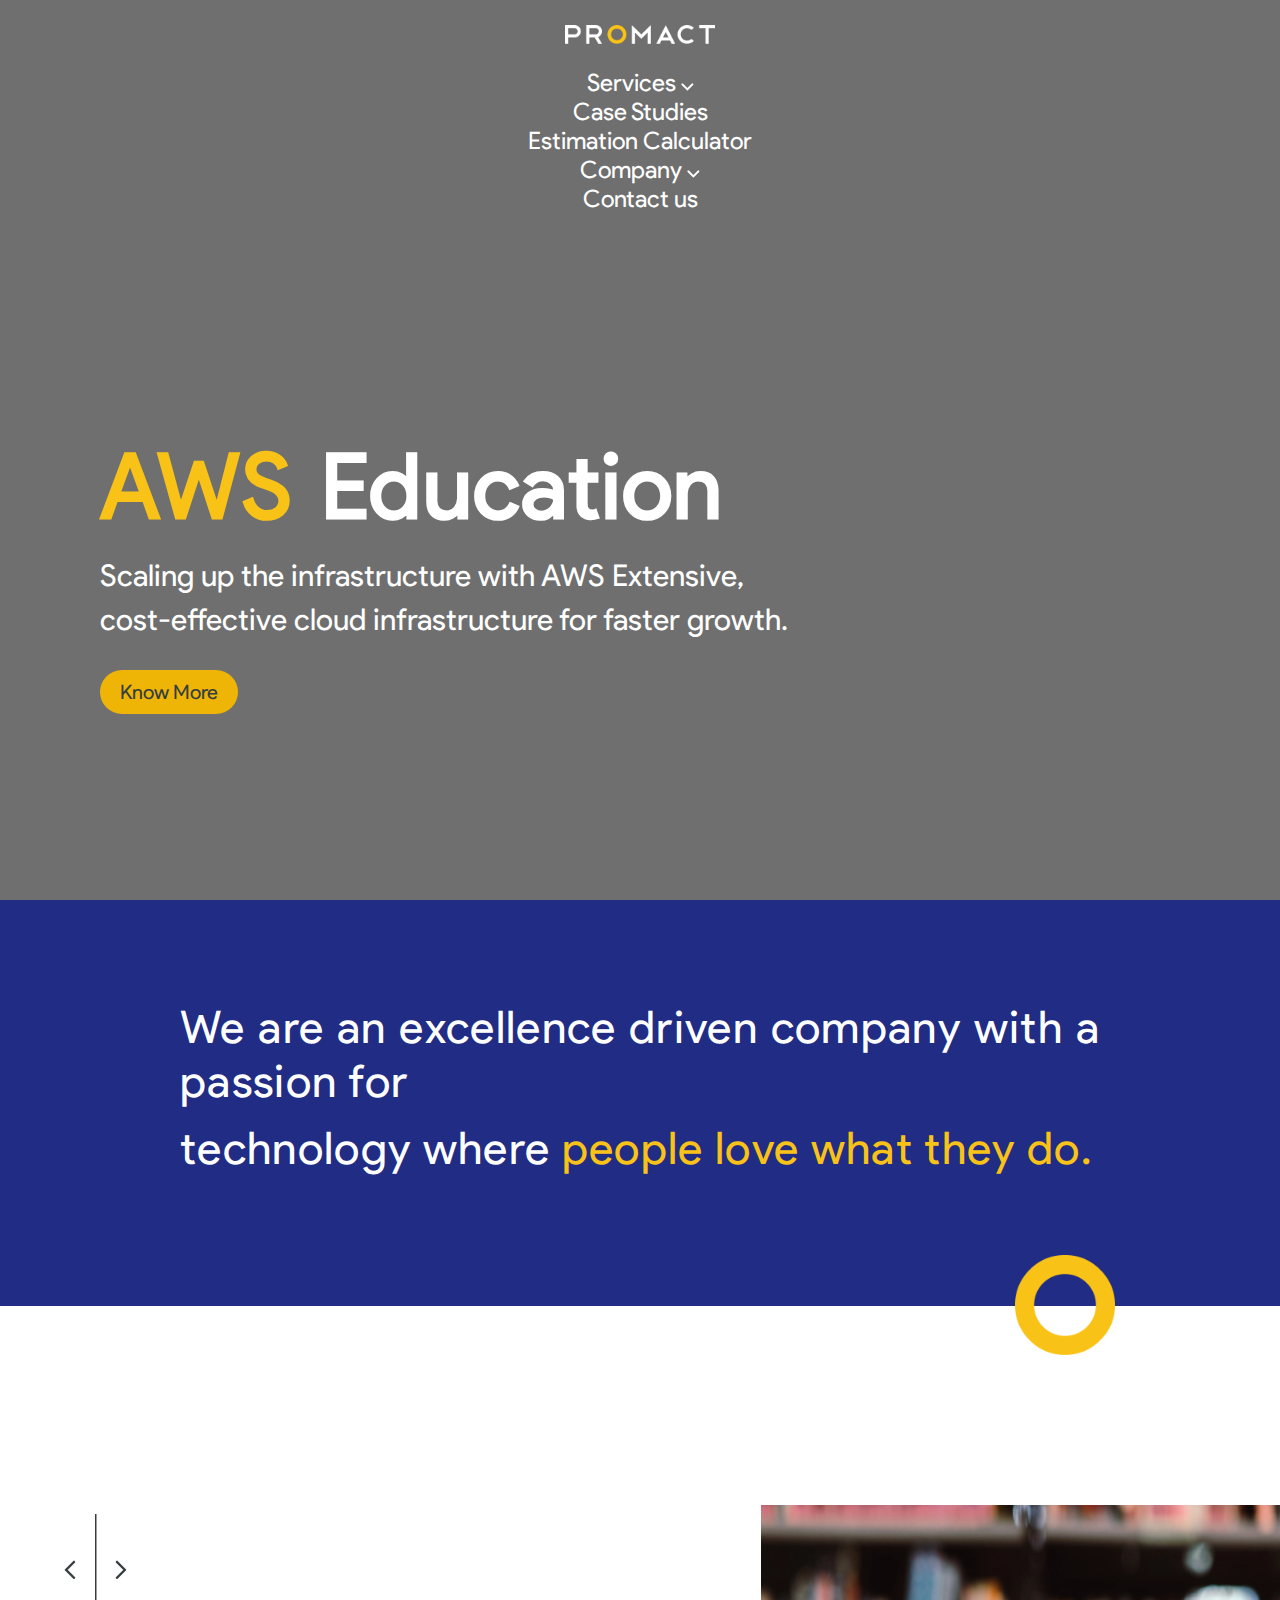
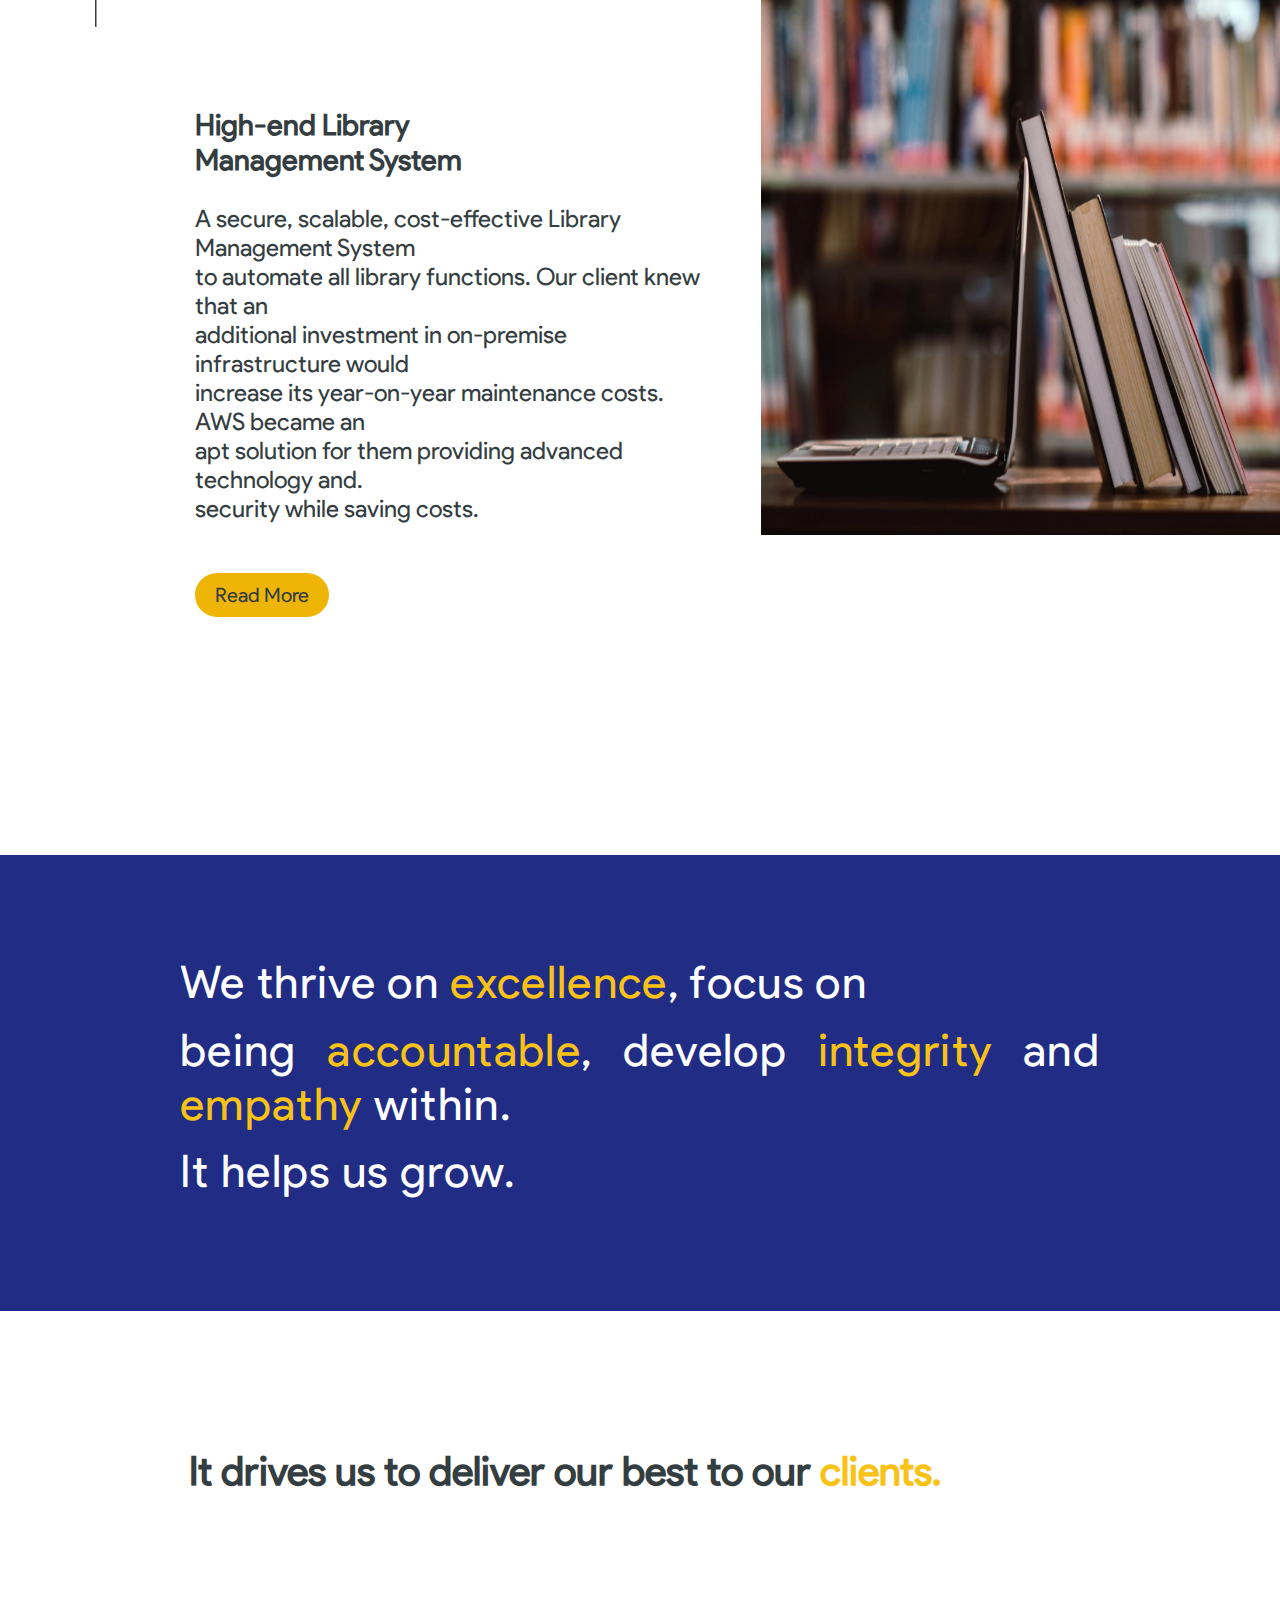
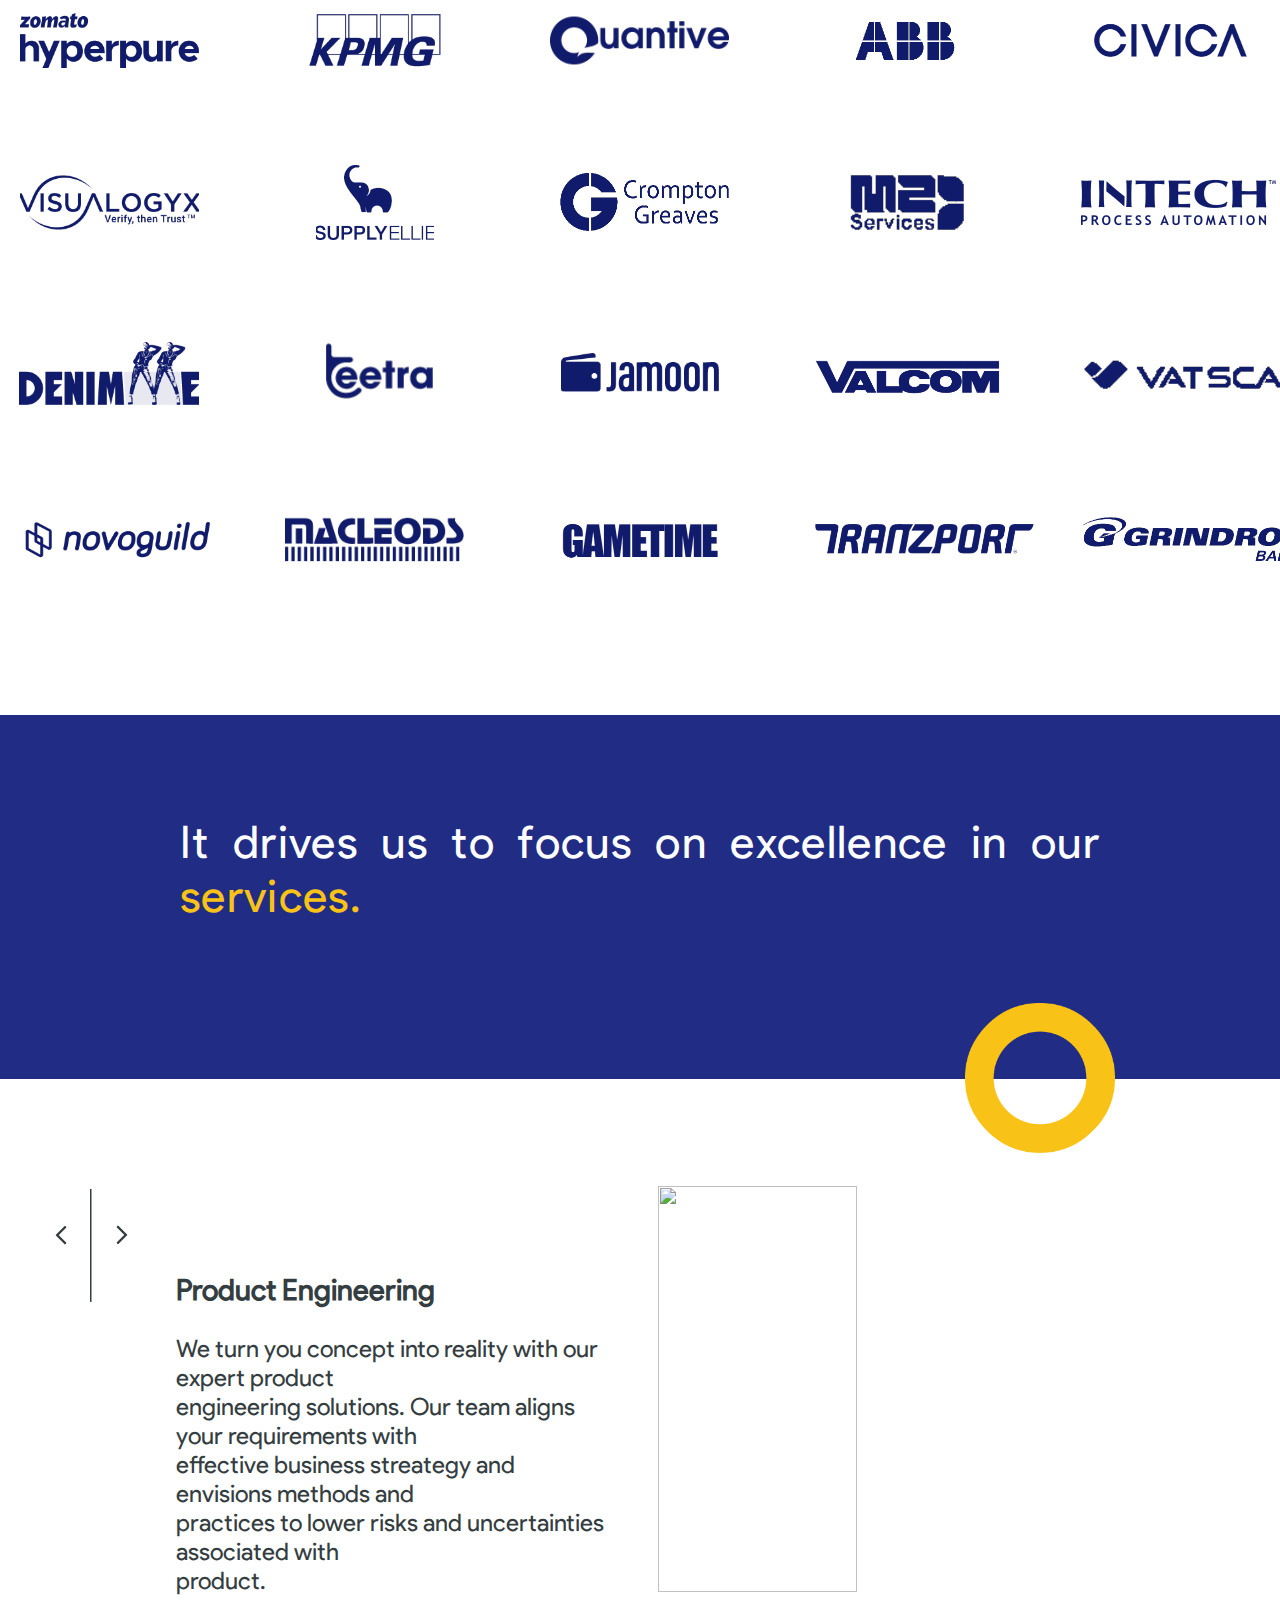
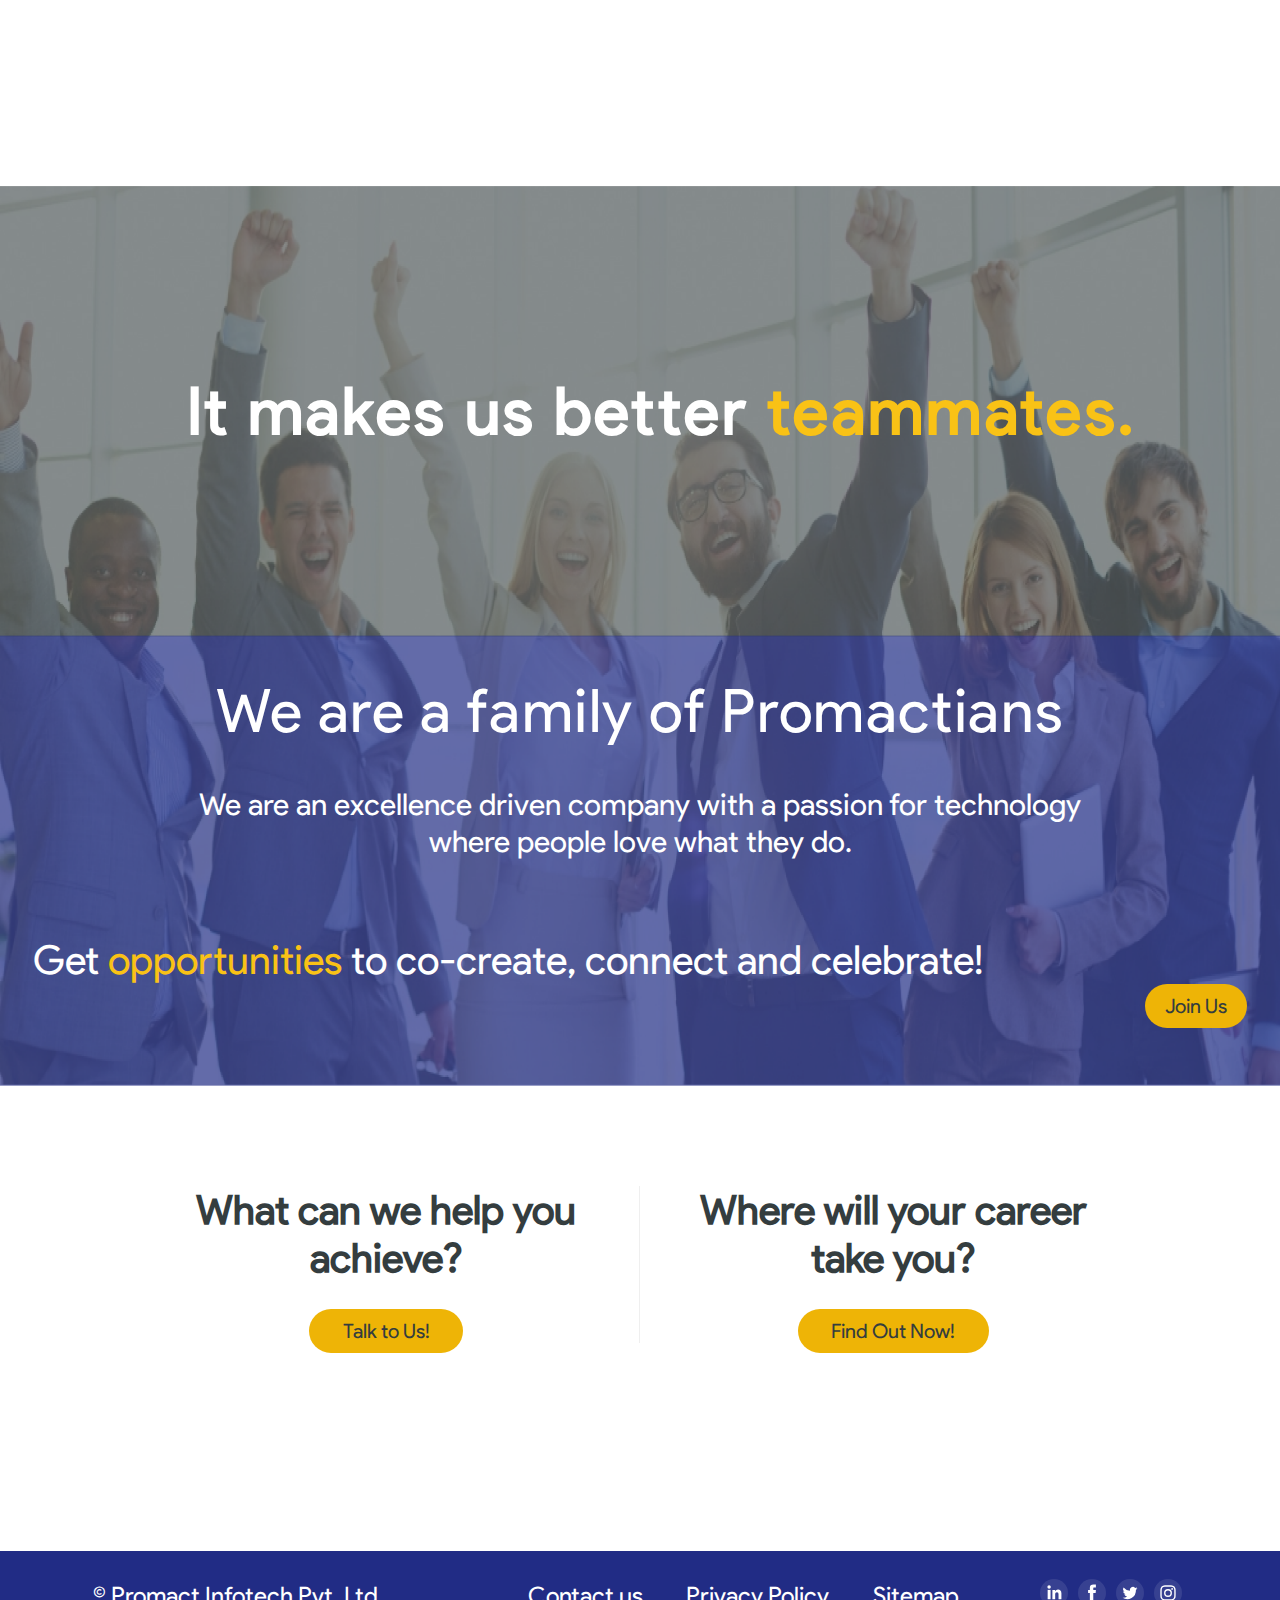
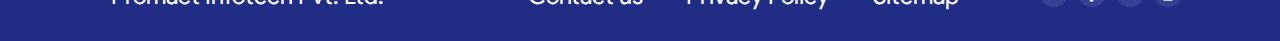
==== index.html @ 23d60bee "Add Circles Section" ====
<!DOCTYPE html>
<html lang="en">
<head>
    <meta charset="UTF-8">
    <meta http-equiv="X-UA-Compatible" content="IE=edge">
    <meta name="viewport" content="width=device-width, initial-scale=1.0">
    <link rel="stylesheet" href="./sass/main.css">
    <title>Home</title>
</head>

<body>
    <div class="container_header">
        <div class="container_header_overlay">
            <!-- Header/Nav --> 
            <header class="header">
                <div class="container">
                    <nav class="header_nav">        
                        <a href="/">
                            <img id="imgLogo" class="header_logo left" src="./img/Group 1/Group 1.png">
                        </a>
                        <ul id="ulCenter">
                            <li class="services-btn">
                                <span class="servicesItem servicesItem-hover">Services 
                                    <img id="imgDropDown1" src="./img/Icon feather-chevron-down-white/Icon feather-chevron-down.png">
                                </span>
                                    
                                <!-- Menu DropDown Services --> 
                                <ul class="center services-dropdown">
                                    <li>
                                        <ul class="services-dropdown-ul fisrtUl">
                                            <li class="services-dropdown_li_h3"><h3>Services</h3></li>
                                            <li><p>Accelerate your vision with technologies that are both agile and cutting-edge.</p></li>
                                            <li><a href="/" class="link_viewServices"><p class="services-dropdown-ul-p-final">View all Services</p></a></li>
                                        </ul>
                                    </li>
                                    <li>
                                        <ul class="services-dropdown-ul">
                                            <li class="services-dropdown-ul-li">Product Engineering</li>
                                            <li class="services-dropdown-ul-li">Digital Commerce Solutions</li>
                                            <li class="services-dropdown-ul-li">Application Managed Services</li>
                                            <li class="services-dropdown-ul-li">Transformation & Modernization</li>
                                            <li class="services-dropdown-ul-li">Application Management & Development</li>
                                        </ul>
                                    </li>
                                    <li>
                                        <ul class="services-dropdown-ul">
                                            <li class="services-dropdown-ul-li">Agile</li>
                                            <li class="services-dropdown-ul-li">DevOps</li>
                                            <li class="services-dropdown-ul-li">API Management</li>
                                            <li class="services-dropdown-ul-li">Mobility Solutions</li>
                                            <li class="services-dropdown-ul-li">AI,Data & Analytics</li>
                                        </ul>
                                    </li>
                                    <li>
                                        <ul class="services-dropdown-ul">
                                            <li class="services-dropdown-ul-li">ERP</li>
                                            <li class="services-dropdown-ul-li">CRM</li>
                                            <li class="services-dropdown-ul-li">Cloud</li>
                                            <li class="services-dropdown-ul-li">Design</li>
                                        </ul>
                                    </li>
                                </ul>
                            </li>
                            <li><a href="./pages/carrers1.html">Case Studies</a></li>
                            <li><a>Estimation Calculator</a></li>
                        </ul>

                        <ul class="right" id="ulEnd">
                            <li class="firstLiEnd company-btn">
                                <span class="companyItem companyItem-hover">Company <img id="imgDropDown2" src="./img/Icon feather-chevron-down-white/Icon feather-chevron-down.png"></span>
                                <!-- Menu DropDown Company --> 
                                <ul class="company-dropdown">
                                    <li>
                                        <ul class="company-dropdown-ul">
                                            <li class="company-dropdown_li_h3"><h3>About us</h3></li>
                                            <li><p class="company-dropdown-ul-p">Our belief is in providing solutions, with a great work environment. Discover more about us.</p></li>
                                            <li><a class="link_viewServices"><p class="company-dropdown-ul-p-final">About Us </p></a></li>
                                        </ul>
                                    </li>
                                    <li>
                                        <ul class="company-dropdown-ul">
                                            <li class="company-dropdown_li_h3"><h3><a href="./pages/careers.html">Careers</a></h3></li>
                                            <li><p class="company-dropdown-ul-p">Accelerate your career with us. Find about all the exciting opportunities you can get!</p></li>
                                            <li><a class="link_viewServices"><p class="company-dropdown-ul-p-final">View Careers</p></a></li>
                                        </ul>
                                    </li>
                                    <li>
                                        <ul class="company-dropdown-ul">
                                            <li class="company-dropdown_li_h3"><h3>Life@Promact</h3></li>
                                            <li><p class="company-dropdown-ul-p">Apart from work, we also enjoy the life we have at Promact. Discover more with us.</p></li>
                                            <li><a class="link_viewServices"><p class="company-dropdown-ul-p-final">Check us out</p></a></li>
                                        </ul>
                                    </li>
                                    <li>
                                        <ul class="company-dropdown-ul">
                                            <li class="company-dropdown_li_h3"><h3>Partnership</h3></li>
                                            <li><p class="company-dropdown-ul-p">Partner with us and let us handle everything from scratch.</p></li>
                                            <li><a class="link_viewServices"><p class="company-dropdown-ul-p-final">Partner with us</p></a></li>
                                        </ul>
                                    </li>
                                </ul>
                            </li>
                            <li><a>Contact us</a></li>
                        </ul>
                    </nav>
                </div>
            </header>

            <!-- Header Layout --> 
            <div class="container_layout_content">
                <div class="layout_content_text">
                    <h1 class="layout_text_h1"><span class="layout_text_span">AWS </span>Education</h1>
                    <h3 class="layout_text_h3">Scaling up the infrastructure with AWS Extensive,</h3>
                    <h3 class="layout_text_h3">cost-effective cloud infrastructure for faster growth.</h3>
                    <button>Know More</button>
                </div>
                <div class="layout_content_finalLine">
                    <table>
                        <tr>
                            <th class="table_active">1</th>
                            <th>2</th>
                            <th>3</th>
                            <th>4</th>
                        </tr>
                        <tr>
                            <td class="table_active">AWS Education</td>
                            <td>Library Management System</td>
                            <td>Questy</td>
                            <td>Entertainment Ticketing System</td>
                        </tr>
                    </table>
                </div>
            </div>
        </div>
        <video src="./img/Promact Hero Banner Video (1).mp4" autoplay loop muted></video>
        <div class="layer"></div>
    </div>

    <!-- Spacer Blue --> 
    <div class="spacer spacer_noMargin">
        <h2 class="spacer_h2">We are an excellence driven company with a passion for</h2>
        <h2 class="spacer_h2">technology where <span class="spacer_span">people love what they do.</span></h2>
    </div>

    <!-- Container Circle -->
    <div class="container_small_circle background_circle">
        <img src="./img/Shape-7/Shape-7@2x.png">
    </div>

    <main>
        <div class="container_main">
            <!-- Section 1 - Carousel --> 
            <div class="section2 carousel-padding">
                <div class="section1_container_icons">    
                    <div class="section1_icons">
                        <div class="section1_icons_divs"><img class="boton1-anterior arrow_transform" src="./img/Icon awesome-chevron-left (1)/Icon awesome-chevron-left.png"></div>
                        <div class="section1_icons_divs"><img class="arrow_line" src="./img/Line 7/Line 7.png"></div>
                        <div class="section1_icons_divs"><img class="boton1-siguiente" src="./img/Icon awesome-chevron-left (1)/Icon awesome-chevron-left.png"></div>  
                    </div>
                </div>

                <div class="carrusel">
                    <!-- Slides --> 
                    <div class="diapositiva_carrucel1">
                        <img class="section2_img img_height" src="./img/Carrucel1/laptop-computer-book-workplace-library-room.png">
                        <div class="section2_divText text-paddingTop">
                            <h3 class="section2_subtitle">High-end Library<br>Management System</h3>
                            <p>A secure, scalable, cost-effective Library Management System</p>
                            <p>to automate all library functions. Our client knew that an</p>
                            <p>additional investment in on-premise infrastructure would</p>
                            <p>increase its year-on-year maintenance costs. AWS became an</p>
                            <p>apt solution for them providing advanced technology and.</p>
                            <p>security while saving costs.</p>
                            <button class="section1_button">Read More</button>
                        </div>
                    </div>
                    <div class="diapositiva_carrucel1">
                        <img class="section2_img img_height" src="./img/Carrucel1/young-smiling-men-women-playing-billiards-office-home-after-work-business-colleagues-involving-recreational-activity.png">
                        <div class="section2_divText text-paddingTop">
                            <h3 class="section2_subtitle">Management System</h3> 
                            <p>A cloud-based entertaiment ticketing platform for sports,</p>
                            <p>music, and theatre events. The platform, with its wide range of</p>
                            <p>features, help the club staff to deliver amazing experiences to</p>
                            <p>its members. It provides customized features based on the</p>
                            <p>clubs´ unique requeriments.</p>
                            <button class="section1_button">Read More</button>
                        </div>
                    </div>
    
                    <div class="diapositiva_carrucel1">
                        <img class="section2_img img_height" src="./img/Carrucel1/front-view-focused-man-typing-laptop.png">
                        <div class="section2_divText text-paddingTop">
                            <h3 class="section2_subtitle">Questy</h3> 
                            <p>End-to-end Candidate Assessment & Talent Measurement</p>
                            <p>Platform to Hire the right Candidate. Questy Streamlines the</p>
                            <p>Entire Recruitment Cycle. We had a requeriment to develop a</p>
                            <p>cloud-based, online talent assessment and measurement</p>
                            <p>platform for colleges and corporates to hire new employees, for</p>
                            <p>succession planing of existing employees, build teams and</p>
                            <p>manage entire employee life-cycle.</p>
                            <button class="section1_button">Read More</button>
                        </div>
                    </div>
                    <div class="diapositiva_carrucel1">
                        <img class="section2_img img_height" src="./img/Carrucel1/businesswoman-using-tablet-analysis-graph-company-finance-strategy-statistics-success-concept-planning-future-office-room.png">
                        <div class="section2_container_icons">    
                        </div>
                        <div class="section2_divText text-paddingTop">
                            <h3 class="section2_subtitle">Taras Crunch</h3> 
                            <p>Cloud-based Scalable Infrastructure to Track Accounting Data</p>
                            <p>on the go! Collaborative & Organized Accounting Management</p>
                            <p>Software for Teams. Our client shared their requirement to</p>
                            <p>upgrade their desktop version of accounting software (also</p>
                            <p>developed by Promact in 2010) to a cloud-based reporting and</p>
                            <p>accounting management software. They wanted the software</p>
                            <p>to streamline back-end processes and unify business analytics</p>
                            <p>to give quick and accurate results.</p>
                            <button class="section1_button">Read More</button>
                        </div>
                    </div>
                    <div class="diapositiva_carrucel1">
                        <img class="section2_img img_height" src="./img/Carrucel1/senior-investor-buying-startup-handshaking-young-entrepreneur-group-meeting.png">
                        <div class="section2_container_icons">    
                        </div>
                        <div class="section2_divText text-paddingTop">
                            <h3 class="section2_subtitle">Values Scout Recondo</h3> 
                            <p>Promact develops a Business-Equity and Exit Planning Web</p>
                            <p>Application, Strategic Business Valuations and Exit Planning</p>
                            <p>Platform to Systematize Processes. GoQuantive is a "Valuation</p>
                            <p>as a Service" application, which allows users to order a valuation.</p>
                            <p>of their business online and will provide e-commerce + app-like</p>
                            <p>experience to them.</p>
                            <button class="section1_button">Read More</button>
                        </div>
                    </div>
                    <div class="diapositiva_carrucel1">
                        <img class="section2_img img_height" src="./img/Carrucel1/warehouse-workers-checking-inventory-consulting-each-other-about-organization-distribution-goods.png">
                        <div class="section2_container_icons">    
                        </div>
                        <div class="section2_divText text-paddingTop">
                            <h3 class="section2_subtitle">Visiologyx</h3> 
                            <p>Machine Learning Revolutionizes Supply Chain Management</p>
                            <p>Accurate Evidence Management System to Improve</p>
                            <p>Operations. Our U.S. based client had a requirement for</p>
                            <p>developing an inspection and evidence management system to</p>
                            <p>monitor the origin, execution, production, and integration of</p>
                            <p>reports in real-time.</p>
                            <button class="section1_button">Read More</button>
                        </div>
                    </div>
                    <div class="diapositiva_carrucel1">
                        <img class="section2_img img_height" src="./img/Carrucel1/little-girl-using-laptop-online-school.png">
                        <div class="section2_container_icons">    
                        </div>
                        <div class="section2_divText text-paddingTop">
                            <h3 class="section2_subtitle">AWS Education</h3> 
                            <p>Scaling up the infrastructure with AWS Extensive, cost-effective</p>
                            <p>cloud infrastructure for faster growth. Our client, a renowned</p>
                            <p>educational institution was looking to expand. They wanted to</p>
                            <p>build an extensive infrastructure to manage their course assets</p>
                            <p>which included online quizzes, practical coding assessments,</p>
                            <p>streaming videos, etc.</p>
                            <button class="section1_button">Read More</button>
                        </div>
                    </div>
                </div>
            </div>
            <!-- Spacer --> 
            <div class="spacer spacer_marginTop">
                <h2 class="spacer_h2">We thrive on <span class="spacer_span">excellence</span>, focus on</h2>
                <h2 class="spacer_h2">being <span class="spacer_span">accountable</span>, develop <span class="spacer_span">integrity</span> and <span class="spacer_span">empathy</span> within.
                    <span class="spacer_span"></span></h2>
                <h2 class="spacer_h2">It helps us grow.</h2>
            </div>
            <!-- Section Clients --> 
            <div class="section_clients">
                <div class="img_clients">
                    <h2 class="clients_h1">It drives us to deliver our best to our <span class="clients_span">clients.</span></h2>
                </div>
                <!-- Section Clients Cards--> 
                <section class="card">
                    <article class="card__item">
                        <div class="card__content">
                            <img src="./img/ClientsLogos/unnamed (23).png">
                        </div>
                    </article>
                    <article class="card__item">
                        <div class="card__content">
                            <img src="./img/ClientsLogos/unnamed (24).png">
                        </div>
                    </article>
                    <article class="card__item">
                        <div class="card__content">
                            <img src="./img/ClientsLogos/unnamed (20).png">
                        </div>
                    </article>
                    <article class="card__item">
                        <div class="card__content">
                            <img src="./img/ClientsLogos/unnamed (16).png">
                        </div>
                    </article>
                    <article class="card__item">
                        <div class="card__content">
                            <img src="./img/ClientsLogos/unnamed (12).png">
                        </div>
                    </article>
                    <article class="card__item">
                        <div class="card__content">
                            <img src="./img/ClientsLogos/unnamed (25).png">
                        </div>
                    </article>
                    <article class="card__item">
                        <div class="card__content">
                            <img src="./img/ClientsLogos/unnamed (11).png">
                        </div>
                    </article>
                    <article class="card__item">
                        <div class="card__content">
                            <img src="./img/ClientsLogos/unnamed (13).png">
                        </div>
                    </article>
                    <article class="card__item">
                        <div class="card__content">
                            <img src="./img/ClientsLogos/unnamed (15).png">
                        </div>
                    </article>
                    <article class="card__item">
                        <div class="card__content">
                            <img src="./img/ClientsLogos/unnamed (8).png">
                        </div>
                    </article>
                    <article class="card__item">
                        <div class="card__content">
                            <img src="./img/ClientsLogos/unnamed (1).png">
                        </div>
                    </article>
                    <article class="card__item">
                        <div class="card__content">
                            <img src="./img/ClientsLogos/unnamed (21).png">
                        </div>
                    </article>
                    <article class="card__item">
                        <div class="card__content">
                            <img src="./img/ClientsLogos/unnamed (5).png">
                        </div>
                    </article>
                    <article class="card__item">
                        <div class="card__content">
                            <img src="./img/ClientsLogos/unnamed (3).png">
                        </div>
                    </article>
                    <article class="card__item">
                        <div class="card__content">
                            <img src="./img/ClientsLogos/unnamed (2).png">
                        </div>
                    </article>
                    <article class="card__item">
                        <div class="card__content">
                            <img src="./img/ClientsLogos/unnamed (10).png">
                        </div>
                    </article>
                    <article class="card__item">
                        <div class="card__content">
                            <img src="./img/ClientsLogos/unnamed (4).png">
                        </div>
                    </article>
                    <article class="card__item">
                        <div class="card__content">
                            <img src="./img/ClientsLogos/unnamed (19).png">
                        </div>
                    </article>
                    <article class="card__item">
                        <div class="card__content">
                            <img src="./img/ClientsLogos/unnamed (22).png">
                        </div>
                    </article>
                    <article class="card__item">
                        <div class="card__content">
                            <img src="./img/ClientsLogos/unnamed (17).png">
                        </div>
                    </article>
                </section>
            </div>
            <!-- Spacer -->  
            <div class="spacer spacer_noMargin">
                <h2 class="spacer_h2">It drives us to focus on excellence in our <span class="spacer_span">services.</span></h2>
            </div>

            <!-- Container Circle -->
            <div class="container_big_circle background_circle">
                <img src="./img/Shape-7/Shape-7@2x.png">
            </div>

            <!-- Section 2 - Carousel --> 
            <div class="section2 section_noMargin">
                <div class="section1_container_icons">    
                    <div class="section1_icons">
                        <div class="section2_icons_divs"><img class="boton2-anterior" src="./img/Icon awesome-chevron-left (1)/Icon awesome-chevron-left.png"></div>
                        <div class="section2_icons_divs"><img class="arrow_line" src="./img/Line 7/Line 7.png"></div>
                        <div class="section2_icons_divs"><img class="boton2-siguiente" src="./img/Icon awesome-chevron-left (1)/Icon awesome-chevron-left.png"></div>  
                    </div>
                </div>
                <div class="carrusel">
                    <!-- slides --> 
                    <div class="diapositiva_carrucel2">
                        <img class="section2_img" src="./img/carrucel2/Group 324@2xCopia.png">
                        <div class="section2_divText">
                            <h3 class="section2_subtitle">Product Engineering</h3> 
                            <p>We turn you concept into reality with our expert product</p>
                            <p>engineering solutions. Our team aligns your requirements with</p>
                            <p>effective business streategy and envisions methods and</p>
                            <p>practices to lower risks and uncertainties associated with</p>
                            <p>product.</p>
                        </div>
                    </div>
                    <div class="diapositiva_carrucel2">
                        <img class="section2_img" src="./img/carrucel2/online-web-design.png">
                        <div class="section2_divText">
                            <h3 class="section2_subtitle">Web Development</h3> 
                            <p>Our skilled teams have dedicated their knowledge in several</p>
                            <p>projects involving web development. We are highly capable in</p>
                            <p>creating hegh-end web applications, software, and exquisitely</p>
                            <p>robust portals that are custom tailored to match specific</p>
                            <p>industry needs.</p>
                        </div>
                    </div>
                    <div class="diapositiva_carrucel2">
                        <img class="section2_img" src="./img/carrucel2/leio-mclaren-OzeOpF6kTyg-unsplash.png">
                        <div class="section2_divText">
                            <h3 class="section2_subtitle">Mobile Development</h3> 
                            <p>Our mobile development includes designing, developing and</p>
                            <p>optimizaing native and hybrid apps on multiple platforms. We</p>
                            <p>nurture your concept by creating robust mobile app strategies</p>
                            <p>for data architecture and monetization, customized for your</p>
                            <p>target audience.</p>
                        </div>
                    </div>
                    <div class="diapositiva_carrucel2">
                        <img class="section2_img" src="./img/carrucel2/eldar-nazarov-jbzNp079OS4-unsplash.png">
                        <div class="section2_container_icons">    
                        </div>
                        <div class="section2_divText">
                            <h3 class="section2_subtitle">DevOps</h3> 
                            <p>Promact provides DevOps services to automate end-to-end</p>
                            <p>software delivery and ensure the scalability ande security of</p>
                            <p>infrastructures in companies of all sizes. By consolidating</p>
                            <p>development and operations, we help businesses establish</p>
                            <p>transparent and quick software delivery cycles, along with</p>
                            <p>improving the queality of implemented solutions and setting up</p>
                            <p>collaboration-drive, cross-functional teams.</p>
                        </div>
                    </div>
                    <div class="diapositiva_carrucel2">
                        <img class="section2_img" src="./img/carrucel2/technology-human-touch-background-modern-remake-creation-adam.png">
                        <div class="section2_container_icons">    
                        </div>
                        <div class="section2_divText">
                            <h3 class="section2_subtitle">Artificial Intelligence</h3> 
                            <p>We use machine learning tools and algorithms to help</p>
                            <p>companies develop AI-driven products and solutions. Our team</p>
                            <p>has profound knowledge and experience in designing,</p>
                            <p>implementing and integrating Artificial Intelligence solutions.</p>
                        </div>
                    </div>
                    <div class="diapositiva_carrucel2">
                        <img class="section2_img" src="./img/carrucel2/cloud-storage-data-concept.png">
                        <div class="section2_container_icons">    
                        </div>
                        <div class="section2_divText">
                            <h3 class="section2_subtitle">AWS Cloud Services</h3> 
                            <p>Our cloud consulting services cover an end-to-end assessment</p>
                            <p>of your project requirements and current infrastructure. It helps</p>
                            <p>develop effective implementation strategies that can weather</p>
                            <p>the changing market landscape. Make your business more agile</p>
                            <p>and responsive with our data-driven analysis on suitable</p>
                            <p>deployment models to easily walk through the strategic and</p>
                            <p>developmental phases.</p>
                        </div>
                    </div>
                </div>
            </div>
            
            <!-- Section 3 - Features --> 
            <div class="section3">
                <div class="section3_container_text">
                    <h1 class="section3_h1">It makes us better 
                        <span class="section3_span">teammates.</span>
                    </h1>
                </div>
                <div class="section3_containerEnd_text">
                    <div class="section3_containerEnd_text_divFirst">
                        <h2 class="section3_h2 section3_containerEnd_text_divFirst_h2">We are a family of Promactians</h2>
                    </div>
                    <div class="section3_containerEnd_text_divSecond">
                        <p class="section3_p">We are an excellence driven company with a passion for technology</p>
                        <p class="section3_p">where people love what they do.</p>
                    </div
                
                    <div class="section3_containerEnd_text_divThree">
                        <h3 class="section3_h3">Get 
                            <span class="section3_span">opportunities</span>
                            to co-create, connect and celebrate!
                        </h3>
                        <button class="section3_button">Join Us</button>
                    </div>
                </div>
            </div>

            <!-- Section End --> 
            <div class="sectionEnd">

                <!-- Container Left--> 
                <div class="sectionEnd_div1">
                    <h1 class="sectionEnd_h1">What can we help you</h1>
                    <h1 class="sectionEnd_h1">achieve?</h1>
                    <button class="sectionEnd_button">Talk to Us!</button>
                </div>

                <!-- Container Right--> 
                <div class="sectionEnd_line"></div>
                <div class="sectionEnd_div2">
                    <h1 class="sectionEnd_h1">Where will your career</h1>
                    <h1 class="sectionEnd_h1">take you?</h1>
                    <button class="sectionEnd_button">Find Out Now!</button>
                </div>
            </div>
        </div>
    </main>

    <!-- Footer --> 
    <footer>
        <nav class="container_footer_nav">

            <!-- P Copyrigth --> 
            <p class="container_footer_nav_copy"> © Promact Infotech Pvt. Ltd.</p>

            <!-- Menu Footer --> 
            <ul class="container_footer_nav_ulCenter">
                <li class="container_footer_nav_ulCenter_li">Contact us</li>
                <li class="container_footer_nav_ulCenter_li">Privacy Policy</li>
                <li class="container_footer_nav_ulCenter_li">Sitemap</li>
            </ul>

            <!-- Icons Social --> 
            <ul class="container_footer_nav_ulEnd">
                <li class="container_footer_nav_ulEnd_li"><img src="./img/Group 315.svg"></li>
                <li class="container_footer_nav_ulEnd_li"><img src="./img/Group 316.svg"></li>
                <li class="container_footer_nav_ulEnd_li"><img src="./img/Group 312.svg" ></li>
                <li class="container_footer_nav_ulEnd_li"><img src="./img/Group 318.svg"></li>
            </ul>
        </nav>
    </footer>
    <script src="./js/menuDrompDown.js"></script>
    <script src="./js/carrucel.js"></script>
</body>
</html>
---- sass/main.css ----
body {
  background-color: white;
}

* {
  box-sizing: border-box;
  margin: 0;
  padding: 0;
  font-family: "Sans Bold";
}

@font-face {
  font-family: "Sans Bold";
  src: url(../font/product-sans/Product\ Sans\ Regular.ttf) format("truetype");
}
@font-face {
  font-family: "Sans lighter";
  src: url(../font/product-sans/Product\ Sans\ Regular.ttf) format("truetype");
}
button {
  margin: 25px 0 0 0;
  cursor: pointer;
  background-color: #F9C216;
  border-radius: 20px;
  border: none;
  color: #343D3F;
  padding: 10px 25px 10px 25px;
  font-size: 21px;
}
button:hover {
  transform: scaleX(1.1);
}

.finalSection_button {
  margin: 25px 0 0 0;
  cursor: pointer;
  background-color: #F9C216;
  border-radius: 20px;
  border: none;
  color: #343D3F;
  padding: 10px 25px 10px 25px;
  font-size: 21px;
  margin-top: 2.0833333333vw;
  padding-left: 2.6041666667vw;
  padding-right: 2.6041666667vw;
}
.finalSection_button:hover {
  transform: scaleX(1.1);
}

@font-face {
  font-family: "Sans Bold";
  src: url(../font/product-sans/Product\ Sans\ Regular.ttf) format("truetype");
}
@font-face {
  font-family: "Sans lighter";
  src: url(../font/product-sans/Product\ Sans\ Regular.ttf) format("truetype");
}
.container_header {
  width: 100%;
  height: 100vh;
  overflow: hidden;
  position: relative;
}

.container_header_overlay {
  width: 100%;
  height: 100vh;
  overflow: hidden;
  position: relative;
  z-index: 999;
}

video {
  width: 100%;
  height: 100%;
  position: absolute;
  top: 0;
  left: 0;
  -o-object-fit: cover;
     object-fit: cover;
}

.layer {
  position: absolute;
  top: 0;
  left: 0;
  width: 100%;
  height: 100%;
  background-color: rgba(0, 0, 0, 0.565);
}

.container_layout_content {
  width: 100%;
  height: 80%;
  padding-left: 3.125vw;
  padding-right: 3.125vw;
  display: flex;
  flex-direction: column;
  align-items: start;
}

.layout_content_text {
  margin: auto;
  width: 90%;
  height: auto;
}

.layout_text_span {
  color: #F9C216;
  font-size: 5.2083333333vw;
}

.layout_text_h1 {
  padding-top: 15.1041666667vw;
  color: white;
  font-size: 5.2083333333vw;
  padding-bottom: 1.3020833333vw;
  word-spacing: 0.5208333333vw;
  letter-spacing: 0.1041666667vw;
  font-weight: bold;
}

.layout_text_h3 {
  color: white;
  font-size: 1.5625vw;
  text-align: left;
  font-weight: lighter;
  padding-bottom: 0.5208333333vw;
  opacity: 1;
}

.layout_content_finalLine {
  width: 100%;
  height: 10%;
  margin: 180px 0 0 0;
}

table {
  width: 84%;
  margin: 0 auto 0 auto;
  text-align: start;
}

th {
  width: 25%;
  background-color: transparent;
  color: white;
  padding: 0;
  margin: 0;
  border-bottom: 2px solid white;
  text-align: start;
  opacity: 50%;
}

td {
  opacity: 50%;
  color: white;
}

.table_active {
  opacity: 1;
  color: white;
}

@font-face {
  font-family: "Sans Bold";
  src: url(../font/product-sans/Product\ Sans\ Regular.ttf) format("truetype");
}
@font-face {
  font-family: "Sans lighter";
  src: url(../font/product-sans/Product\ Sans\ Regular.ttf) format("truetype");
}
h1 {
  font-size: 3.125rem;
}

h2 {
  font-size: 1.875rem;
}

p {
  font-size: 1.5rem;
}

nav li {
  font-size: 1.5rem;
  list-style: none;
  color: #FFFFFF;
  padding-left: 15px;
  padding-right: 15px;
}

header {
  padding-left: 60px;
  padding-right: 60px;
}

button {
  width: auto;
  padding: 10px 20px 10px 20px;
  background-color: #eeb406;
  border: none;
  border-radius: 23px;
  font-size: 1.25rem;
}

button:hover {
  transform: scaleX(1.1);
}

.container {
  max-width: 1920px;
  margin: auto;
}

/* Nav */
header nav {
  width: 100%;
  display: flex;
  padding: 25px 140px;
  justify-content: space-between;
  align-items: center;
}

.header_logo {
  width: 150px;
}

#ulCenter, #ulEnd {
  display: flex;
  justify-content: space-between;
  align-items: center;
}

#ulCenter h3, #ulEnd h3 {
  font-size: 30px;
  font-weight: bold;
}

header nav ul a {
  padding: 10px 10px;
  color: #FFFFFF;
  text-decoration: none;
}

header nav ul a:hover {
  font-weight: bolder;
  transform: scaleX(1.1);
}

/* Nav DropDown Company*/
.company-dropdown {
  display: none;
  padding-top: 20px;
  padding-bottom: 40px;
  width: 100%;
  position: absolute;
  left: 0%;
  background-color: #FFFFFF;
  padding-left: 211px;
}

.company-dropdown-ul {
  width: 290px;
  height: 90%;
  display: block;
  text-align: start;
  margin-right: 75px;
}

.company-dropdown_ul li {
  margin-top: 30px;
  margin-bottom: 30px;
}

.company-dropdown_li_h3 {
  margin-top: 30px;
  margin-bottom: 25px;
  list-style-image: url("../img/Shape-7.png");
  list-style-position: inside;
  color: #343D3F;
  opacity: 1;
  transition: list-style-image 0.3s ease-in-out;
}

.company-dropdown_li_h3:hover {
  list-style-image: url("../img/Shape-7@2x.png");
}

.companyItem-hover:hover {
  font-weight: bolder;
}

.company-dropdown-ul-p {
  width: 100%;
  height: 130px;
  font-size: 1.25rem;
  opacity: 0.7;
}

.company-dropdown-ul-p-final {
  color: #343D3F;
  opacity: 0.7;
  font-size: 18px;
  width: 100%;
  height: 50px;
}

/* Nav Dropdown Services*/
.services-dropdown {
  display: none;
  padding-top: 77px;
  padding-bottom: 54px;
  width: 100%;
  position: absolute;
  left: 0%;
  background-color: #FFFFFF;
  padding-left: 211px;
}

.services-dropdown-ul {
  width: 100%;
  display: block;
  text-align: start;
  margin-right: 20px;
  margin-left: 30px;
}

.fisrtUl {
  max-width: 450px;
}

.services-dropdown-ul-li {
  list-style-image: url("../img/Shape-7.png");
  margin-bottom: 50px;
  transition: list-style-image 0.3s ease-in-out;
}

.services-dropdown-ul-li:hover {
  list-style-image: url("../img/Shape-7@2x.png");
}

.servicesItem-hover:hover {
  font-weight: bolder;
}

.services-dropdown_li_h3 {
  list-style: none;
  list-style-image: none;
  font-size: 1.875rem;
}

.services-dropdown-ul p {
  font-size: 1.25rem;
  opacity: 0.7;
  margin-top: 20px;
}

.services-dropdown-ul-p-final {
  padding-top: 25px;
}

.link_viewServices {
  -webkit-text-decoration: underline rgba(249, 192, 22, 0);
          text-decoration: underline rgba(249, 192, 22, 0);
  transition: -webkit-text-decoration 0.3s ease-in-out;
  transition: text-decoration 0.3s ease-in-out;
  transition: text-decoration 0.3s ease-in-out, -webkit-text-decoration 0.3s ease-in-out;
}

.link_viewServices:hover {
  -webkit-text-decoration: underline #F9C216;
          text-decoration: underline #F9C216;
}

/* MediaQuerys--*/
@media (max-width: 1900px) {
  header nav {
    padding: 25px 80px;
  }
  .company-dropdown {
    padding-left: 100px;
  }
  .services-dropdown {
    padding-left: 70px;
  }
}
@media (max-width: 1590px) {
  .company-dropdown-ul {
    width: 250px;
    height: auto;
    margin-right: 30px;
  }
  .company-dropdown_ul li {
    margin-top: 30px;
    margin-bottom: 30px;
  }
  .company-dropdown_li_h3 {
    margin-top: 30px;
    margin-bottom: 25px;
    list-style-image: url("../img/Shape-7.png");
    list-style-position: inside;
    color: #343D3F;
    opacity: 1;
  }
  .company-dropdown-ul-p {
    width: 100%;
    height: auto;
    font-size: 1.25rem;
    opacity: 0.7;
    margin-bottom: 20px;
  }
  .company-dropdown-ul-p-final {
    color: #343D3F;
    opacity: 0.7;
    font-size: 18px;
    width: 100%;
    height: 50px;
  }
}
@media (max-width: 1380px) {
  header nav {
    padding: 25px 40px;
  }
  .company-dropdown-ul {
    width: 230px;
  }
}
@media (max-width: 1280px) {
  .company-dropdown-ul {
    width: 200px;
  }
}
@media (max-width: 1240px) {
  header nav {
    padding: 25px 30px;
  }
}
@media (max-width: 1280px) {
  header nav {
    width: auto;
    display: block;
    justify-content: center;
    align-items: center;
    text-align: center;
  }
  #ulCenter, #ulEnd {
    display: block;
    text-align: center;
    align-items: center;
  }
  header nav ul {
    display: block;
    justify-content: center;
    align-items: center;
  }
  .company-dropdown {
    margin-top: 40px;
    margin-left: 0%;
    padding-left: 0%;
  }
  .services-dropdown {
    margin-top: 130px;
    margin-left: 0%;
    padding-left: 0%;
  }
  .company-dropdown_li_h3 {
    margin-top: 0px;
  }
  .header_logo {
    margin-bottom: 20px;
  }
}
@media (max-width: 1080px) {
  #ulEnd h3 {
    font-size: 25px;
  }
  .company-dropdown-ul {
    width: 100%;
    margin: 0px;
    padding: 0%;
  }
  nav li {
    padding-right: 10px;
  }
  header nav {
    padding: 25px 20px;
  }
}
@media (max-width: 900px) {
  .company-dropdown-ul-p {
    display: none;
  }
  #ulEnd h3 {
    font-size: 20px;
  }
  .company-dropdown-ul {
    width: auto;
    height: auto;
    padding: 0%;
    margin: 0%;
  }
  .company-dropdown-li {
    width: auto;
    height: auto;
    padding: 0%;
    margin: 0%;
  }
  .services-dropdown-ul {
    width: auto;
    margin-right: 10px;
    margin-left: 10px;
  }
}
@media (max-width: 770px) {
  .services-dropdown_li_h3 {
    font-size: 24px;
  }
  #ulCenter h3 {
    font-size: 24px;
  }
  .services-dropdown-ul-li {
    font-size: 20px;
  }
}
@media (max-width: 650px) {
  .company-dropdown {
    padding-left: 0px;
    padding-right: 0%;
    margin: 0%;
    margin-top: 50px;
  }
  nav li {
    padding-left: 3px;
    padding-right: 3px;
  }
}
@media (max-width: 560px) {
  .services-dropdown_li_h3 {
    font-size: 22px;
  }
  #ulCenter h3 {
    font-size: 22px;
  }
  .services-dropdown-ul-li {
    font-size: 18px;
  }
}
@media (max-width: 485px) {
  #ulEnd h3 {
    font-size: 16px;
  }
  .company-dropdown-ul-p-final {
    font-size: 15px;
    width: auto;
    height: auto;
  }
  .services-dropdown-ul {
    display: none;
  }
  .fisrtUl {
    display: block;
    text-align: center;
  }
}
@media (max-width: 425px) {
  .services-dropdown {
    top: 108px;
  }
}
@font-face {
  font-family: "Sans Bold";
  src: url(../font/product-sans/Product\ Sans\ Regular.ttf) format("truetype");
}
@font-face {
  font-family: "Sans lighter";
  src: url(../font/product-sans/Product\ Sans\ Regular.ttf) format("truetype");
}
.spacer {
  width: 100%;
  height: auto;
  background-color: #212C85;
  color: white;
  text-align: justify;
  padding-top: 7.8125vw;
  padding-bottom: 7.8125vw;
  padding-left: 14.4791666667vw;
  padding-right: 14.4791666667vw;
}

.spacer_noMargin {
  padding-bottom: 5.2083333333vw;
}

.spacer_h2 {
  opacity: 100%;
  font-size: 2.6041666667vw;
  letter-spacing: 0.1041666667vw;
  padding-bottom: 1.0416666667vw;
  font-weight: lighter;
}

.spacer_span {
  color: #F9C216;
}

.background_circle {
  padding-right: 165px;
  background: #212C85;
  background: -webkit-gradient(left top, left bottom, color-stop(0%, #212C85), color-stop(51%, #212C85), color-stop(51%, #FFFFFF), color-stop(100%, #FFFFFF));
  background: linear-gradient(to bottom, #212C85 0%, #212C85 51%, #FFFFFF 51%, #FFFFFF 100%);
  filter: progid:DXImageTransform.Microsoft.gradient( startColorstr="#212C85", endColorstr="#FFFFFF", GradientType=0 );
}

.container_small_circle {
  height: 100px;
  width: 100%;
}

.container_big_circle {
  height: 150px;
  width: 100%;
}

.background_circle img {
  float: right;
  width: auto;
  height: 100%;
}

@media (max-width: 800px) {
  .background_circle {
    padding-right: 50px;
  }
}
@font-face {
  font-family: "Sans Bold";
  src: url(../font/product-sans/Product\ Sans\ Regular.ttf) format("truetype");
}
@font-face {
  font-family: "Sans lighter";
  src: url(../font/product-sans/Product\ Sans\ Regular.ttf) format("truetype");
}
.container_main {
  width: 100%;
  height: auto;
}

.section1 {
  width: 100%;
  height: auto;
  display: flex;
  min-height: 120vh;
  padding-top: 7.8125vw;
  padding-bottom: 7.8125vw;
  padding-left: 5.1041666667vw;
  justify-content: space-between;
}

.section1_divText {
  width: 43%;
  float: left;
}

.section1_img {
  width: 52%;
  height: 90%;
  float: right;
}

.section1 p {
  font-size: 20;
  color: #343D3F;
}

.section1 h3 {
  font-size: 2.2395833333vw;
  color: #343D3F;
}

.section1_title_first {
  padding-top: 40%;
  color: #343D3F;
}

.section1_title {
  padding-top: 40%;
  margin-bottom: 2.0833333333vw;
  color: #343D3F;
}

.section1_subtitle {
  margin-bottom: 2.0833333333vw;
  color: #343D3F;
}

.section1_lastP {
  margin-bottom: 2.0833333333vw;
  color: #343D3F;
}

.section1_container_icons {
  width: 5%;
  height: 5%;
}

.section1_icons {
  width: 100%;
  height: 100%;
  display: flex;
  align-items: center;
  justify-content: center;
}

.section1_icons_divEnd {
  width: 97.5%;
  height: 50%;
  align-items: center;
  text-align: center;
}

.section1_icons_divs {
  margin: 0.625vw;
  z-index: 5;
}

.arrow_transform {
  transform: rotateY(180deg);
}

.arrow_line {
  opacity: 1;
  text-align: center;
}

.carrusel {
  width: 100%;
  position: relative;
  display: flex;
  justify-content: space-around;
}

.diapositiva_carrucel1 {
  position: absolute;
  top: 0;
  left: 0;
  width: 100%;
  height: 100%;
  display: none;
}

.diapositiva_carrucel1:first-child {
  display: block;
}

.boton-anterior, .boton-siguiente {
  cursor: pointer;
  top: 50%;
  width: auto;
  padding: 16px;
  margin-top: -22px;
  color: white;
  font-weight: bold;
  font-size: 18px;
  transition: 0.6s ease;
  border-radius: 0 3px 3px 0;
}

.boton-anterior {
  transform: rotate(180deg);
}

.boton-anterior:hover, .boton-siguiente:hover {
  background-color: rgba(0, 0, 0, 0.8);
  cursor: pointer;
}

@media (max-width: 1820px) {
  .section1 {
    height: auto;
    padding-left: 0;
  }
  .section1_divText {
    width: 40%;
  }
  .section1_img {
    width: 30%;
  }
  .diapositiva_carrucel1 {
    width: 100%;
  }
}
@font-face {
  font-family: "Sans Bold";
  src: url(../font/product-sans/Product\ Sans\ Regular.ttf) format("truetype");
}
@font-face {
  font-family: "Sans lighter";
  src: url(../font/product-sans/Product\ Sans\ Regular.ttf) format("truetype");
}
.section2 {
  height: auto;
  min-height: 50vh;
  display: flex;
  justify-content: space-between;
  margin-top: 7.8125vw;
  margin-bottom: 7.8125vw;
  padding-left: 5.1041666667vw;
  padding-right: 14.0625vw;
}

.section_noMargin {
  margin-top: 2.6041666667vw;
}

.section2_divText {
  width: 55%;
  height: 100%;
  padding-right: 5%;
  padding-left: 6%;
  float: left;
}

.section2_divText h3 {
  margin-top: 20%;
  margin-bottom: 2.0833333333vw;
  font-size: 2.2395833333vw;
  color: #343D3F;
}

.section2_subtitle {
  font-size: 43;
  margin-top: 20%;
  color: #343D3F;
}

.text-paddingTop {
  padding-top: 100px;
}

.section2_img {
  width: 45%;
  height: 95%;
  float: right;
}

.section2_divText p {
  font-size: 20;
  color: #343D3F;
}

.section2_icons_divs {
  margin: 0.2604166667vw;
  z-index: 5;
}

.section1_icons_divs {
  margin: 0.6770833333vw;
  z-index: 5;
}

.arrow_line_section2 {
  opacity: 1;
  text-align: center;
}

.arrow_transform {
  transform: rotateY(180deg);
}

.section1_button {
  margin-top: 50px;
}

.carrusel {
  width: 100%;
  position: relative;
  display: flex;
  justify-content: space-around;
}

.diapositiva_carrucel2 {
  height: auto;
  position: absolute;
  top: 0;
  left: 0;
  width: 100%;
  height: 100%;
  display: none;
}

.diapositiva_carrucel2:first-child {
  display: block;
}

.diapositiva_carrucel1 {
  height: auto;
  position: absolute;
  top: 0;
  left: 0;
  width: 100%;
  height: 70vh;
  display: none;
}

.diapositiva_carrucel1:first-child {
  display: block;
}

.boton2-anterior, .boton2-siguiente {
  cursor: pointer;
  top: 50%;
  width: auto;
  padding: 16px;
  margin-top: -22px;
  color: white;
  font-weight: bold;
  font-size: 18px;
  transition: 0.6s ease;
  border-radius: 0 3px 3px 0;
}

.boton2-anterior {
  transform: rotate(180deg);
}

.carousel-padding {
  margin-top: 150px;
  margin-bottom: 350px;
  padding-right: 0%;
}

.img_height {
  height: 100%;
}

@media (max-width: 1150px) {
  .section2_subtitle {
    margin-top: 0%;
  }
  .section2 {
    padding-bottom: 15.625vw;
  }
}
@media (max-width: 950px) {
  .section2_divText h3 {
    font-size: 30px;
  }
  .section2_img {
    display: none;
  }
  .section2_divText {
    width: 100%;
    margin-right: 0%;
    padding-right: 0%;
  }
  .section2 {
    padding-bottom: 7.8125vw;
  }
}
@media (max-width: 870px) {
  .section2 {
    padding-bottom: 15.625vw;
  }
}
@media (max-width: 800px) {
  .section2 {
    padding-bottom: 500px;
  }
}
@media (max-width: 583px) {
  .text-paddingTop {
    padding-top: 0%;
  }
}
@media (max-width: 550px) {
  .section2 {
    padding-left: 7.8125vw;
  }
}
@media (max-width: 475px) {
  .carousel-padding {
    margin-bottom: 500px;
  }
}
@media (max-width: 470px) {
  .text-paddingTop p {
    font-size: 18px;
  }
}
@media (max-width: 430px) {
  .section2 p {
    font-size: 18px;
  }
}
@font-face {
  font-family: "Sans Bold";
  src: url(../font/product-sans/Product\ Sans\ Regular.ttf) format("truetype");
}
@font-face {
  font-family: "Sans lighter";
  src: url(../font/product-sans/Product\ Sans\ Regular.ttf) format("truetype");
}
.section_clients {
  width: 100%;
  height: auto;
  text-align: center;
}

.clients_span {
  color: #F9C216;
}

.img_clients {
  width: 70.5%;
  height: auto;
  margin: 0 auto 0 auto;
}

.img_clients img {
  width: 100%;
  margin: 0 auto 0 auto;
}

.clients_h1 {
  color: #343D3F;
  font-family: "Sans Bold";
  font-size: 2.6041666667vw;
  margin: 150px 0 100px 0;
  text-align: start;
  font-weight: bolder;
}

/*---Cards---*/
.card {
  width: 100%;
  margin: 0 auto;
  padding: 0 0 120px 0;
  max-width: 1300px;
  min-height: 80vh;
  display: flex;
  align-items: center;
  justify-content: space-evenly;
  gap: 3.5em;
  flex-wrap: wrap;
}

.card__item {
  flex-basis: 180px;
  max-width: 200px;
  flex-grow: 1;
}

.card__content {
  width: 90%;
  margin: 0 auto;
}

.card__title {
  margin-bottom: 1em;
}

.section_card_jobs {
  width: 100%;
  margin: 0 auto;
  max-width: 1200px;
  min-height: 80vh;
  display: flex;
  align-items: center;
  justify-content: space-evenly;
  gap: 3.5em;
  flex-wrap: wrap;
  padding: 50px 0;
}

.job {
  padding: 15px 0 15px 0;
  margin: 20px;
  border: 0.5px solid rgba(52, 61, 63, 0);
}

.job:hover {
  border: 0.5px solid rgba(52, 61, 63, 0.2470588235);
  border-radius: 10px;
  transition: border 0.3s ease-in-out;
}

/**Cards MediaQuerys**/
@media (max-width: 1630px) {
  .section1, .section_job_Openings {
    padding-left: 190px;
    padding-right: 190px;
  }
}
@media (max-width: 1480px) {
  .section1, .section_job_Openings {
    padding-left: 180px;
    padding-right: 180px;
  }
}
@media (max-width: 1200px) {
  .section1, .section_job_Openings {
    padding-left: 150px;
    padding-right: 150px;
  }
}
@media (max-width: 1160px) {
  .section1, .section_job_Openings {
    padding-left: 130px;
    padding-right: 130px;
  }
}
@media (max-width: 850px) {
  .section1, .section_job_Openings {
    padding-left: 100px;
    padding-right: 100px;
  }
  .card__item {
    max-width: 100%;
  }
  .section1_div_imgCircle {
    display: none;
  }
}
@media (max-width: 680px) {
  .section1, .section_job_Openings {
    padding-left: 80px;
    padding-right: 80px;
    text-align: center;
  }
}
@media (max-width: 500px) {
  .section1, .section_job_Openings {
    padding-left: 40px;
    padding-right: 40px;
  }
}
@media (max-width: 420px) {
  .section_job_Openings_page-item_divCategory_span {
    border-radius: 5px;
  }
}
/*Cards Jobs*/
@media (max-width: 2190px) {
  .section_card_jobs {
    padding: 0;
  }
}
@font-face {
  font-family: "Sans Bold";
  src: url(../font/product-sans/Product\ Sans\ Regular.ttf) format("truetype");
}
@font-face {
  font-family: "Sans lighter";
  src: url(../font/product-sans/Product\ Sans\ Regular.ttf) format("truetype");
}
.section3 {
  margin-top: 7.8125vw;
  width: 100%;
  height: 100vh;
  background-image: url("../img/Group 483/Group 483@2x.png");
  background-repeat: no-repeat padding-box;
  background-size: 100% 100%;
  background-position: center;
  color: white;
  text-align: center;
  padding-left: 2.6041666667vw;
  padding-right: 2.6041666667vw;
}

.section3_container_text {
  width: 100%;
  height: 50%;
  display: flex;
  align-items: center;
  padding-left: 11.9791666667vw;
  text-align: left;
  justify-content: left;
}

.section3_containerEnd_text {
  width: 100%;
  height: 50%;
}

.section3_h1 {
  font-size: 4.1666666667vw;
  text-align: Left;
  letter-spacing: 0.2604166667vw;
}

.section3_h2 {
  margin-top: 0%;
  font-size: 3.125vw;
  font-weight: lighter;
  letter-spacing: 0.125vw;
}

.section3_p {
  font-size: 1.5625vw;
}

.section3_h3 {
  font-size: 2.0833333333vw;
  float: left;
  margin: 0 0 0 12%;
  font-weight: lighter;
}

.section3_button {
  float: right;
  margin: 0 15% 0 0;
}

.section3_span {
  color: #F9C216;
}

.section3_containerEnd_text_divFirst {
  width: 100%;
  height: 33.3333333333%;
  align-items: center;
  display: flex;
  align-items: center;
  text-align: center;
  justify-content: center;
  font-weight: lighter;
}

.section3_containerEnd_text_divSecond {
  width: 100%;
  height: 33.3333333333%;
  align-items: center;
  padding-bottom: 100px;
}

.section3_containerEnd_text_divThree {
  width: 100%;
  height: 33.3333333333%;
  align-items: center;
}

@font-face {
  font-family: "Sans Bold";
  src: url(../font/product-sans/Product\ Sans\ Regular.ttf) format("truetype");
}
@font-face {
  font-family: "Sans lighter";
  src: url(../font/product-sans/Product\ Sans\ Regular.ttf) format("truetype");
}
.sectionEnd {
  margin-top: 7.8125vw;
  width: 100%;
  height: 35vh;
  padding-left: 10.4166666667vw;
  padding-right: 10.4166666667vw;
  display: flex;
  text-align: center;
}

.sectionEnd_hr {
  width: 0.3125vw;
  height: 26.0416666667vw;
  background-color: #333;
  transform: rotateY(90deg);
}

.sectionEnd_div1 {
  width: 50%;
  height: 50%;
  border-right: 1px solid rgba(51, 51, 51, 0.0784313725);
}

.sectionEnd_div2 {
  width: 50%;
  height: 100%;
}

.sectionEnd_h1 {
  font-size: 3.125vw;
  color: #343D3F;
}

.sectionEnd_button {
  margin-top: 2.0833333333vw;
  padding-left: 2.6041666667vw;
  padding-right: 2.6041666667vw;
}

@font-face {
  font-family: "Sans Bold";
  src: url(../font/product-sans/Product\ Sans\ Regular.ttf) format("truetype");
}
@font-face {
  font-family: "Sans lighter";
  src: url(../font/product-sans/Product\ Sans\ Regular.ttf) format("truetype");
}
footer {
  width: 100%;
  height: 10vh;
  background-color: #212C85;
  color: white;
  padding-left: 7.2916666667vw;
  padding-right: 7.2916666667vw;
}

.container_footer_nav {
  width: 100%;
  height: 100%;
  display: flex;
  align-items: center;
  justify-content: space-between;
  font-size: 1.25vw;
}

.container_footer_nav_logo {
  width: 7.8125vw;
  height: 1.0416666667vw;
  margin-left: 4.1666666667vw;
}

.container_footer_nav_ulCenter {
  display: flex;
  margin: 0 0 0 35%;
}

.container_footer_nav_ulEnd {
  display: flex;
}

.container_footer_nav_ulCenter_li {
  list-style: none;
  margin-left: 1.0416666667vw;
}

.container_footer_nav_ulEnd_li {
  list-style: none;
  margin: 0 20px 0 0;
  padding: 5px;
}

/*------ Change all Font-Sizes ------*/
@media (max-width: 1400px) {
  .container_header_nav {
    font-size: 20px;
  }
  .layout_text_span {
    font-size: 90px;
  }
  .layout_text_h1 {
    font-size: 90px;
  }
  .layout_text_h3 {
    font-size: 30px;
  }
  .spacer_h2 {
    font-size: 45px;
  }
  .section1 h3 {
    font-size: 40px;
  }
  .spacer_h2 {
    font-size: 45px;
  }
  .clients_h1 {
    font-size: 40px;
  }
  .section3_h1 {
    font-size: 80px;
  }
  .section3_h2 {
    font-size: 60px;
  }
  .section3_p {
    font-size: 30px;
  }
  .section3_h3 {
    font-size: 40px;
  }
  .sectionEnd_h1 {
    font-size: 50px;
  }
  .container_footer_nav {
    font-size: 24px;
  }
}
/*------ Header/Nav ------*/
@media (max-width: 1580px) {
  .container_header_nav_ulCenter_li {
    margin-left: 40px;
  }
  .container_header_nav_ulEnd_li {
    margin-left: 40px;
  }
}
@media (max-width: 1320px) {
  .container_lists {
    width: 80%;
  }
}
@media (max-width: 1240px) {
  .container_header_nav {
    display: block;
  }
  .container_lists {
    width: 100%;
    display: flex;
    justify-content: space-between;
  }
  .container_header_nav_container_logo {
    width: 100%;
    text-align: center;
    padding-bottom: 20px;
  }
  .container_header_nav_logo {
    margin-left: 0px;
  }
  /*------ Header/Nav Services dropdown ------*/
  .container_header_nav_ulCenter_li_services {
    margin-top: -1px;
  }
  .container_header_nav_ulCenter_li_services_li1 {
    padding-left: 5%;
  }
  /*------ Header/Nav Company dropdown ------*/
  .container_header_nav_ulEnd_li_company_li1_ul {
    padding-left: 10px;
    padding-right: 10px;
  }
  .container_header_nav_ulEnd_li_company {
    margin-top: -1px;
  }
  .container_header_nav_ulEnd_li_company_li1 {
    padding-left: 2%;
  }
  .container_header_nav_ulEnd_li_company_li2 {
    padding-left: 2%;
  }
  .container_header_nav_ulEnd_li_company_li3 {
    padding-left: 2%;
  }
  .container_header_nav_ulEnd_li_company_li4 {
    padding-left: 2%;
  }
}
@media (max-width: 880px) {
  .container_header_nav_ulCenter_li_services {
    font-size: 20px;
  }
  .container_header_nav_ulEnd_li_company {
    font-size: 20px;
  }
  .container_header_nav {
    height: 18vh;
  }
  .container_lists {
    display: block;
    text-align: center;
  }
  .container_header_nav_ulCenter {
    justify-content: center;
    padding-bottom: 20px;
  }
  .container_header_nav_ulEnd {
    justify-content: center;
  }
  .container_header_nav_ulEnd_li_company_li1 {
    text-align: start;
  }
  .container_header_nav_ulEnd_li_company_li2 {
    text-align: start;
  }
  .container_header_nav_ulEnd_li_company_li3 {
    text-align: start;
  }
  .container_header_nav_ulEnd_li_company_li4 {
    text-align: start;
  }
  .container_header_nav_ulCenter_li_services_li1 li {
    text-align: start;
  }
  .container_header_nav_ulCenter_li_services_li2 {
    text-align: start;
  }
  .container_header_nav_ulCenter_li_services_li3 {
    text-align: start;
  }
  .container_header_nav_ulCenter_li_services_li4 {
    text-align: start;
  }
}
/*------ Header Layout IMG ------*/
@media (max-width: 1280px) {
  table {
    margin-top: 20vh;
  }
}
@media (max-width: 1024px) {
  table {
    margin-top: 28vh;
  }
}
@media (max-width: 914px) {
  table {
    margin-top: 40vh;
  }
  .layout_text_h1 {
    font-size: 70px;
  }
  .layout_text_span {
    font-size: 70px;
  }
  .container_layout_content {
    padding-left: 50px;
    padding-right: 50px;
  }
}
@media (max-width: 820px) {
  .layout_text_h1 {
    font-size: 70px;
  }
  .layout_text_span {
    font-size: 70px;
  }
  table {
    margin-top: 30vh;
  }
}
@media (max-width: 650px) {
  table {
    display: none;
  }
}
@media (max-width: 375px) {
  .layout_text_span {
    font-size: 40px;
  }
  .layout_text_h1 {
    font-size: 40px;
    margin-top: 60px;
  }
  .layout_text_h3 {
    font-size: 20px;
  }
}
/*------ Section 1 ------*/
@media (max-width: 1630px) {
  .section1_divText {
    width: 30%;
    float: left;
    margin-left: 190px;
  }
  .section1_img {
    width: 50%;
    height: 100%;
    float: right;
    margin-left: 100px;
  }
}
@media (max-width: 1470px) {
  .section1_divText {
    width: 30%;
    margin-left: 180px;
  }
  .section1_img {
    width: 48%;
    height: 100%;
    margin-left: 100px;
  }
}
@media (max-width: 1290px) {
  .section1_divText {
    width: 28%;
    margin-left: 180px;
  }
  .section1_img {
    width: 48%;
    height: 100%;
    margin-left: 80px;
  }
}
@media (max-width: 1100px) {
  .section1_divText {
    width: 26%;
    margin-left: 130px;
  }
  .section1_img {
    width: 48%;
    height: 100%;
    margin-left: 80px;
  }
}
@media (max-width: 1024px) {
  .section1 {
    height: 90vh;
  }
  .section1_divText {
    width: 35%;
    margin-left: 130px;
  }
  .section1_img {
    width: 40%;
    height: 100%;
    margin-left: 50px;
  }
  .section1_title {
    padding-top: 5%;
  }
  .container_header {
    background-size: 200% 100%;
    background-position: center;
  }
}
@media (max-width: 840px) {
  .section1 {
    height: 70vh;
  }
  .section1_divText {
    width: 26%;
    margin-left: 130px;
  }
  .section1_img {
    width: 48%;
    height: 100%;
    margin-left: 70px;
  }
  .section1_title {
    padding-top: 0%;
  }
}
@media (max-width: 830px) {
  .section1_divText {
    width: 80%;
    margin-top: 10%;
    margin-left: 100px;
  }
  .section1_img {
    display: none;
  }
}
@media (max-width: 700px) {
  .container_header {
    background-size: 300% 100%;
    background-position: center;
  }
}
@media (max-width: 680px) {
  .section1 {
    width: 100%;
    height: 80vh;
    padding-top: 150px;
    margin-left: 0;
    margin-right: 0;
    justify-content: center;
  }
  .section1_divText {
    clear: both;
    width: 80%;
    margin-top: 10%;
    padding-right: 50px;
  }
}
@media (max-width: 553px) {
  .section1 {
    height: 90vh;
    padding-bottom: 50px;
  }
  .section1_divText {
    clear: both;
    width: 80%;
    margin-top: 10%;
    padding-right: 70px;
  }
}
@media (max-width: 460px) {
  .section1 {
    height: 95vh;
    padding-bottom: 50px;
  }
  .section1_divText {
    clear: both;
    width: 80%;
    margin-left: 80px;
    margin-top: 20%;
    padding-right: 100px;
  }
}
@media (max-width: 375px) {
  .section1 {
    height: 100vh;
    padding-bottom: 50px;
  }
}
/*------ Section Clients ------*/
@media (max-width: 1500px) {
  .img_clients img {
    width: auto;
    height: auto;
  }
  .clients_h1 {
    margin-top: 15%;
  }
}
@media (max-width: 1000px) {
  .clients_h1 {
    margin-top: 15%;
  }
}
@media (max-width: 930px) {
  .section_clients {
    width: 100%;
    text-align: center;
  }
}
/*------ Section 2 Carrousel ------*/
@media (max-width: 850px) {
  .section2_container_flex {
    display: block;
    padding-left: 8%;
  }
  .section2_divImg {
    visibility: hidden;
  }
}
@media (max-width: 580px) {
  .section2 {
    margin-top: 100px;
    margin-bottom: 100px;
  }
  .section2_divText h2 {
    margin-top: 30%;
  }
}
@media (max-width: 414px) {
  .section2 {
    height: 60vh;
    margin-top: 150px;
    margin-bottom: 150px;
  }
  .section2_divText h2 {
    margin-top: 45%;
  }
}
@media (max-width: 405px) {
  .section2 {
    height: 40vh;
    padding-bottom: 50px;
  }
}
/*------ Section Team  ------*/
@media (max-width: 1400px) {
  .section3_h3 {
    clear: both;
    margin-left: 0%;
  }
  .section3_button {
    clear: both;
    margin-right: 0%;
  }
}
@media (max-width: 1366px) {
  .section3_h1 {
    font-size: 65px;
  }
  .section3 {
    margin-top: 150px;
  }
}
@media (max-width: 1020px) {
  .section3_containerEnd_text {
    width: 100%;
    height: 50%;
    margin-top: 0%;
  }
  .section3_h1 {
    font-size: 50px;
  }
  .section3_h2 {
    font-size: 40px;
  }
  .section3_p {
    font-size: 30px;
  }
  .section3_h3 {
    font-size: 35px;
  }
}
@media (max-width: 900px) {
  .section3_h2 {
    font-size: 40px;
  }
  .section3_p {
    font-size: 25px;
  }
  .section3_h3 {
    font-size: 30px;
  }
}
@media (max-width: 780px) {
  .section3_h1 {
    font-size: 55px;
    padding-left: 10px;
    padding-right: 10px;
    margin-top: 100px;
  }
  .section3_containerEnd_text_divSecond {
    display: none;
  }
}
/*------ Spacer ------*/
@media (max-width: 1630px) {
  .spacer {
    padding-left: 190px;
    padding-right: 190px;
  }
}
@media (max-width: 1366px) {
  .spacer_marginTop {
    margin-top: 500px;
  }
}
@media (max-width: 1480px) {
  .spacer {
    padding-left: 180px;
    padding-right: 180px;
  }
}
@media (max-width: 1200px) {
  .spacer {
    padding-left: 150px;
    padding-right: 150px;
  }
}
@media (max-width: 1160px) {
  .spacer {
    padding-left: 130px;
    padding-right: 130px;
  }
}
@media (max-width: 850px) {
  .spacer {
    padding-left: 100px;
    padding-right: 100px;
  }
}
@media (max-width: 800px) {
  .spacer_marginTop {
    margin-top: 200px;
  }
}
@media (max-width: 680px) {
  .spacer {
    padding-left: 80px;
    padding-right: 80px;
    text-align: center;
  }
}
/*------ Section End ------*/
@media (max-width: 1920px) {
  .container_footer_nav_ulEnd li {
    padding: 5px;
  }
}
@media (max-width: 1366px) {
  .sectionEnd_h1 {
    font-size: 40px;
  }
}
@media (max-width: 1024px) {
  .sectionEnd {
    margin-top: 120px;
    padding-bottom: 250px;
  }
}
@media (max-width: 912px) {
  .sectionEnd {
    height: auto;
    padding-bottom: 100px;
  }
}
@media (max-width: 829px) {
  .sectionEnd {
    margin-top: 100px;
    padding-left: 60px;
    padding-right: 60px;
  }
}
@media (max-width: 800px) {
  .sectionEnd_h1 {
    font-size: 35px;
  }
}
@media (max-width: 660px) {
  .sectionEnd {
    display: block;
    padding-bottom: 50px;
  }
  .sectionEnd_div2 {
    width: 100%;
    height: 50%;
    margin-top: 150px;
    margin-bottom: 150px;
  }
  .sectionEnd_div1 {
    width: 100%;
    height: 50%;
    border-right: none;
  }
}
@media (max-width: 414px) {
  .sectionEnd {
    padding-left: 30px;
    padding-right: 30px;
  }
}
/*------ Footer Responsive ------*/
@media (max-width: 1650px) {
  .container_footer_nav_ulCenter {
    margin-left: 25%;
  }
}
@media (max-width: 1570px) {
  .container_footer_nav_ulCenter {
    margin-left: 20%;
  }
}
@media (max-width: 1470px) {
  .container_footer_nav_ulCenter {
    margin-left: 10%;
  }
}
@media (max-width: 1330px) {
  .container_footer_nav_ulCenter {
    margin-left: 5%;
  }
}
@media (max-width: 1260px) {
  .container_footer_nav_ulCenter {
    margin-left: 0%;
  }
}
@media (max-width: 1230px) {
  footer {
    width: 100%;
    height: auto;
    padding-top: 20px;
    padding-bottom: 10px;
    text-align: center;
  }
  footer p {
    font-size: 20px;
  }
  .container_footer_nav {
    display: block;
    text-align: center;
  }
  .container_footer_nav_ulCenter {
    width: 100%;
    display: flex;
    margin-left: auto;
    margin-right: auto;
    text-align: center;
    justify-content: center;
  }
  .container_footer_nav_ulCenter_li {
    list-style: none;
    margin: 40px;
  }
  .container_footer_nav_ulEnd {
    width: 100%;
    display: flex;
    text-align: center;
    justify-content: center;
  }
}
@media (max-width: 900px) {
  footer {
    padding-left: 100px;
    padding-right: 100px;
  }
}
@media (max-width: 480px) {
  .container_footer_nav_ulCenter {
    display: block;
    text-align: center;
    justify-items: center;
    align-content: center;
  }
  .container_footer_nav_ulCenter_li {
    margin: 20px 0 20px 0;
    text-align: center;
  }
}
/*-- MediaQuery General --*/
@media (max-width: 1366px) {
  footer {
    margin-top: 50px;
  }
  .container_footer_nav_ulCenter {
    margin-left: 5%;
  }
  .container_footer_nav_ulEnd li {
    margin: 0%;
    padding: 5px;
  }
}/*# sourceMappingURL=main.css.map */
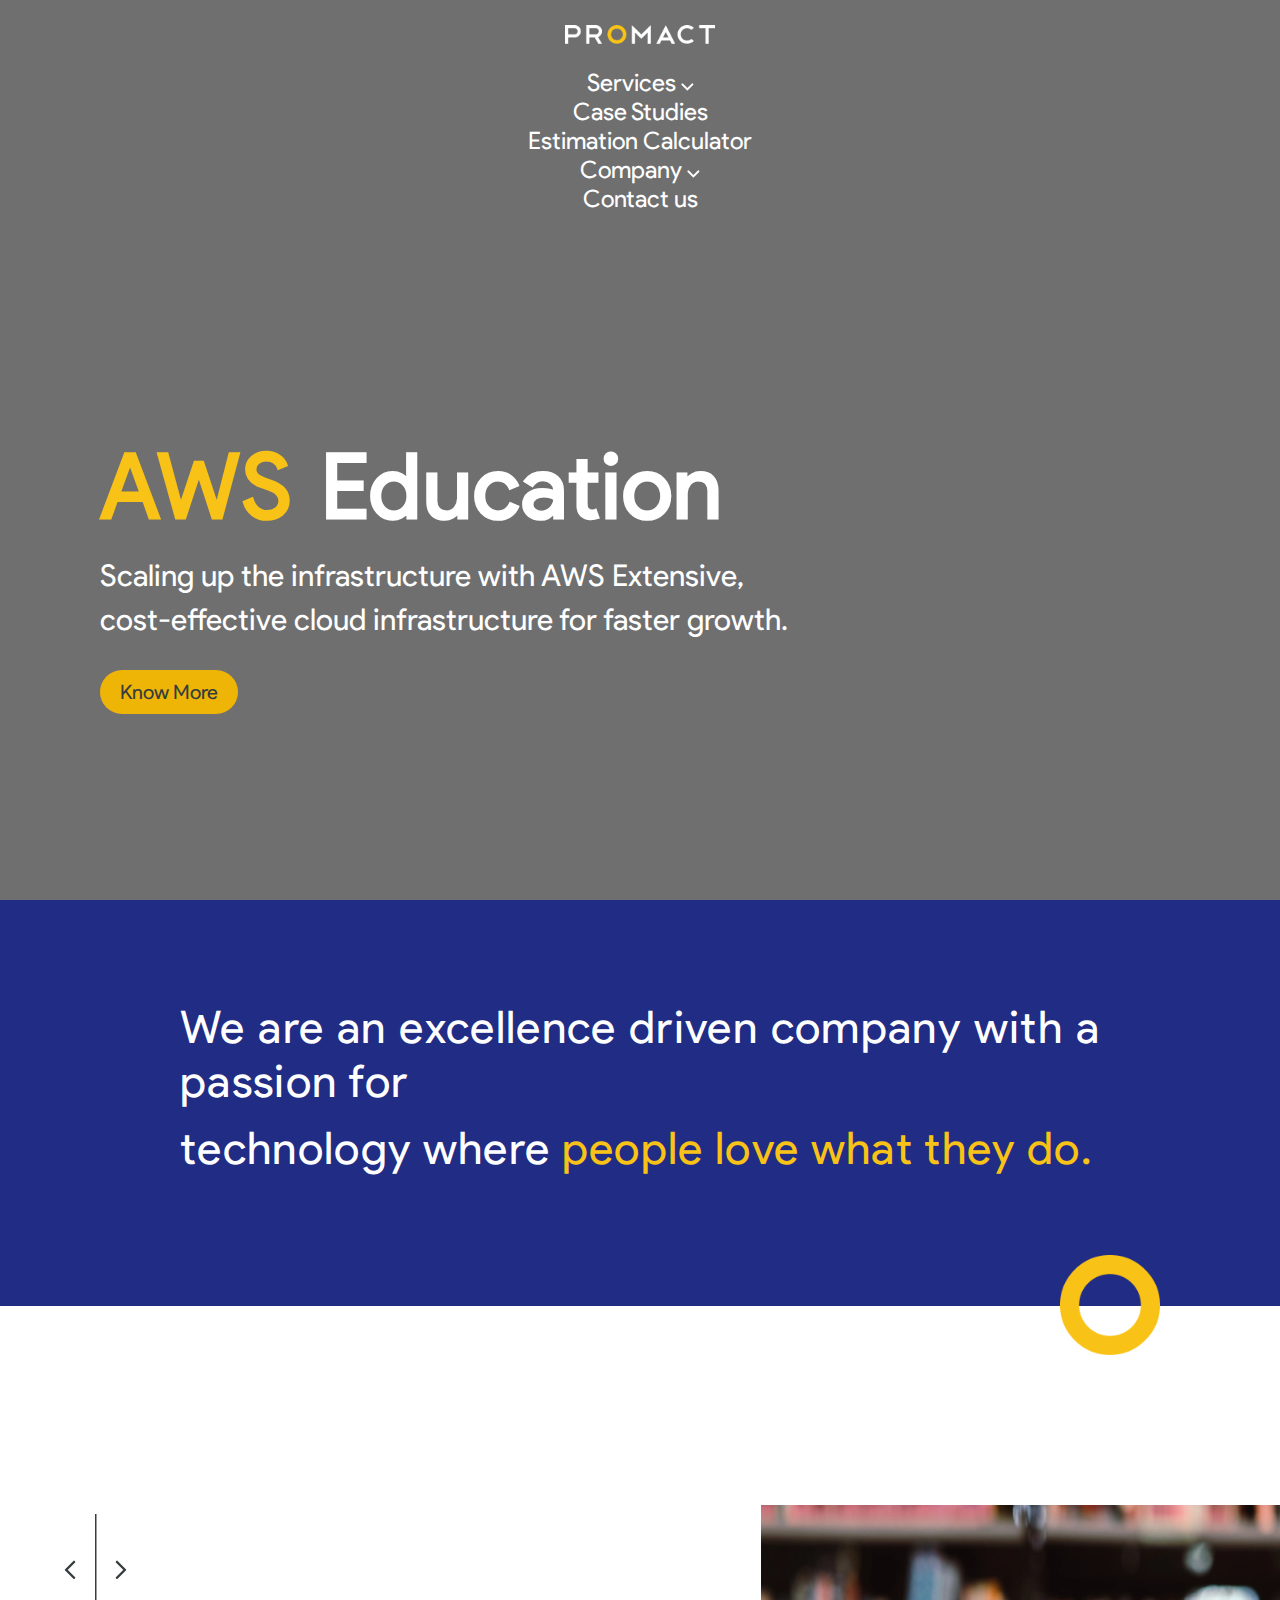
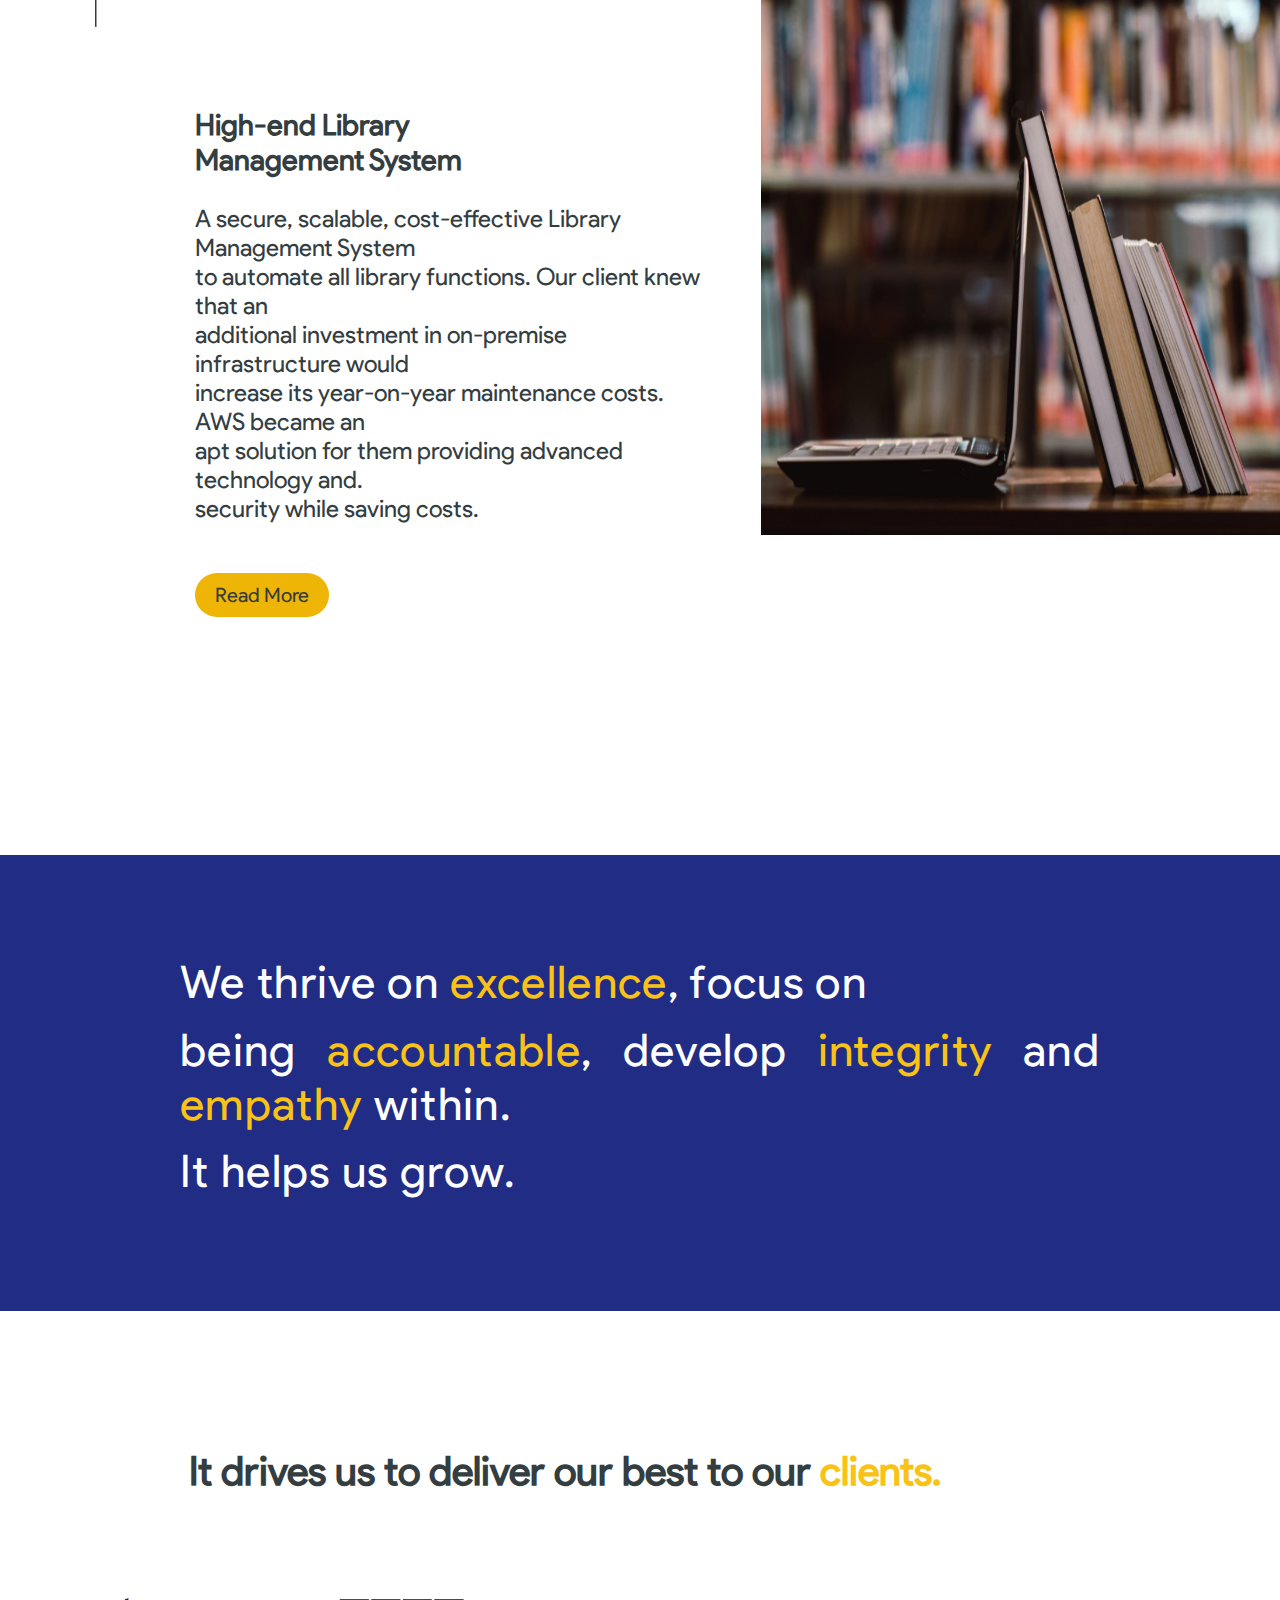
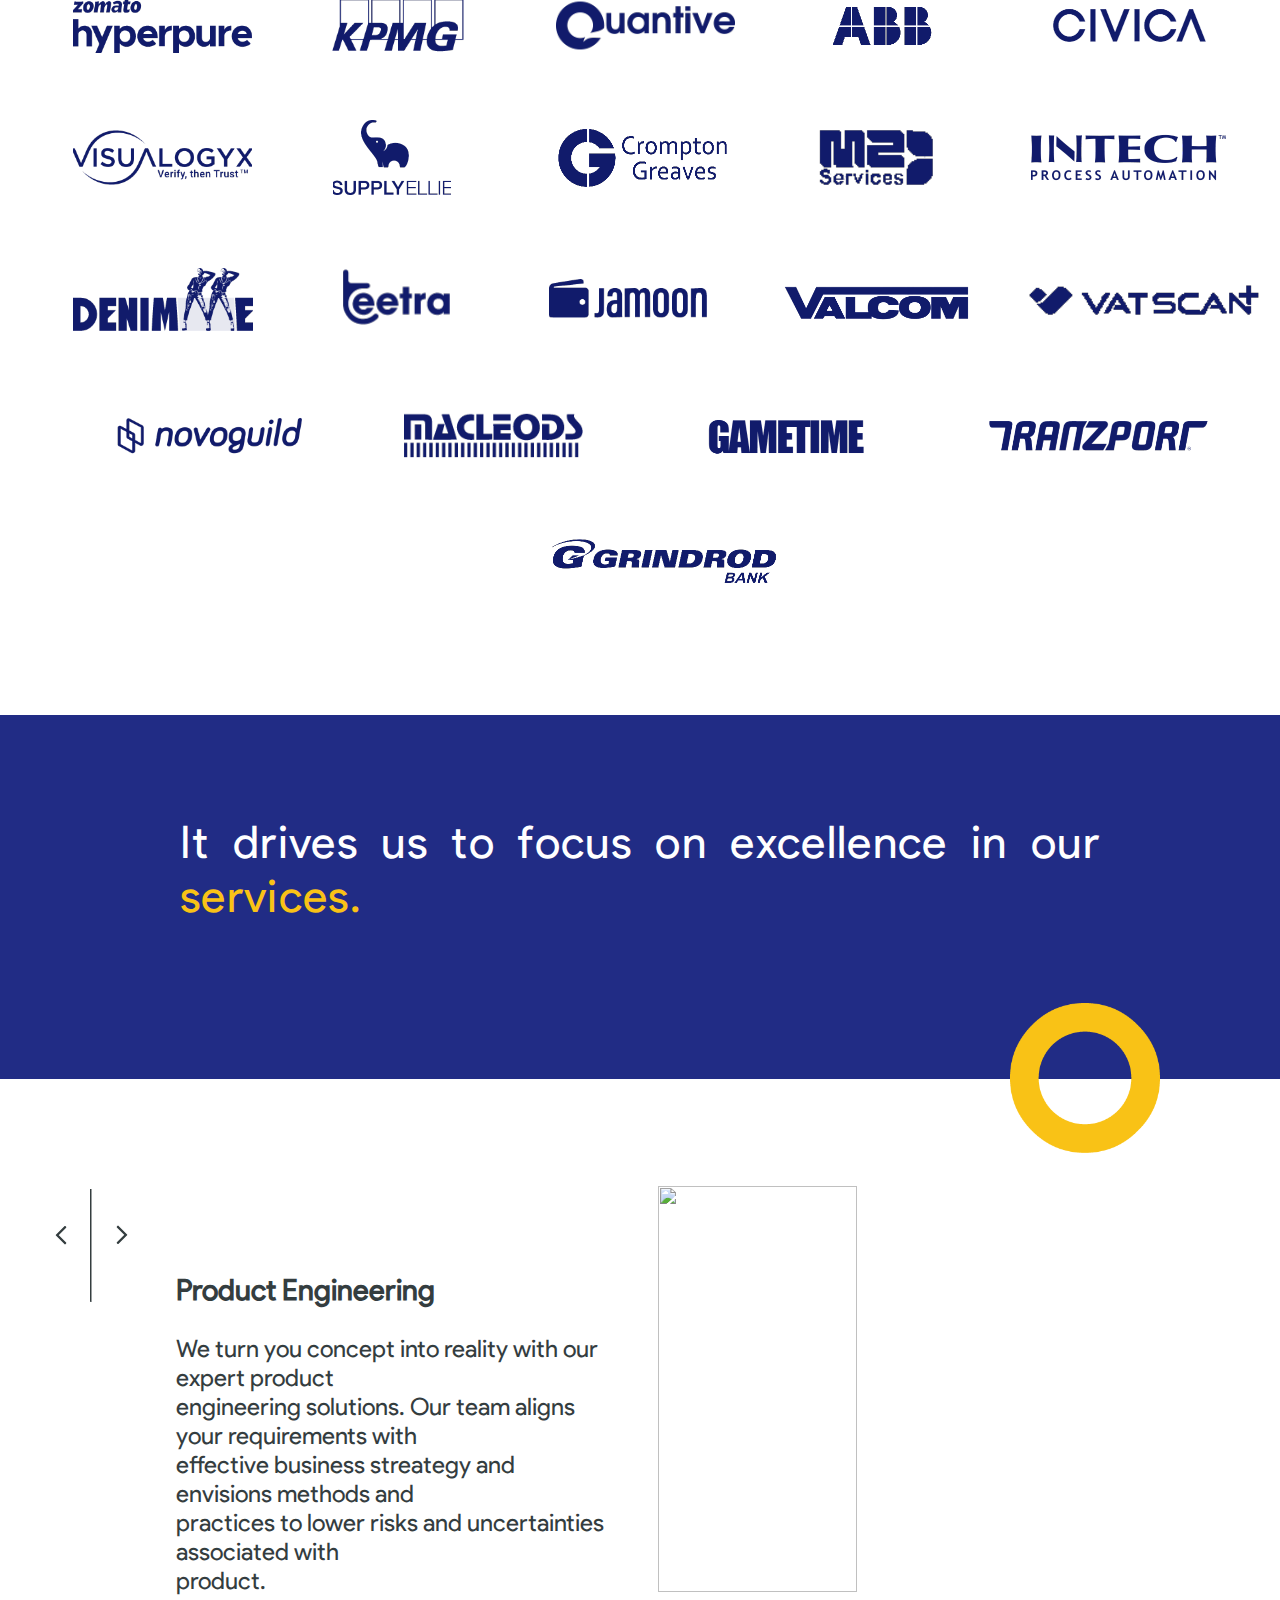
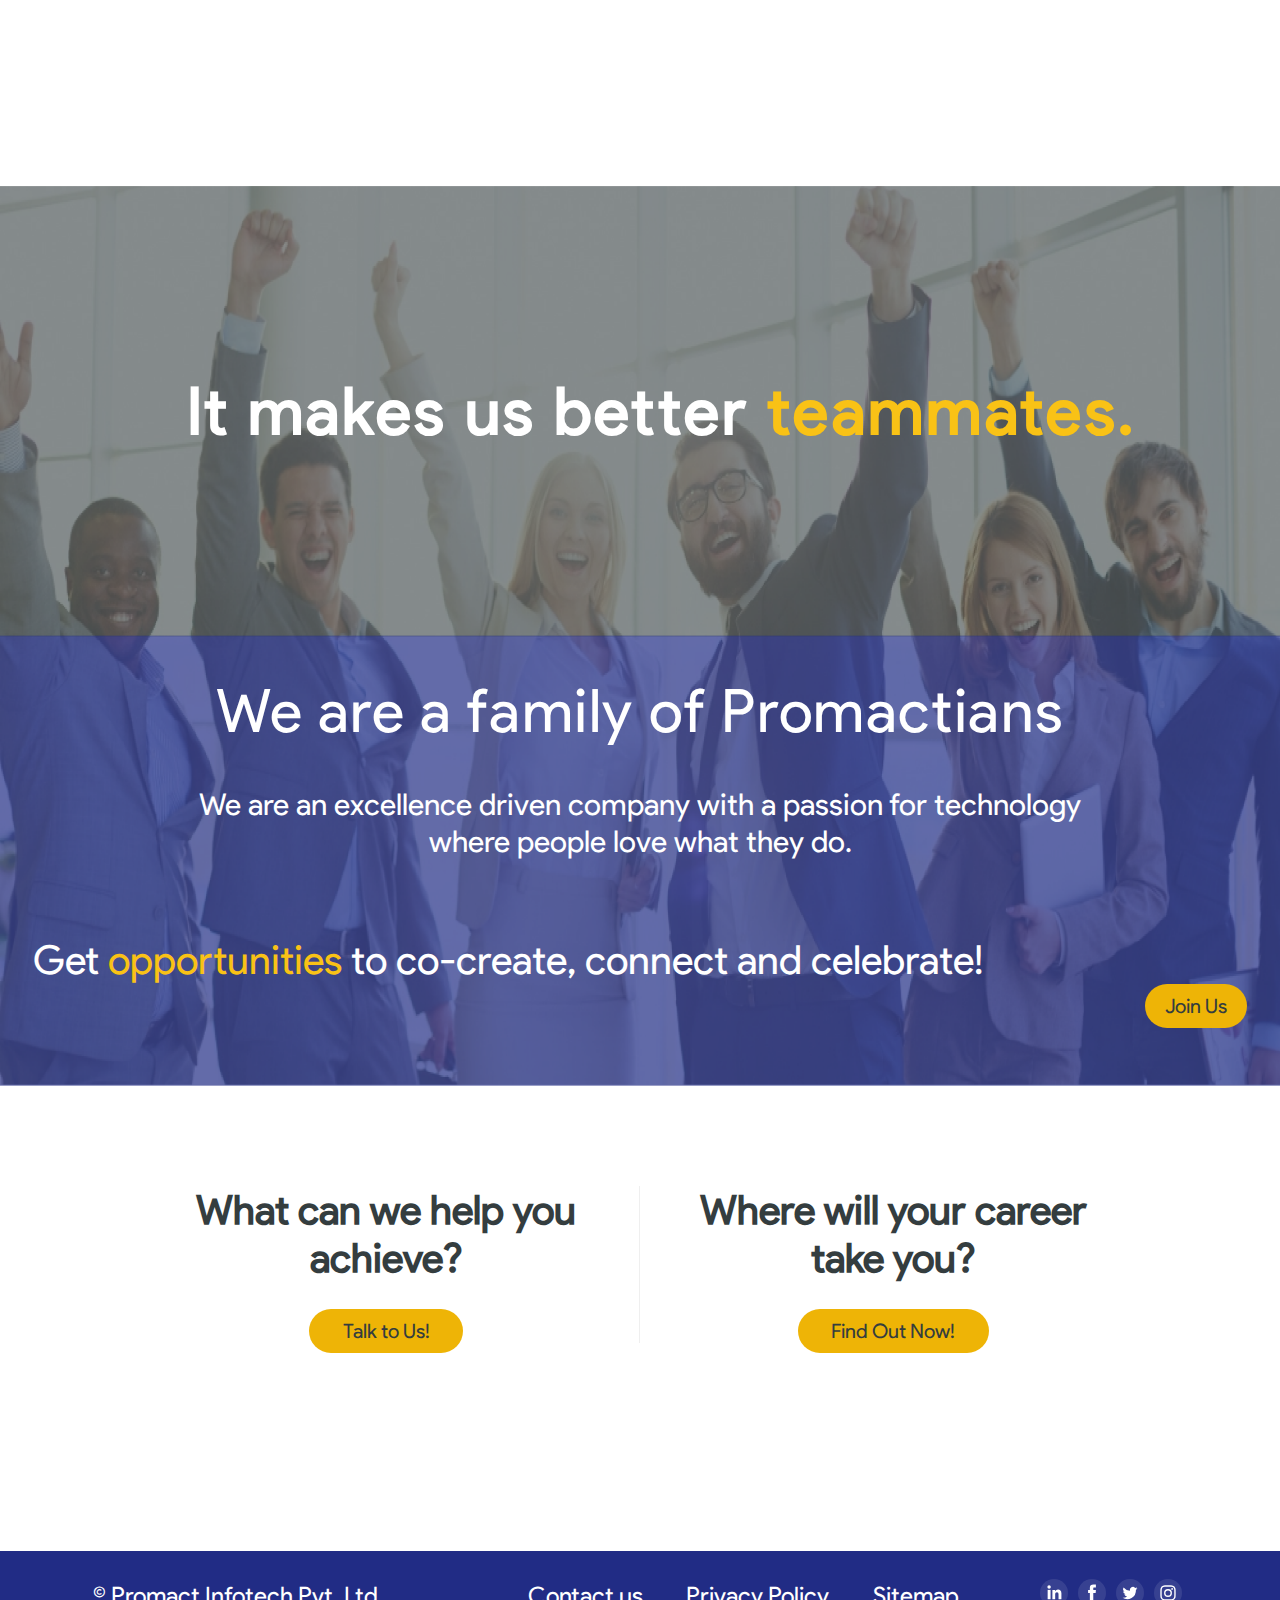
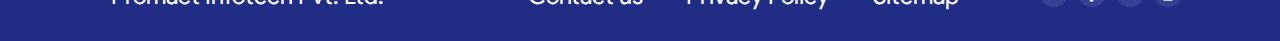
==== commit 7aabf80f: "Add Hover Navigator And Footer" ====
--- a/index.html
+++ b/index.html
@@ -61,8 +61,8 @@
                                     </li>
                                 </ul>
                             </li>
-                            <li><a href="./pages/carrers1.html">Case Studies</a></li>
-                            <li><a>Estimation Calculator</a></li>
+                            <li><a href="/">Case Studies</a></li>
+                            <li><a href="/">Estimation Calculator</a></li>
                         </ul>
 
                         <ul class="right" id="ulEnd">
@@ -100,7 +100,7 @@
                                     </li>
                                 </ul>
                             </li>
-                            <li><a>Contact us</a></li>
+                            <li><a href="/">Contact us</a></li>
                         </ul>
                     </nav>
                 </div>
@@ -530,23 +530,22 @@
     <!-- Footer --> 
     <footer>
         <nav class="container_footer_nav">
-
             <!-- P Copyrigth --> 
             <p class="container_footer_nav_copy"> © Promact Infotech Pvt. Ltd.</p>
 
             <!-- Menu Footer --> 
             <ul class="container_footer_nav_ulCenter">
-                <li class="container_footer_nav_ulCenter_li">Contact us</li>
-                <li class="container_footer_nav_ulCenter_li">Privacy Policy</li>
-                <li class="container_footer_nav_ulCenter_li">Sitemap</li>
+                <li class="container_footer_nav_ulCenter_li"><a href="/">Contact us</a></li>
+                <li class="container_footer_nav_ulCenter_li"><a href="/">Privacy Policy</a></li>
+                <li class="container_footer_nav_ulCenter_li"><a href="/">Sitemap</a></li>
             </ul>
 
             <!-- Icons Social --> 
             <ul class="container_footer_nav_ulEnd">
-                <li class="container_footer_nav_ulEnd_li"><img src="./img/Group 315.svg"></li>
-                <li class="container_footer_nav_ulEnd_li"><img src="./img/Group 316.svg"></li>
-                <li class="container_footer_nav_ulEnd_li"><img src="./img/Group 312.svg" ></li>
-                <li class="container_footer_nav_ulEnd_li"><img src="./img/Group 318.svg"></li>
+                <li class="container_footer_nav_ulEnd_li"><a href="/"><img src="./img/Group 315.svg"></a></li>
+                <li class="container_footer_nav_ulEnd_li"><a href="/"><img src="./img/Group 316.svg"></a></li>
+                <li class="container_footer_nav_ulEnd_li"><a href="/"><img src="./img/Group 312.svg" ></a></li>
+                <li class="container_footer_nav_ulEnd_li"><a href="/"><img src="./img/Group 318.svg"></a></li>
             </ul>
         </nav>
     </footer>
--- a/sass/main.css
+++ b/sass/main.css
@@ -249,6 +249,11 @@
   transform: scaleX(1.1);
 }
 
+header nav ul li a:hover {
+  font-weight: bolder;
+  transform: scaleX(1.1);
+}
+
 /* Nav DropDown Company*/
 .company-dropdown {
   display: none;
@@ -629,6 +634,11 @@
   height: 100%;
 }
 
+@media (max-width: 1366px) {
+  .background_circle {
+    padding-right: 120px;
+  }
+}
 @media (max-width: 800px) {
   .background_circle {
     padding-right: 50px;
@@ -1093,6 +1103,11 @@
     padding-right: 190px;
   }
 }
+@media (max-width: 1366px) {
+  .card {
+    width: 90%;
+  }
+}
 @media (max-width: 1480px) {
   .section1, .section_job_Openings {
     padding-left: 180px;
@@ -1300,7 +1315,6 @@
   width: 100%;
   height: 10vh;
   background-color: #212C85;
-  color: white;
   padding-left: 7.2916666667vw;
   padding-right: 7.2916666667vw;
 }
@@ -1309,9 +1323,20 @@
   width: 100%;
   height: 100%;
   display: flex;
+  color: white;
   align-items: center;
   justify-content: space-between;
   font-size: 1.25vw;
+}
+
+footer a {
+  color: white;
+  text-decoration: none;
+  cursor: pointer;
+}
+
+footer a:hover {
+  font-weight: bolder;
 }
 
 .container_footer_nav_logo {
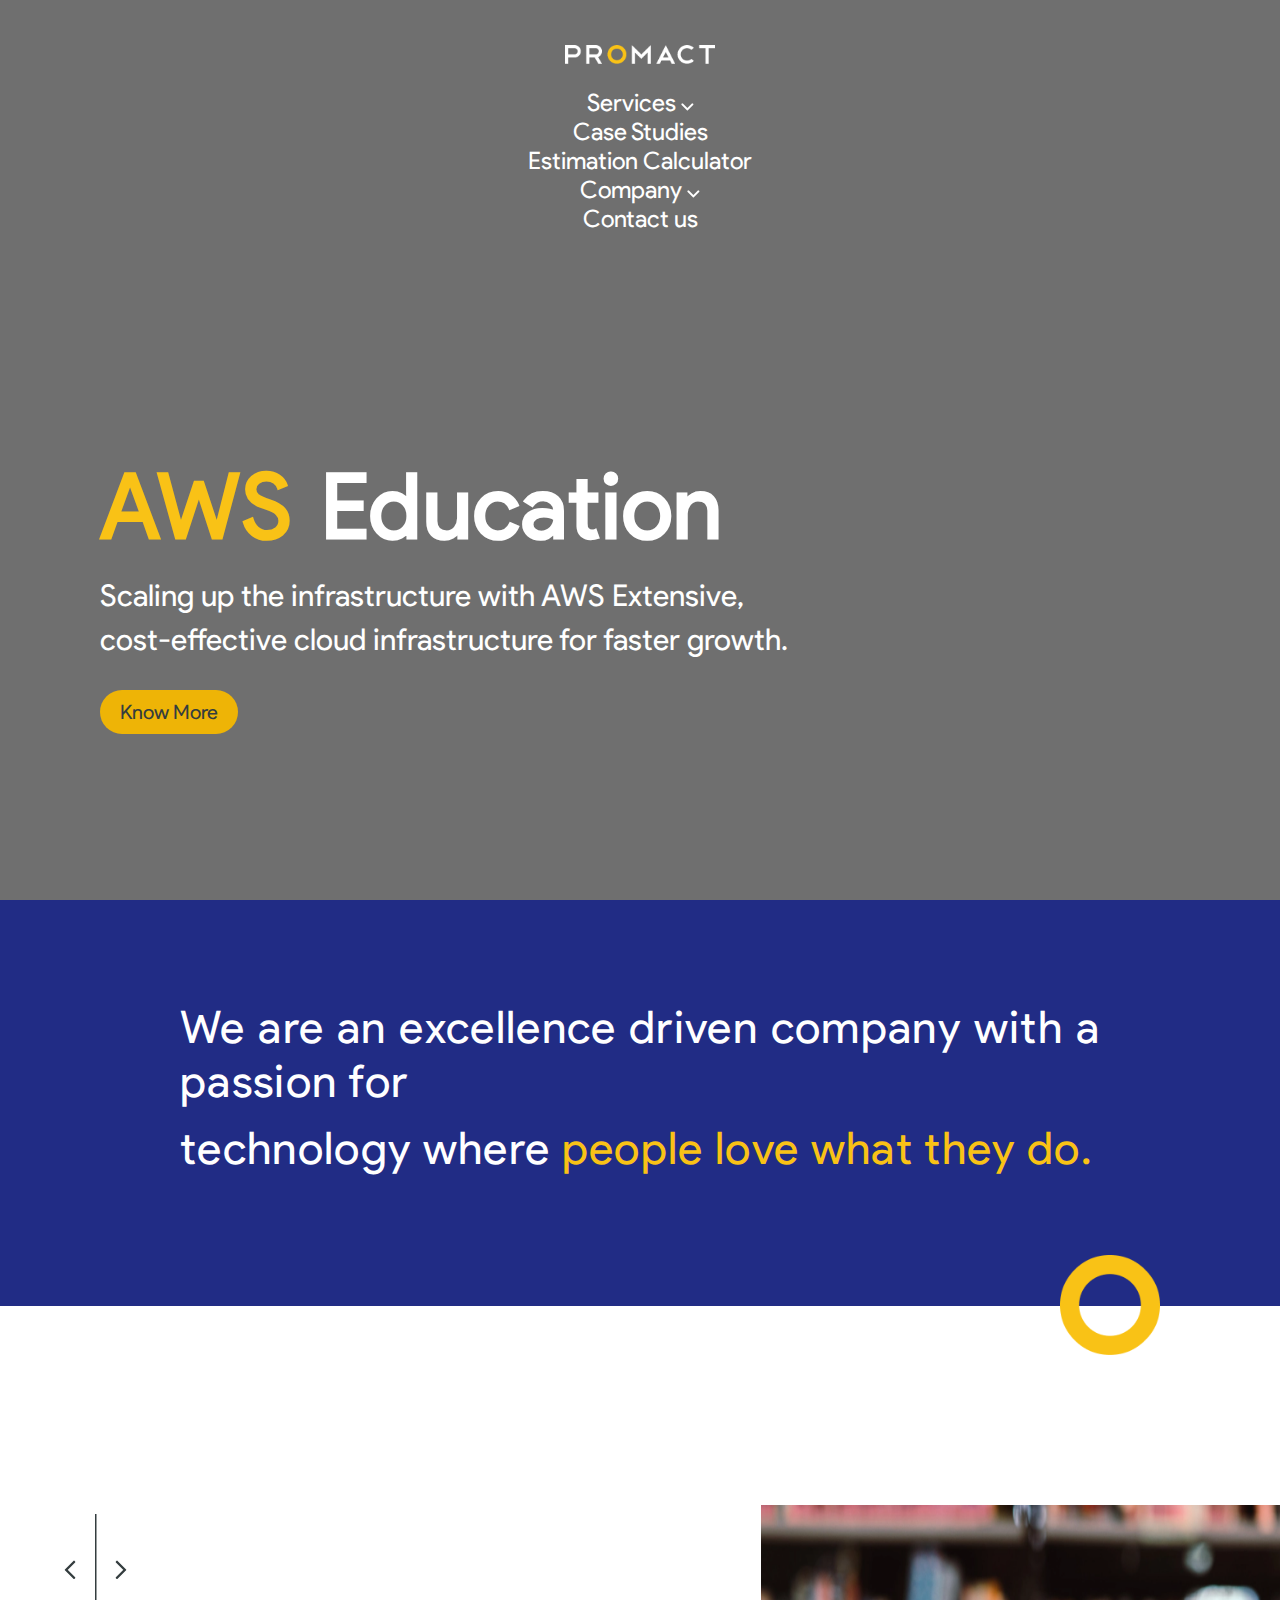
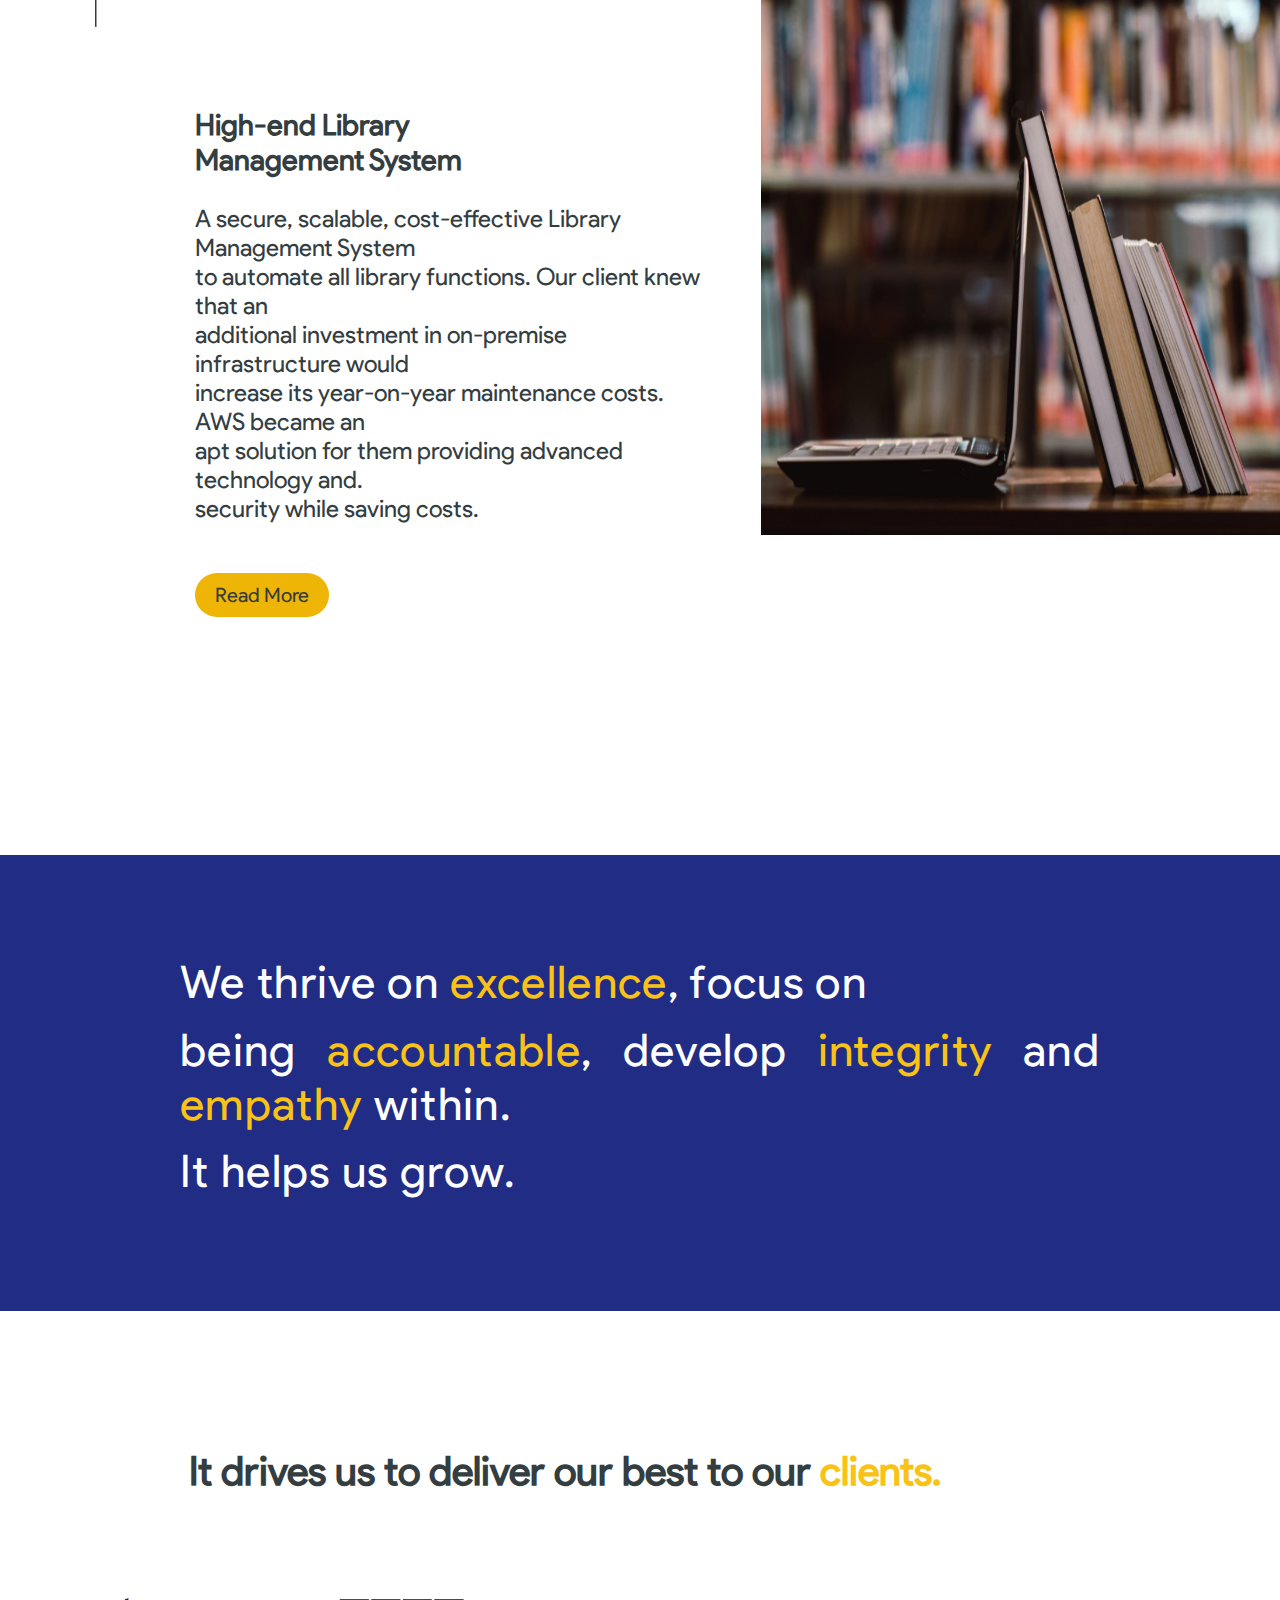
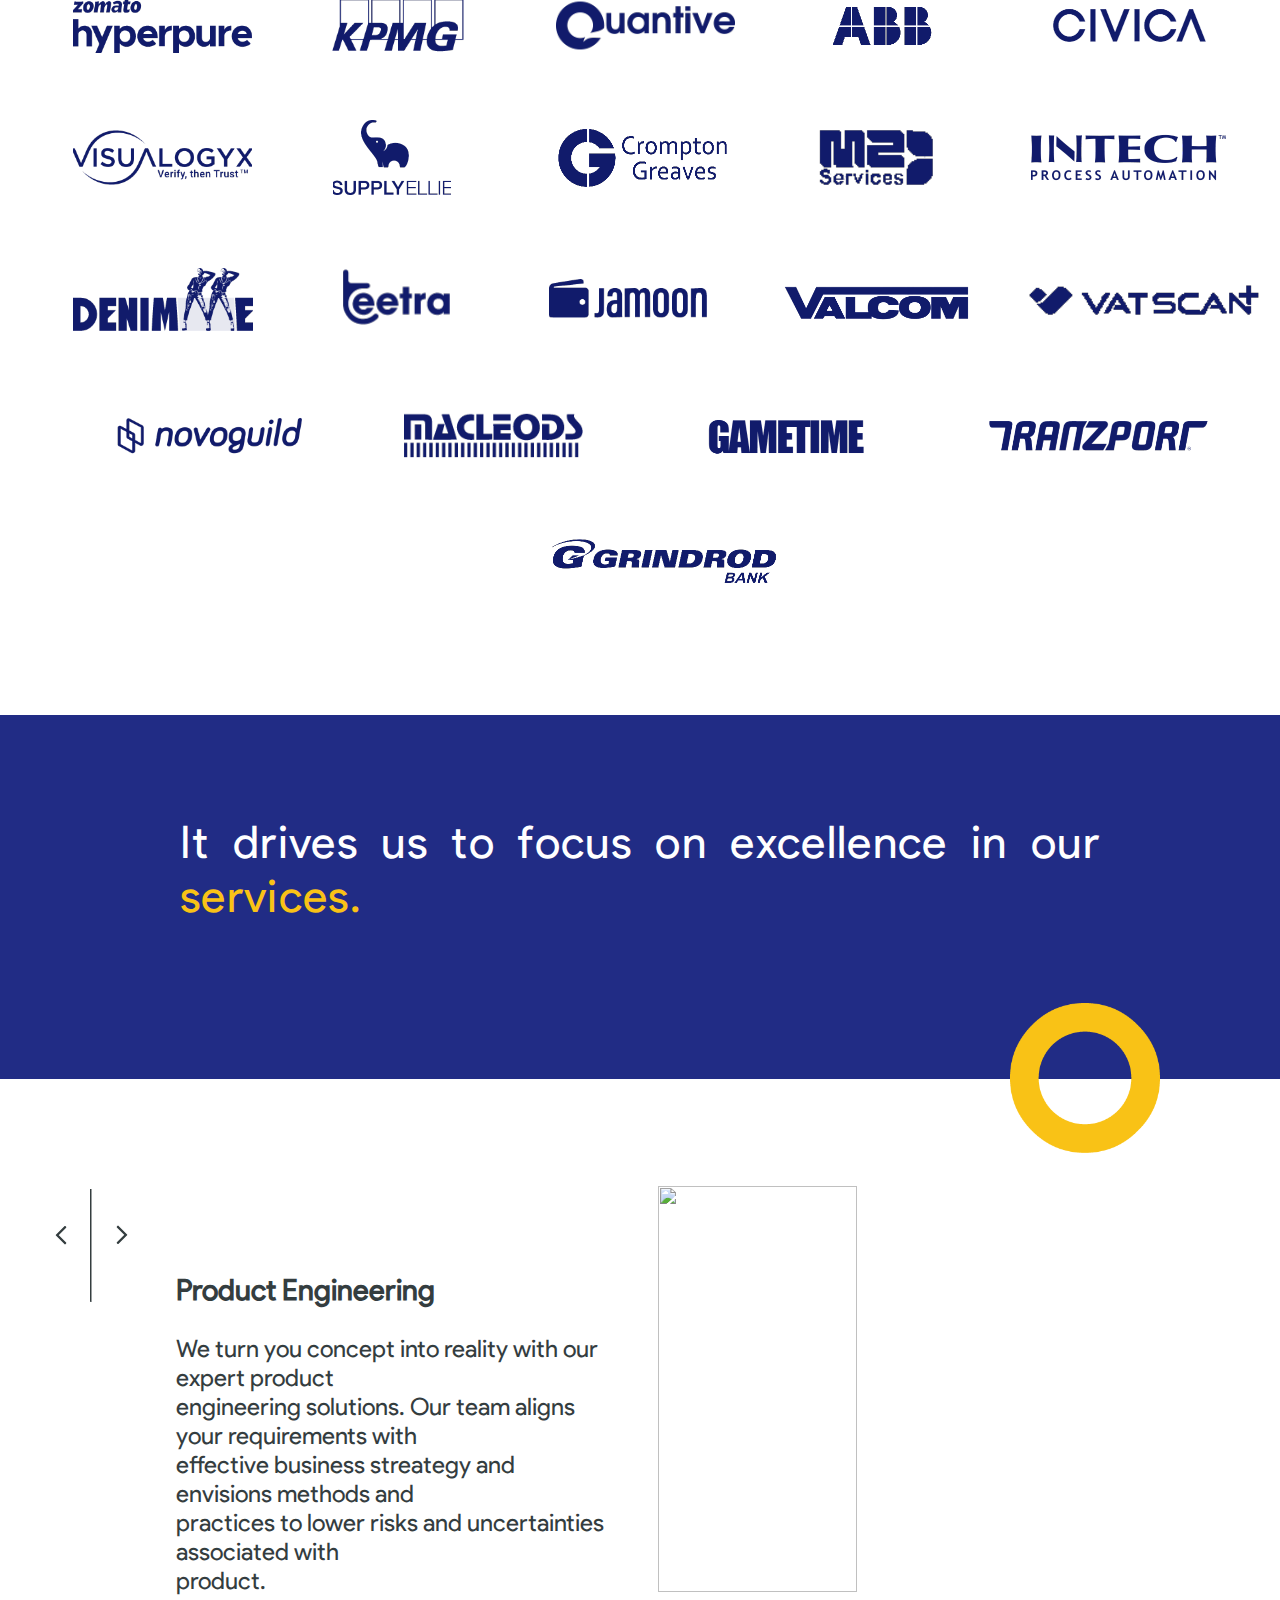
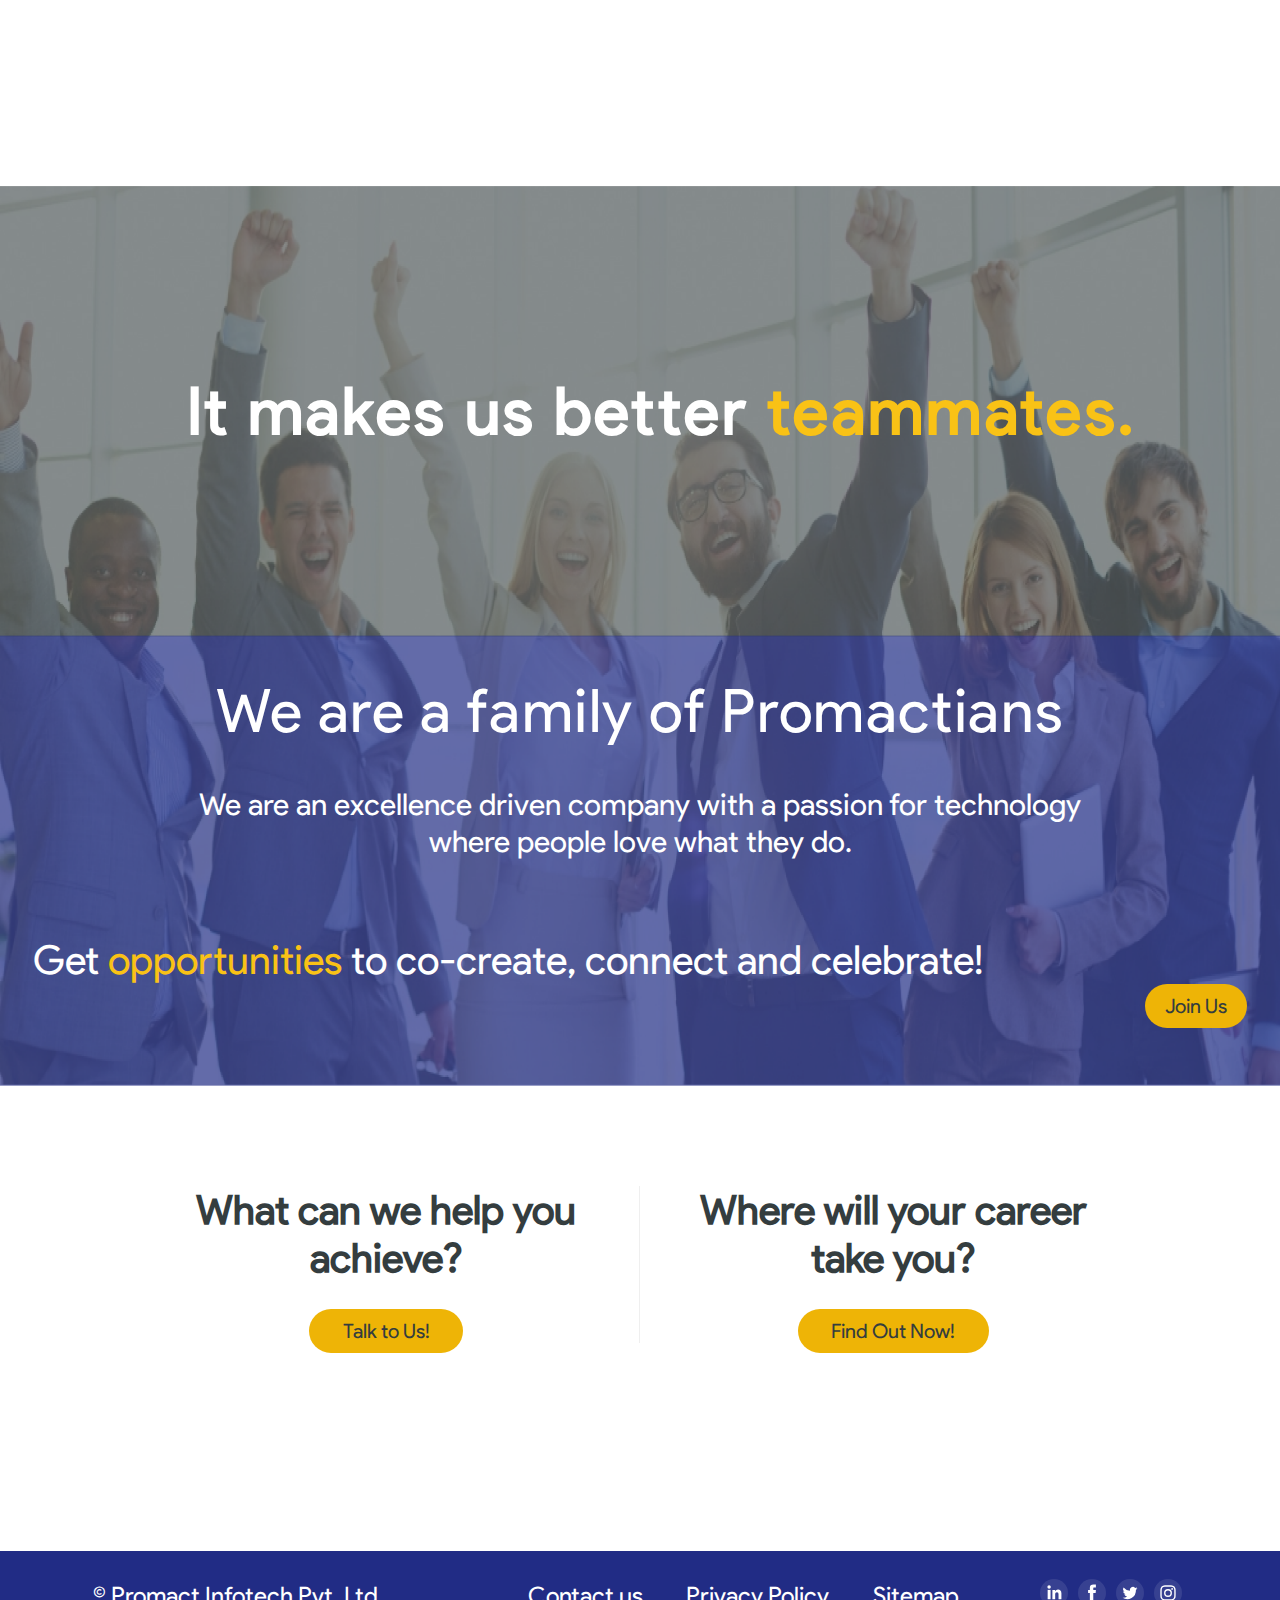
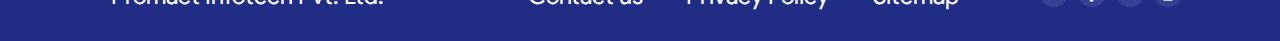
==== commit c3253999: "Added Three Pages" ====
--- a/index.html
+++ b/index.html
@@ -30,7 +30,7 @@
                                         <ul class="services-dropdown-ul fisrtUl">
                                             <li class="services-dropdown_li_h3"><h3>Services</h3></li>
                                             <li><p>Accelerate your vision with technologies that are both agile and cutting-edge.</p></li>
-                                            <li><a href="/" class="link_viewServices"><p class="services-dropdown-ul-p-final">View all Services</p></a></li>
+                                            <li><a href="./pages/services.html" class="link_viewServices"><p class="services-dropdown-ul-p-final">View all Services</p></a></li>
                                         </ul>
                                     </li>
                                     <li>
@@ -100,7 +100,7 @@
                                     </li>
                                 </ul>
                             </li>
-                            <li><a href="/">Contact us</a></li>
+                            <li class="nav_contact"><a href="./pages/contact.html">Contact us</a></li>
                         </ul>
                     </nav>
                 </div>
@@ -535,7 +535,7 @@
 
             <!-- Menu Footer --> 
             <ul class="container_footer_nav_ulCenter">
-                <li class="container_footer_nav_ulCenter_li"><a href="/">Contact us</a></li>
+                <li class="container_footer_nav_ulCenter_li"><a href="./pages/contact.html">Contact us</a></li>
                 <li class="container_footer_nav_ulCenter_li"><a href="/">Privacy Policy</a></li>
                 <li class="container_footer_nav_ulCenter_li"><a href="/">Sitemap</a></li>
             </ul>
--- a/sass/main.css
+++ b/sass/main.css
@@ -210,6 +210,7 @@
 }
 
 .container {
+  padding-top: 20px;
   max-width: 1920px;
   margin: auto;
 }
@@ -224,7 +225,8 @@
 }
 
 .header_logo {
-  width: 150px;
+  width: 200px;
+  align-items: center;
 }
 
 #ulCenter, #ulEnd {
@@ -432,6 +434,11 @@
     width: 230px;
   }
 }
+@media (max-width: 1366px) {
+  .header_logo {
+    width: 150px;
+  }
+}
 @media (max-width: 1280px) {
   .company-dropdown-ul {
     width: 200px;
@@ -568,10 +575,18 @@
     display: block;
     text-align: center;
   }
-}
-@media (max-width: 425px) {
+  .container {
+    padding-top: 0px;
+  }
+}
+@media (max-width: 430px) {
   .services-dropdown {
-    top: 108px;
+    top: 100px;
+  }
+}
+@media (max-width: 424px) {
+  .services-dropdown {
+    top: 106px;
   }
 }
 @font-face {
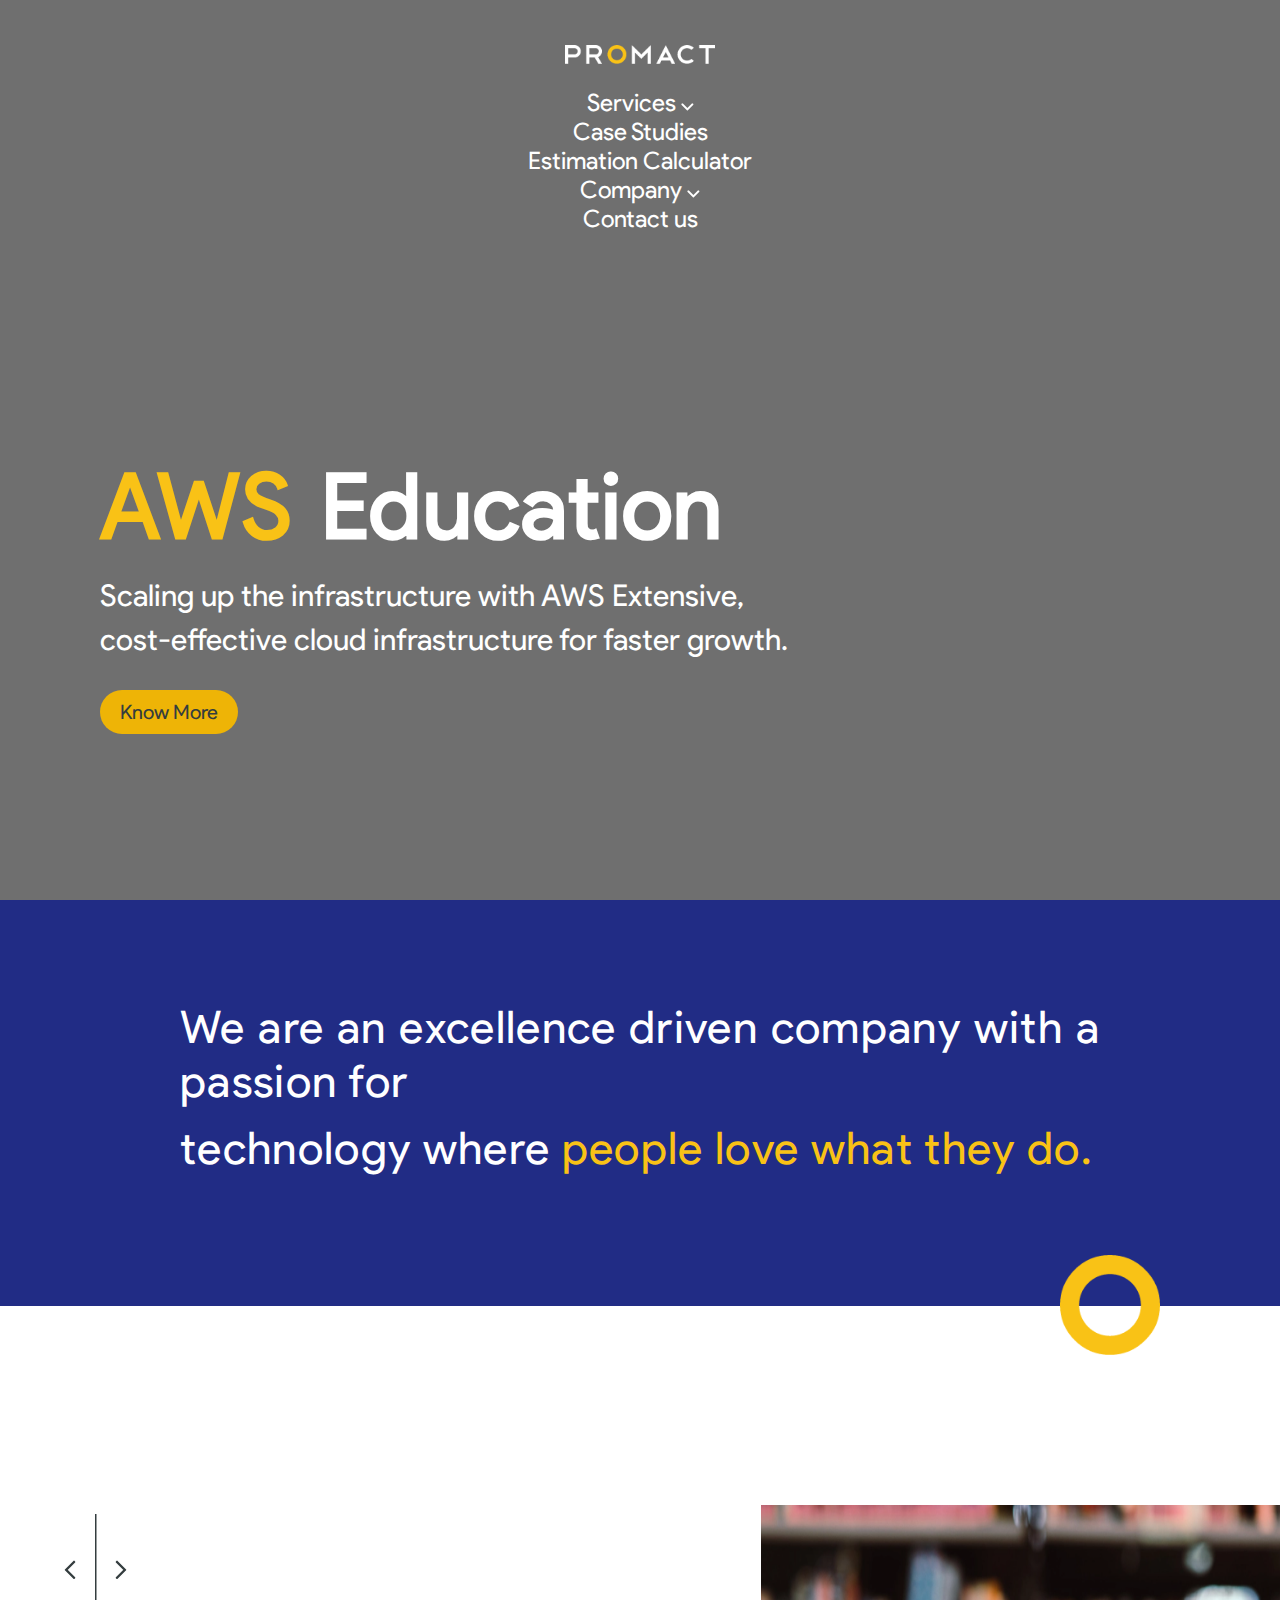
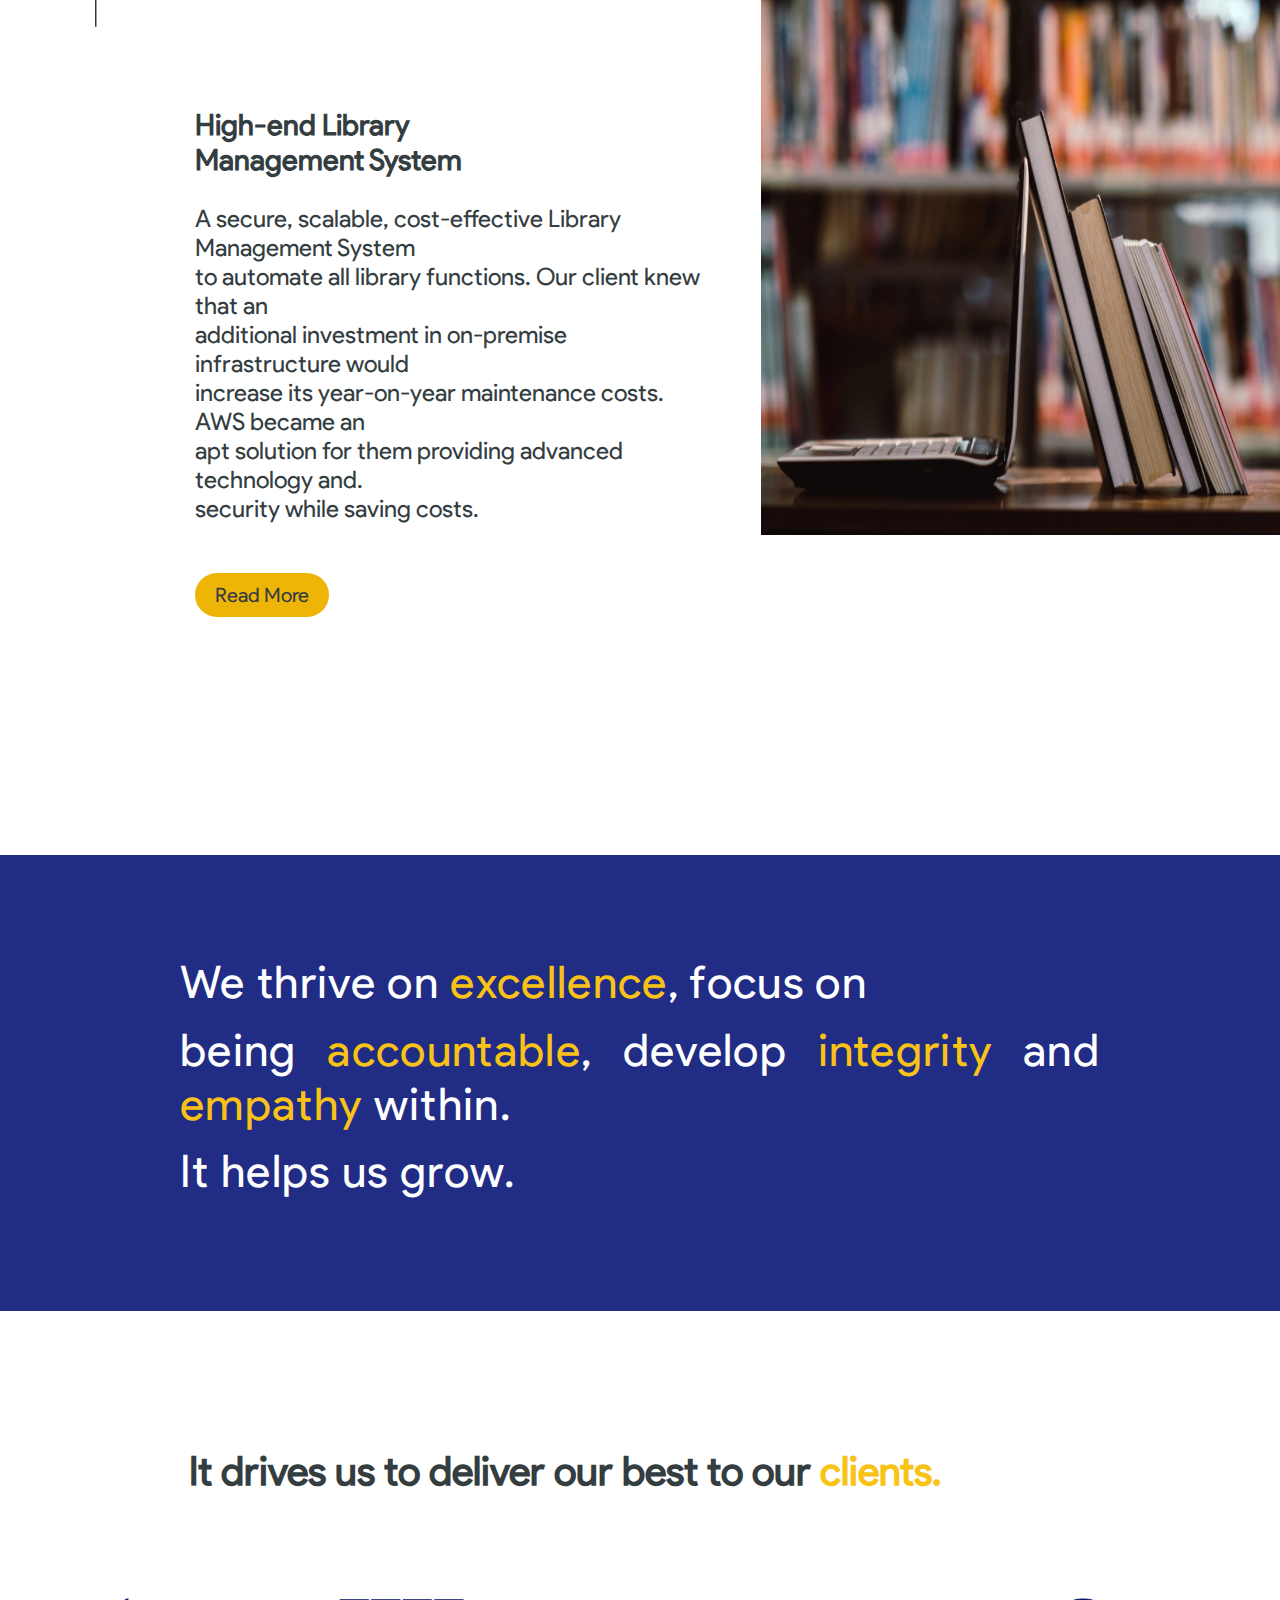
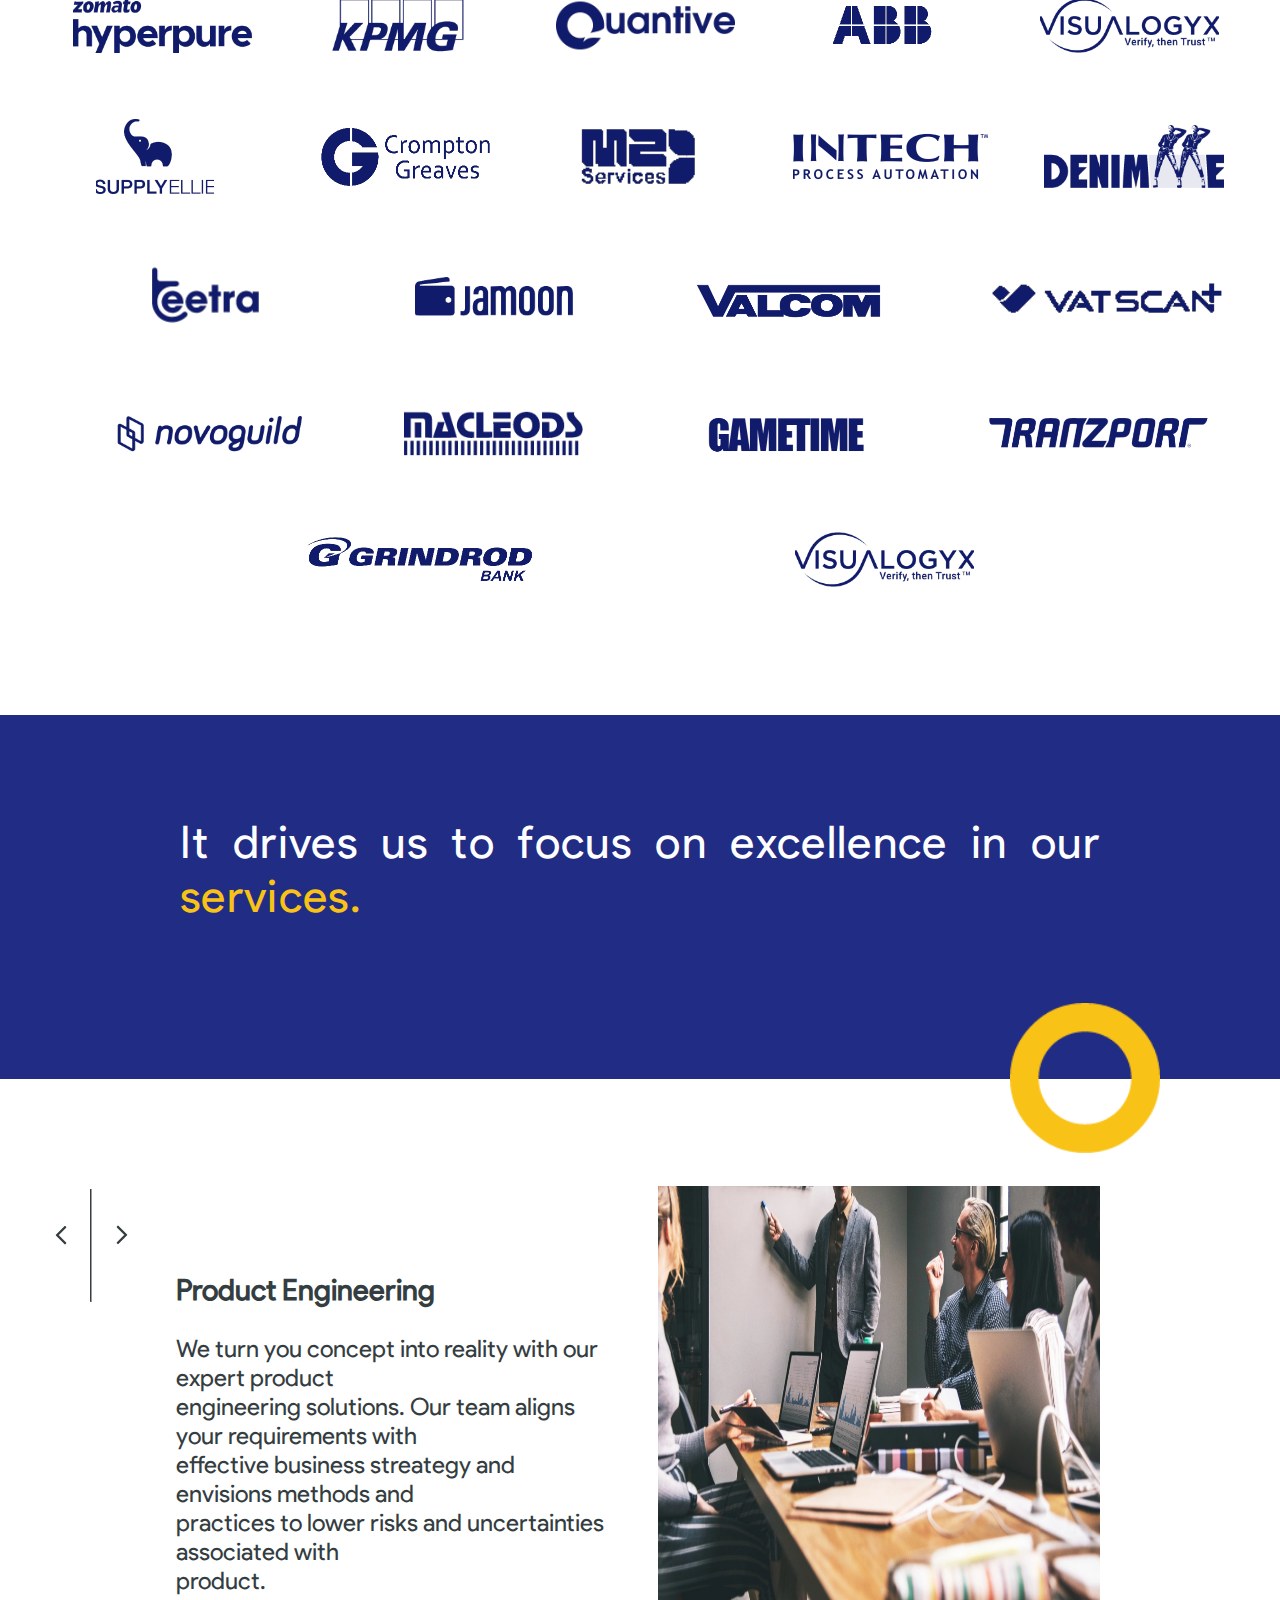
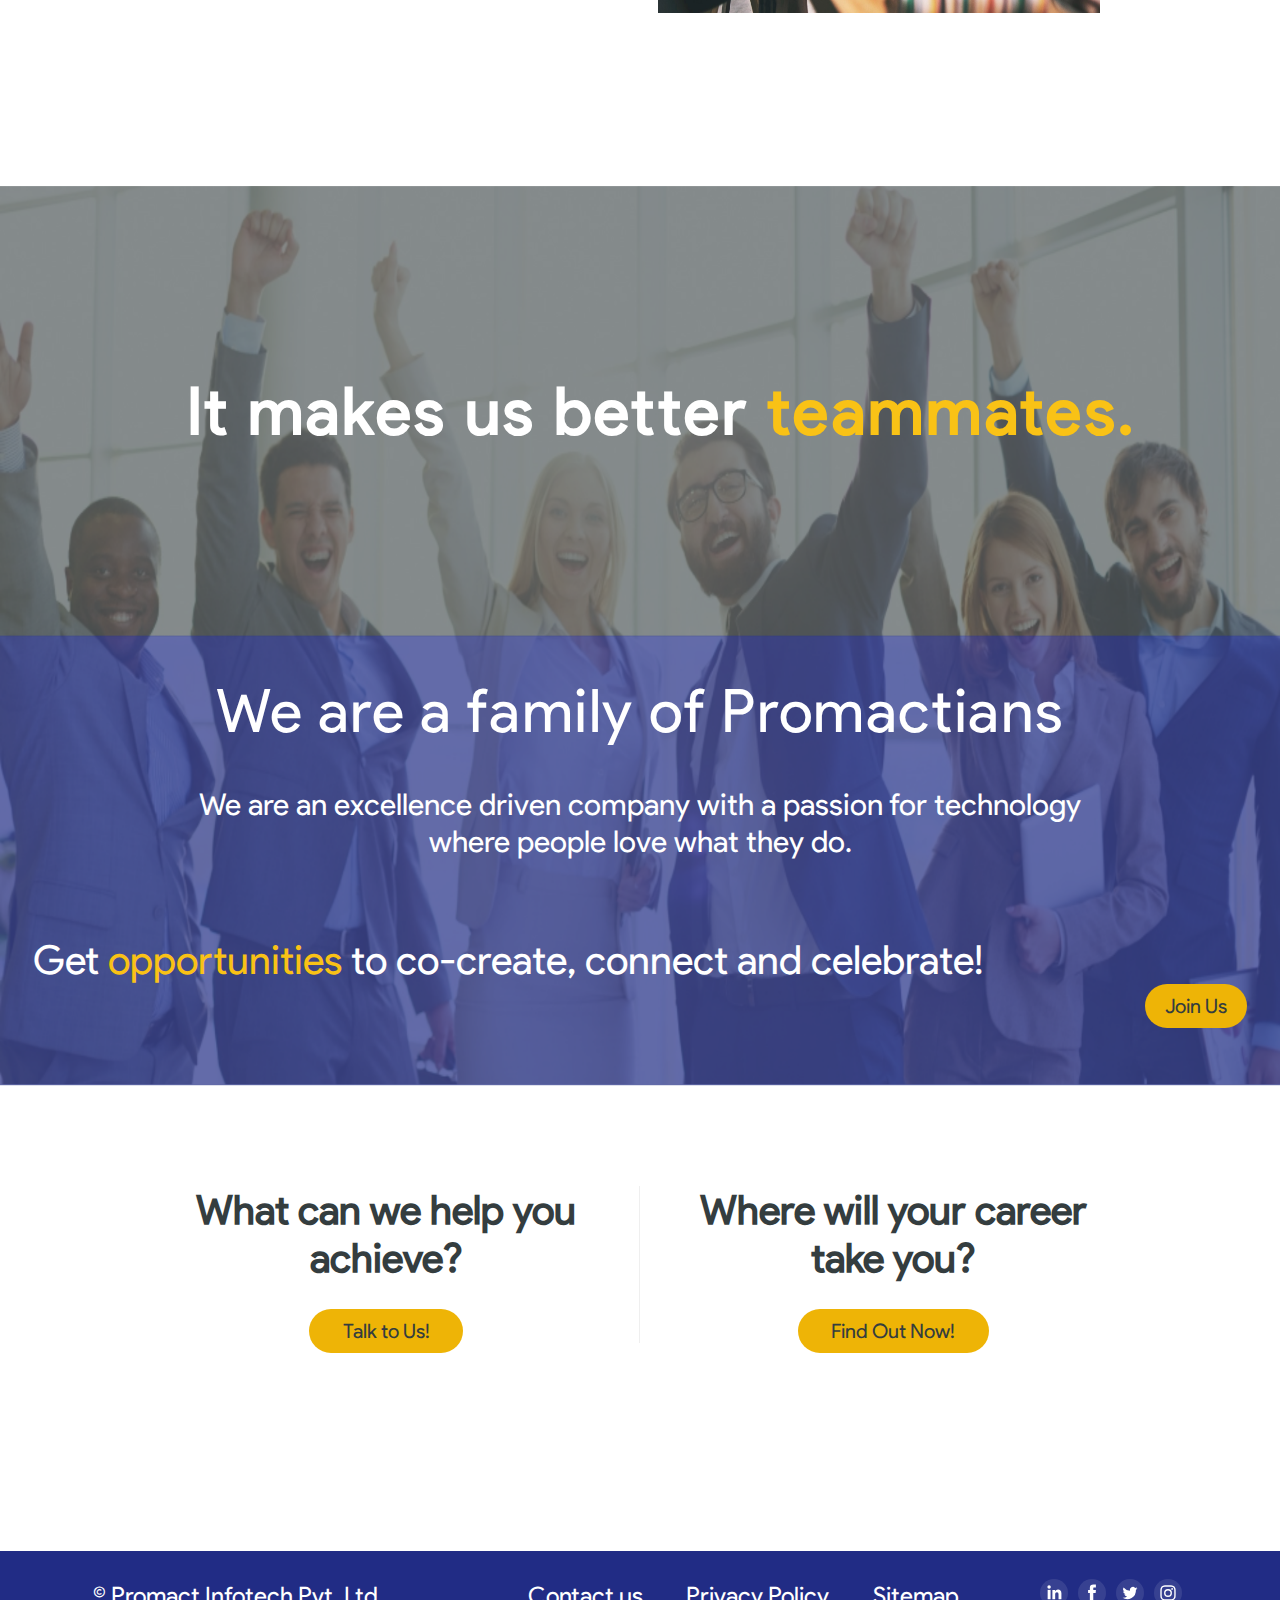
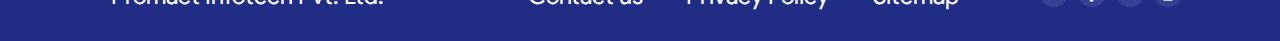
==== commit 4e3964dc: "Redesigned And Refactory" ====
--- a/index.html
+++ b/index.html
@@ -4,7 +4,10 @@
     <meta charset="UTF-8">
     <meta http-equiv="X-UA-Compatible" content="IE=edge">
     <meta name="viewport" content="width=device-width, initial-scale=1.0">
-    <link rel="stylesheet" href="./sass/main.css">
+    <link rel="stylesheet" href="./css/home.css">
+    <link rel="stylesheet" href="./css/components/navbar.css">
+    <link rel="stylesheet" href="./css/components/footer.css">
+    <link rel="stylesheet" href="./css/MQGeneral/MediaQueriesGeneral.css">
     <title>Home</title>
 </head>
 
@@ -16,12 +19,12 @@
                 <div class="container">
                     <nav class="header_nav">        
                         <a href="/">
-                            <img id="imgLogo" class="header_logo left" src="./img/Group 1/Group 1.png">
+                            <img id="imgLogo" class="header_logo left" src="./img/MainLogo/mainLogo.png">
                         </a>
                         <ul id="ulCenter">
                             <li class="services-btn">
                                 <span class="servicesItem servicesItem-hover">Services 
-                                    <img id="imgDropDown1" src="./img/Icon feather-chevron-down-white/Icon feather-chevron-down.png">
+                                    <img id="imgDropDown1" src="./img/Control/downArrowWhite.png">
                                 </span>
                                     
                                 <!-- Menu DropDown Services --> 
@@ -61,13 +64,13 @@
                                     </li>
                                 </ul>
                             </li>
-                            <li><a href="/">Case Studies</a></li>
-                            <li><a href="/">Estimation Calculator</a></li>
+                            <li><a href="./pages/case_studies.html">Case Studies</a></li>
+                            <li><a href="/pages/estimation_calculator.html">Estimation Calculator</a></li>
                         </ul>
 
                         <ul class="right" id="ulEnd">
                             <li class="firstLiEnd company-btn">
-                                <span class="companyItem companyItem-hover">Company <img id="imgDropDown2" src="./img/Icon feather-chevron-down-white/Icon feather-chevron-down.png"></span>
+                                <span class="companyItem companyItem-hover">Company <img id="imgDropDown2" src="./img/Control/downArrowWhite.png"></span>
                                 <!-- Menu DropDown Company --> 
                                 <ul class="company-dropdown">
                                     <li>
@@ -132,7 +135,7 @@
                 </div>
             </div>
         </div>
-        <video src="./img/Promact Hero Banner Video (1).mp4" autoplay loop muted></video>
+        <video src="./img/Hero/Promact Hero Banner Video (1).mp4" autoplay loop muted></video>
         <div class="layer"></div>
     </div>
 
@@ -144,7 +147,7 @@
 
     <!-- Container Circle -->
     <div class="container_small_circle background_circle">
-        <img src="./img/Shape-7/Shape-7@2x.png">
+        <img src="./img/Bubble/BigCircle.png">
     </div>
 
     <main>
@@ -153,16 +156,16 @@
             <div class="section2 carousel-padding">
                 <div class="section1_container_icons">    
                     <div class="section1_icons">
-                        <div class="section1_icons_divs"><img class="boton1-anterior arrow_transform" src="./img/Icon awesome-chevron-left (1)/Icon awesome-chevron-left.png"></div>
-                        <div class="section1_icons_divs"><img class="arrow_line" src="./img/Line 7/Line 7.png"></div>
-                        <div class="section1_icons_divs"><img class="boton1-siguiente" src="./img/Icon awesome-chevron-left (1)/Icon awesome-chevron-left.png"></div>  
-                    </div>
-                </div>
-
-                <div class="carrusel">
+                        <div class="section1_icons_divs"><img class="boton1-anterior arrow_transform" src="./img/Control/next_arrow.png"></div>
+                        <div class="section1_icons_divs"><img class="arrow_line" src="./img/LineMiddleArrow/LineMiddleArrow.png"></div>
+                        <div class="section1_icons_divs"><img class="boton1-siguiente" src="./img/Control/next_arrow.png"></div>  
+                    </div>
+                </div>
+
+                <div class="carrousel">
                     <!-- Slides --> 
-                    <div class="diapositiva_carrucel1">
-                        <img class="section2_img img_height" src="./img/Carrucel1/laptop-computer-book-workplace-library-room.png">
+                    <div class="slide_big_carrousel">
+                        <img class="section2_img img_height" src="./img/BigCarrousel/img1.png">
                         <div class="section2_divText text-paddingTop">
                             <h3 class="section2_subtitle">High-end Library<br>Management System</h3>
                             <p>A secure, scalable, cost-effective Library Management System</p>
@@ -174,8 +177,8 @@
                             <button class="section1_button">Read More</button>
                         </div>
                     </div>
-                    <div class="diapositiva_carrucel1">
-                        <img class="section2_img img_height" src="./img/Carrucel1/young-smiling-men-women-playing-billiards-office-home-after-work-business-colleagues-involving-recreational-activity.png">
+                    <div class="slide_big_carrousel">
+                        <img class="section2_img img_height" src="./img/BigCarrousel/img2.png">
                         <div class="section2_divText text-paddingTop">
                             <h3 class="section2_subtitle">Management System</h3> 
                             <p>A cloud-based entertaiment ticketing platform for sports,</p>
@@ -187,8 +190,8 @@
                         </div>
                     </div>
     
-                    <div class="diapositiva_carrucel1">
-                        <img class="section2_img img_height" src="./img/Carrucel1/front-view-focused-man-typing-laptop.png">
+                    <div class="slide_big_carrousel">
+                        <img class="section2_img img_height" src="./img/BigCarrousel/img3.png">
                         <div class="section2_divText text-paddingTop">
                             <h3 class="section2_subtitle">Questy</h3> 
                             <p>End-to-end Candidate Assessment & Talent Measurement</p>
@@ -201,8 +204,8 @@
                             <button class="section1_button">Read More</button>
                         </div>
                     </div>
-                    <div class="diapositiva_carrucel1">
-                        <img class="section2_img img_height" src="./img/Carrucel1/businesswoman-using-tablet-analysis-graph-company-finance-strategy-statistics-success-concept-planning-future-office-room.png">
+                    <div class="slide_big_carrousel">
+                        <img class="section2_img img_height" src="./img/BigCarrousel/img4.png">
                         <div class="section2_container_icons">    
                         </div>
                         <div class="section2_divText text-paddingTop">
@@ -218,8 +221,8 @@
                             <button class="section1_button">Read More</button>
                         </div>
                     </div>
-                    <div class="diapositiva_carrucel1">
-                        <img class="section2_img img_height" src="./img/Carrucel1/senior-investor-buying-startup-handshaking-young-entrepreneur-group-meeting.png">
+                    <div class="slide_big_carrousel">
+                        <img class="section2_img img_height" src="./img/BigCarrousel/img5.png">
                         <div class="section2_container_icons">    
                         </div>
                         <div class="section2_divText text-paddingTop">
@@ -233,8 +236,8 @@
                             <button class="section1_button">Read More</button>
                         </div>
                     </div>
-                    <div class="diapositiva_carrucel1">
-                        <img class="section2_img img_height" src="./img/Carrucel1/warehouse-workers-checking-inventory-consulting-each-other-about-organization-distribution-goods.png">
+                    <div class="slide_big_carrousel">
+                        <img class="section2_img img_height" src="./img/BigCarrousel/img6.png">
                         <div class="section2_container_icons">    
                         </div>
                         <div class="section2_divText text-paddingTop">
@@ -248,8 +251,8 @@
                             <button class="section1_button">Read More</button>
                         </div>
                     </div>
-                    <div class="diapositiva_carrucel1">
-                        <img class="section2_img img_height" src="./img/Carrucel1/little-girl-using-laptop-online-school.png">
+                    <div class="slide_big_carrousel">
+                        <img class="section2_img img_height" src="./img/BigCarrousel/img7.png">
                         <div class="section2_container_icons">    
                         </div>
                         <div class="section2_divText text-paddingTop">
@@ -281,102 +284,102 @@
                 <section class="card">
                     <article class="card__item">
                         <div class="card__content">
-                            <img src="./img/ClientsLogos/unnamed (23).png">
-                        </div>
-                    </article>
-                    <article class="card__item">
-                        <div class="card__content">
-                            <img src="./img/ClientsLogos/unnamed (24).png">
-                        </div>
-                    </article>
-                    <article class="card__item">
-                        <div class="card__content">
-                            <img src="./img/ClientsLogos/unnamed (20).png">
-                        </div>
-                    </article>
-                    <article class="card__item">
-                        <div class="card__content">
-                            <img src="./img/ClientsLogos/unnamed (16).png">
-                        </div>
-                    </article>
-                    <article class="card__item">
-                        <div class="card__content">
-                            <img src="./img/ClientsLogos/unnamed (12).png">
-                        </div>
-                    </article>
-                    <article class="card__item">
-                        <div class="card__content">
-                            <img src="./img/ClientsLogos/unnamed (25).png">
-                        </div>
-                    </article>
-                    <article class="card__item">
-                        <div class="card__content">
-                            <img src="./img/ClientsLogos/unnamed (11).png">
-                        </div>
-                    </article>
-                    <article class="card__item">
-                        <div class="card__content">
-                            <img src="./img/ClientsLogos/unnamed (13).png">
-                        </div>
-                    </article>
-                    <article class="card__item">
-                        <div class="card__content">
-                            <img src="./img/ClientsLogos/unnamed (15).png">
-                        </div>
-                    </article>
-                    <article class="card__item">
-                        <div class="card__content">
-                            <img src="./img/ClientsLogos/unnamed (8).png">
-                        </div>
-                    </article>
-                    <article class="card__item">
-                        <div class="card__content">
-                            <img src="./img/ClientsLogos/unnamed (1).png">
-                        </div>
-                    </article>
-                    <article class="card__item">
-                        <div class="card__content">
-                            <img src="./img/ClientsLogos/unnamed (21).png">
-                        </div>
-                    </article>
-                    <article class="card__item">
-                        <div class="card__content">
-                            <img src="./img/ClientsLogos/unnamed (5).png">
-                        </div>
-                    </article>
-                    <article class="card__item">
-                        <div class="card__content">
-                            <img src="./img/ClientsLogos/unnamed (3).png">
-                        </div>
-                    </article>
-                    <article class="card__item">
-                        <div class="card__content">
-                            <img src="./img/ClientsLogos/unnamed (2).png">
-                        </div>
-                    </article>
-                    <article class="card__item">
-                        <div class="card__content">
-                            <img src="./img/ClientsLogos/unnamed (10).png">
-                        </div>
-                    </article>
-                    <article class="card__item">
-                        <div class="card__content">
-                            <img src="./img/ClientsLogos/unnamed (4).png">
-                        </div>
-                    </article>
-                    <article class="card__item">
-                        <div class="card__content">
-                            <img src="./img/ClientsLogos/unnamed (19).png">
-                        </div>
-                    </article>
-                    <article class="card__item">
-                        <div class="card__content">
-                            <img src="./img/ClientsLogos/unnamed (22).png">
-                        </div>
-                    </article>
-                    <article class="card__item">
-                        <div class="card__content">
-                            <img src="./img/ClientsLogos/unnamed (17).png">
+                            <img src="./img/ClientsLogos/logo-18.png">
+                        </div>
+                    </article>
+                    <article class="card__item">
+                        <div class="card__content">
+                            <img src="./img/ClientsLogos/logo-19.png">
+                        </div>
+                    </article>
+                    <article class="card__item">
+                        <div class="card__content">
+                            <img src="./img/ClientsLogos/logo-15.png">
+                        </div>
+                    </article>
+                    <article class="card__item">
+                        <div class="card__content">
+                            <img src="./img/ClientsLogos//logo-12.png">
+                        </div>
+                    </article>
+                    <article class="card__item">
+                        <div class="card__content">
+                            <img src="./img/ClientsLogos/logo-20.png">
+                        </div>
+                    </article>
+                    <article class="card__item">
+                        <div class="card__content">
+                            <img src="./img/ClientsLogos/logo-8.png">
+                        </div>
+                    </article>
+                    <article class="card__item">
+                        <div class="card__content">
+                            <img src="./img/ClientsLogos/logo-10.png">
+                        </div>
+                    </article>
+                    <article class="card__item">
+                        <div class="card__content">
+                            <img src="./img/ClientsLogos/logo-11.png">
+                        </div>
+                    </article>
+                    <article class="card__item">
+                        <div class="card__content">
+                            <img src="./img/ClientsLogos/logo-6.png">
+                        </div>
+                    </article>
+                    <article class="card__item">
+                        <div class="card__content">
+                            <img src="./img/ClientsLogos/logo-1.png">
+                        </div>
+                    </article>
+                    <article class="card__item">
+                        <div class="card__content">
+                            <img src="./img/ClientsLogos/logo-16.png">
+                        </div>
+                    </article>
+                    <article class="card__item">
+                        <div class="card__content">
+                            <img src="./img/ClientsLogos/logo-5.png">
+                        </div>
+                    </article>
+                    <article class="card__item">
+                        <div class="card__content">
+                            <img src="./img/ClientsLogos/logo-3.png">
+                        </div>
+                    </article>
+                    <article class="card__item">
+                        <div class="card__content">
+                            <img src="./img/ClientsLogos/logo-2.png">
+                        </div>
+                    </article>
+                    <article class="card__item">
+                        <div class="card__content">
+                            <img src="./img/ClientsLogos/logo-7.png">
+                        </div>
+                    </article>
+                    <article class="card__item">
+                        <div class="card__content">
+                            <img src="./img/ClientsLogos/logo-4.png">
+                        </div>
+                    </article>
+                    <article class="card__item">
+                        <div class="card__content">
+                            <img src="./img/ClientsLogos/logo-14.png">
+                        </div>
+                    </article>
+                    <article class="card__item">
+                        <div class="card__content">
+                            <img src="./img/ClientsLogos/logo-17.png">
+                        </div>
+                    </article>
+                    <article class="card__item">
+                        <div class="card__content">
+                            <img src="./img/ClientsLogos/logo-13.png">
+                        </div>
+                    </article>
+                    <article class="card__item">
+                        <div class="card__content">
+                            <img src="./img/ClientsLogos/logo-20.png">
                         </div>
                     </article>
                 </section>
@@ -388,22 +391,22 @@
 
             <!-- Container Circle -->
             <div class="container_big_circle background_circle">
-                <img src="./img/Shape-7/Shape-7@2x.png">
+                <img src="./img/Bubble/BigCircle.png">
             </div>
 
             <!-- Section 2 - Carousel --> 
             <div class="section2 section_noMargin">
                 <div class="section1_container_icons">    
                     <div class="section1_icons">
-                        <div class="section2_icons_divs"><img class="boton2-anterior" src="./img/Icon awesome-chevron-left (1)/Icon awesome-chevron-left.png"></div>
-                        <div class="section2_icons_divs"><img class="arrow_line" src="./img/Line 7/Line 7.png"></div>
-                        <div class="section2_icons_divs"><img class="boton2-siguiente" src="./img/Icon awesome-chevron-left (1)/Icon awesome-chevron-left.png"></div>  
-                    </div>
-                </div>
-                <div class="carrusel">
+                        <div class="section2_icons_divs"><img class="boton2-anterior" src="./img/Control/next_arrow.png"></div>
+                        <div class="section2_icons_divs"><img class="arrow_line" src="./img/LineMiddleArrow/LineMiddleArrow.png"></div>
+                        <div class="section2_icons_divs"><img class="boton2-siguiente" src="./img/Control/next_arrow.png"></div>  
+                    </div>
+                </div>
+                <div class="carrousel">
                     <!-- slides --> 
-                    <div class="diapositiva_carrucel2">
-                        <img class="section2_img" src="./img/carrucel2/Group 324@2xCopia.png">
+                    <div class="slide_small_carrousel">
+                        <img class="section2_img" src="./img/SmallCarrousel/img1.png">
                         <div class="section2_divText">
                             <h3 class="section2_subtitle">Product Engineering</h3> 
                             <p>We turn you concept into reality with our expert product</p>
@@ -413,8 +416,8 @@
                             <p>product.</p>
                         </div>
                     </div>
-                    <div class="diapositiva_carrucel2">
-                        <img class="section2_img" src="./img/carrucel2/online-web-design.png">
+                    <div class="slide_small_carrousel">
+                        <img class="section2_img" src="./img/SmallCarrousel/img2.png">
                         <div class="section2_divText">
                             <h3 class="section2_subtitle">Web Development</h3> 
                             <p>Our skilled teams have dedicated their knowledge in several</p>
@@ -424,8 +427,8 @@
                             <p>industry needs.</p>
                         </div>
                     </div>
-                    <div class="diapositiva_carrucel2">
-                        <img class="section2_img" src="./img/carrucel2/leio-mclaren-OzeOpF6kTyg-unsplash.png">
+                    <div class="slide_small_carrousel">
+                        <img class="section2_img" src="./img/SmallCarrousel/img3.png">
                         <div class="section2_divText">
                             <h3 class="section2_subtitle">Mobile Development</h3> 
                             <p>Our mobile development includes designing, developing and</p>
@@ -435,8 +438,8 @@
                             <p>target audience.</p>
                         </div>
                     </div>
-                    <div class="diapositiva_carrucel2">
-                        <img class="section2_img" src="./img/carrucel2/eldar-nazarov-jbzNp079OS4-unsplash.png">
+                    <div class="slide_small_carrousel">
+                        <img class="section2_img" src="./img/SmallCarrousel/img4.png">
                         <div class="section2_container_icons">    
                         </div>
                         <div class="section2_divText">
@@ -450,8 +453,8 @@
                             <p>collaboration-drive, cross-functional teams.</p>
                         </div>
                     </div>
-                    <div class="diapositiva_carrucel2">
-                        <img class="section2_img" src="./img/carrucel2/technology-human-touch-background-modern-remake-creation-adam.png">
+                    <div class="slide_small_carrousel">
+                        <img class="section2_img" src="./img/SmallCarrousel/img5.png">
                         <div class="section2_container_icons">    
                         </div>
                         <div class="section2_divText">
@@ -462,8 +465,8 @@
                             <p>implementing and integrating Artificial Intelligence solutions.</p>
                         </div>
                     </div>
-                    <div class="diapositiva_carrucel2">
-                        <img class="section2_img" src="./img/carrucel2/cloud-storage-data-concept.png">
+                    <div class="slide_small_carrousel">
+                        <img class="section2_img" src="./img/SmallCarrousel/img6.png">
                         <div class="section2_container_icons">    
                         </div>
                         <div class="section2_divText">
@@ -549,7 +552,7 @@
             </ul>
         </nav>
     </footer>
-    <script src="./js/menuDrompDown.js"></script>
-    <script src="./js/carrucel.js"></script>
+    <script src="./js/menuDropDown.js"></script>
+    <script src="./js/carrousel.js"></script>
 </body>
 </html>--- a/css/home.css
+++ b/css/home.css
@@ -0,0 +1,864 @@
+body {
+  background-color: white;
+}
+
+* {
+  box-sizing: border-box;
+  margin: 0;
+  padding: 0;
+  font-family: "Sans Bold";
+}
+
+@font-face {
+  font-family: "Sans Bold";
+  src: url(../font/product-sans/Product\ Sans\ Regular.ttf) format("truetype");
+}
+@font-face {
+  font-family: "Sans lighter";
+  src: url(../font/product-sans/Product\ Sans\ Regular.ttf) format("truetype");
+}
+/*********BUTTONS***********/
+button {
+  margin: 25px 0 0 0;
+  cursor: pointer;
+  background-color: #F9C216;
+  border-radius: 20px;
+  border: none;
+  color: #343D3F;
+  padding: 10px 25px 10px 25px;
+  font-size: 21px;
+}
+button:hover {
+  transform: scaleX(1.1);
+}
+
+.finalSection_button {
+  margin: 25px 0 0 0;
+  cursor: pointer;
+  background-color: #F9C216;
+  border-radius: 20px;
+  border: none;
+  color: #343D3F;
+  padding: 10px 25px 10px 25px;
+  font-size: 21px;
+  margin-top: 2.0833333333vw;
+  padding-left: 2.6041666667vw;
+  padding-right: 2.6041666667vw;
+}
+.finalSection_button:hover {
+  transform: scaleX(1.1);
+}
+
+/*******BUTTONS END*********/
+
+/*******HEADER START*****/
+.container_header {
+  width: 100%;
+  height: 100vh;
+  overflow: hidden;
+  position: relative;
+}
+
+.container_header_overlay {
+  width: 100%;
+  height: 100vh;
+  overflow: hidden;
+  position: relative;
+  z-index: 999;
+}
+
+video {
+  width: 100%;
+  height: 100%;
+  position: absolute;
+  top: 0;
+  left: 0;
+  -o-object-fit: cover;
+  object-fit: cover;
+}
+
+.layer {
+  position: absolute;
+  top: 0;
+  left: 0;
+  width: 100%;
+  height: 100%;
+  background-color: rgba(0, 0, 0, 0.565);
+}
+
+.container_layout_content {
+  width: 100%;
+  height: 80%;
+  padding-left: 3.125vw;
+  padding-right: 3.125vw;
+  display: flex;
+  flex-direction: column;
+  align-items: start;
+}
+
+.layout_content_text {
+  margin: auto;
+  width: 90%;
+  height: auto;
+}
+
+.layout_text_span {
+  color: #F9C216;
+  font-size: 5.2083333333vw;
+}
+
+.layout_text_h1 {
+  padding-top: 15.1041666667vw;
+  color: white;
+  font-size: 5.2083333333vw;
+  padding-bottom: 1.3020833333vw;
+  word-spacing: 0.5208333333vw;
+  letter-spacing: 0.1041666667vw;
+  font-weight: bold;
+}
+
+.layout_text_h3 {
+  color: white;
+  font-size: 1.5625vw;
+  text-align: left;
+  font-weight: lighter;
+  padding-bottom: 0.5208333333vw;
+  opacity: 1;
+}
+
+.layout_content_finalLine {
+  width: 100%;
+  height: 10%;
+  margin: 180px 0 0 0;
+}
+
+table {
+  width: 84%;
+  margin: 0 auto 0 auto;
+  text-align: start;
+}
+
+th {
+  width: 25%;
+  background-color: transparent;
+  color: white;
+  padding: 0;
+  margin: 0;
+  border-bottom: 2px solid white;
+  text-align: start;
+  opacity: 50%;
+}
+
+td {
+  opacity: 50%;
+  color: white;
+}
+
+.table_active {
+  opacity: 1;
+  color: white;
+}
+/*******HEADER END*****/
+
+/*******SPACER START*****/
+.spacer {
+  width: 100%;
+  height: auto;
+  background-color: #212C85;
+  color: white;
+  text-align: justify;
+  padding-top: 7.8125vw;
+  padding-bottom: 7.8125vw;
+  padding-left: 14.4791666667vw;
+  padding-right: 14.4791666667vw;
+}
+
+.spacer_noMargin {
+  padding-bottom: 5.2083333333vw;
+}
+
+.spacer_h2 {
+  opacity: 100%;
+  font-size: 2.6041666667vw;
+  letter-spacing: 0.1041666667vw;
+  padding-bottom: 1.0416666667vw;
+  font-weight: lighter;
+}
+
+.spacer_span {
+  color: #F9C216;
+}
+/*******SPACER END*****/
+
+/*******CIRCLE START*****/
+.background_circle {
+  padding-right: 165px;
+  background: #212C85;
+  background: -webkit-gradient(left top, left bottom, color-stop(0%, #212C85), color-stop(51%, #212C85), color-stop(51%, #FFFFFF), color-stop(100%, #FFFFFF));
+  background: linear-gradient(to bottom, #212C85 0%, #212C85 51%, #FFFFFF 51%, #FFFFFF 100%);
+  filter: progid:DXImageTransform.Microsoft.gradient( startColorstr="#212C85", endColorstr="#FFFFFF", GradientType=0 );
+}
+
+.container_small_circle {
+  height: 100px;
+  width: 100%;
+}
+
+.container_big_circle {
+  height: 150px;
+  width: 100%;
+}
+
+.background_circle img {
+  float: right;
+  width: auto;
+  height: 100%;
+}
+
+@media (max-width: 1366px) {
+  .background_circle {
+    padding-right: 120px;
+  }
+}
+@media (max-width: 800px) {
+  .background_circle {
+    padding-right: 50px;
+  }
+}
+/*******CIRCLE END*****/
+
+/*******CARROUSEL SMALL START*****/
+.container_main {
+  width: 100%;
+  height: auto;
+}
+
+.section1 {
+  width: 100%;
+  height: auto;
+  display: flex;
+  min-height: 120vh;
+  padding-top: 7.8125vw;
+  padding-bottom: 7.8125vw;
+  padding-left: 5.1041666667vw;
+  justify-content: space-between;
+}
+
+.section1_divText {
+  width: 43%;
+  float: left;
+}
+
+.section1_img {
+  width: 52%;
+  height: 90%;
+  float: right;
+}
+
+.section1 p {
+  font-size: 20;
+  color: #343D3F;
+}
+
+.section1 h3 {
+  font-size: 2.2395833333vw;
+  color: #343D3F;
+}
+
+.section1_title_first {
+  padding-top: 40%;
+  color: #343D3F;
+}
+
+.section1_title {
+  padding-top: 40%;
+  margin-bottom: 2.0833333333vw;
+  color: #343D3F;
+}
+
+.section1_subtitle {
+  margin-bottom: 2.0833333333vw;
+  color: #343D3F;
+}
+
+.section1_lastP {
+  margin-bottom: 2.0833333333vw;
+  color: #343D3F;
+}
+
+.section1_container_icons {
+  width: 5%;
+  height: 5%;
+}
+
+.section1_icons {
+  width: 100%;
+  height: 100%;
+  display: flex;
+  align-items: center;
+  justify-content: center;
+}
+
+.section1_icons_divEnd {
+  width: 97.5%;
+  height: 50%;
+  align-items: center;
+  text-align: center;
+}
+
+.section1_icons_divs {
+  margin: 0.625vw;
+  z-index: 5;
+}
+
+.arrow_transform {
+  transform: rotateY(180deg);
+}
+
+.arrow_line {
+  opacity: 1;
+  text-align: center;
+}
+
+.carrousel {
+  width: 100%;
+  position: relative;
+  display: flex;
+  justify-content: space-around;
+}
+
+.slide_big_carrousel {
+  position: absolute;
+  top: 0;
+  left: 0;
+  width: 100%;
+  height: 100%;
+  display: none;
+}
+
+.slide_big_carrousel:first-child {
+  display: block;
+}
+
+.boton-anterior, .boton-siguiente {
+  cursor: pointer;
+  top: 50%;
+  width: auto;
+  padding: 16px;
+  margin-top: -22px;
+  color: white;
+  font-weight: bold;
+  font-size: 18px;
+  transition: 0.6s ease;
+  border-radius: 0 3px 3px 0;
+}
+
+.boton-anterior {
+  transform: rotate(180deg);
+}
+
+.boton-anterior:hover, .boton-siguiente:hover {
+  background-color: rgba(0, 0, 0, 0.8);
+  cursor: pointer;
+}
+
+@media (max-width: 1820px) {
+  .section1 {
+    height: auto;
+    padding-left: 0;
+  }
+  .section1_divText {
+    width: 40%;
+  }
+  .section1_img {
+    width: 30%;
+  }
+  .slide_big_carrousel {
+    width: 100%;
+  }
+}
+/*******CARROUSEL SMALL END*****/
+
+/*******CARROUSEL START*****/
+.section2 {
+  height: auto;
+  min-height: 50vh;
+  display: flex;
+  justify-content: space-between;
+  margin-top: 7.8125vw;
+  margin-bottom: 7.8125vw;
+  padding-left: 5.1041666667vw;
+  padding-right: 14.0625vw;
+}
+
+.section_noMargin {
+  margin-top: 2.6041666667vw;
+}
+
+.section2_divText {
+  width: 55%;
+  height: 100%;
+  padding-right: 5%;
+  padding-left: 6%;
+  float: left;
+}
+
+.section2_divText h3 {
+  margin-top: 20%;
+  margin-bottom: 2.0833333333vw;
+  font-size: 2.2395833333vw;
+  color: #343D3F;
+}
+
+.section2_subtitle {
+  font-size: 43;
+  margin-top: 20%;
+  color: #343D3F;
+}
+
+.text-paddingTop {
+  padding-top: 100px;
+}
+
+.section2_img {
+  width: 45%;
+  height: 95%;
+  float: right;
+}
+
+.section2_divText p {
+  font-size: 20;
+  color: #343D3F;
+}
+
+.section2_icons_divs {
+  margin: 0.2604166667vw;
+  z-index: 5;
+}
+
+.section1_icons_divs {
+  margin: 0.6770833333vw;
+  z-index: 5;
+}
+
+.arrow_line_section2 {
+  opacity: 1;
+  text-align: center;
+}
+
+.arrow_transform {
+  transform: rotateY(180deg);
+}
+
+.section1_button {
+  margin-top: 50px;
+}
+
+.carrousel {
+  width: 100%;
+  position: relative;
+  display: flex;
+  justify-content: space-around;
+}
+
+.slide_small_carrousel {
+  height: auto;
+  position: absolute;
+  top: 0;
+  left: 0;
+  width: 100%;
+  height: 100%;
+  display: none;
+}
+
+.slide_small_carrousel:first-child {
+  display: block;
+}
+
+.slide_big_carrousel {
+  height: auto;
+  position: absolute;
+  top: 0;
+  left: 0;
+  width: 100%;
+  height: 70vh;
+  display: none;
+}
+
+.slide_big_carrousel:first-child {
+  display: block;
+}
+
+.boton2-anterior, .boton2-siguiente {
+  cursor: pointer;
+  top: 50%;
+  width: auto;
+  padding: 16px;
+  margin-top: -22px;
+  color: white;
+  font-weight: bold;
+  font-size: 18px;
+  transition: 0.6s ease;
+  border-radius: 0 3px 3px 0;
+}
+
+.boton2-anterior {
+  transform: rotate(180deg);
+}
+
+.carousel-padding {
+  margin-top: 150px;
+  margin-bottom: 350px;
+  padding-right: 0%;
+}
+
+.img_height {
+  height: 100%;
+}
+
+@media (max-width: 1150px) {
+  .section2_subtitle {
+    margin-top: 0%;
+  }
+  .section2 {
+    padding-bottom: 15.625vw;
+  }
+}
+@media (max-width: 950px) {
+  .section2_divText h3 {
+    font-size: 30px;
+  }
+  .section2_img {
+    display: none;
+  }
+  .section2_divText {
+    width: 100%;
+    margin-right: 0%;
+    padding-right: 0%;
+  }
+  .section2 {
+    padding-bottom: 7.8125vw;
+  }
+}
+@media (max-width: 870px) {
+  .section2 {
+    padding-bottom: 15.625vw;
+  }
+}
+@media (max-width: 800px) {
+  .section2 {
+    padding-bottom: 500px;
+  }
+}
+@media (max-width: 583px) {
+  .text-paddingTop {
+    padding-top: 0%;
+  }
+}
+@media (max-width: 550px) {
+  .section2 {
+    padding-left: 7.8125vw;
+  }
+}
+@media (max-width: 475px) {
+  .carousel-padding {
+    margin-bottom: 500px;
+  }
+}
+@media (max-width: 470px) {
+  .text-paddingTop p {
+    font-size: 18px;
+  }
+}
+@media (max-width: 430px) {
+  .section2 p {
+    font-size: 18px;
+  }
+}
+/*******CARROUSEL END*****/
+
+/*******CLIENT START*****/
+.section_clients {
+  width: 100%;
+  height: auto;
+  text-align: center;
+}
+
+.clients_span {
+  color: #F9C216;
+}
+
+.img_clients {
+  width: 70.5%;
+  height: auto;
+  margin: 0 auto 0 auto;
+}
+
+.img_clients img {
+  width: 100%;
+  margin: 0 auto 0 auto;
+}
+
+.clients_h1 {
+  color: #343D3F;
+  font-family: "Sans Bold";
+  font-size: 2.6041666667vw;
+  margin: 150px 0 100px 0;
+  text-align: start;
+  font-weight: bolder;
+}
+
+/*******CLIENT END*****/
+
+/*******CARDS START*****/
+.card {
+  width: 100%;
+  margin: 0 auto;
+  padding: 0 0 120px 0;
+  max-width: 1300px;
+  min-height: 80vh;
+  display: flex;
+  align-items: center;
+  justify-content: space-evenly;
+  gap: 3.5em;
+  flex-wrap: wrap;
+}
+
+.card__item {
+  flex-basis: 180px;
+  max-width: 200px;
+  flex-grow: 1;
+}
+
+.card__content {
+  width: 90%;
+  margin: 0 auto;
+}
+
+.card__title {
+  margin-bottom: 1em;
+}
+
+.section_card_jobs {
+  width: 100%;
+  margin: 0 auto;
+  max-width: 1200px;
+  min-height: 80vh;
+  display: flex;
+  align-items: center;
+  justify-content: space-evenly;
+  gap: 3.5em;
+  flex-wrap: wrap;
+  padding: 50px 0;
+}
+
+.job {
+  padding: 15px 0 15px 0;
+  margin: 20px;
+  border: 0.5px solid rgba(52, 61, 63, 0);
+}
+
+.job:hover {
+  border: 0.5px solid rgba(52, 61, 63, 0.2470588235);
+  border-radius: 10px;
+  transition: border 0.3s ease-in-out;
+}
+
+/**Cards MediaQuerys**/
+@media (max-width: 1630px) {
+  .section1, .section_job_Openings {
+    padding-left: 190px;
+    padding-right: 190px;
+  }
+}
+@media (max-width: 1366px) {
+  .card {
+    width: 90%;
+  }
+}
+@media (max-width: 1480px) {
+  .section1, .section_job_Openings {
+    padding-left: 180px;
+    padding-right: 180px;
+  }
+}
+@media (max-width: 1200px) {
+  .section1, .section_job_Openings {
+    padding-left: 150px;
+    padding-right: 150px;
+  }
+}
+@media (max-width: 1160px) {
+  .section1, .section_job_Openings {
+    padding-left: 130px;
+    padding-right: 130px;
+  }
+}
+@media (max-width: 850px) {
+  .section1, .section_job_Openings {
+    padding-left: 100px;
+    padding-right: 100px;
+  }
+  .card__item {
+    max-width: 100%;
+  }
+  .section1_div_imgCircle {
+    display: none;
+  }
+}
+@media (max-width: 680px) {
+  .section1, .section_job_Openings {
+    padding-left: 80px;
+    padding-right: 80px;
+    text-align: center;
+  }
+}
+@media (max-width: 500px) {
+  .section1, .section_job_Openings {
+    padding-left: 40px;
+    padding-right: 40px;
+  }
+}
+@media (max-width: 420px) {
+  .section_job_Openings_page-item_divCategory_span {
+    border-radius: 5px;
+  }
+}
+/*Cards Jobs*/
+@media (max-width: 2190px) {
+  .section_card_jobs {
+    padding: 0;
+  }
+}
+/*******CARDS END*****/
+
+/*******TEAM SECTION START*****/
+.section3 {
+  margin-top: 7.8125vw;
+  width: 100%;
+  height: 100vh;
+  background-image: url("../img/Gallery/Group483.png");
+  background-repeat: no-repeat padding-box;
+  background-size: 100% 100%;
+  background-position: center;
+  color: white;
+  text-align: center;
+  padding-left: 2.6041666667vw;
+  padding-right: 2.6041666667vw;
+}
+
+.section3_container_text {
+  width: 100%;
+  height: 50%;
+  display: flex;
+  align-items: center;
+  padding-left: 11.9791666667vw;
+  text-align: left;
+  justify-content: left;
+}
+
+.section3_containerEnd_text {
+  width: 100%;
+  height: 50%;
+}
+
+.section3_h1 {
+  font-size: 4.1666666667vw;
+  text-align: Left;
+  letter-spacing: 0.2604166667vw;
+}
+
+.section3_h2 {
+  margin-top: 0%;
+  font-size: 3.125vw;
+  font-weight: lighter;
+  letter-spacing: 0.125vw;
+}
+
+.section3_p {
+  font-size: 1.5625vw;
+}
+
+.section3_h3 {
+  font-size: 2.0833333333vw;
+  float: left;
+  margin: 0 0 0 12%;
+  font-weight: lighter;
+}
+
+.section3_button {
+  float: right;
+  margin: 0 15% 0 0;
+}
+
+.section3_span {
+  color: #F9C216;
+}
+
+.section3_containerEnd_text_divFirst {
+  width: 100%;
+  height: 33.3333333333%;
+  align-items: center;
+  display: flex;
+  align-items: center;
+  text-align: center;
+  justify-content: center;
+  font-weight: lighter;
+}
+
+.section3_containerEnd_text_divSecond {
+  width: 100%;
+  height: 33.3333333333%;
+  align-items: center;
+  padding-bottom: 100px;
+}
+
+.section3_containerEnd_text_divThree {
+  width: 100%;
+  height: 33.3333333333%;
+  align-items: center;
+}
+
+/*******TEAM SECTION END*****/
+
+/*******FINAL SECTION START*****/
+.sectionEnd {
+  margin-top: 7.8125vw;
+  width: 100%;
+  height: 35vh;
+  padding-left: 10.4166666667vw;
+  padding-right: 10.4166666667vw;
+  display: flex;
+  text-align: center;
+}
+
+.sectionEnd_hr {
+  width: 0.3125vw;
+  height: 26.0416666667vw;
+  background-color: #333;
+  transform: rotateY(90deg);
+}
+
+.sectionEnd_div1 {
+  width: 50%;
+  height: 50%;
+  border-right: 1px solid rgba(51, 51, 51, 0.0784313725);
+}
+
+.sectionEnd_div2 {
+  width: 50%;
+  height: 100%;
+}
+
+.sectionEnd_h1 {
+  font-size: 3.125vw;
+  color: #343D3F;
+}
+
+.sectionEnd_button {
+  margin-top: 2.0833333333vw;
+  padding-left: 2.6041666667vw;
+  padding-right: 2.6041666667vw;
+}
+
+/*******FINAL SECTION END*****/
--- a/css/components/navbar.css
+++ b/css/components/navbar.css
@@ -0,0 +1,472 @@
+/*******HEADER NAV START*****/
+h1 {
+	font-size: 3.125rem;
+}
+
+h2 {
+	font-size: 1.875rem;
+}
+
+p {
+	font-size: 1.5rem;
+}
+
+nav li {
+	font-size: 1.5rem;
+	list-style: none;
+	color: #FFFFFF;
+	padding-left: 15px;
+	padding-right: 15px;
+	z-index: 20;
+}
+
+header {
+	padding-left: 60px;
+	padding-right: 60px;
+	z-index: 20;
+}
+
+button {
+	width: auto;
+	padding: 10px 20px 10px 20px;
+	background-color: #eeb406;
+	border: none;
+	border-radius: 23px;
+	font-size: 1.25rem;
+}
+
+button:hover {
+	transform: scaleX(1.1);
+}
+
+.container {
+	padding-top: 20px;
+	max-width: 1920px;
+	margin: auto;
+}
+
+/* Nav */
+header nav {
+	width: 100%;
+	display: flex;
+	padding: 25px 140px;
+	justify-content: space-between;
+	align-items: center;
+	z-index: 20;
+}
+
+.header_logo {
+	width: 200px;
+	align-items: center;
+	z-index: 99;
+}
+
+#ulCenter,
+#ulEnd {
+	display: flex;
+	justify-content: space-between;
+	align-items: center;
+	z-index: 20;
+}
+
+#ulCenter h3,
+#ulEnd h3 {
+	font-size: 30px;
+	font-weight: bold;
+}
+
+header nav ul a {
+	padding: 10px 10px;
+	color: #FFFFFF;
+	text-decoration: none;
+}
+
+header nav ul a:hover {
+	font-weight: bolder;
+	transform: scaleX(1.1);
+}
+
+header nav ul li a:hover {
+	font-weight: bolder;
+	transform: scaleX(1.1);
+}
+
+/* Nav DropDown Company*/
+.company-dropdown {
+	display: none;
+	padding-top: 20px;
+	padding-bottom: 40px;
+	width: 100%;
+	position: absolute;
+	left: 0%;
+	background-color: #FFFFFF;
+	padding-left: 211px;
+}
+
+.company-dropdown-ul {
+	width: 290px;
+	height: 90%;
+	display: block;
+	text-align: start;
+	margin-right: 75px;
+}
+
+.company-dropdown_ul li {
+	margin-top: 30px;
+	margin-bottom: 30px;
+}
+
+.company-dropdown_li_h3 {
+	margin-top: 30px;
+	margin-bottom: 25px;
+	list-style-image: url("../../img/Bubble/SmallCircle.png");
+	list-style-position: inside;
+	color: #343D3F;
+	opacity: 1;
+	transition: list-style-image 0.3s ease-in-out;
+}
+
+.company-dropdown_li_h3:hover {
+	list-style-image: url("../../img/Bubble/MidBubble.png");
+}
+
+.companyItem-hover:hover {
+	font-weight: bolder;
+}
+
+.company-dropdown-ul-p {
+	width: 100%;
+	height: 130px;
+	font-size: 1.25rem;
+	opacity: 0.7;
+}
+
+.company-dropdown-ul-p-final {
+	color: #343D3F;
+	opacity: 0.7;
+	font-size: 18px;
+	width: 100%;
+	height: 50px;
+}
+
+/* Nav Dropdown Services*/
+.services-dropdown {
+	display: none;
+	padding-top: 77px;
+	padding-bottom: 54px;
+	width: 100%;
+	position: absolute;
+	left: 0%;
+	background-color: #FFFFFF;
+	padding-left: 211px;
+}
+
+.services-dropdown-ul {
+	width: 100%;
+	display: block;
+	text-align: start;
+	margin-right: 20px;
+	margin-left: 30px;
+}
+
+.fisrtUl {
+	max-width: 450px;
+}
+
+.services-dropdown-ul-li {
+	list-style-image: url("../../img/Bubble/SmallCircle.png");
+	margin-bottom: 50px;
+	transition: list-style-image 0.3s ease-in-out;
+}
+
+.services-dropdown-ul-li:hover {
+	list-style-image: url("../../img/Bubble/MidBubble.png");
+}
+
+.servicesItem-hover:hover {
+	font-weight: bolder;
+}
+
+.services-dropdown_li_h3 {
+	list-style: none;
+	list-style-image: none;
+	font-size: 1.875rem;
+}
+
+.services-dropdown-ul p {
+	font-size: 1.25rem;
+	opacity: 0.7;
+	margin-top: 20px;
+}
+
+.services-dropdown-ul-p-final {
+	padding-top: 25px;
+}
+
+.link_viewServices {
+	-webkit-text-decoration: underline rgba(249, 192, 22, 0);
+	text-decoration: underline rgba(249, 192, 22, 0);
+	transition: -webkit-text-decoration 0.3s ease-in-out;
+	transition: text-decoration 0.3s ease-in-out;
+	transition: text-decoration 0.3s ease-in-out, -webkit-text-decoration 0.3s ease-in-out;
+}
+
+.link_viewServices:hover {
+	-webkit-text-decoration: underline #F9C216;
+	text-decoration: underline #F9C216;
+}
+
+/* MediaQuerys--*/
+@media (max-width: 1900px) {
+	header nav {
+		padding: 25px 80px;
+	}
+
+	.company-dropdown {
+		padding-left: 100px;
+	}
+
+	.services-dropdown {
+		padding-left: 70px;
+	}
+}
+
+@media (max-width: 1590px) {
+	.company-dropdown-ul {
+		width: 250px;
+		height: auto;
+		margin-right: 30px;
+	}
+
+	.company-dropdown_ul li {
+		margin-top: 30px;
+		margin-bottom: 30px;
+	}
+
+	.company-dropdown_li_h3 {
+		margin-top: 30px;
+		margin-bottom: 25px;
+		list-style-image: url("../img/Shape-7.png");
+		list-style-position: inside;
+		color: #343D3F;
+		opacity: 1;
+	}
+
+	.company-dropdown-ul-p {
+		width: 100%;
+		height: auto;
+		font-size: 1.25rem;
+		opacity: 0.7;
+		margin-bottom: 20px;
+	}
+
+	.company-dropdown-ul-p-final {
+		color: #343D3F;
+		opacity: 0.7;
+		font-size: 18px;
+		width: 100%;
+		height: 50px;
+	}
+}
+
+@media (max-width: 1380px) {
+	header nav {
+		padding: 25px 40px;
+	}
+
+	.company-dropdown-ul {
+		width: 230px;
+	}
+}
+
+@media (max-width: 1366px) {
+	.header_logo {
+		width: 150px;
+	}
+}
+
+@media (max-width: 1280px) {
+	.company-dropdown-ul {
+		width: 200px;
+	}
+}
+
+@media (max-width: 1240px) {
+	header nav {
+		padding: 25px 30px;
+	}
+}
+
+@media (max-width: 1280px) {
+	header nav {
+		width: auto;
+		display: block;
+		justify-content: center;
+		align-items: center;
+		text-align: center;
+	}
+
+	#ulCenter,
+	#ulEnd {
+		display: block;
+		text-align: center;
+		align-items: center;
+	}
+
+	header nav ul {
+		display: block;
+		justify-content: center;
+		align-items: center;
+	}
+
+	.company-dropdown {
+		margin-top: 40px;
+		margin-left: 0%;
+		padding-left: 0%;
+	}
+
+	.services-dropdown {
+		margin-top: 130px;
+		margin-left: 0%;
+		padding-left: 0%;
+	}
+
+	.company-dropdown_li_h3 {
+		margin-top: 0px;
+	}
+
+	.header_logo {
+		margin-bottom: 20px;
+	}
+}
+
+@media (max-width: 1080px) {
+	#ulEnd h3 {
+		font-size: 25px;
+	}
+
+	.company-dropdown-ul {
+		width: 100%;
+		margin: 0px;
+		padding: 0%;
+	}
+
+	nav li {
+		padding-right: 10px;
+	}
+
+	header nav {
+		padding: 25px 20px;
+	}
+}
+
+@media (max-width: 900px) {
+	.company-dropdown-ul-p {
+		display: none;
+	}
+
+	#ulEnd h3 {
+		font-size: 20px;
+	}
+
+	.company-dropdown-ul {
+		width: auto;
+		height: auto;
+		padding: 0%;
+		margin: 0%;
+	}
+
+	.company-dropdown-li {
+		width: auto;
+		height: auto;
+		padding: 0%;
+		margin: 0%;
+	}
+
+	.services-dropdown-ul {
+		width: auto;
+		margin-right: 10px;
+		margin-left: 10px;
+	}
+}
+
+@media (max-width: 770px) {
+	.services-dropdown_li_h3 {
+		font-size: 24px;
+	}
+
+	#ulCenter h3 {
+		font-size: 24px;
+	}
+
+	.services-dropdown-ul-li {
+		font-size: 20px;
+	}
+}
+
+@media (max-width: 650px) {
+	.company-dropdown {
+		padding-left: 0px;
+		padding-right: 0%;
+		margin: 0%;
+		margin-top: 50px;
+	}
+
+	nav li {
+		padding-left: 3px;
+		padding-right: 3px;
+	}
+}
+
+@media (max-width: 560px) {
+	.services-dropdown_li_h3 {
+		font-size: 22px;
+	}
+
+	#ulCenter h3 {
+		font-size: 22px;
+	}
+
+	.services-dropdown-ul-li {
+		font-size: 18px;
+	}
+}
+
+@media (max-width: 485px) {
+	#ulEnd h3 {
+		font-size: 16px;
+	}
+
+	.company-dropdown-ul-p-final {
+		font-size: 15px;
+		width: auto;
+		height: auto;
+	}
+
+	.services-dropdown-ul {
+		display: none;
+	}
+
+	.fisrtUl {
+		display: block;
+		text-align: center;
+	}
+
+	.container {
+		padding-top: 0px;
+	}
+}
+
+@media (max-width: 430px) {
+	.services-dropdown {
+		top: 100px;
+	}
+}
+
+@media (max-width: 424px) {
+	.services-dropdown {
+		top: 106px;
+	}
+}
+
+/*******HEADER NAV END*****/--- a/css/components/footer.css
+++ b/css/components/footer.css
@@ -0,0 +1,56 @@
+/*******FOOTER START*****/
+footer {
+	width: 100%;
+	height: 10vh;
+	background-color: #212C85;
+	padding-left: 7.2916666667vw;
+	padding-right: 7.2916666667vw;
+}
+
+.container_footer_nav {
+	width: 100%;
+	height: 100%;
+	display: flex;
+	color: white;
+	align-items: center;
+	justify-content: space-between;
+	font-size: 1.25vw;
+}
+
+footer a {
+	color: white;
+	text-decoration: none;
+	cursor: pointer;
+}
+
+footer a:hover {
+	font-weight: bolder;
+}
+
+.container_footer_nav_logo {
+	width: 7.8125vw;
+	height: 1.0416666667vw;
+	margin-left: 4.1666666667vw;
+}
+
+.container_footer_nav_ulCenter {
+	display: flex;
+	margin: 0 0 0 35%;
+}
+
+.container_footer_nav_ulEnd {
+	display: flex;
+}
+
+.container_footer_nav_ulCenter_li {
+	list-style: none;
+	margin-left: 1.0416666667vw;
+}
+
+.container_footer_nav_ulEnd_li {
+	list-style: none;
+	margin: 0 20px 0 0;
+	padding: 5px;
+}
+
+/*******FOOTER END*****/--- a/css/MQGeneral/MediaQueriesGeneral.css
+++ b/css/MQGeneral/MediaQueriesGeneral.css
@@ -0,0 +1,810 @@
+/*******MEDIA QUERIES*****/
+/*------ Change all Font-Sizes ------*/
+@media (max-width: 1400px) {
+	.container_header_nav {
+		font-size: 20px;
+	}
+
+	.layout_text_span {
+		font-size: 90px;
+	}
+
+	.layout_text_h1 {
+		font-size: 90px;
+	}
+
+	.layout_text_h3 {
+		font-size: 30px;
+	}
+
+	.spacer_h2 {
+		font-size: 45px;
+	}
+
+	.section1 h3 {
+		font-size: 40px;
+	}
+
+	.spacer_h2 {
+		font-size: 45px;
+	}
+
+	.clients_h1 {
+		font-size: 40px;
+	}
+
+	.section3_h1 {
+		font-size: 80px;
+	}
+
+	.section3_h2 {
+		font-size: 60px;
+	}
+
+	.section3_p {
+		font-size: 30px;
+	}
+
+	.section3_h3 {
+		font-size: 40px;
+	}
+
+	.sectionEnd_h1 {
+		font-size: 50px;
+	}
+
+	.container_footer_nav {
+		font-size: 24px;
+	}
+}
+
+/*------ Header/Nav ------*/
+@media (max-width: 1580px) {
+	.container_header_nav_ulCenter_li {
+		margin-left: 40px;
+	}
+
+	.container_header_nav_ulEnd_li {
+		margin-left: 40px;
+	}
+}
+
+@media (max-width: 1320px) {
+	.container_lists {
+		width: 80%;
+	}
+}
+
+@media (max-width: 1240px) {
+	.container_header_nav {
+		display: block;
+	}
+
+	.container_lists {
+		width: 100%;
+		display: flex;
+		justify-content: space-between;
+	}
+
+	.container_header_nav_container_logo {
+		width: 100%;
+		text-align: center;
+		padding-bottom: 20px;
+	}
+
+	.container_header_nav_logo {
+		margin-left: 0px;
+	}
+
+	/*------ Header/Nav Services dropdown ------*/
+	.container_header_nav_ulCenter_li_services {
+		margin-top: -1px;
+	}
+
+	.container_header_nav_ulCenter_li_services_li1 {
+		padding-left: 5%;
+	}
+
+	/*------ Header/Nav Company dropdown ------*/
+	.container_header_nav_ulEnd_li_company_li1_ul {
+		padding-left: 10px;
+		padding-right: 10px;
+	}
+
+	.container_header_nav_ulEnd_li_company {
+		margin-top: -1px;
+	}
+
+	.container_header_nav_ulEnd_li_company_li1 {
+		padding-left: 2%;
+	}
+
+	.container_header_nav_ulEnd_li_company_li2 {
+		padding-left: 2%;
+	}
+
+	.container_header_nav_ulEnd_li_company_li3 {
+		padding-left: 2%;
+	}
+
+	.container_header_nav_ulEnd_li_company_li4 {
+		padding-left: 2%;
+	}
+}
+
+@media (max-width: 880px) {
+	.container_header_nav_ulCenter_li_services {
+		font-size: 20px;
+	}
+
+	.container_header_nav_ulEnd_li_company {
+		font-size: 20px;
+	}
+
+	.container_header_nav {
+		height: 18vh;
+	}
+
+	.container_lists {
+		display: block;
+		text-align: center;
+	}
+
+	.container_header_nav_ulCenter {
+		justify-content: center;
+		padding-bottom: 20px;
+	}
+
+	.container_header_nav_ulEnd {
+		justify-content: center;
+	}
+
+	.container_header_nav_ulEnd_li_company_li1 {
+		text-align: start;
+	}
+
+	.container_header_nav_ulEnd_li_company_li2 {
+		text-align: start;
+	}
+
+	.container_header_nav_ulEnd_li_company_li3 {
+		text-align: start;
+	}
+
+	.container_header_nav_ulEnd_li_company_li4 {
+		text-align: start;
+	}
+
+	.container_header_nav_ulCenter_li_services_li1 li {
+		text-align: start;
+	}
+
+	.container_header_nav_ulCenter_li_services_li2 {
+		text-align: start;
+	}
+
+	.container_header_nav_ulCenter_li_services_li3 {
+		text-align: start;
+	}
+
+	.container_header_nav_ulCenter_li_services_li4 {
+		text-align: start;
+	}
+}
+
+/*------ Header Layout IMG ------*/
+@media (max-width: 1280px) {
+	table {
+		margin-top: 20vh;
+	}
+}
+
+@media (max-width: 1024px) {
+	table {
+		margin-top: 28vh;
+	}
+}
+
+@media (max-width: 914px) {
+	table {
+		margin-top: 40vh;
+	}
+
+	.layout_text_h1 {
+		font-size: 70px;
+	}
+
+	.layout_text_span {
+		font-size: 70px;
+	}
+
+	.container_layout_content {
+		padding-left: 50px;
+		padding-right: 50px;
+	}
+}
+
+@media (max-width: 820px) {
+	.layout_text_h1 {
+		font-size: 70px;
+	}
+
+	.layout_text_span {
+		font-size: 70px;
+	}
+
+	table {
+		margin-top: 30vh;
+	}
+}
+
+@media (max-width: 650px) {
+	table {
+		display: none;
+	}
+}
+
+@media (max-width: 375px) {
+	.layout_text_span {
+		font-size: 40px;
+	}
+
+	.layout_text_h1 {
+		font-size: 40px;
+		margin-top: 60px;
+	}
+
+	.layout_text_h3 {
+		font-size: 20px;
+	}
+}
+
+/*------ Section 1 ------*/
+@media (max-width: 1630px) {
+	.section1_divText {
+		width: 30%;
+		float: left;
+		margin-left: 190px;
+	}
+
+	.section1_img {
+		width: 50%;
+		height: 100%;
+		float: right;
+		margin-left: 100px;
+	}
+}
+
+@media (max-width: 1470px) {
+	.section1_divText {
+		width: 30%;
+		margin-left: 180px;
+	}
+
+	.section1_img {
+		width: 48%;
+		height: 100%;
+		margin-left: 100px;
+	}
+}
+
+@media (max-width: 1290px) {
+	.section1_divText {
+		width: 28%;
+		margin-left: 180px;
+	}
+
+	.section1_img {
+		width: 48%;
+		height: 100%;
+		margin-left: 80px;
+	}
+}
+
+@media (max-width: 1100px) {
+	.section1_divText {
+		width: 26%;
+		margin-left: 130px;
+	}
+
+	.section1_img {
+		width: 48%;
+		height: 100%;
+		margin-left: 80px;
+	}
+}
+
+@media (max-width: 1024px) {
+	.section1 {
+		height: 90vh;
+	}
+
+	.section1_divText {
+		width: 35%;
+		margin-left: 130px;
+	}
+
+	.section1_img {
+		width: 40%;
+		height: 100%;
+		margin-left: 50px;
+	}
+
+	.section1_title {
+		padding-top: 5%;
+	}
+
+	.container_header {
+		background-size: 200% 100%;
+		background-position: center;
+	}
+}
+
+@media (max-width: 840px) {
+	.section1 {
+		height: 70vh;
+	}
+
+	.section1_divText {
+		width: 26%;
+		margin-left: 130px;
+	}
+
+	.section1_img {
+		width: 48%;
+		height: 100%;
+		margin-left: 70px;
+	}
+
+	.section1_title {
+		padding-top: 0%;
+	}
+}
+
+@media (max-width: 830px) {
+	.section1_divText {
+		width: 80%;
+		margin-top: 10%;
+		margin-left: 100px;
+	}
+
+	.section1_img {
+		display: none;
+	}
+}
+
+@media (max-width: 700px) {
+	.container_header {
+		background-size: 300% 100%;
+		background-position: center;
+	}
+}
+
+@media (max-width: 680px) {
+	.section1 {
+		width: 100%;
+		height: 80vh;
+		padding-top: 150px;
+		margin-left: 0;
+		margin-right: 0;
+		justify-content: center;
+	}
+
+	.section1_divText {
+		clear: both;
+		width: 80%;
+		margin-top: 10%;
+		padding-right: 50px;
+	}
+}
+
+@media (max-width: 553px) {
+	.section1 {
+		height: 90vh;
+		padding-bottom: 50px;
+	}
+
+	.section1_divText {
+		clear: both;
+		width: 80%;
+		margin-top: 10%;
+		padding-right: 70px;
+	}
+}
+
+@media (max-width: 460px) {
+	.section1 {
+		height: 95vh;
+		padding-bottom: 50px;
+	}
+
+	.section1_divText {
+		clear: both;
+		width: 80%;
+		margin-left: 80px;
+		margin-top: 20%;
+		padding-right: 100px;
+	}
+}
+
+@media (max-width: 375px) {
+	.section1 {
+		height: 100vh;
+		padding-bottom: 50px;
+	}
+}
+
+/*------ Section Clients ------*/
+@media (max-width: 1500px) {
+	.img_clients img {
+		width: auto;
+		height: auto;
+	}
+
+	.clients_h1 {
+		margin-top: 15%;
+	}
+}
+
+@media (max-width: 1000px) {
+	.clients_h1 {
+		margin-top: 15%;
+	}
+}
+
+@media (max-width: 930px) {
+	.section_clients {
+		width: 100%;
+		text-align: center;
+	}
+}
+
+/*------ Section 2 Carrousel ------*/
+@media (max-width: 850px) {
+	.section2_container_flex {
+		display: block;
+		padding-left: 8%;
+	}
+
+	.section2_divImg {
+		visibility: hidden;
+	}
+}
+
+@media (max-width: 580px) {
+	.section2 {
+		margin-top: 100px;
+		margin-bottom: 100px;
+	}
+
+	.section2_divText h2 {
+		margin-top: 30%;
+	}
+}
+
+@media (max-width: 414px) {
+	.section2 {
+		height: 60vh;
+		margin-top: 150px;
+		margin-bottom: 150px;
+	}
+
+	.section2_divText h2 {
+		margin-top: 45%;
+	}
+}
+
+@media (max-width: 405px) {
+	.section2 {
+		height: 40vh;
+		padding-bottom: 50px;
+	}
+}
+
+/*------ Section Team  ------*/
+@media (max-width: 1400px) {
+	.section3_h3 {
+		clear: both;
+		margin-left: 0%;
+	}
+
+	.section3_button {
+		clear: both;
+		margin-right: 0%;
+	}
+}
+
+@media (max-width: 1366px) {
+	.section3_h1 {
+		font-size: 65px;
+	}
+
+	.section3 {
+		margin-top: 150px;
+	}
+}
+
+@media (max-width: 1020px) {
+	.section3_containerEnd_text {
+		width: 100%;
+		height: 50%;
+		margin-top: 0%;
+	}
+
+	.section3_h1 {
+		font-size: 50px;
+	}
+
+	.section3_h2 {
+		font-size: 40px;
+	}
+
+	.section3_p {
+		font-size: 30px;
+	}
+
+	.section3_h3 {
+		font-size: 35px;
+	}
+}
+
+@media (max-width: 900px) {
+	.section3_h2 {
+		font-size: 40px;
+	}
+
+	.section3_p {
+		font-size: 25px;
+	}
+
+	.section3_h3 {
+		font-size: 30px;
+	}
+}
+
+@media (max-width: 780px) {
+	.section3_h1 {
+		font-size: 55px;
+		padding-left: 10px;
+		padding-right: 10px;
+		margin-top: 100px;
+	}
+
+	.section3_containerEnd_text_divSecond {
+		display: none;
+	}
+}
+
+/*------ Spacer ------*/
+@media (max-width: 1630px) {
+	.spacer {
+		padding-left: 190px;
+		padding-right: 190px;
+	}
+}
+
+@media (max-width: 1366px) {
+	.spacer_marginTop {
+		margin-top: 500px;
+	}
+}
+
+@media (max-width: 1480px) {
+	.spacer {
+		padding-left: 180px;
+		padding-right: 180px;
+	}
+}
+
+@media (max-width: 1200px) {
+	.spacer {
+		padding-left: 150px;
+		padding-right: 150px;
+	}
+}
+
+@media (max-width: 1160px) {
+	.spacer {
+		padding-left: 130px;
+		padding-right: 130px;
+	}
+}
+
+@media (max-width: 850px) {
+	.spacer {
+		padding-left: 100px;
+		padding-right: 100px;
+	}
+}
+
+@media (max-width: 800px) {
+	.spacer_marginTop {
+		margin-top: 200px;
+	}
+}
+
+@media (max-width: 680px) {
+	.spacer {
+		padding-left: 80px;
+		padding-right: 80px;
+		text-align: center;
+	}
+}
+
+/*------ Section End ------*/
+@media (max-width: 1920px) {
+	.container_footer_nav_ulEnd li {
+		padding: 5px;
+	}
+}
+
+@media (max-width: 1366px) {
+	.sectionEnd_h1 {
+		font-size: 40px;
+	}
+}
+
+@media (max-width: 1024px) {
+	.sectionEnd {
+		margin-top: 120px;
+		padding-bottom: 250px;
+	}
+}
+
+@media (max-width: 912px) {
+	.sectionEnd {
+		height: auto;
+		padding-bottom: 100px;
+	}
+}
+
+@media (max-width: 829px) {
+	.sectionEnd {
+		margin-top: 100px;
+		padding-left: 60px;
+		padding-right: 60px;
+	}
+}
+
+@media (max-width: 800px) {
+	.sectionEnd_h1 {
+		font-size: 35px;
+	}
+}
+
+@media (max-width: 660px) {
+	.sectionEnd {
+		display: block;
+		padding-bottom: 50px;
+	}
+
+	.sectionEnd_div2 {
+		width: 100%;
+		height: 50%;
+		margin-top: 150px;
+		margin-bottom: 150px;
+	}
+
+	.sectionEnd_div1 {
+		width: 100%;
+		height: 50%;
+		border-right: none;
+	}
+}
+
+@media (max-width: 414px) {
+	.sectionEnd {
+		padding-left: 30px;
+		padding-right: 30px;
+	}
+}
+
+/*------ Footer Responsive ------*/
+@media (max-width: 1650px) {
+	.container_footer_nav_ulCenter {
+		margin-left: 25%;
+	}
+}
+
+@media (max-width: 1570px) {
+	.container_footer_nav_ulCenter {
+		margin-left: 20%;
+	}
+}
+
+@media (max-width: 1470px) {
+	.container_footer_nav_ulCenter {
+		margin-left: 10%;
+	}
+}
+
+@media (max-width: 1330px) {
+	.container_footer_nav_ulCenter {
+		margin-left: 5%;
+	}
+}
+
+@media (max-width: 1260px) {
+	.container_footer_nav_ulCenter {
+		margin-left: 0%;
+	}
+}
+
+@media (max-width: 1230px) {
+	footer {
+		width: 100%;
+		height: auto;
+		padding-top: 20px;
+		padding-bottom: 10px;
+		text-align: center;
+	}
+
+	footer p {
+		font-size: 20px;
+	}
+
+	.container_footer_nav {
+		display: block;
+		text-align: center;
+	}
+
+	.container_footer_nav_ulCenter {
+		width: 100%;
+		display: flex;
+		margin-left: auto;
+		margin-right: auto;
+		text-align: center;
+		justify-content: center;
+	}
+
+	.container_footer_nav_ulCenter_li {
+		list-style: none;
+		margin: 40px;
+	}
+
+	.container_footer_nav_ulEnd {
+		width: 100%;
+		display: flex;
+		text-align: center;
+		justify-content: center;
+	}
+}
+
+@media (max-width: 900px) {
+	footer {
+		padding-left: 100px;
+		padding-right: 100px;
+	}
+}
+
+@media (max-width: 480px) {
+	.container_footer_nav_ulCenter {
+		display: block;
+		text-align: center;
+		justify-items: center;
+		align-content: center;
+	}
+
+	.container_footer_nav_ulCenter_li {
+		margin: 20px 0 20px 0;
+		text-align: center;
+	}
+}
+
+/*-- MediaQuery General --*/
+@media (max-width: 1366px) {
+	footer {
+		margin-top: 50px;
+	}
+
+	.container_footer_nav_ulCenter {
+		margin-left: 5%;
+	}
+
+	.container_footer_nav_ulEnd li {
+		margin: 0%;
+		padding: 5px;
+	}
+}
+
+/*******MEDIA QUERIES END*****/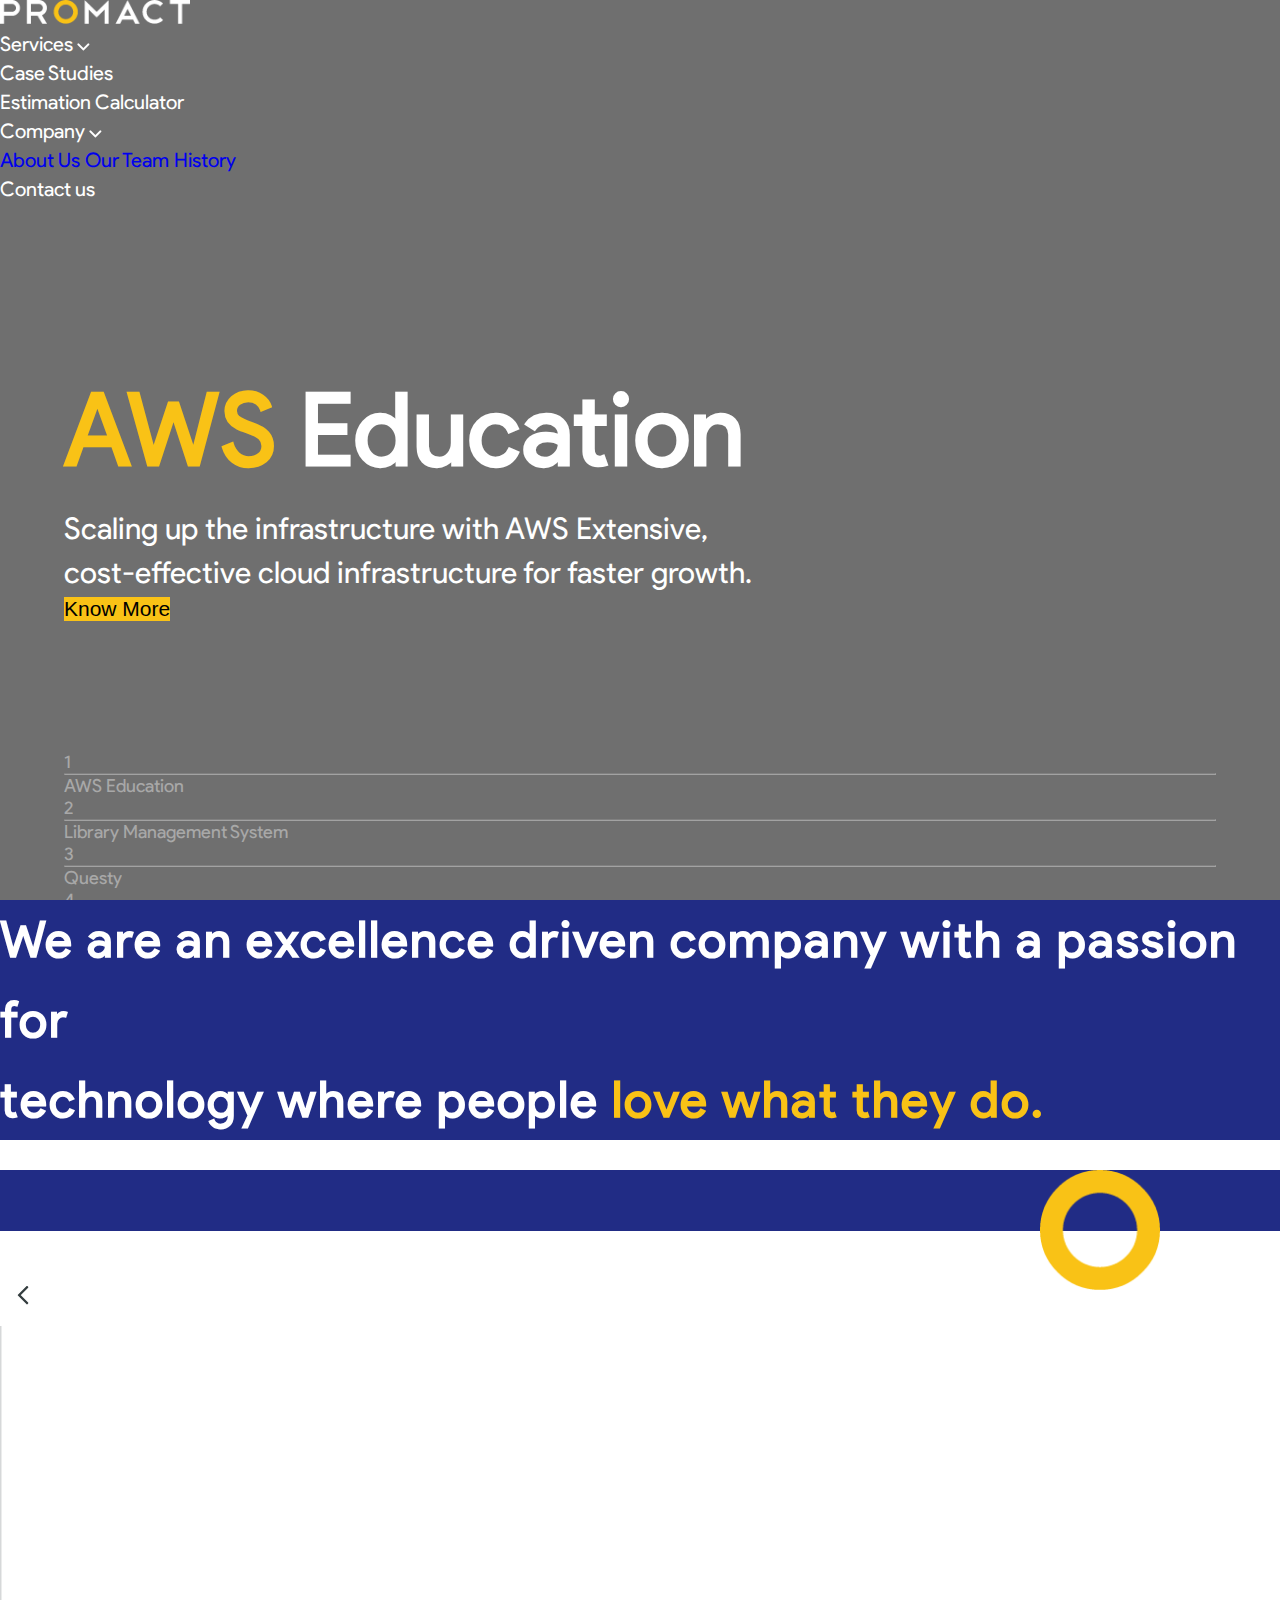
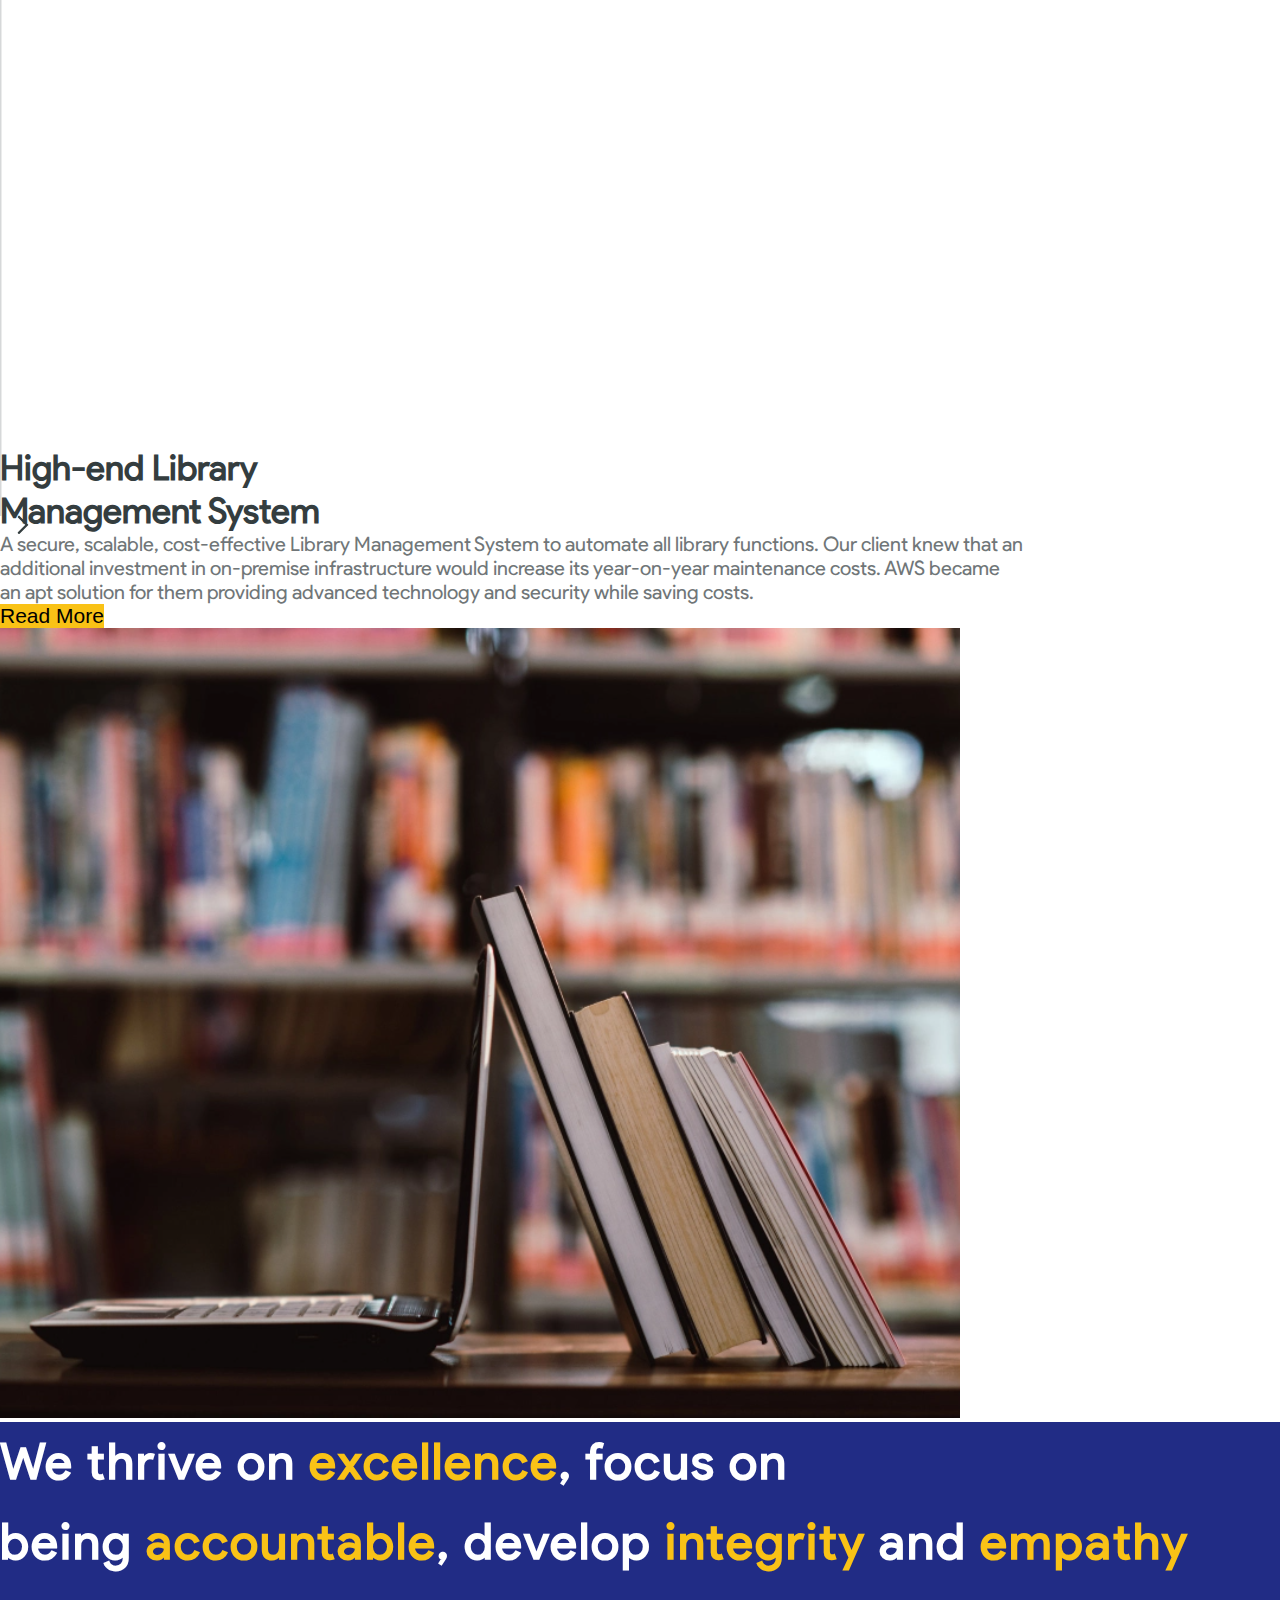
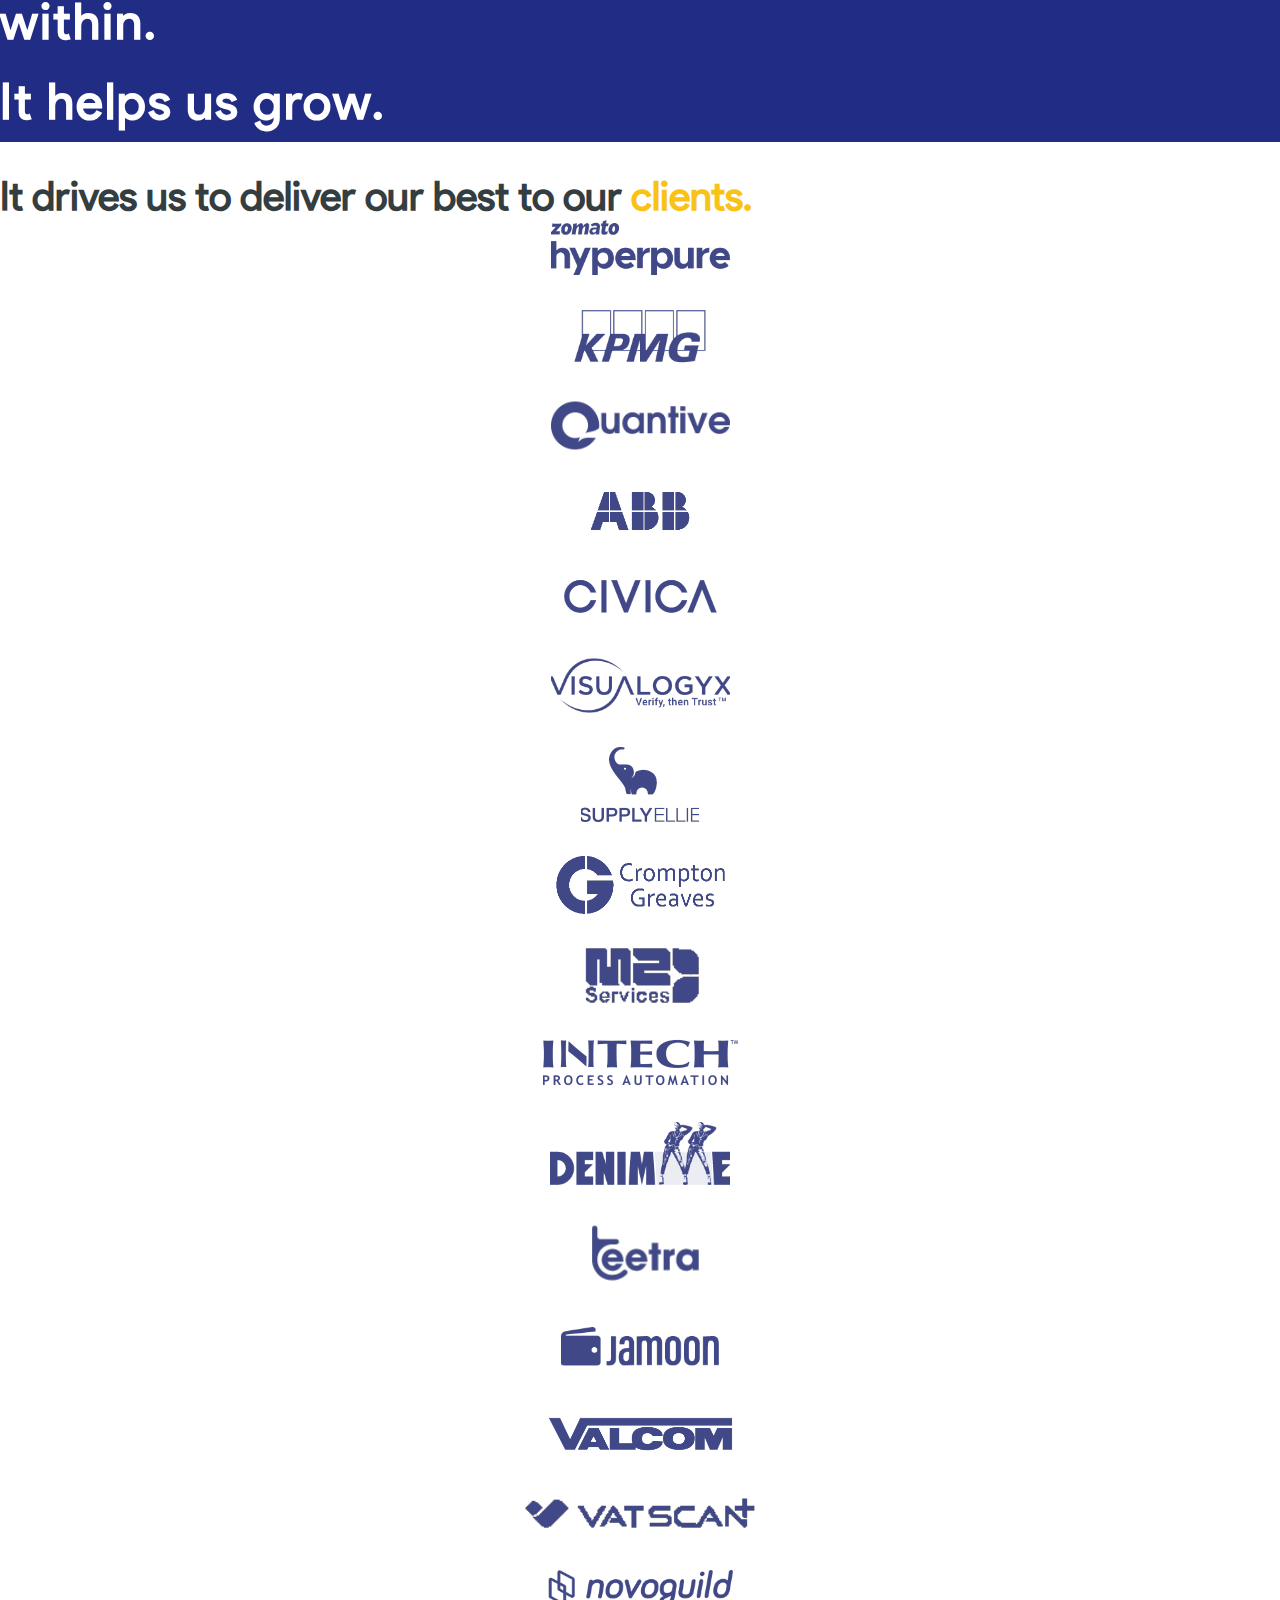
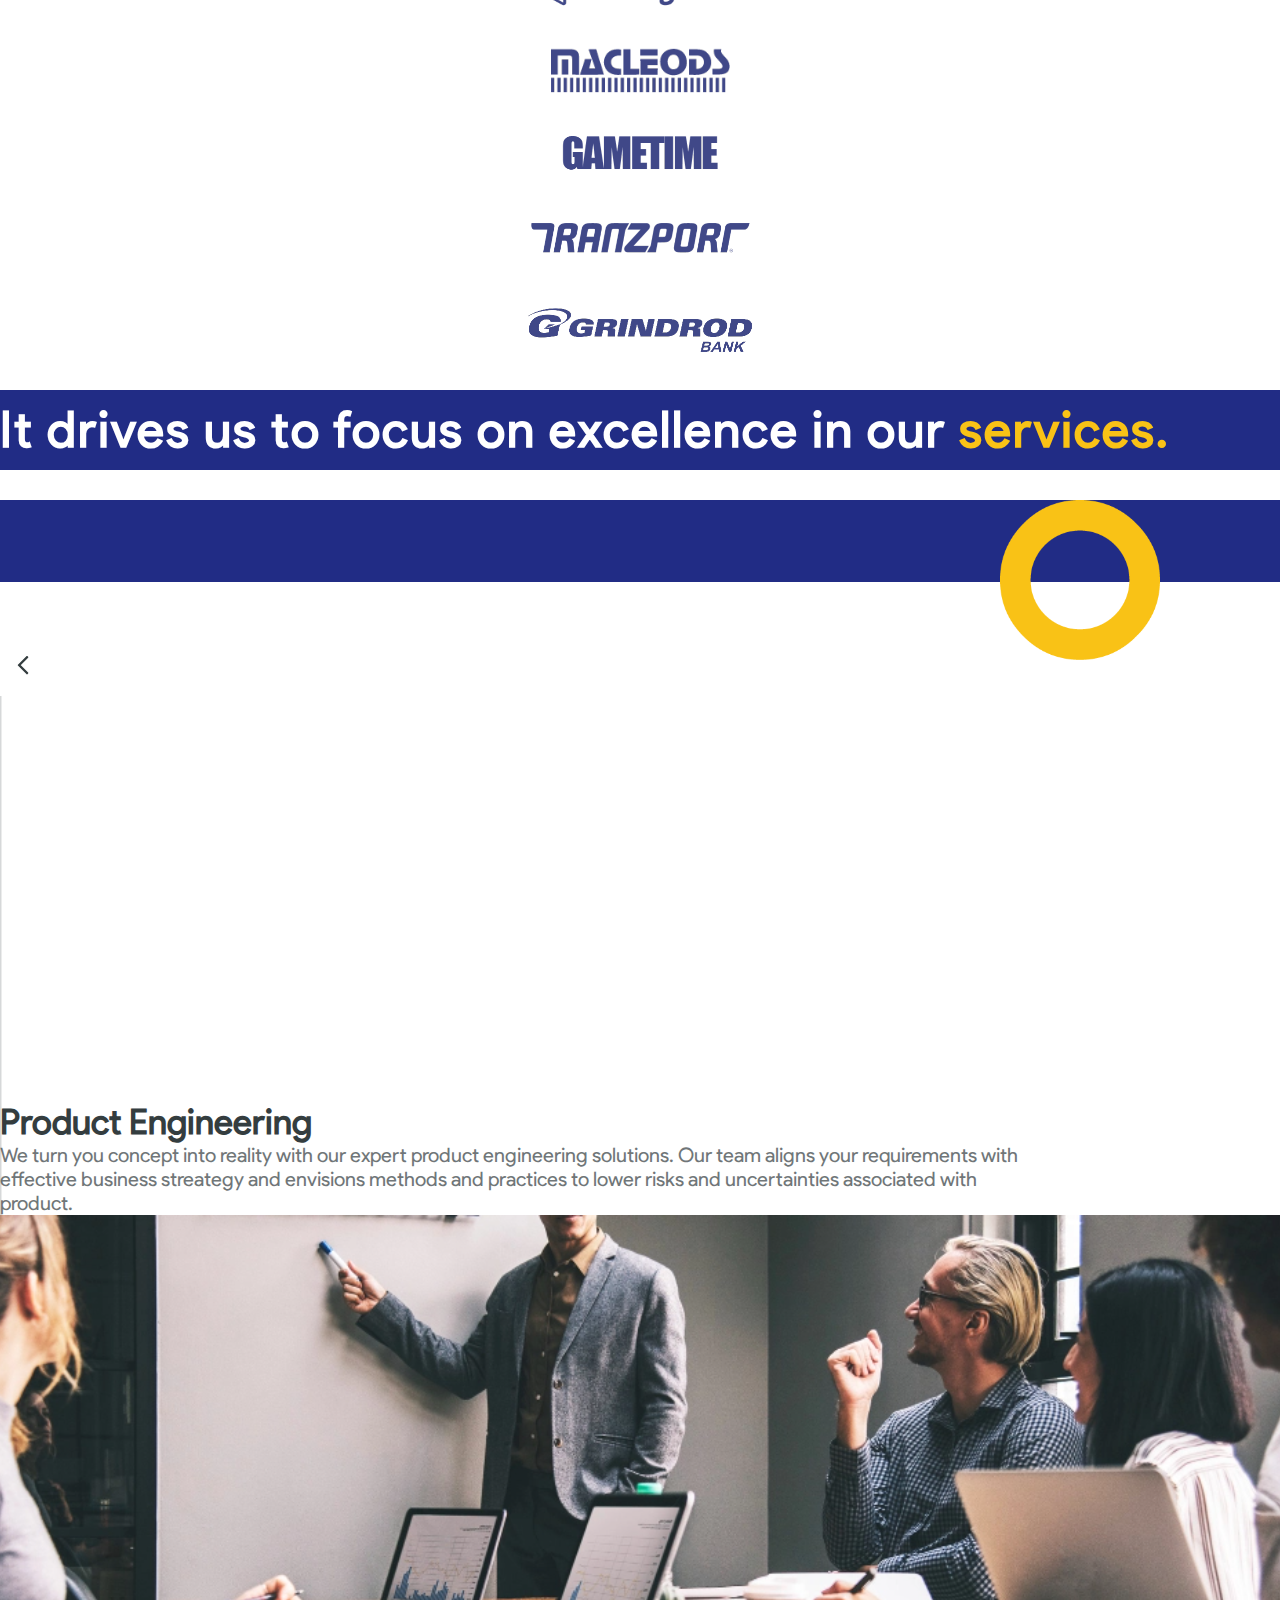
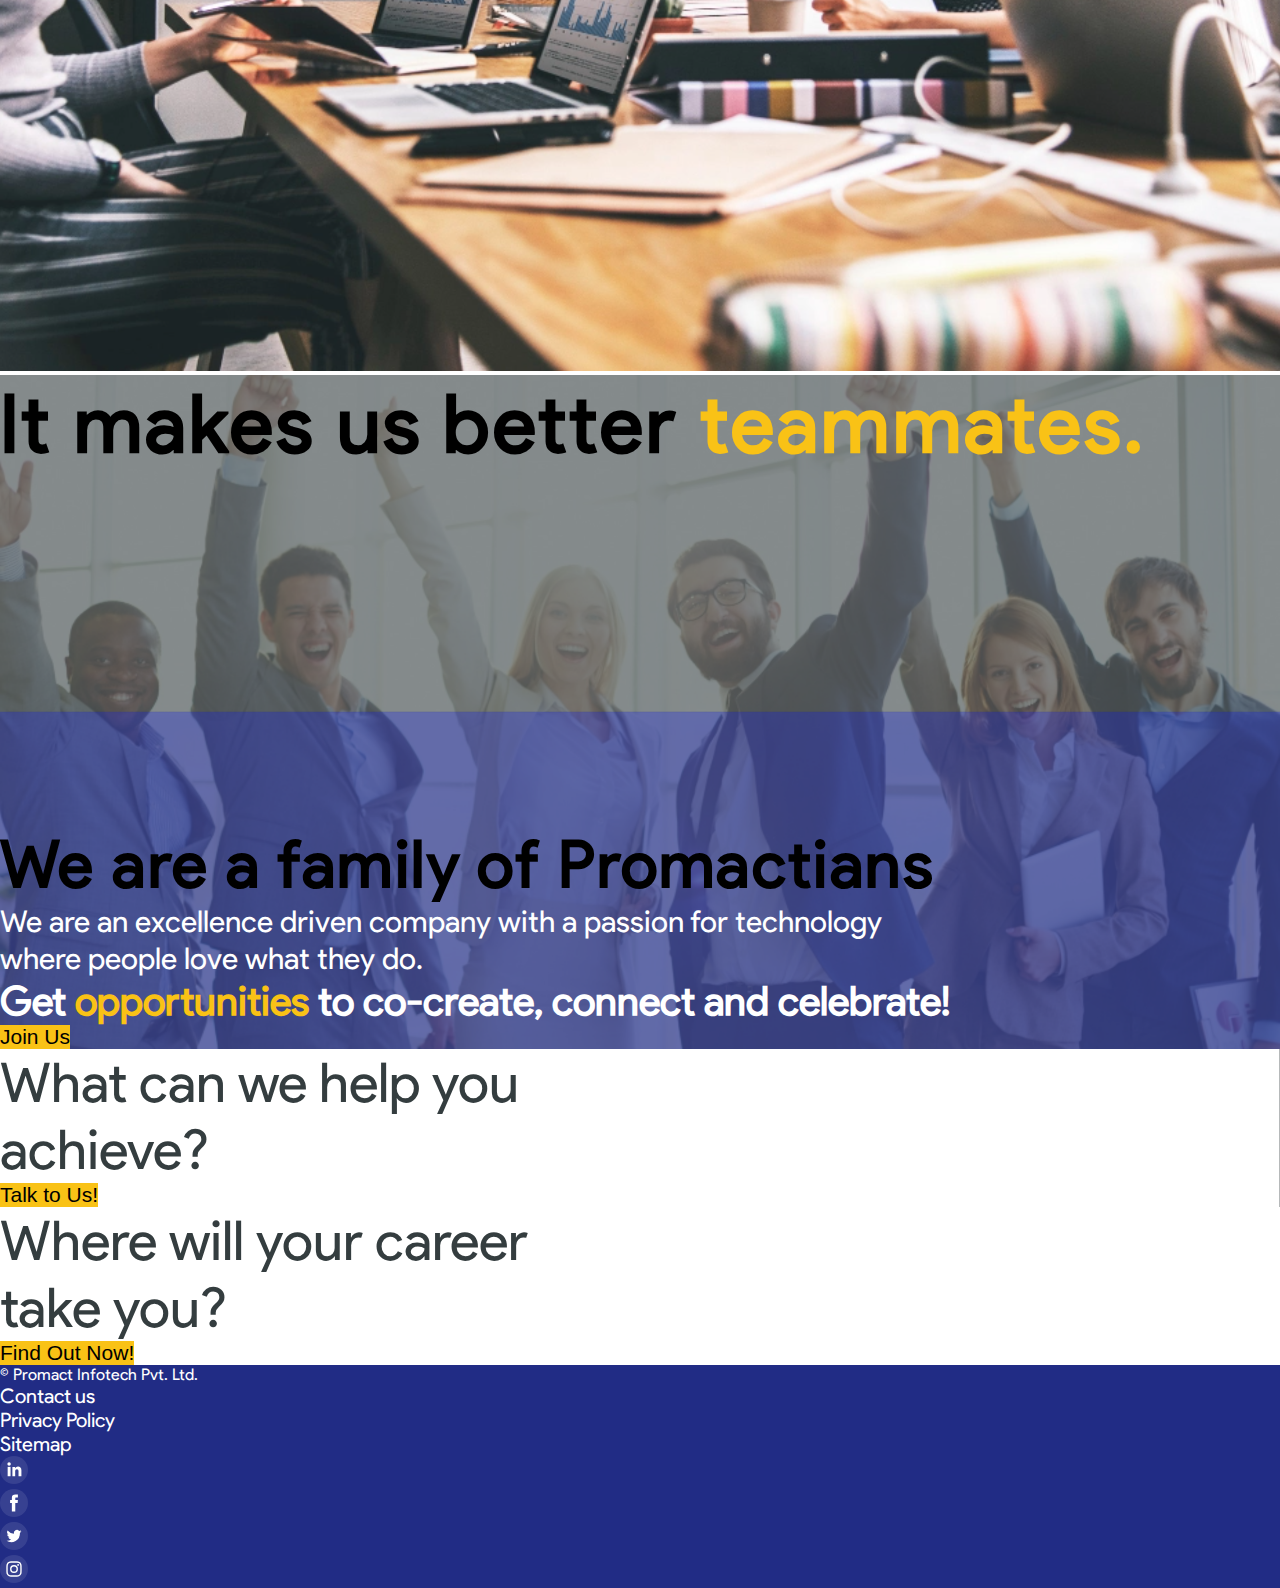
==== commit 47d68c3c: "Redisigned With Bootstrap" ====
--- a/index.html
+++ b/index.html
@@ -4,555 +4,894 @@
     <meta charset="UTF-8">
     <meta http-equiv="X-UA-Compatible" content="IE=edge">
     <meta name="viewport" content="width=device-width, initial-scale=1.0">
-    <link rel="stylesheet" href="./css/home.css">
-    <link rel="stylesheet" href="./css/components/navbar.css">
-    <link rel="stylesheet" href="./css/components/footer.css">
-    <link rel="stylesheet" href="./css/MQGeneral/MediaQueriesGeneral.css">
+    <!-- Bootstrap CSS -->
+    <link href="https://cdn.jsdelivr.net/npm/bootstrap@5.3.0-alpha1/dist/css/bootstrap.min.css" rel="stylesheet" integrity="sha384-GLhlTQ8iRABdZLl6O3oVMWSktQOp6b7In1Zl3/Jr59b6EGGoI1aFkw7cmDA6j6gD" crossorigin="anonymous">
+    <link rel="stylesheet" href="./css/general.css">
+    <link rel="stylesheet" href="./css/index.css">
+    <link rel="stylesheet" href="./css/nav.css">
+    <link rel="stylesheet" href="./css/spacer.css">
+    <link rel="stylesheet" href="./css/circle.css">
+    <link rel="stylesheet" href="./css/carousel.css">
+    <link rel="stylesheet" href="./css/carouselSmall.css">
+    <link rel="stylesheet" href="./css/footer.css">
     <title>Home</title>
 </head>
-
 <body>
-    <div class="container_header">
-        <div class="container_header_overlay">
-            <!-- Header/Nav --> 
-            <header class="header">
-                <div class="container">
-                    <nav class="header_nav">        
-                        <a href="/">
-                            <img id="imgLogo" class="header_logo left" src="./img/MainLogo/mainLogo.png">
+    <!-- Hero Start --> 
+    <div class="container-fluid container_header px-0 mx-0">
+        <div class="container-fluid container_header_overlay px-0 mx-0">
+            <!-- Nav start --> 
+            <!-- Header Start --> 
+            <header class="container-fluid px-xl-4 px-lg-2 position-relative">
+                <nav class="navbar navbar-expand-xl navbar-dark">
+                    <div class="container-fluid px-xl-5 px-lg-3 py-4 mx-xl-3 mx-lg-1 my-2">
+                        <a class="navbar-brand" href="#">
+                            <img id="imgLogo" class="header_logo left px-2" src="./img/MainLogo/mainLogo.png">
                         </a>
-                        <ul id="ulCenter">
-                            <li class="services-btn">
-                                <span class="servicesItem servicesItem-hover">Services 
-                                    <img id="imgDropDown1" src="./img/Control/downArrowWhite.png">
-                                </span>
-                                    
-                                <!-- Menu DropDown Services --> 
-                                <ul class="center services-dropdown">
-                                    <li>
-                                        <ul class="services-dropdown-ul fisrtUl">
-                                            <li class="services-dropdown_li_h3"><h3>Services</h3></li>
-                                            <li><p>Accelerate your vision with technologies that are both agile and cutting-edge.</p></li>
-                                            <li><a href="./pages/services.html" class="link_viewServices"><p class="services-dropdown-ul-p-final">View all Services</p></a></li>
-                                        </ul>
-                                    </li>
-                                    <li>
-                                        <ul class="services-dropdown-ul">
-                                            <li class="services-dropdown-ul-li">Product Engineering</li>
-                                            <li class="services-dropdown-ul-li">Digital Commerce Solutions</li>
-                                            <li class="services-dropdown-ul-li">Application Managed Services</li>
-                                            <li class="services-dropdown-ul-li">Transformation & Modernization</li>
-                                            <li class="services-dropdown-ul-li">Application Management & Development</li>
-                                        </ul>
-                                    </li>
-                                    <li>
-                                        <ul class="services-dropdown-ul">
-                                            <li class="services-dropdown-ul-li">Agile</li>
-                                            <li class="services-dropdown-ul-li">DevOps</li>
-                                            <li class="services-dropdown-ul-li">API Management</li>
-                                            <li class="services-dropdown-ul-li">Mobility Solutions</li>
-                                            <li class="services-dropdown-ul-li">AI,Data & Analytics</li>
-                                        </ul>
-                                    </li>
-                                    <li>
-                                        <ul class="services-dropdown-ul">
-                                            <li class="services-dropdown-ul-li">ERP</li>
-                                            <li class="services-dropdown-ul-li">CRM</li>
-                                            <li class="services-dropdown-ul-li">Cloud</li>
-                                            <li class="services-dropdown-ul-li">Design</li>
-                                        </ul>
-                                    </li>
-                                </ul>
-                            </li>
-                            <li><a href="./pages/case_studies.html">Case Studies</a></li>
-                            <li><a href="/pages/estimation_calculator.html">Estimation Calculator</a></li>
+                        <button class="navbar-toggler" type="button" data-toggle="collapse" data-target="#navbarNav" aria-controls="navbarNav" aria-expanded="false" aria-label="Toggle navigation">
+                            <span class="navbar-toggler-icon"></span>
+                        </button>
+                        <div class="collapse navbar-collapse" id="navbarNav">
+                            <ul class="navbar-nav mx-auto my-ul-class ml-auto">
+                                <li class="nav-item dropdown position-relative">
+                                    <a class="nav-link link-services" href="#" id="navbarDropdown-services">
+                                        Services 
+                                        <img id="imgDropDownServices" src="./img/Control/downArrowWhite.png">
+                                    </a>                            
+                                </li>
+                                <li class="nav-item mx-xl-4 mx-lg-0 mx-md-0 mx-sm-0">
+                                    <a class="nav-link" href="./pages/case_study.html">Case Studies</a>
+                                </li>
+                                <li class="nav-item">
+                                    <a class="nav-link" href="#">Estimation Calculator</a>
+                                </li>
+                            </ul>
+                            <ul class="navbar-nav ml-auto px-xl-4 px-lg-0 px-md-0">
+                                <li class="nav-item mx-xl-3 mx-lg-2 me-xl-4 me-lg-0 me-md-0 me-sm-2">
+                                    <a class="nav-link link-company" href="#" id="navbarDropdown-company">
+                                        Company 
+                                        <img id="imgDropDownCompany" src="./img/Control/downArrowWhite.png">
+                                    </a>
+                                    <div class="dropdown-menu w-100" aria-labelledby="navbarDropdownCompany">
+                                        <a class="dropdown-item" href="#">About Us</a>
+                                        <a class="dropdown-item" href="#">Our Team</a>
+                                        <a class="dropdown-item" href="#">History</a>
+                                    </div>
+                                </li>
+                                <li>
+                                    <a class="nav-link" href="./pages/contact.html">Contact us</a>
+                                </li>
+                            </ul>
+                        </div>
+                    </div>
+                </nav>
+            </header>
+            <!-- Header End --> 
+
+            <!-- DropDown Services Start --> 
+            <div class="dropdown-services container-fluid px-xl-3 px-lg-0 m-0 py-0 position-absolute" id="dropdown-services">
+                <div class="row px-xl-5 px-lg-0">
+                    <div class="col-12 col-md-3 py-4 px-md-5">
+                        <h1 class="fs-3">Services</h1>
+                        <p class="fs-5 mb-4">Accelerate your vision with technologies that are both agile and cutting-edge.</p>
+                        <a class="fs-5" href="./pages/services.html">View all Services</a>
+                    </div>
+                    <div class="col-12 col-md-4 py-4 px-md-5">
+                        <ul class="list-unstyled">
+                            <li class="mb-3">
+                                <p class="px-4 fs-4 mb-lg-5 mb-md-2">Product Engineering</p>
+                            </li>
+                            <li class="mb-3">
+                                <p class="px-4 fs-4 mb-lg-5 mb-md-2">Digital Commerce Solutions</p>
+                            </li>
+                            <li class="mb-3">
+                                <p class="px-4 fs-4 mb-lg-5 mb-md-2">Application Managed Services</p>
+                            </li>
+                            <li class="mb-3">
+                                <p class="px-4 fs-4 mb-lg-5 mb-md-2">Transformation &amp; Modernization</p>
+                            </li>
+                            <li class="mb-3">                        
+                                <p class="px-4 fs-4 mb-lg-5 mb-md-2">Application Management &amp; Development</p>
+                            </li>
                         </ul>
-
-                        <ul class="right" id="ulEnd">
-                            <li class="firstLiEnd company-btn">
-                                <span class="companyItem companyItem-hover">Company <img id="imgDropDown2" src="./img/Control/downArrowWhite.png"></span>
-                                <!-- Menu DropDown Company --> 
-                                <ul class="company-dropdown">
-                                    <li>
-                                        <ul class="company-dropdown-ul">
-                                            <li class="company-dropdown_li_h3"><h3>About us</h3></li>
-                                            <li><p class="company-dropdown-ul-p">Our belief is in providing solutions, with a great work environment. Discover more about us.</p></li>
-                                            <li><a class="link_viewServices"><p class="company-dropdown-ul-p-final">About Us </p></a></li>
-                                        </ul>
-                                    </li>
-                                    <li>
-                                        <ul class="company-dropdown-ul">
-                                            <li class="company-dropdown_li_h3"><h3><a href="./pages/careers.html">Careers</a></h3></li>
-                                            <li><p class="company-dropdown-ul-p">Accelerate your career with us. Find about all the exciting opportunities you can get!</p></li>
-                                            <li><a class="link_viewServices"><p class="company-dropdown-ul-p-final">View Careers</p></a></li>
-                                        </ul>
-                                    </li>
-                                    <li>
-                                        <ul class="company-dropdown-ul">
-                                            <li class="company-dropdown_li_h3"><h3>Life@Promact</h3></li>
-                                            <li><p class="company-dropdown-ul-p">Apart from work, we also enjoy the life we have at Promact. Discover more with us.</p></li>
-                                            <li><a class="link_viewServices"><p class="company-dropdown-ul-p-final">Check us out</p></a></li>
-                                        </ul>
-                                    </li>
-                                    <li>
-                                        <ul class="company-dropdown-ul">
-                                            <li class="company-dropdown_li_h3"><h3>Partnership</h3></li>
-                                            <li><p class="company-dropdown-ul-p">Partner with us and let us handle everything from scratch.</p></li>
-                                            <li><a class="link_viewServices"><p class="company-dropdown-ul-p-final">Partner with us</p></a></li>
-                                        </ul>
-                                    </li>
-                                </ul>
-                            </li>
-                            <li class="nav_contact"><a href="./pages/contact.html">Contact us</a></li>
+                    </div>
+                    <div class="col-12 col-md-3 py-4 px-md-5">
+                        <ul class="list-unstyled">
+                            <li class="mb-3">
+                                <p class="px-4 fs-4 mb-lg-5 mb-md-2">Agile</p>
+                            </li>
+                            <li class="mb-3">
+                                <p class="px-4 fs-4 mb-lg-5 mb-md-2">DevOps</p>
+                            </li>
+                            <li class="mb-3">
+                                <p class="px-4 fs-4 mb-lg-5 mb-md-2">API Management</p>
+                            </li>
+                            <li class="mb-3">
+                                <p class="px-4 fs-4 mb-lg-5 mb-md-2">Mobility Solutions</p>
+                            </li>
+                            <li class="mb-3">
+                                <p class="px-4 fs-4 mb-lg-5 mb-md-2">AI, Data &amp; Analytics</p>
+                            </li>
                         </ul>
-                    </nav>
-                </div>
-            </header>
-
-            <!-- Header Layout --> 
-            <div class="container_layout_content">
-                <div class="layout_content_text">
-                    <h1 class="layout_text_h1"><span class="layout_text_span">AWS </span>Education</h1>
+                    </div>
+                    <div class="col-12 col-md-2 py-4 px-md-5">
+                        <ul class="list-unstyled">
+                            <li class="mb-3">
+                                <p class="px-4 fs-4 mb-lg-5 mb-md-2">ERP</p>
+                            </li>
+                            <li class="mb-3">
+                                <p class="px-4 fs-4 mb-lg-5 mb-md-2">CRM</p>
+                            </li>
+                            <li class="mb-3">
+                                <p class="px-4 fs-4 mb-lg-5 mb-md-2">Cloud</p>
+                            </li>
+                            <li class="mb-3">
+                                <p class="px-4 fs-4 mb-lg-5 mb-md-2">Design</p>
+                            </li>
+                        </ul>
+                    </div>
+                </div>
+            </div>
+            <!-- DropDown Services End --> 
+
+            <!-- DropDown Company Start --> 
+            <div class="dropdown-company container-fluid px-xl-3 px-lg-0 m-0 py-0 position-absolute" id="dropdown-company">
+                <div class="row px-xl-5 px-lg-0">
+                    <div class="col-12 col-md-3 py-4 px-md-5">
+                        <ul class="list-unstyled">
+                            <li>
+                                <p class="px-2 fs-4 mb-lg-2 mb-md-2">About us</p>
+                            </li>
+                        </ul>
+                        <p class="fs-5 mb-4">
+                            Our belief is in providing solutions, with a great work environment. Discover more about us.
+                        </p>
+                        <a class="fs-5">About Us</a>
+                    </div>
+                    <div class="col-12 col-md-3 py-4 px-md-5">
+                        <ul class="list-unstyled">
+                            <li>
+                                <p class="px-2 fs-4 mb-lg-2 mb-md-2">Careers</p>
+                            </li>
+                        </ul>
+                        <p class="fs-5 mb-4">
+                            Accelerate your career with us. Find about all the exciting opportunities you can get!
+                        </p>
+                        <a href="./pages/career.html" class="fs-5">View Careers</a>
+                    </div>
+                    <div class="col-12 col-md-3 py-4 px-md-5">
+                        <ul class="list-unstyled">
+                            <li>
+                                <p class="px-2 fs-4 mb-lg-2 mb-md-2">Life@Promact</p>
+                            </li>
+                        </ul>
+                        <p class="fs-5 mb-4">
+                            Apart from work, we also enjoy the life we have at Promact. Discover more with us.
+                        </p>
+                        <a class="fs-5">Check us out</a>
+                    </div>
+                    <div class="col-12 col-md-3 py-4 px-md-5">
+                        <ul class="list-unstyled">
+                            <li>
+                                <p class="px-2 fs-4 mb-lg-2 mb-md-2">Partnership</p>
+                            </li>
+                        </ul>
+                        <p class="fs-5 mb-4">
+                            Partner with us and let us handle everything from scratch.
+                        </p>
+                        <a class="fs-5">Partner with us</a>
+                    </div>
+                </div>
+            </div>
+            <!-- DropDown Company End --> 
+            <!-- Nav End --> 
+
+            <!-- Hero Content Start --> 
+            <div class="container_layout_content pt-0 mt-0">
+                <div class="layout_content_text px-2">
+                    <h1 class="layout_text_h1 pt-lg-5 pt-md-0 mt-lg-5 mt-md-0">
+                        <span class="layout_text_span">AWS </span>Education
+                    </h1>
                     <h3 class="layout_text_h3">Scaling up the infrastructure with AWS Extensive,</h3>
                     <h3 class="layout_text_h3">cost-effective cloud infrastructure for faster growth.</h3>
-                    <button>Know More</button>
-                </div>
-                <div class="layout_content_finalLine">
-                    <table>
-                        <tr>
-                            <th class="table_active">1</th>
-                            <th>2</th>
-                            <th>3</th>
-                            <th>4</th>
-                        </tr>
-                        <tr>
-                            <td class="table_active">AWS Education</td>
-                            <td>Library Management System</td>
-                            <td>Questy</td>
-                            <td>Entertainment Ticketing System</td>
-                        </tr>
-                    </table>
-                </div>
-            </div>
-        </div>
+                    <button class="btn btn-sm my-3 rounded-5 px-4 py-1">Know More</button>
+                    
+                    <!-- Hero Index Start -->
+                    <div class="index-content container-fluid mx-auto px-5">
+                        <div class="row row-cols-sm-2 justify-content-center px-5 mx-1">
+                            <div class="col-sm-3 col-6 text-sm-start m-0 p-0 pt-5 mt-5">
+                                <p class="m-0 p-0">1</p>
+                                <hr class="m-0 p-0">
+                                <p class="pt-3">AWS Education</p>
+                            </div>
+                            <div class="col-sm-3 col-6 text-sm-start m-0 p-0 pt-5 mt-5">
+                                <p class="m-0 p-0">2</p>
+                                <hr class="m-0 p-0">
+                                <p class="pt-3">Library Management System</p>
+                            </div>
+                            <div class="col-sm-3 col-6 text-sm-start m-0 p-0 pt-5 mt-5">
+                                <p class="m-0 p-0">3</p>
+                                <hr class="m-0 p-0">
+                                <p class="pt-3">Questy</p>
+                            </div>
+                            <div class="col-sm-3 col-6 text-sm-start m-0 p-0 pt-5 mt-5">
+                                <p class="m-0 p-0">4</p>
+                                <hr class="m-0 p-0">
+                                <p class="pt-3">Entertainment Ticketing System</p>
+                            </div>
+                        </div>
+                    </div>
+                    <!-- Hero Index Start -->
+                </div>
+            </div>
+        </div>
+        <!-- Hero Content End --> 
+
+        <!-- Hero Video --> 
         <video src="./img/Hero/Promact Hero Banner Video (1).mp4" autoplay loop muted></video>
         <div class="layer"></div>
     </div>
-
-    <!-- Spacer Blue --> 
-    <div class="spacer spacer_noMargin">
-        <h2 class="spacer_h2">We are an excellence driven company with a passion for</h2>
-        <h2 class="spacer_h2">technology where <span class="spacer_span">people love what they do.</span></h2>
-    </div>
-
-    <!-- Container Circle -->
-    <div class="container_small_circle background_circle">
+    <!-- Hero End --> 
+
+    <!-- Spacer Start-->
+    <section class="container-fluid spacer p-5">
+        <div class="row justify-content-center pt-5">
+            <div class="col-10 pt-3">
+                <h2 class="display-5 display-md-4">We are an excellence driven company with a passion for <br>
+                    technology where people <span>love what they do.</span>
+                </h2>
+            </div>
+        </div>
+    </section>
+    <!-- Spacer End-->
+
+    <!-- Container Circle Start -->
+    <div class="container-fluid container_small_circle background_circle">
         <img src="./img/Bubble/BigCircle.png">
     </div>
-
-    <main>
-        <div class="container_main">
-            <!-- Section 1 - Carousel --> 
-            <div class="section2 carousel-padding">
-                <div class="section1_container_icons">    
-                    <div class="section1_icons">
-                        <div class="section1_icons_divs"><img class="boton1-anterior arrow_transform" src="./img/Control/next_arrow.png"></div>
-                        <div class="section1_icons_divs"><img class="arrow_line" src="./img/LineMiddleArrow/LineMiddleArrow.png"></div>
-                        <div class="section1_icons_divs"><img class="boton1-siguiente" src="./img/Control/next_arrow.png"></div>  
-                    </div>
-                </div>
-
-                <div class="carrousel">
-                    <!-- Slides --> 
-                    <div class="slide_big_carrousel">
-                        <img class="section2_img img_height" src="./img/BigCarrousel/img1.png">
-                        <div class="section2_divText text-paddingTop">
-                            <h3 class="section2_subtitle">High-end Library<br>Management System</h3>
-                            <p>A secure, scalable, cost-effective Library Management System</p>
-                            <p>to automate all library functions. Our client knew that an</p>
-                            <p>additional investment in on-premise infrastructure would</p>
-                            <p>increase its year-on-year maintenance costs. AWS became an</p>
-                            <p>apt solution for them providing advanced technology and.</p>
-                            <p>security while saving costs.</p>
-                            <button class="section1_button">Read More</button>
-                        </div>
-                    </div>
-                    <div class="slide_big_carrousel">
-                        <img class="section2_img img_height" src="./img/BigCarrousel/img2.png">
-                        <div class="section2_divText text-paddingTop">
-                            <h3 class="section2_subtitle">Management System</h3> 
-                            <p>A cloud-based entertaiment ticketing platform for sports,</p>
-                            <p>music, and theatre events. The platform, with its wide range of</p>
-                            <p>features, help the club staff to deliver amazing experiences to</p>
-                            <p>its members. It provides customized features based on the</p>
-                            <p>clubs´ unique requeriments.</p>
-                            <button class="section1_button">Read More</button>
-                        </div>
-                    </div>
+    <!-- Container Circle End-->
+
+    <!-- Carousel Start -->
+    <section class="container-fluid m-0 p-0 mb-5 mt-3 py-5">
+        <div class="carousel position-relative d-flex pb-5 mb-2">
+            <div class="row m-0 p-0 w-100 position-relative">
+                <!-- Buttons Next/Prev Start-->
+                <div class="col-xl-1 col-lg-2 col-md-2 col-sm-2 d-flex p-md-0 m-md-0 z-3">
+                    <div class="m-3 pt-4">
+                        <img class="btn-prev arrow_transform" src="./img/Control/next_arrow.png" id="btn-prev">
+                    </div>
+                    <div class=" d-flex justify-content-between">
+                    <img class="arrow_line mb-3" src="./img/LineMiddleArrow/Line.png">
+                    </div>
+                    <div class="m-3 pt-4">
+                        <img class="btn-next" src="./img/Control/next_arrow.png" id="btn-next">
+                    </div>
+                </div>
+                <!-- Buttons Next/Prev End-->
+
+                <!-- Slide Start-->
+                <div class="slide col-xl-11 col-lg-10 col-md-10 col-sm-10">
+                    <div class="row">
+                        <div class="col-xl-5 col-lg-10 col-md-8 col-md-3 d-flex align-items-center justify-content-center mt-5 p-5">
+                            <div class="text-start pt-xl-5 pt-lg-0 pt-md-0 mt-xl-5 mt-lg-5 mt-md-5 px-lg-0 px-md-5 px-sm-5">
+                                <h3 class="pt-xl-5 pt-lg-0 pt-md-0 pb-4">High-end Library <br> Management System</h3>
+                                <p>
+                                    A secure, scalable, cost-effective Library Management System
+                                    to automate all library functions. Our client knew that an
+                                    additional investment in on-premise infrastructure would
+                                    increase its year-on-year maintenance costs. AWS became an
+                                    apt solution for them providing advanced technology and
+                                    security while saving costs.
+                                </p>
+                                <button class="btn btn-sm my-5 rounded-5 px-4">Read More</button>
+                            </div>
+                        </div>
+                        <div class="col-xl-7 col-md-11 p-0 m-0">
+                            <img class="p-0 m-0 w-100" src="./img/BigCarrousel/img1.png">
+                        </div>
+                    </div>
+                </div>
+                <!-- Slide End-->
+
+                <!-- Slide Start-->
+                <div class="slide col-xl-11 col-lg-10 col-md-10 col-sm-10">
+                    <div class="row">
+                        <div class="col-xl-5 col-lg-10 col-md-8 col-md-3 d-flex align-items-center justify-content-center mt-5 p-5">
+                            <div class="text-start pt-xl-5 pt-lg-0 pt-md-0 mt-xl-5 mt-lg-5 mt-md-5 px-lg-0 px-md-5 px-sm-5">
+                                <h3 class="pt-xl-5 pt-lg-0 pt-md-0 pb-4">Game Time</h3>
+                                <p>
+                                    A cloud-based entertaiment ticketing platform for sports,
+                                    music, and theatre events. The platform, with its wide range of
+                                    features, help the club staff to deliver amazing experiences to
+                                    its members. It provides customized features based on the
+                                    clubs´ unique requeriments.
+                                </p>
+                                <button class="btn btn-sm my-5 rounded-5 px-4">Read More</button>
+                            </div>
+                        </div>
+                        <div class="col-xl-7 col-md-11 p-0 m-0">
+                            <img class="p-0 m-0 w-100" src="./img/BigCarrousel/img2.png">
+                        </div>
+                    </div>
+                </div>
+                <!-- Slide End-->
+                
+                <!-- Slide Start-->
+                <div class="slide col-xl-11 col-lg-10 col-md-10 col-sm-10">
+                    <div class="row">
+                        <div class="col-xl-5 col-lg-10 col-md-8 col-md-3 d-flex align-items-center justify-content-center mt-5 p-5">
+                            <div class="text-start pt-xl-5 pt-lg-0 pt-md-0 mt-xl-5 mt-lg-5 mt-md-5 px-lg-0 px-md-5 px-sm-5">
+                                <h3 class="pt-xl-5 pt-lg-0 pt-md-0 pb-4">Questy</h3>
+                                <p class="pb-0 mb-0">
+                                    End-to-end Candidate Assessment & Talent Measurement
+                                    Platform to Hire the right Candidate. Questy Streamlines the
+                                    Entire Recruitment Cycle. We had a requeriment to develop a
+                                    cloud-based, online talent assessment and measurement
+                                    platform for colleges and corporates to hire new employees, for
+                                    succession planing of existing employees, build teams and
+                                    manage entire employee life-cycle.
+                                </p>
+                                <button class="btn btn-sm my-5 rounded-5 px-4s">Read More</button>
+                            </div>
+                        </div>
+                        <div class="col-xl-7 col-md-11 p-0 m-0">
+                            <img class="p-0 m-0 w-100" src="./img/BigCarrousel/img3.png">
+                        </div>
+                    </div>
+                </div>
+                <!-- Slide End-->
+
+                <!-- Slide Start-->
+                <div class="slide col-xl-11 col-lg-10 col-md-10 col-sm-10">
+                    <div class="row">
+                        <div class="col-xl-5 col-lg-10 col-md-8 col-md-3 d-flex align-items-center justify-content-center mt-5 p-5">
+                            <div class="text-start pt-xl-5 pt-lg-0 pt-md-0 mt-xl-5 mt-lg-5 mt-md-5 px-lg-0 px-md-5 px-sm-5">
+                                <h3 class="pt-xl-5 pt-lg-0 pt-md-0 pb-4">Taras Crunch</h3>
+                                <p class="pb-0 mb-0">
+                                    Cloud-based Scalable Infrastructure to Track Accounting Data
+                                    on the go! Collaborative & Organized Accounting Management
+                                    Software for Teams. Our client shared their requirement to
+                                    upgrade their desktop version of accounting software (also
+                                    developed by Promact in 2010) to a cloud-based reporting and
+                                    accounting management software. They wanted the software
+                                    to streamline back-end processes and unify business analytics
+                                    to give quick and accurate results.
+                                </p>
+                                <button class="btn btn-sm my-5 rounded-5 px-4">Read More</button>
+                            </div>
+                        </div>
+                        <div class="col-xl-7 col-md-11 p-0 m-0">
+                            <img class="p-0 m-0 w-100" src="./img/BigCarrousel/img4.png">
+                        </div>
+                    </div>
+                </div>
+                <!-- Slide End-->
+
+                <!-- Slide Start-->
+                <div class="slide col-xl-11 col-lg-10 col-md-10 col-sm-10">
+                    <div class="row">
+                        <div class="col-xl-5 col-lg-10 col-md-8 col-md-3 d-flex align-items-center justify-content-center mt-5 p-5">
+                            <div class="text-start pt-xl-5 pt-lg-0 pt-md-0 mt-xl-5 mt-lg-5 mt-md-5 px-lg-0 px-md-5 px-sm-5">
+                                <h3 class="pt-xl-5 pt-lg-0 pt-md-0 pb-4">Value Scout Recondo</h3>
+                                <p class="pb-0 mb-0">
+                                    Promact develops a Business-Equity and Exit Planning Web
+                                    Application, Strategic Business Valuations and Exit Planning
+                                    Platform to Systematize Processes. GoQuantive is a "Valuation
+                                    as a Service" application, which allows users to order a valuation
+                                    of their business online and will provide e-commerce + app-like
+                                    experience to them.
+                                </p>
+                                <button class="btn btn-sm my-5 rounded-5 px-4">Read More</button>
+                            </div>
+                        </div>
+                        <div class="col-xl-7 col-md-11 p-0 m-0">
+                            <img class="p-0 m-0 w-100" src="./img/BigCarrousel/img5.png">
+                        </div>
+                    </div>
+                </div>
+                <!-- Slide End-->
+
+                <!-- Slide Start-->
+                <div class="slide col-xl-11 col-lg-10 col-md-10 col-sm-10">
+                    <div class="row">
+                        <div class="col-xl-5 col-lg-10 col-md-8 col-md-3 d-flex align-items-center justify-content-center mt-5 p-5">
+                            <div class="text-start pt-xl-5 pt-lg-0 pt-md-0 mt-xl-5 mt-lg-5 mt-md-5 px-lg-0 px-md-5 px-sm-5">
+                                <h3 class="pt-xl-5 pt-lg-0 pt-md-0 pb-4">Visiologyx</h3>
+                                <p class="pb-0 mb-0">
+                                    Machine Learning Revolutionizes Supply Chain Management
+                                    Accurate Evidence Management System to Improve
+                                    Operations. Our U.S. based client had a requirement for
+                                    developing an inspection and evidence management system to
+                                    monitor the origin, execution, production, and integration of
+                                    reports in real-time.
+                                </p>
+                                <button class="btn btn-sm my-5 rounded-5 px-4">Read More</button>
+                            </div>
+                        </div>
+                        <div class="col-xl-7 col-md-11 p-0 m-0">
+                            <img class="p-0 m-0 w-100" src="./img/BigCarrousel/img6.png">
+                        </div>
+                    </div>
+                </div>
+                <!-- Slide End-->
+
+                <!-- Slide Start-->
+                <div class="slide col-xl-11 col-lg-10 col-md-10 col-sm-10">
+                    <div class="row">
+                        <div class="col-xl-5 col-lg-10 col-md-8 col-md-3 d-flex align-items-center justify-content-center mt-5 p-5">
+                            <div class="text-start pt-xl-5 pt-lg-0 pt-md-0 mt-xl-5 mt-lg-5 mt-md-5 px-lg-0 px-md-5 px-sm-5">
+                                <h3 class="pt-xl-5 pt-lg-0 pt-md-0 pb-4">AWS Education</h3>
+                                <p class="pb-0 mb-0">
+                                    Scaling up the infrastructure with AWS Extensive, cost-effective
+                                    cloud infrastructure for faster growth. Our client, a renowned
+                                    educational institution was looking to expand. They wanted to
+                                    build an extensive infrastructure to manage their course assets
+                                    which included online quizzes, practical coding assessments,
+                                    streaming videos, etc.
+                                </p>
+                                <button class="btn btn-sm my-5 rounded-5 px-4">Read More</button>
+                            </div>
+                        </div>
+                        <div class="col-xl-7 col-md-11 p-0 m-0">
+                            <img class="p-0 m-0 w-100" src="./img/BigCarrousel/img7.png">
+                        </div>
+                    </div>
+                </div>
+                <!-- Slide End-->
+            </div>
+        </div>
+    </section>
+    <!-- Carousel End -->
+
+    <!-- Spacer Start-->
+    <section class="container-fluid spacer p-5">
+        <div class="row justify-content-center pt-5">
+            <div class="col-10 pt-3">
+                <h2 class="display-5 display-md-4">We thrive on <span>excellence</span>, focus on <br>
+                    being <span>accountable</span>, develop <span>integrity</span> and <span>empathy</span> within.<br>
+                    It helps us grow.
+                </h2>
+            </div>
+        </div>
+    </section>
+    <!-- Spacer End-->
+
+    <!-- Section Clients Start-->
+    <section class="container-clients pb-2">
+        <div class="container-fluid p-5">
+            <div class="row justify-content-center pt-5">
+                <div class="col-10">
+                    <h2>It drives us to deliver our best to our <span>clients.</span></h2>
+                </div>
+            </div>
+        </div>
+        <div class="container pb-4">
+            <div class="row justify-content-center mx-5">
+                <div class="col-lg-2 col-md-2 col-ms-2">
+                    <div class="card_client">
+                        <div>
+                            <img src="./img/ClientsLogos/logo-18.png" class="img-fluid p-2">
+                        </div>
+                    </div>
+                </div>
+                <div class="col-lg-2 col-md-2 col-ms-2">
+                    <div class="card_client">
+                        <div class="icon color-2">
+                            <img src="./img/ClientsLogos/logo-19.png" class="img-fluid p-2">
+                        </div>
+                    </div>
+                </div>
+                <div class="col-lg-2 col-md-2 col-ms-2">
+                    <div class="card_client">
+                        <div>
+                            <img src="./img/ClientsLogos/logo-15.png" class="img-fluid p-2">
+                        </div>
+                    </div>
+                </div>
+                <div class="col-lg-2 col-md-2 col-ms-2">
+                    <div class="card_client">
+                        <div>
+                            <img src="./img/ClientsLogos/logo-12.png" class="img-fluid p-2">
+                        </div>
+                    </div>
+                </div>
+                <div class="col-lg-2 col-md-2 col-ms-2">
+                    <div class="card_client">
+                        <div>
+                            <img src="./img/ClientsLogos/logo-9.png" class="img-fluid p-2">
+                        </div>
+                    </div>
+                </div>
+            </div>
+            <div class="row justify-content-center mx-5">
+                <div class="col-lg-2 col-md-2 col-ms-2">
+                    <div class="card_client">
+                        <div>
+                            <img src="./img/ClientsLogos/logo-20.png" class="img-fluid p-2">
+                        </div>
+                    </div>
+                </div>
+                <div class="col-lg-2 col-md-2 col-ms-2">
+                    <div class="card_client">
+                    <div >
+                        <img src="./img/ClientsLogos/logo-8.png" class="img-fluid p-2">
+                    </div>
+                    </div>
+                </div>
+                <div class="col-lg-2 col-md-2 col-ms-2">
+                    <div class="card_client">
+                    <div class="icon color-2">
+                        <img src="./img/ClientsLogos/logo-10.png" class="img-fluid p-2">
+                    </div>
+                    </div>
+                </div>
+                <div class="col-lg-2 col-md-2 col-ms-2">
+                    <div class="card_client">
+                    <div>
+                        <img src="./img/ClientsLogos/logo-11.png" class="img-fluid p-2">
+                    </div>
+                    </div>
+                </div>
+                <div class="col-lg-2 col-md-2 col-ms-2">
+                    <div class="card_client">
+                        <div>
+                            <img src="./img/ClientsLogos/logo-6.png" class="img-fluid p-2">
+                        </div>
+                    </div>
+                </div>
+            </div>
+            <div class="row justify-content-center mx-5">
+                <div class="col-lg-2 col-md-2 col-ms-2">
+                    <div class="card_client">
+                        <div>
+                            <img src="./img/ClientsLogos/logo-1.png" class="img-fluid p-2">
+                        </div>
+                    </div>
+                </div>
+                <div class="col-lg-2 col-md-2 col-ms-2">
+                    <div class="card_client">
+                    <div >
+                        <img src="./img/ClientsLogos/logo-16.png" class="img-fluid p-2">
+                    </div>
+                    </div>
+                </div>
+                <div class="col-lg-2 col-md-2 col-ms-2">
+                    <div class="card_client">
+                    <div class="icon color-2">
+                        <img src="./img/ClientsLogos/logo-5.png" class="img-fluid p-2">
+                    </div>
+                    </div>
+                </div>
+                <div class="col-lg-2 col-md-2 col-ms-2">
+                    <div class="card_client">
+                    <div>
+                        <img src="./img/ClientsLogos/logo-3.png" class="img-fluid p-2">
+                    </div>
+                    </div>
+                </div>
+                <div class="col-lg-2 col-md-2 col-ms-2">
+                    <div class="card_client">
+                        <div>
+                            <img src="./img/ClientsLogos/logo-2.png" class="img-fluid p-2">
+                        </div>
+                    </div>
+                </div>
+            </div>
+            <div class="row justify-content-center mx-5">
+                <div class="col-lg-2 col-md-2 col-ms-2">
+                    <div class="card_client">
+                        <div>
+                            <img src="./img/ClientsLogos/logo-7.png" class="img-fluid p-2">
+                        </div>
+                    </div>
+                </div>
+                <div class="col-lg-2 col-md-2 col-ms-2">
+                    <div class="card_client">
+                    <div >
+                        <img src="./img/ClientsLogos/logo-4.png" class="img-fluid p-2">
+                    </div>
+                    </div>
+                </div>
+                <div class="col-lg-2 col-md-2 col-ms-2">
+                    <div class="card_client">
+                    <div class="icon color-2">
+                        <img src="./img/ClientsLogos/logo-14.png" class="img-fluid p-2">
+                    </div>
+                    </div>
+                </div>
+                <div class="col-lg-2 col-md-2 col-ms-2">
+                    <div class="card_client">
+                    <div>
+                        <img src="./img/ClientsLogos/logo-17.png" class="img-fluid p-2">
+                    </div>
+                    </div>
+                </div>
+                <div class="col-lg-2 col-md-2 col-ms-2">
+                    <div class="card_client">
+                        <div>
+                            <img src="./img/ClientsLogos/logo-13.png" class="img-fluid p-2">
+                        </div>
+                    </div>
+                </div>
+            </div>
+        </div>
+    </section>
+    <!-- Section Clients Start-->
     
-                    <div class="slide_big_carrousel">
-                        <img class="section2_img img_height" src="./img/BigCarrousel/img3.png">
-                        <div class="section2_divText text-paddingTop">
-                            <h3 class="section2_subtitle">Questy</h3> 
-                            <p>End-to-end Candidate Assessment & Talent Measurement</p>
-                            <p>Platform to Hire the right Candidate. Questy Streamlines the</p>
-                            <p>Entire Recruitment Cycle. We had a requeriment to develop a</p>
-                            <p>cloud-based, online talent assessment and measurement</p>
-                            <p>platform for colleges and corporates to hire new employees, for</p>
-                            <p>succession planing of existing employees, build teams and</p>
-                            <p>manage entire employee life-cycle.</p>
-                            <button class="section1_button">Read More</button>
-                        </div>
-                    </div>
-                    <div class="slide_big_carrousel">
-                        <img class="section2_img img_height" src="./img/BigCarrousel/img4.png">
-                        <div class="section2_container_icons">    
-                        </div>
-                        <div class="section2_divText text-paddingTop">
-                            <h3 class="section2_subtitle">Taras Crunch</h3> 
-                            <p>Cloud-based Scalable Infrastructure to Track Accounting Data</p>
-                            <p>on the go! Collaborative & Organized Accounting Management</p>
-                            <p>Software for Teams. Our client shared their requirement to</p>
-                            <p>upgrade their desktop version of accounting software (also</p>
-                            <p>developed by Promact in 2010) to a cloud-based reporting and</p>
-                            <p>accounting management software. They wanted the software</p>
-                            <p>to streamline back-end processes and unify business analytics</p>
-                            <p>to give quick and accurate results.</p>
-                            <button class="section1_button">Read More</button>
-                        </div>
-                    </div>
-                    <div class="slide_big_carrousel">
-                        <img class="section2_img img_height" src="./img/BigCarrousel/img5.png">
-                        <div class="section2_container_icons">    
-                        </div>
-                        <div class="section2_divText text-paddingTop">
-                            <h3 class="section2_subtitle">Values Scout Recondo</h3> 
-                            <p>Promact develops a Business-Equity and Exit Planning Web</p>
-                            <p>Application, Strategic Business Valuations and Exit Planning</p>
-                            <p>Platform to Systematize Processes. GoQuantive is a "Valuation</p>
-                            <p>as a Service" application, which allows users to order a valuation.</p>
-                            <p>of their business online and will provide e-commerce + app-like</p>
-                            <p>experience to them.</p>
-                            <button class="section1_button">Read More</button>
-                        </div>
-                    </div>
-                    <div class="slide_big_carrousel">
-                        <img class="section2_img img_height" src="./img/BigCarrousel/img6.png">
-                        <div class="section2_container_icons">    
-                        </div>
-                        <div class="section2_divText text-paddingTop">
-                            <h3 class="section2_subtitle">Visiologyx</h3> 
-                            <p>Machine Learning Revolutionizes Supply Chain Management</p>
-                            <p>Accurate Evidence Management System to Improve</p>
-                            <p>Operations. Our U.S. based client had a requirement for</p>
-                            <p>developing an inspection and evidence management system to</p>
-                            <p>monitor the origin, execution, production, and integration of</p>
-                            <p>reports in real-time.</p>
-                            <button class="section1_button">Read More</button>
-                        </div>
-                    </div>
-                    <div class="slide_big_carrousel">
-                        <img class="section2_img img_height" src="./img/BigCarrousel/img7.png">
-                        <div class="section2_container_icons">    
-                        </div>
-                        <div class="section2_divText text-paddingTop">
-                            <h3 class="section2_subtitle">AWS Education</h3> 
-                            <p>Scaling up the infrastructure with AWS Extensive, cost-effective</p>
-                            <p>cloud infrastructure for faster growth. Our client, a renowned</p>
-                            <p>educational institution was looking to expand. They wanted to</p>
-                            <p>build an extensive infrastructure to manage their course assets</p>
-                            <p>which included online quizzes, practical coding assessments,</p>
-                            <p>streaming videos, etc.</p>
-                            <button class="section1_button">Read More</button>
-                        </div>
-                    </div>
-                </div>
-            </div>
-            <!-- Spacer --> 
-            <div class="spacer spacer_marginTop">
-                <h2 class="spacer_h2">We thrive on <span class="spacer_span">excellence</span>, focus on</h2>
-                <h2 class="spacer_h2">being <span class="spacer_span">accountable</span>, develop <span class="spacer_span">integrity</span> and <span class="spacer_span">empathy</span> within.
-                    <span class="spacer_span"></span></h2>
-                <h2 class="spacer_h2">It helps us grow.</h2>
-            </div>
-            <!-- Section Clients --> 
-            <div class="section_clients">
-                <div class="img_clients">
-                    <h2 class="clients_h1">It drives us to deliver our best to our <span class="clients_span">clients.</span></h2>
-                </div>
-                <!-- Section Clients Cards--> 
-                <section class="card">
-                    <article class="card__item">
-                        <div class="card__content">
-                            <img src="./img/ClientsLogos/logo-18.png">
-                        </div>
-                    </article>
-                    <article class="card__item">
-                        <div class="card__content">
-                            <img src="./img/ClientsLogos/logo-19.png">
-                        </div>
-                    </article>
-                    <article class="card__item">
-                        <div class="card__content">
-                            <img src="./img/ClientsLogos/logo-15.png">
-                        </div>
-                    </article>
-                    <article class="card__item">
-                        <div class="card__content">
-                            <img src="./img/ClientsLogos//logo-12.png">
-                        </div>
-                    </article>
-                    <article class="card__item">
-                        <div class="card__content">
-                            <img src="./img/ClientsLogos/logo-20.png">
-                        </div>
-                    </article>
-                    <article class="card__item">
-                        <div class="card__content">
-                            <img src="./img/ClientsLogos/logo-8.png">
-                        </div>
-                    </article>
-                    <article class="card__item">
-                        <div class="card__content">
-                            <img src="./img/ClientsLogos/logo-10.png">
-                        </div>
-                    </article>
-                    <article class="card__item">
-                        <div class="card__content">
-                            <img src="./img/ClientsLogos/logo-11.png">
-                        </div>
-                    </article>
-                    <article class="card__item">
-                        <div class="card__content">
-                            <img src="./img/ClientsLogos/logo-6.png">
-                        </div>
-                    </article>
-                    <article class="card__item">
-                        <div class="card__content">
-                            <img src="./img/ClientsLogos/logo-1.png">
-                        </div>
-                    </article>
-                    <article class="card__item">
-                        <div class="card__content">
-                            <img src="./img/ClientsLogos/logo-16.png">
-                        </div>
-                    </article>
-                    <article class="card__item">
-                        <div class="card__content">
-                            <img src="./img/ClientsLogos/logo-5.png">
-                        </div>
-                    </article>
-                    <article class="card__item">
-                        <div class="card__content">
-                            <img src="./img/ClientsLogos/logo-3.png">
-                        </div>
-                    </article>
-                    <article class="card__item">
-                        <div class="card__content">
-                            <img src="./img/ClientsLogos/logo-2.png">
-                        </div>
-                    </article>
-                    <article class="card__item">
-                        <div class="card__content">
-                            <img src="./img/ClientsLogos/logo-7.png">
-                        </div>
-                    </article>
-                    <article class="card__item">
-                        <div class="card__content">
-                            <img src="./img/ClientsLogos/logo-4.png">
-                        </div>
-                    </article>
-                    <article class="card__item">
-                        <div class="card__content">
-                            <img src="./img/ClientsLogos/logo-14.png">
-                        </div>
-                    </article>
-                    <article class="card__item">
-                        <div class="card__content">
-                            <img src="./img/ClientsLogos/logo-17.png">
-                        </div>
-                    </article>
-                    <article class="card__item">
-                        <div class="card__content">
-                            <img src="./img/ClientsLogos/logo-13.png">
-                        </div>
-                    </article>
-                    <article class="card__item">
-                        <div class="card__content">
-                            <img src="./img/ClientsLogos/logo-20.png">
-                        </div>
-                    </article>
-                </section>
-            </div>
-            <!-- Spacer -->  
-            <div class="spacer spacer_noMargin">
-                <h2 class="spacer_h2">It drives us to focus on excellence in our <span class="spacer_span">services.</span></h2>
-            </div>
-
-            <!-- Container Circle -->
-            <div class="container_big_circle background_circle">
-                <img src="./img/Bubble/BigCircle.png">
-            </div>
-
-            <!-- Section 2 - Carousel --> 
-            <div class="section2 section_noMargin">
-                <div class="section1_container_icons">    
-                    <div class="section1_icons">
-                        <div class="section2_icons_divs"><img class="boton2-anterior" src="./img/Control/next_arrow.png"></div>
-                        <div class="section2_icons_divs"><img class="arrow_line" src="./img/LineMiddleArrow/LineMiddleArrow.png"></div>
-                        <div class="section2_icons_divs"><img class="boton2-siguiente" src="./img/Control/next_arrow.png"></div>  
-                    </div>
-                </div>
-                <div class="carrousel">
-                    <!-- slides --> 
-                    <div class="slide_small_carrousel">
-                        <img class="section2_img" src="./img/SmallCarrousel/img1.png">
-                        <div class="section2_divText">
-                            <h3 class="section2_subtitle">Product Engineering</h3> 
-                            <p>We turn you concept into reality with our expert product</p>
-                            <p>engineering solutions. Our team aligns your requirements with</p>
-                            <p>effective business streategy and envisions methods and</p>
-                            <p>practices to lower risks and uncertainties associated with</p>
-                            <p>product.</p>
-                        </div>
-                    </div>
-                    <div class="slide_small_carrousel">
-                        <img class="section2_img" src="./img/SmallCarrousel/img2.png">
-                        <div class="section2_divText">
-                            <h3 class="section2_subtitle">Web Development</h3> 
-                            <p>Our skilled teams have dedicated their knowledge in several</p>
-                            <p>projects involving web development. We are highly capable in</p>
-                            <p>creating hegh-end web applications, software, and exquisitely</p>
-                            <p>robust portals that are custom tailored to match specific</p>
-                            <p>industry needs.</p>
-                        </div>
-                    </div>
-                    <div class="slide_small_carrousel">
-                        <img class="section2_img" src="./img/SmallCarrousel/img3.png">
-                        <div class="section2_divText">
-                            <h3 class="section2_subtitle">Mobile Development</h3> 
-                            <p>Our mobile development includes designing, developing and</p>
-                            <p>optimizaing native and hybrid apps on multiple platforms. We</p>
-                            <p>nurture your concept by creating robust mobile app strategies</p>
-                            <p>for data architecture and monetization, customized for your</p>
-                            <p>target audience.</p>
-                        </div>
-                    </div>
-                    <div class="slide_small_carrousel">
-                        <img class="section2_img" src="./img/SmallCarrousel/img4.png">
-                        <div class="section2_container_icons">    
-                        </div>
-                        <div class="section2_divText">
-                            <h3 class="section2_subtitle">DevOps</h3> 
-                            <p>Promact provides DevOps services to automate end-to-end</p>
-                            <p>software delivery and ensure the scalability ande security of</p>
-                            <p>infrastructures in companies of all sizes. By consolidating</p>
-                            <p>development and operations, we help businesses establish</p>
-                            <p>transparent and quick software delivery cycles, along with</p>
-                            <p>improving the queality of implemented solutions and setting up</p>
-                            <p>collaboration-drive, cross-functional teams.</p>
-                        </div>
-                    </div>
-                    <div class="slide_small_carrousel">
-                        <img class="section2_img" src="./img/SmallCarrousel/img5.png">
-                        <div class="section2_container_icons">    
-                        </div>
-                        <div class="section2_divText">
-                            <h3 class="section2_subtitle">Artificial Intelligence</h3> 
-                            <p>We use machine learning tools and algorithms to help</p>
-                            <p>companies develop AI-driven products and solutions. Our team</p>
-                            <p>has profound knowledge and experience in designing,</p>
-                            <p>implementing and integrating Artificial Intelligence solutions.</p>
-                        </div>
-                    </div>
-                    <div class="slide_small_carrousel">
-                        <img class="section2_img" src="./img/SmallCarrousel/img6.png">
-                        <div class="section2_container_icons">    
-                        </div>
-                        <div class="section2_divText">
-                            <h3 class="section2_subtitle">AWS Cloud Services</h3> 
-                            <p>Our cloud consulting services cover an end-to-end assessment</p>
-                            <p>of your project requirements and current infrastructure. It helps</p>
-                            <p>develop effective implementation strategies that can weather</p>
-                            <p>the changing market landscape. Make your business more agile</p>
-                            <p>and responsive with our data-driven analysis on suitable</p>
-                            <p>deployment models to easily walk through the strategic and</p>
-                            <p>developmental phases.</p>
-                        </div>
-                    </div>
-                </div>
-            </div>
-            
-            <!-- Section 3 - Features --> 
-            <div class="section3">
-                <div class="section3_container_text">
-                    <h1 class="section3_h1">It makes us better 
-                        <span class="section3_span">teammates.</span>
-                    </h1>
-                </div>
-                <div class="section3_containerEnd_text">
-                    <div class="section3_containerEnd_text_divFirst">
-                        <h2 class="section3_h2 section3_containerEnd_text_divFirst_h2">We are a family of Promactians</h2>
-                    </div>
-                    <div class="section3_containerEnd_text_divSecond">
-                        <p class="section3_p">We are an excellence driven company with a passion for technology</p>
-                        <p class="section3_p">where people love what they do.</p>
-                    </div
+    <!-- Spacer Start-->
+    <section class="container-fluid spacer p-5">
+        <div class="row justify-content-center pt-5">
+            <div class="col-10 pt-3">
+                <h2 class="display-5 display-md-4">
+                    It drives us to focus on excellence in our <span>services.</span>
+                </h2>
+            </div>
+        </div>
+    </section>
+    <!-- Spacer End-->
+
+    <!-- Container Circle Start -->
+    <div class="container-fluid container_big_circle background_circle">
+        <img src="./img/Bubble/BigCirclex2.png">
+    </div>
+    <!-- Container Circle End-->
+
+    <!-- Section Carousel Small Start-->
+    <section class="container-fluid m-0 p-0 pb-5 mb-5">
+        <div class="carouselSmall position-relative d-flex">
+            <div class="row m-0 p-0 position-relative">
+                <!-- Buttons Next/Prev Start-->
+                <div class="icons-content col-xl-1 col-lg-2 col-md-2 col-sm-2 d-flex p-md-0 m-md-0 z-3 position-relative">
+                    <div class="m-xl-3 m-md-0 pt-4">
+                        <img class="button-prev arrow_transform" src="./img/Control/next_arrow.png">
+                    </div>
+                    <div class=" d-flex justify-content-between">
+                    <img class="line mb-xl-3 mb-md-0" src="./img/LineMiddleArrow/Line.png">
+                    </div>
+                    <div class="m-xl-3 m-md-0 pt-4">
+                        <img class="button-next" src="./img/Control/next_arrow.png">
+                    </div>
+                </div>
+                <!-- Buttons Next/Prev End-->
+
+                <!-- Slide Start-->
+                <div class="slideSmall col-11 col-lg-10 col-md-10 col-sm-10 pt-lg-5 pt-sm-0 position-relative">
+                    <div class="row">
+                        <div class="col-xl-5 col-md-10 col-sm-11 pt-5 mt-5 px-5">
+                            <div class="text-start px-xl-5 px-lg-0 mx-xl-4 mx-lg-0 w-100 pt-5">
+                                <h3 class="pb-4">Product Engineering</h3>
+                                <p>
+                                    We turn you concept into reality with our expert product
+                                    engineering solutions. Our team aligns your requirements with
+                                    effective business streategy and envisions methods and
+                                    practices to lower risks and uncertainties associated with
+                                    product.
+                                </p>
+                            </div>
+                        </div>
+                        <div class="d-flex align-items-center justify-content-center col-xl-7 col-md-10 col-sm-11 p-0 m-0 px-3">
+                            <img class="img-fluid p-0 m-0 w-xl-75 w-lg-100 px-3" src="./img/SmallCarrousel/img1.png">
+                        </div>
+                    </div>
+                </div>
+                <!-- Slide End-->
                 
-                    <div class="section3_containerEnd_text_divThree">
-                        <h3 class="section3_h3">Get 
-                            <span class="section3_span">opportunities</span>
-                            to co-create, connect and celebrate!
-                        </h3>
-                        <button class="section3_button">Join Us</button>
-                    </div>
-                </div>
-            </div>
-
-            <!-- Section End --> 
-            <div class="sectionEnd">
-
-                <!-- Container Left--> 
-                <div class="sectionEnd_div1">
-                    <h1 class="sectionEnd_h1">What can we help you</h1>
-                    <h1 class="sectionEnd_h1">achieve?</h1>
-                    <button class="sectionEnd_button">Talk to Us!</button>
-                </div>
-
-                <!-- Container Right--> 
-                <div class="sectionEnd_line"></div>
-                <div class="sectionEnd_div2">
-                    <h1 class="sectionEnd_h1">Where will your career</h1>
-                    <h1 class="sectionEnd_h1">take you?</h1>
-                    <button class="sectionEnd_button">Find Out Now!</button>
-                </div>
-            </div>
-        </div>
-    </main>
-
-    <!-- Footer --> 
-    <footer>
-        <nav class="container_footer_nav">
-            <!-- P Copyrigth --> 
-            <p class="container_footer_nav_copy"> © Promact Infotech Pvt. Ltd.</p>
-
-            <!-- Menu Footer --> 
-            <ul class="container_footer_nav_ulCenter">
-                <li class="container_footer_nav_ulCenter_li"><a href="./pages/contact.html">Contact us</a></li>
-                <li class="container_footer_nav_ulCenter_li"><a href="/">Privacy Policy</a></li>
-                <li class="container_footer_nav_ulCenter_li"><a href="/">Sitemap</a></li>
-            </ul>
-
-            <!-- Icons Social --> 
-            <ul class="container_footer_nav_ulEnd">
-                <li class="container_footer_nav_ulEnd_li"><a href="/"><img src="./img/Group 315.svg"></a></li>
-                <li class="container_footer_nav_ulEnd_li"><a href="/"><img src="./img/Group 316.svg"></a></li>
-                <li class="container_footer_nav_ulEnd_li"><a href="/"><img src="./img/Group 312.svg" ></a></li>
-                <li class="container_footer_nav_ulEnd_li"><a href="/"><img src="./img/Group 318.svg"></a></li>
-            </ul>
-        </nav>
+                <!-- Slide Start-->
+                <div class="slideSmall col-11 col-lg-10 col-md-10 col-sm-10 pt-lg-5 pt-sm-0 position-relative">
+                    <div class="row">
+                        <div class="col-xl-5 col-md-10 col-sm-11 pt-5 mt-5">
+                            <div class="text-start px-xl-5 px-lg-0 mx-xl-4 mx-lg-0 w-100 pt-5">
+                                <h3 class="pb-4">Web Development</h3>
+                                <p>
+                                    Our skilled teams have dedicated their knowledge in several
+                                    projects involving web development. We are highly capable in
+                                    creating hegh-end web applications, software, and exquisitely
+                                    robust portals that are custom tailored to match specific
+                                    industry needs.
+                                </p>
+                            </div>
+                        </div>
+                        <div class="d-flex align-items-center justify-content-center col-xl-7 col-md-10 col-sm-11 p-0 m-0 px-xl-5 px-lg-0">
+                            <img class="img-fluid p-0 m-0 w-xl-75 w-lg-100 px-3" src="./img/SmallCarrousel/img2.png">
+                        </div>
+                    </div>
+                </div>
+                <!-- Slide End-->
+
+                <!-- Slide Start-->
+                <div class="slideSmall col-11 col-lg-10 col-md-10 col-sm-10 pt-lg-5 pt-sm-0 position-relative">
+                    <div class="row">
+                        <div class="col-xl-5 col-md-10 col-sm-11 pt-5 mt-5">
+                            <div class="text-start px-xl-5 px-lg-0 mx-xl-4 mx-lg-0 w-100 pt-5">
+                                <h3 class="pb-4">Mobile Development</h3>
+                                <p class="pb-0 mb-0">
+                                    Our mobile development includes designing, developing and
+                                    optimizaing native and hybrid apps on multiple platforms. We
+                                    nurture your concept by creating robust mobile app strategies
+                                    for data architecture and monetization, customized for your
+                                    target audience.
+                                </p>
+                            </div>
+                        </div>
+                        <div class="d-flex align-items-center justify-content-center col-xl-7 col-md-10 col-sm-11 p-0 m-0 px-xl-5 px-lg-0">
+                            <img class="img-fluid p-0 m-0 w-xl-75 w-lg-100 px-3" src="./img/SmallCarrousel/img3.png">
+                        </div>
+                    </div>
+                </div>
+                <!-- Slide End-->
+
+                <!-- Slide Start-->
+                <div class="slideSmall col-11 col-lg-10 col-md-10 col-sm-10 pt-lg-5 pt-sm-0 position-relative">
+                    <div class="row">
+                        <div class="col-xl-5 col-md-10 col-sm-11 pt-5 mt-5">
+                            <div class="text-start px-xl-5 px-lg-0 mx-xl-4 mx-lg-0 w-100 pt-5">
+                                <h3 class="pb-4">DevOps</h3>
+                                <p class="pb-0 mb-0">
+                                    Promact provides DevOps services to automate end-to-end
+                                    software delivery and ensure the scalability ande security of
+                                    infrastructures in companies of all sizes. By consolidating
+                                    development and operations, we help businesses establish
+                                    transparent and quick software delivery cycles, along with
+                                    improving the queality of implemented solutions and setting up
+                                    collaboration-drive, cross-functional teams.
+                                </p>
+                            </div>
+                        </div>
+                        <div class="d-flex align-items-center justify-content-center col-xl-7 col-md-10 col-sm-11 p-0 m-0 px-xl-5 px-lg-0">
+                            <img class="img-fluid p-0 m-0 w-xl-75 w-lg-100 px-3" src="./img/SmallCarrousel/img4.png">
+                        </div>
+                    </div>
+                </div>
+                <!-- Slide End-->
+
+                <!-- Slide Start-->
+                <div class="slideSmall col-11 col-lg-10 col-md-10 col-sm-10 pt-lg-5 pt-sm-0 position-relative">
+                    <div class="row">
+                        <div class="col-xl-5 col-md-10 col-sm-11 pt-5 mt-5">
+                            <div class="text-start px-xl-5 px-lg-0 mx-xl-4 mx-lg-0 w-100 pt-5">
+                                <h3 class="pb-4">Artificial Intelligence</h3>
+                                <p class="pb-0 mb-0">
+                                    We use machine learning tools and algorithms to help
+                                    companies develop AI-driven products and solutions. Our team
+                                    has profound knowledge and experience in designing,
+                                    implementing and integrating Artificial Intelligence solutions.
+                                </p>
+                            </div>
+                        </div>
+                        <div class="d-flex align-items-center justify-content-center col-xl-7 col-md-10 col-sm-11 p-0 m-0 px-xl-5 px-lg-0">
+                            <img class="img-fluid p-0 m-0 w-xl-75 w-lg-100 px-3" src="./img/SmallCarrousel/img5.png">
+                        </div>
+                    </div>
+                </div>
+                <!-- Slide End-->
+
+                <!-- Slide Start-->
+                <div class="slideSmall col-11 col-lg-10 col-md-10 col-sm-10 pt-lg-5 pt-sm-0 position-relative">
+                    <div class="row">
+                        <div class="col-xl-5 col-md-10 col-sm-11 pt-5 mt-5">
+                            <div class="text-start px-xl-5 px-lg-0 mx-xl-4 mx-lg-0 w-100 pt-5">
+                                <h3 class="pb-4">AWS Cloud Services</h3>
+                                <p class="pb-0 mb-0">
+                                    Our cloud consulting services cover an end-to-end assessment
+                                    of your project requirements and current infrastructure. It helps
+                                    develop effective implementation strategies that can weather
+                                    the changing market landscape. Make your business more agile
+                                    and responsive with our data-driven analysis on suitable
+                                    deployment models to easily walk through the strategic and
+                                    developmental phases.
+                                </p>
+                            </div>
+                        </div>
+                        <div class="d-flex align-items-center justify-content-center col-xl-7 col-md-10 col-sm-11 p-0 m-0 px-xl-5 px-lg-0">
+                            <img class="img-fluid p-0 m-0 w-xl-75 w-lg-100 px-3" src="./img/SmallCarrousel/img6.png">
+                        </div>
+                    </div>
+                </div>
+                <!-- Slide End-->
+            </div>
+        </div>
+    </section>
+    <!-- Section Carousel Small End-->
+
+    <!-- Section TeamWork Start-->
+    <section class="hero-teamWork min-vh-100 text-center">
+        <div class="container h-100 w-100 mx-auto">
+            <div class="row mx-lg-5 mx-md-0 h-100 text-center w-100">
+                <div class="col-12 col-height d-flex align-items-center text-center p-4" style="height: 50vh;">
+                    <h1 class="text-white text-center fw-semibold display-1 pb-5">It makes us better <span>teammates.</span></h1>
+                </div>
+                <div class="col-12 mt-lg-5 mt-md-3 mb-lg-4 mb-sm-2">
+                    <h2 class="text-white mt-3 mb-4">We are a family of Promactians</h2>
+                </div>
+                <div class="col-12 pb-lg-2 pb-md-0">
+                    <p class="mb-0 pb-0">We are an excellence driven company with a passion for technology</p>
+                    <p class="mb-0 pb-0">where people love what they do.</p>
+                </div>
+                <div class="col-12 pt-5">
+                    <div class="d-xl-flex d-lg-block justify-content-around">
+                            <h3 class="mb-3">Get <span>opportunities</span> to co-create, connect and celebrate!</h3>
+                            <button class="btn btn-sm rounded-5 px-4 py-1">Join Us</button>
+                    </div>
+                </div>
+            </div>
+        </div>
+    </section>
+    <!-- Section TeamWork End-->
+
+    <!-- ------- Section Footer Start ---------- -->
+    <section class="feature-section pt-80 text-center p-lg-5 p-md-3 p-sm-3">
+        <div class="container py-5 mx-1 mx-auto">
+        <div class="row justify-content-center px-lg-5 p-sm-0 my-lg-5 m-sm-0">
+
+            <div class="col-lg-6 col-sm-12 content-feature px-5 p-sm-0 my-lg-5 my-sm-0 pe-lg-5 pe-md-0">
+                <div class="p-lg-0 p-sm-0 px-5">
+                    <h2>What can we help you</h2>
+                    <h2>achieve?</h2>
+                    <button class="btn btn-sm my-3 rounded-5 px-5 py-lg-2 py-md-0 py-sm-2">Talk to Us!</button>
+                </div>
+            </div>
+            <div class="col-lg-6 col-sm-12 px-5 my-5 p-sm-0 ps-lg-5 ps-md-0">
+                <div class="p-lg-0 p-sm-0">
+                    <h2>Where will your career</h2>
+                    <h2>take you?</h2>
+                    <button class="btn btn-sm my-3 rounded-5 px-5 py-lg-2 py-md-0 py-sm-2">Find Out Now!</button>
+                </div>
+            </div>
+        </div>
+        </div>
+    </section>
+    <footer class="container-fluid px-lg-5 px-md-0 px-sm-0 text-sm-center">
+        <div class="container-fluid px-lg-5 px-md-0 px-sm-0">
+            <div class="row justify-content-center align-items-center pt-4 pb-2 me-lg-4 me-md-0 me-sm-0 px-lg-1 px-md-0 px-sm-0">
+                <div class="col-lg-3 col-md-12 col-sm-12 text-lg-start text-md-center text-sm-center text-center">
+                    <p>© Promact Infotech Pvt. Ltd.</p>
+                </div>
+                <div class="col-lg-9 d-lg-flex d-md-block d-sm-block justify-content-end col-md-12 col-sm-12 text-lg-end text-md-center text-sm-center text-center">
+                    <ul class="list-inline pe-lg-5 pe-md-0 pe-sm-0">
+                        <li class="list-inline-item ms-md-0 ms-sm-0"><a href="#">Contact us</a></li>
+                        <li class="list-inline-item ms-lg-4 ms-md-0 ms-sm-0"><a href="#">Privacy Policy</a></li>
+                        <li class="list-inline-item ms-lg-4 ms-md-0 ms-sm-0"><a href="#">Sitemap</a></li>
+                    </ul>
+                    <ul class="list-inline">
+                        <li class="list-inline-item ms-lg-0">
+                            <a href="#">
+                                <img src="./img/Group 315.svg">
+                            </a>
+                        </li>
+                        <li class="list-inline-item ms-lg-2 ms-md-0 ms-sm-0">
+                            <a href="#">
+                                <img src="./img/Group 316.svg">
+                            </a>
+                        </li>
+                        <li class="list-inline-item ms-lg-2 ms-md-0 ms-sm-0">
+                            <a href="#">
+                            <img src="./img/Group 312.svg">
+                            </a>
+                        </li>
+                        <li class="list-inline-item ms-lg-2 ms-md-0 ms-sm-0">
+                            <a href="#">
+                                <img src="./img/Group 318.svg">
+                            </a>
+                        </li>
+                    </ul>
+                </div>
+            </div>
+        </div>
     </footer>
-    <script src="./js/menuDropDown.js"></script>
-    <script src="./js/carrousel.js"></script>
+    <!-- ------- Section Footer End ---------- -->
+
+    <!-- Js Bootstrap -->
+    <script src="https://code.jquery.com/jquery-3.5.1.slim.min.js"></script>
+    <script src="https://cdn.jsdelivr.net/npm/@popperjs/core@2.9.1/dist/umd/popper.min.js"></script>
+    <script src="https://stackpath.bootstrapcdn.com/bootstrap/4.5.2/js/bootstrap.min.js"></script>
+
+    <!-- JS DropDown Company -->
+    <script src="./js/dropDownNavIndex.js"></script>
+
+    <!-- Carousel JS -->
+    <script src="./js/carousel.js"></script>
+
+    <!-- Carousel Small JS -->
+    <script src="./js/carouselSmall.js"></script>
 </body>
 </html>--- a/css/general.css
+++ b/css/general.css
@@ -0,0 +1,48 @@
+@font-face {
+    font-family: "Product Sans Lighter";
+    src: url('../font/product-sans/Product\ Sans\ Regular.ttf') format("truetype");
+}
+
+@font-face {
+    font-family: "Product Sans Bold";
+    src: url('../font/product-sans/Product\ Sans\ Bold.ttf') format("truetype");
+}
+
+body{
+    width: 100%;
+    overflow-x: hidden;
+    font-family: 'Product Sans Lighter';
+    background-color: var(--white-color);
+}
+
+/* Variable Define */
+:root{
+    --primary-color:#F9C216;
+    --white-color: #FFFFFF;
+    --text-color: #343D3F;
+    --spacer-color: #212C85;
+}
+
+*{
+    padding: 0%;
+    margin: 0%;
+    box-sizing: border-box;
+}
+
+button{
+    background-color: var(--primary-color)!important;
+	border: none;
+    font-size: 21px!important;
+}
+
+button:hover {
+	transform: scale(1.1);
+}
+
+a{
+    text-decoration: none;
+}
+
+span{
+    color: var(--primary-color);
+}--- a/css/index.css
+++ b/css/index.css
@@ -0,0 +1,232 @@
+@font-face {
+  font-family: "Product Sans Lighter";
+  src: url('../font/product-sans/Product\ Sans\ Regular.ttf') format("truetype");
+}
+
+@font-face {
+  font-family: "Product Sans Bold";
+  src: url('../font/product-sans/Product\ Sans\ Bold.ttf') format("truetype");
+}
+
+body{
+  width: 100%;
+  overflow-x: hidden;
+  font-family: 'Product Sans Lighter';
+  background-color: var(--white-color);
+}
+
+/* Variable Define */
+:root{
+    --primary-color:#F9C216;
+    --white-color: #FFFFFF;
+    --text-color: #343D3F;
+    --spacer-color: #212C85;
+}
+
+
+/*******Hero Start*****/
+.container_header_overlay {
+    width: 100%;
+    height: 100vh;
+    overflow: hidden;
+    position: relative;
+    z-index: 999;
+  }
+  
+  video {
+    width: 100%;
+    height: 100%;
+    position: absolute;
+    top: 0;
+    left: 0;
+    -o-object-fit: cover;
+    object-fit: cover;
+  }
+  
+  .layer {
+    position: absolute;
+    top: 0;
+    left: 0;
+    width: 100%;
+    height: 100%;
+    background-color: rgba(0, 0, 0, 0.565);
+  }
+  
+  .container_layout_content {
+    width: 100%;
+    height: 100%;
+    display: flex;
+    flex-direction: column;
+    align-items: start;
+  }
+  
+  .layout_content_text {
+    margin: auto;
+    width: 90%;
+    height: auto;
+  }
+  
+  .layout_text_span {
+    color: var(--primary-color);
+    font-size: 100px;
+  }
+  
+  .layout_text_h1 {
+    color: var(--white-color);
+    font-size: 100px;
+    letter-spacing: 0.1041666667vw;
+    font-weight: bold;
+    margin-bottom: 20px;
+  }
+  
+  .layout_text_h3 {
+    color: var(--white-color);
+    font-size: 30px;
+    text-align: left;
+    font-weight: lighter;
+    padding-bottom: 0.5208333333vw;
+    opacity: 1;
+  }
+
+  .index-content p{
+    color: var(--white-color);
+    opacity: 0.4;
+    font-size: 18px;
+  }
+
+  .index-content hr{
+    color: var(--white-color);
+    opacity: 0.4;
+  }
+
+  .first-col p, .first-col hr{
+    opacity: 1;
+  }
+
+  .first-col hr{
+    color: var(--white-color);
+    color: var(--white-color);
+    height: 1px;
+  }
+
+  @media (max-width: 19206px) {
+    .index-content{
+      padding-top: 130px;
+    }
+  }
+  @media (max-width: 1366px) {
+    .index-content{
+      margin-top: 0px;
+    }
+  }
+  @media (max-width: 1000px) {
+    .index-content{
+      display: none;
+    }
+    .layout_text_h1,  .layout_text_span{
+      font-size:  70px;
+    }
+  }
+  @media (max-width: 991px) {
+    .layout_text_h1 {
+      margin-top: -300px!important;
+    }
+  }
+  /*******Hero End*****/
+
+  /*******Section Clients Start*****/
+  .container-clients{
+    height: auto;
+  }
+
+  .container-clients h2{
+    color: var(--text-color);
+    font-size: 40px;
+    font-weight: bolder;
+    opacity: 1;
+  }
+
+  .container-clients img{
+    opacity: 0.8;
+  }
+
+
+.card_client {
+  position: relative;
+  display: flex;
+  margin: 0 auto 30px auto;
+  justify-content: center;
+  align-items: center;
+}
+
+/*******Section Clients End*****/
+
+
+
+/*******Section TeamWork Start*****/
+
+.hero-teamWork{
+  background-image: url(../img/Gallery/Group483.png);
+  background-position: center;
+  background-size: cover;
+}
+
+.hero-teamWork h1{
+  font-size: 80px;
+  letter-spacing: 3.2px;
+  opacity: 1;
+}
+
+.hero-teamWork h2{
+  font-size: 65px;
+  letter-spacing: 2.4px;
+  opacity: 1;
+}
+
+.hero-teamWork h3{
+  color: var(--white-color);
+  font-size: 40px;
+  opacity: 1;
+}
+
+.hero-teamWork p{
+  color: var(--white-color);
+  font-size: 30px;
+  opacity: 1;
+  font-weight: lighter;;
+}
+
+@media (max-width:1200px) {
+  .hero-teamWork h1{
+    font-size: 60px;
+  }
+  .hero-teamWork h2{
+    font-size: 40px;
+  }
+  .hero-teamWork h3{
+    font-size: 30px;
+  }
+  .hero-teamWork p{
+    font-size: 22px;
+  }
+}
+@media (max-width:500px) {
+  .hero-teamWork h1{
+    font-size: 50px;
+  }
+  .hero-teamWork h2{
+    font-size: 37px;
+  }
+  .hero-teamWork h3{
+    font-size: 28px;
+  }
+  .hero-teamWork p{
+    font-size: 20px;
+  }
+}
+/*******Section TeamWork End*****/
+
+
+
+
+
--- a/css/nav.css
+++ b/css/nav.css
@@ -0,0 +1,272 @@
+@font-face {
+    font-family: "Product Sans Lighter";
+    src: url('../font/product-sans/Product\ Sans\ Regular.ttf') format("truetype");
+}
+
+@font-face {
+    font-family: "Product Sans Bold";
+    src: url('../font/product-sans/Product\ Sans\ Bold.ttf') format("truetype");
+}
+
+/* Variable Define */
+:root{
+    --primary-color:#F9C216;
+    --white-color: #FFFFFF;
+    --text-color: #343D3F;
+    --spacer-color: #212C85;
+}
+
+body{
+    width: 100%;
+    overflow-x: hidden;
+    font-family: 'Product Sans Lighter';
+    background-color: indianred;
+}
+
+/*******Header Navigator Start*****/
+a:hover{
+    color: var(--white-color);
+}
+.navbar-nav li{
+	font-size: 24px;
+	list-style: none;
+	color: var(--white-color);
+	z-index: 20;
+    opacity: 1;
+}
+
+.nav-item{
+	font-size: 24px;
+	list-style: none;
+	color: var(--white-color);
+	z-index: 20;
+    opacity: 1;
+}
+
+.nav-item:hover{
+	font-weight: bolder;
+    color: var(--white-color);
+	transform: scaleX(1.1);
+}
+
+nav li:hover{
+	font-weight: bolder;
+	transform: scaleX(1.1);
+    color: var(--white-color);
+}
+
+.nav-link{
+	font-size: 24px;
+	list-style: none;
+	color: var(--white-color);
+	z-index: 20;
+    opacity: 1;
+}
+
+.my-ul-class {
+    padding-left: 200px;
+}
+
+.dropdown-toggle-no-caret::after {
+    display: none;
+}
+
+.navbar-toggler{
+    background-color: transparent!important;
+}
+
+@media (max-width:1600px) {
+    .navbar-nav li a{
+        font-size: 20px;
+    }
+    .header_logo{
+        width: 190px;
+    }
+}
+
+@media (max-width:1544px) {
+    .my-ul-class {
+        padding-left: 100px;
+    }
+}
+
+@media (max-width:1443px) {
+    .my-ul-class {
+        padding-left: 50px;
+    }
+}
+
+@media (max-width:1394px) {
+    .my-ul-class {
+        padding-left: 0px;
+        color: var(--white-color);
+    }
+}
+
+@media (max-width:1345px) {
+    nav li {
+        font-size: 20px;
+    }
+}
+
+@media (max-width: 1200px) {
+    .navbar-nav li:hover{
+        transform: scaleX(1);
+    }
+
+    .navbar-nav li a:hover{
+        transform: scaleX(1);
+    }
+}
+
+/*******DropDown Services Start*****/
+
+.dropdown-services{
+    min-height: 50vh;
+    background-color: var(--white-color);
+    left: 0%;
+}
+
+.dropdown-services h1{
+    font-size: 30px;
+    color: var(--text-color);
+    opacity: 1;
+}
+
+.dropdown-services p{
+    font-size: 20px;
+    color: var(--text-color);
+    opacity: 0.7;
+}
+
+.dropdown-services a{
+    font-size: 18px;
+    color: var(--text-color);
+    opacity: 0.7;
+    text-decoration: none;
+    text-decoration-line: underline;
+    text-decoration-color: transparent;
+    text-decoration-thickness: 1.5px;
+    text-underline-offset: 5px;
+    transition: text-decoration-color 0.3s ease-in-out;
+}
+
+.dropdown-services a:hover {
+    text-decoration-color: var(--primary-color);
+}
+
+.dropdown-services li p{
+    font-size: 24px;
+    color: var(--text-color);
+    opacity: 1;
+}
+
+.dropdown-services li{
+    font-size: 24px;
+    color: var(--text-color);
+    opacity: 1;
+    list-style: none;
+    background-image: url('../img/listDropDown.svg');
+    background-repeat: no-repeat;
+    background-size: auto;
+    background-position: left;
+    transition: background-image 0.2s ease;
+}
+
+.dropdown-services li:hover {
+    background-image: url('../img/Bubble/MidBubble.png');
+}
+
+#dropdown-services{
+    display: none;
+}
+
+.link-services:hover{
+    font-weight: bold!important;
+}
+
+@media (max-width: 1366px) {
+    .dropdown-services li p{
+        font-size: 20px;
+    }
+}
+/*******DropDown Services End*****/
+
+/*******DropDown Company Start*****/
+.dropdown-company{
+    min-height: 30vh;
+    background-color: var(--white-color);
+}
+
+.dropdown-company h1{
+    font-size: 30px;
+    color: var(--text-color);
+    opacity: 1;
+}
+
+.dropdown-companys p{
+    font-size: 20px;
+    color: var(--text-color);
+    opacity: 0.7;
+}
+
+.dropdown-company a{
+    font-size: 18px;
+    color: var(--text-color);
+    opacity: 0.7;
+    text-decoration: none;
+    text-decoration-line: underline;
+    text-decoration-color: transparent;
+    text-decoration-thickness: 1.5px;
+    text-underline-offset: 5px;
+    transition: text-decoration-color 0.3s ease-in-out;
+}
+
+.dropdown-company a:hover {
+    text-decoration-color: var(--primary-color);
+}
+
+.dropdown-company li p{
+    font-size: 30px;
+    color: var(--text-color);
+    opacity: 1;
+}
+
+.dropdown-company p{
+    font-size: 20px;
+    color: var(--text-color);
+    opacity: 0.7;
+}
+
+.dropdown-company li{
+    font-size: 24px;
+    color: var(--text-color);
+    opacity: 1;
+    list-style: none;
+    background-image: url('../img/listDropDown.svg');
+    background-repeat: no-repeat;
+    background-size: auto;
+    background-position: left top;
+    transition: background-image 0.2s ease;
+}
+
+.dropdown-company li:hover {
+    background-image: url('../img/Bubble/MidBubble.png');
+}
+
+#dropdown-company{
+    display: none;
+}
+
+.link-company:hover{
+    font-weight: bold!important;
+}
+
+@media (max-width: 1366px) {
+    .dropdown-company li p{
+        font-size: 20px;
+    }
+}
+/*******DropDown Company End*****/
+
+/*******Header Navigator End*****/--- a/css/spacer.css
+++ b/css/spacer.css
@@ -0,0 +1,36 @@
+@font-face {
+    font-family: "Product Sans Lighter";
+    src: url('../font/product-sans/Product\ Sans\ Regular.ttf') format("truetype");
+}
+
+@font-face {
+    font-family: "Product Sans Bold";
+    src: url('../font/product-sans/Product\ Sans\ Bold.ttf') format("truetype");
+}
+
+body{
+    width: 100%;
+    overflow-x: hidden;
+    font-family: 'Product Sans Lighter';
+    background-color: var(--white-color);
+}
+
+/*--------- Spacer Start ---------*/
+.spacer{
+    background-color: var(--spacer-color);
+}
+
+span{
+    color: var(--primary-color);
+}
+
+.spacer h2{
+    color:var(--white-color);
+    letter-spacing: 2px;
+    opacity: 1;
+    margin-bottom: 30px;
+    line-height: 80px;
+    font-size: 50px;
+}
+/*--------- Spacer End ---------*/
+
--- a/css/circle.css
+++ b/css/circle.css
@@ -0,0 +1,36 @@
+/*******CIRCLE START*****/
+.background_circle {
+    padding-right: 120px;
+    background: #212C85;
+    background: -webkit-gradient(left top, left bottom, color-stop(0%, #212C85), color-stop(51%, #212C85), color-stop(51%, #FFFFFF), color-stop(100%, #FFFFFF));
+    background: linear-gradient(to bottom, #212C85 0%, #212C85 51%, #FFFFFF 51%, #FFFFFF 100%);
+    filter: progid:DXImageTransform.Microsoft.gradient( startColorstr="#212C85", endColorstr="#FFFFFF", GradientType=0 );
+  }
+  
+  .container_small_circle {
+    height: 120px;
+    width: 100%;
+  }
+
+  .container_big_circle {
+    height: 160px;
+    width: 100%;
+  }
+  
+  .background_circle img {
+    float: right;
+    width: auto;
+    height: 100%;
+  }
+  
+  @media (max-width: 1366px) {
+    .background_circle {
+      padding-right: 120px;
+    }
+  }
+  @media (max-width: 800px) {
+    .background_circle {
+      padding-right: 50px;
+    }
+  }
+  /*******CIRCLE END*****/
--- a/css/carousel.css
+++ b/css/carousel.css
@@ -0,0 +1,85 @@
+@font-face {
+    font-family: "Product Sans Lighter";
+    src: url('../font/product-sans/Product\ Sans\ Regular.ttf') format("truetype");
+}
+
+@font-face {
+    font-family: "Product Sans Bold";
+    src: url('../font/product-sans/Product\ Sans\ Bold.ttf') format("truetype");
+}
+
+body{
+    width: 100%;
+    overflow-x: hidden;
+    font-family: 'Product Sans Lighter';
+    background-color: var(--white-color);
+}
+
+/* Variable Define */
+:root{
+    --primary-color:#F9C216;
+    --white-color: #FFFFFF;
+    --text-color: #343D3F;
+    --spacer-color: #212C85;
+}
+
+
+/* Carousel Start */
+.carousel p{
+    width: 80%;
+    font-size: 20px;
+    color: var(--text-color);
+    opacity: 0.7;
+}
+
+.carousel h3{
+    font-size: 44px;
+    color: var(--text-color);
+    opacity: 1;
+    font-weight: bold;
+}
+
+.slide{
+    left: 0;
+    display: none;
+}
+
+.slide:first-child {
+    display: block;
+}
+
+.btn-prev, .btn-next {
+    cursor: pointer;
+    top: 50%;
+    width: auto;
+    padding: 16px;
+    margin-top: -22px;
+    color: white;
+    font-weight: bold;
+    font-size: 18px;
+    transition: 0.6s ease;
+    border-radius: 0 3px 3px 0;
+    z-index: 10;
+}
+
+.btn-prev {
+    transform: rotate(180deg);
+}
+
+.btn-prev:hover, .btn-next:hover {
+    background-color: #f9c0168b
+}
+
+@media (max-width: 1366px) {
+    .carousel h3{
+        padding-top: 0px!important;
+        margin-top: -110px!important;
+        font-size: 35px;
+    }
+}
+@media (max-width: 1000px) {
+    .arrow_line{
+        height: 100px;
+    }
+}
+/* Carousel End */--- a/css/carouselSmall.css
+++ b/css/carouselSmall.css
@@ -0,0 +1,89 @@
+@font-face {
+    font-family: "Product Sans Lighter";
+    src: url('../font/product-sans/Product\ Sans\ Regular.ttf') format("truetype");
+}
+
+@font-face {
+    font-family: "Product Sans Bold";
+    src: url('../font/product-sans/Product\ Sans\ Bold.ttf') format("truetype");
+}
+
+body{
+    width: 100%;
+    overflow-x: hidden;
+    font-family: 'Product Sans Lighter';
+    background-color: var(--white-color);
+}
+
+/* Variable Define */
+:root{
+    --primary-color:#F9C216;
+    --white-color: #FFFFFF;
+    --text-color: #343D3F;
+    --spacer-color: #212C85;
+}
+
+
+/* Carousel Start */
+.carouselSmall p{
+    width: 80%;
+    font-size: 20px;
+    color: var(--text-color);
+    opacity: 0.7;
+}
+
+.carouselSmall h3{
+    font-size: 44px;
+    color: var(--text-color);
+    opacity: 1;
+    font-weight: bold;
+}
+
+.slideSmall{
+    left: 0;
+    display: none;
+}
+
+.slideSmall:first-child {
+    display: block;
+}
+
+.button-prev, .button-next {
+    cursor: pointer;
+    top: 50%;
+    width: auto;
+    padding: 16px;
+    margin-top: -22px;
+    color: white;
+    font-weight: bold;
+    font-size: 18px;
+    transition: 0.6s ease;
+    border-radius: 0 3px 3px 0;
+    z-index: 10;
+}
+
+.button-prev {
+    transform: rotate(180deg);
+}
+
+.button-prev:hover, .button-next:hover {
+    background-color: #f9c0168b
+}
+
+.icons-content{
+    max-height: 550px;
+}
+
+@media (max-width: 1366px) {
+    .carouselSmall h3{
+        padding-top: 0px!important;
+        margin-top: -110px!important;
+        font-size: 35px;
+    }
+}
+@media (max-width: 1000px) {
+    .line{
+        height: 100px;
+    }
+}
+/* Carousel End */--- a/css/footer.css
+++ b/css/footer.css
@@ -0,0 +1,86 @@
+@font-face {
+    font-family: "Product Sans Lighter";
+    src: url('../font/product-sans/Product\ Sans\ Regular.ttf') format("truetype");
+}
+
+@font-face {
+    font-family: "Product Sans Bold";
+    src: url('../font/product-sans/Product\ Sans\ Bold.ttf') format("truetype");
+}
+
+body{
+    width: 100%;
+    overflow-x: hidden;
+    font-family: 'Product Sans Lighter';
+    background-color: var(--white-color);
+}
+
+/* Variable Define */
+:root{
+    --primary-color:#F9C216;
+    --white-color: #FFFFFF;
+    --text-color: #343D3F;
+    --spacer-color: #212C85;
+}
+
+/******* Features Start *****/
+.content-feature{
+    border-right:1px solid #343d3f5c;
+}
+
+.feature-section h2{
+    font-size: 55px;
+    color: var(--text-color);
+    opacity: 1;
+    font-weight: lighter;
+}
+
+.feature-section button{
+    font-size: 20px;
+    opacity: 1;
+}
+
+@media (max-width: 991px) {
+    .content-feature{
+        border-right:none;
+    }
+}
+
+@media (max-width: 576px) {
+    .feature-section h2{
+        font-size: 35px;
+    }
+}
+
+ /******* Features End *****/
+
+
+  /******* Footer Start *****/
+footer{
+    background-color: var(--spacer-color);
+    color: var(--white-color);
+}
+
+footer a{
+    font-size: 20px;
+    color: var(--white-color);
+    font-weight: lighter;
+}
+
+footer p{
+    font-size: 16px;
+    color: var(--white-color);
+    font-weight: lighter;
+}
+
+@media (max-width: 1100px) {
+    footer a{
+        font-size: 18px;
+    }
+    
+footer p{
+    font-size: 14px;
+}
+}
+
+ /******* Footer End *****/
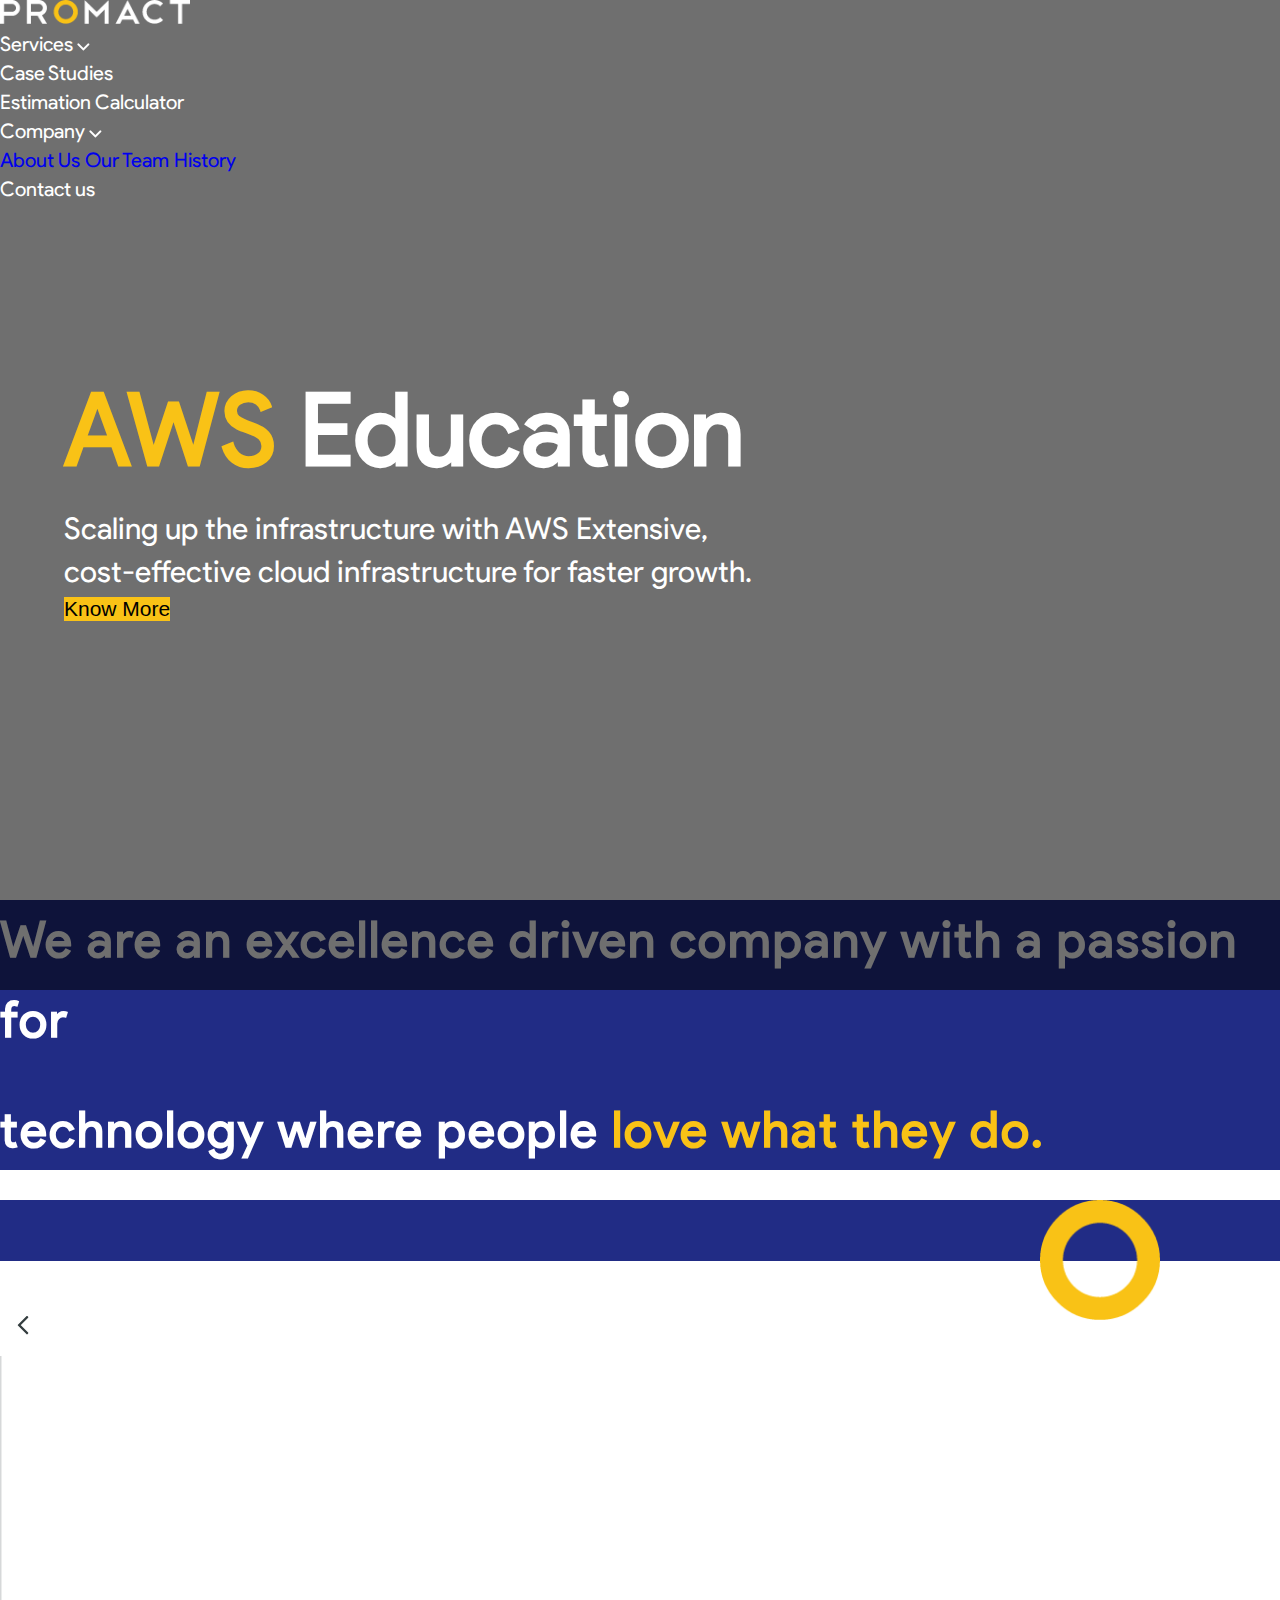
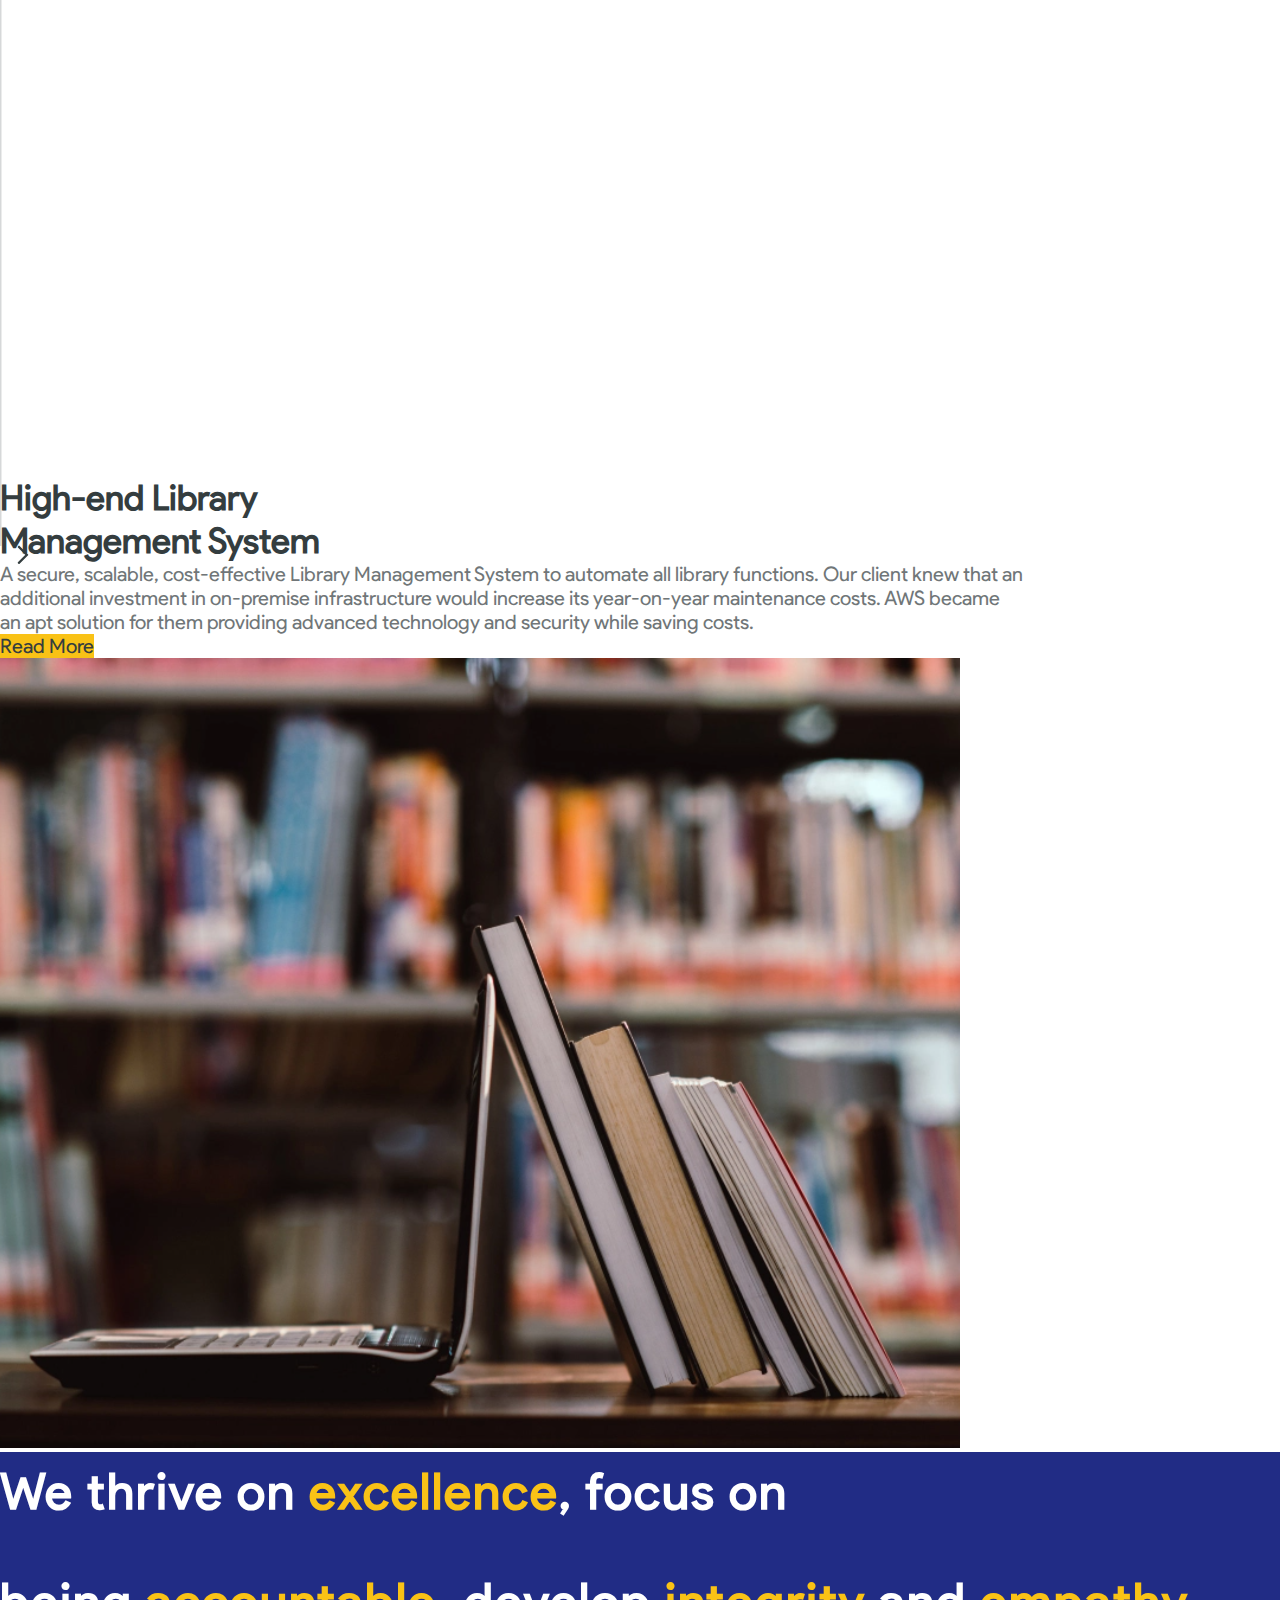
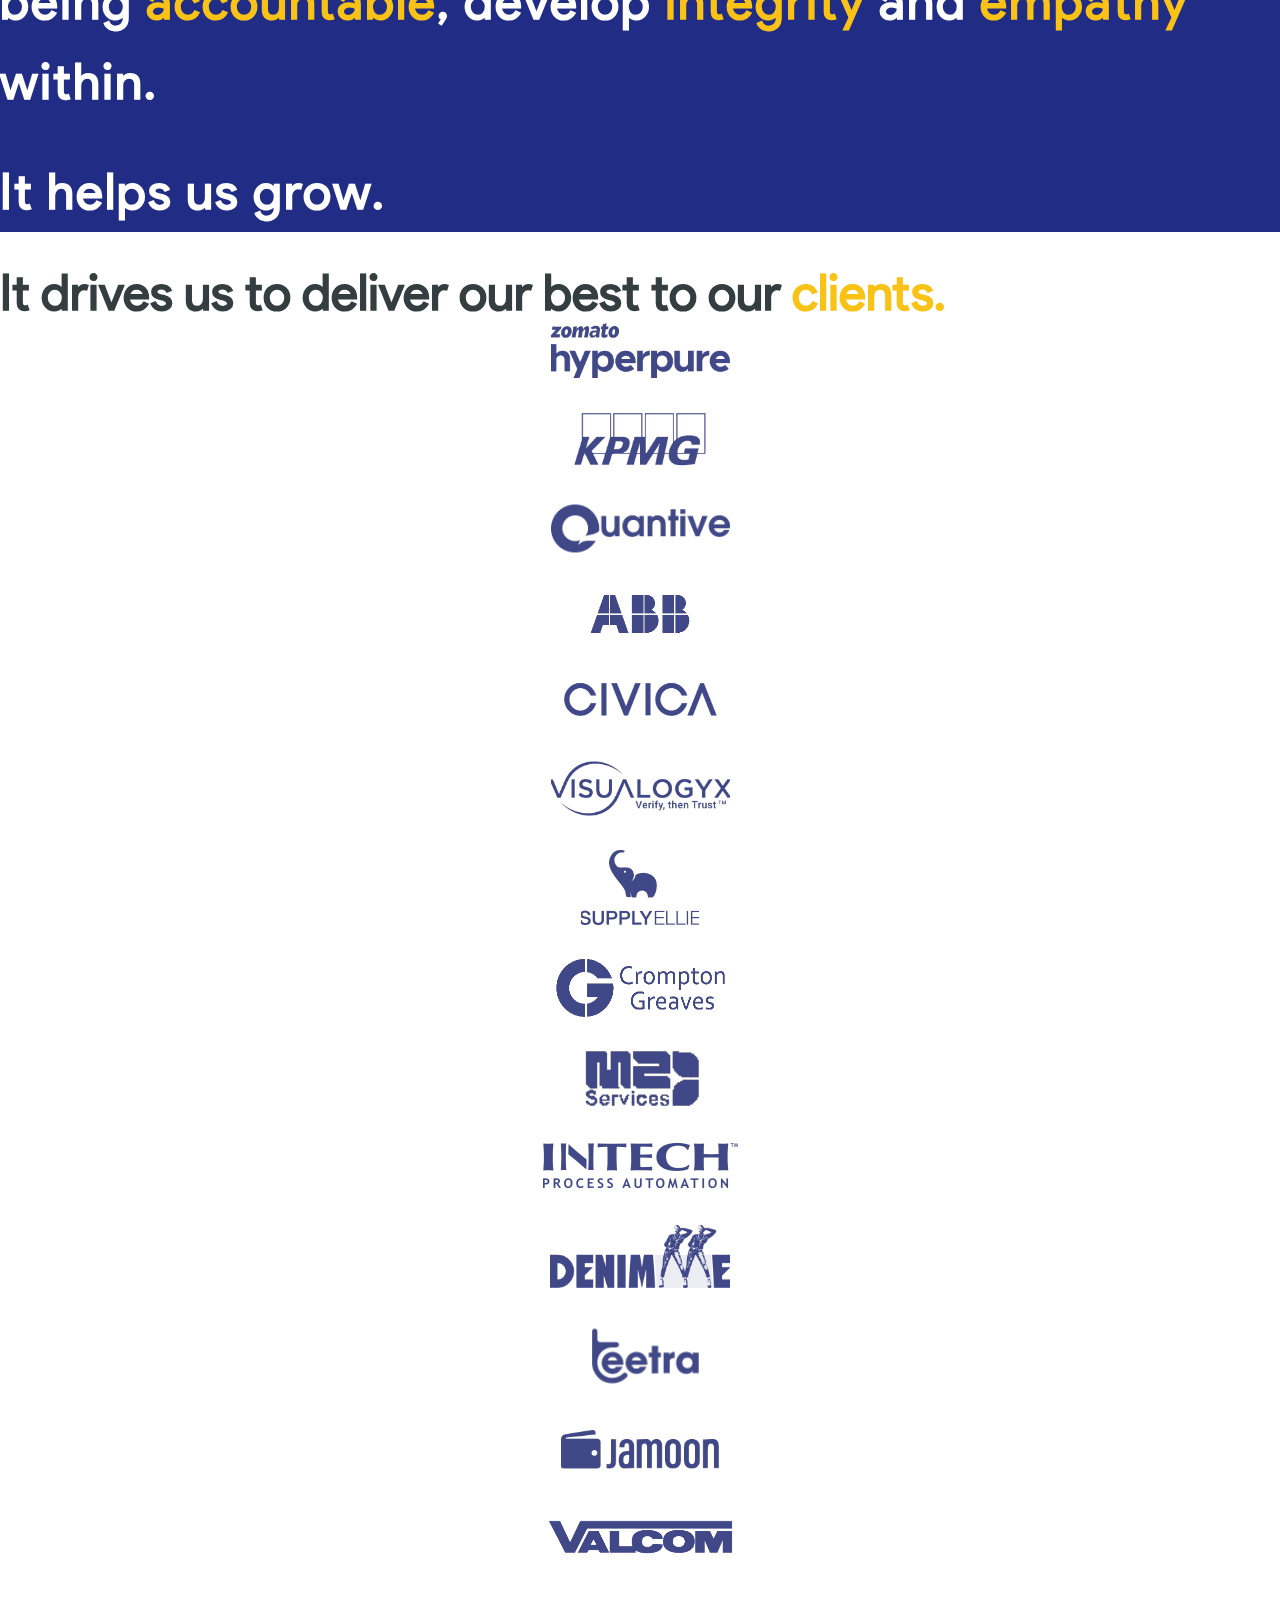
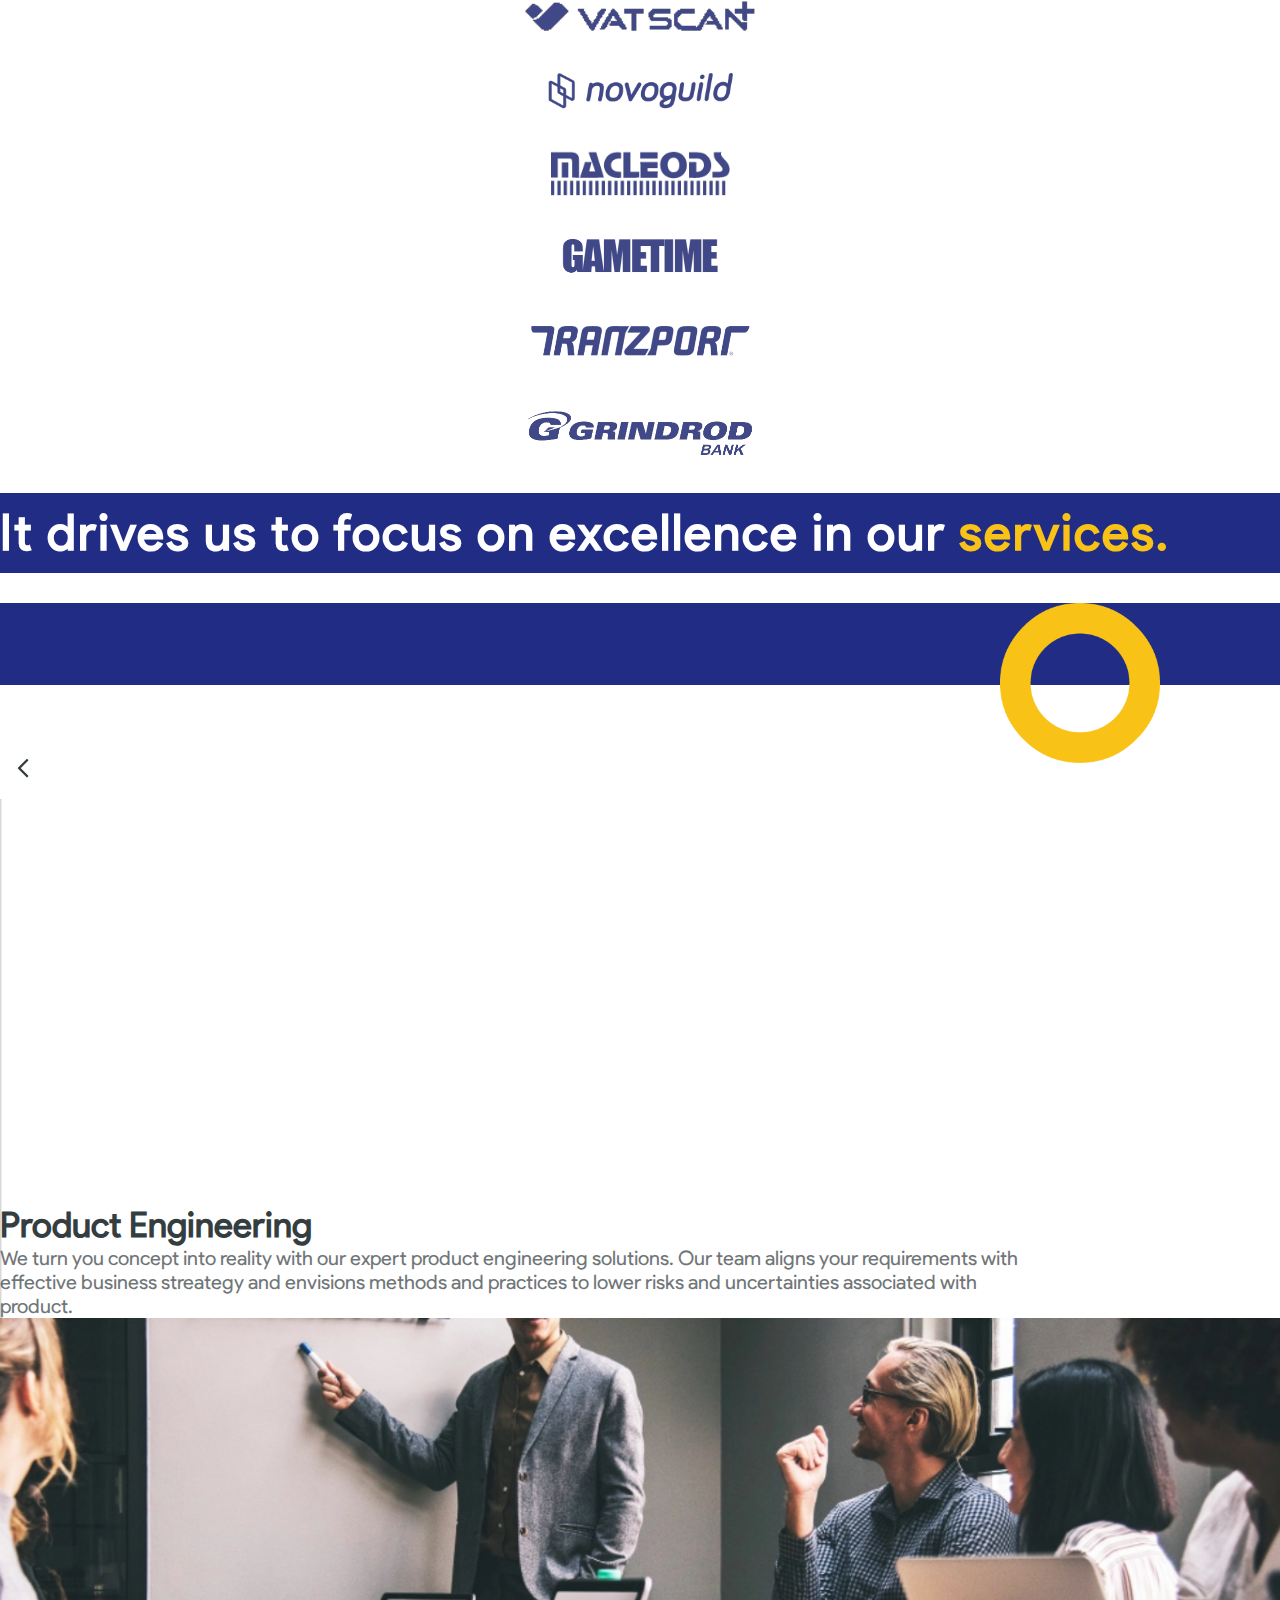
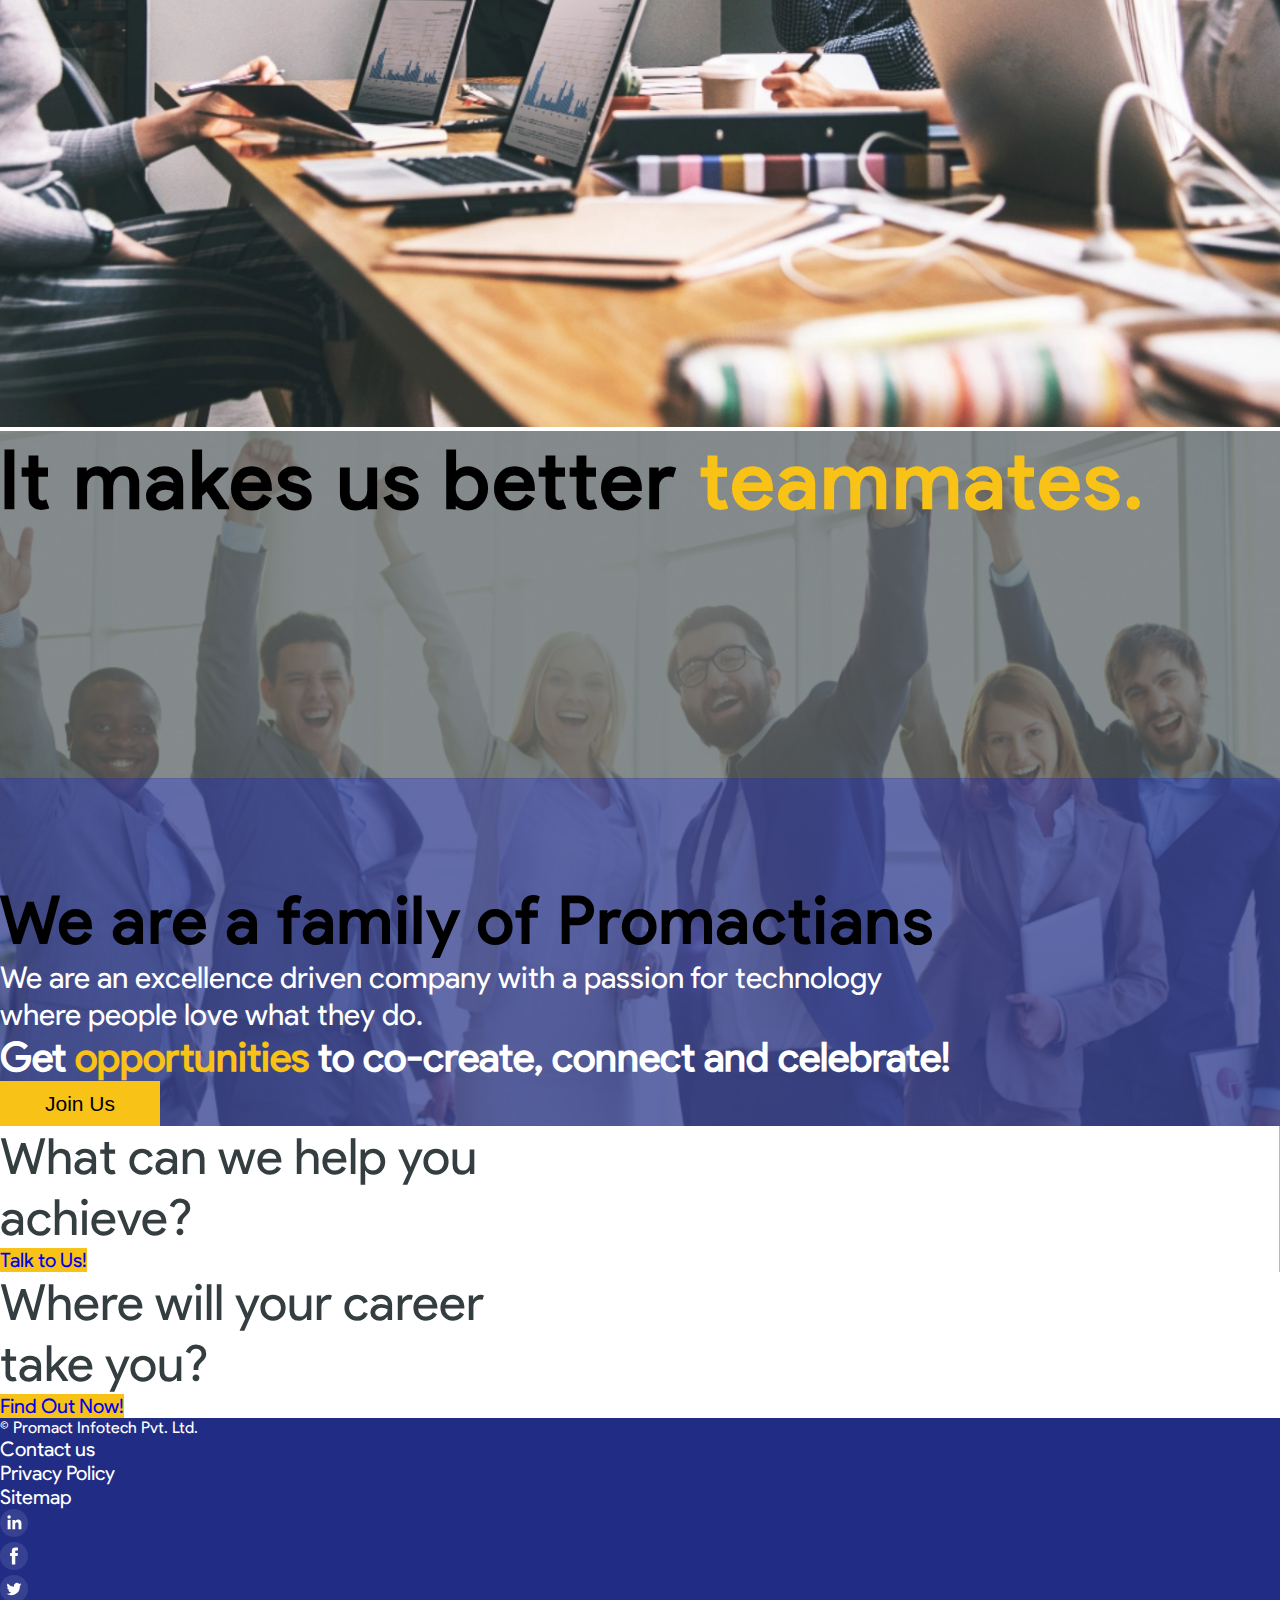
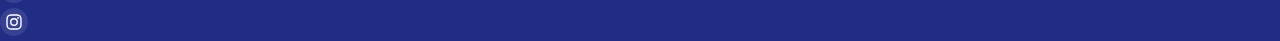
==== commit 1438eb9d: "Fix And Add All Pages" ====
--- a/index.html
+++ b/index.html
@@ -25,8 +25,8 @@
             <header class="container-fluid px-xl-4 px-lg-2 position-relative">
                 <nav class="navbar navbar-expand-xl navbar-dark">
                     <div class="container-fluid px-xl-5 px-lg-3 py-4 mx-xl-3 mx-lg-1 my-2">
-                        <a class="navbar-brand" href="#">
-                            <img id="imgLogo" class="header_logo left px-2" src="./img/MainLogo/mainLogo.png">
+                        <a class="navbar-brand" href="./index.html">
+                            <img id="imgLogo" alt="logo-promact" class="header_logo left px-2" src="./img/MainLogo/mainLogo.png">
                         </a>
                         <button class="navbar-toggler" type="button" data-toggle="collapse" data-target="#navbarNav" aria-controls="navbarNav" aria-expanded="false" aria-label="Toggle navigation">
                             <span class="navbar-toggler-icon"></span>
@@ -36,23 +36,23 @@
                                 <li class="nav-item dropdown position-relative">
                                     <a class="nav-link link-services" href="#" id="navbarDropdown-services">
                                         Services 
-                                        <img id="imgDropDownServices" src="./img/Control/downArrowWhite.png">
+                                        <img alt="dropdown-services" id="imgDropDownServices" src="./img/Control/downArrowWhite.png">
                                     </a>                            
                                 </li>
                                 <li class="nav-item mx-xl-4 mx-lg-0 mx-md-0 mx-sm-0">
                                     <a class="nav-link" href="./pages/case_study.html">Case Studies</a>
                                 </li>
                                 <li class="nav-item">
-                                    <a class="nav-link" href="#">Estimation Calculator</a>
+                                    <a class="nav-link" href="./pages/estimation_calculator.html">Estimation Calculator</a>
                                 </li>
                             </ul>
                             <ul class="navbar-nav ml-auto px-xl-4 px-lg-0 px-md-0">
                                 <li class="nav-item mx-xl-3 mx-lg-2 me-xl-4 me-lg-0 me-md-0 me-sm-2">
                                     <a class="nav-link link-company" href="#" id="navbarDropdown-company">
                                         Company 
-                                        <img id="imgDropDownCompany" src="./img/Control/downArrowWhite.png">
+                                        <img id="imgDropDownCompany"  alt="dropdown-company" src="./img/Control/downArrowWhite.png">
                                     </a>
-                                    <div class="dropdown-menu w-100" aria-labelledby="navbarDropdownCompany">
+                                    <div class="dropdown-menu w-100">
                                         <a class="dropdown-item" href="#">About Us</a>
                                         <a class="dropdown-item" href="#">Our Team</a>
                                         <a class="dropdown-item" href="#">History</a>
@@ -71,15 +71,17 @@
             <!-- DropDown Services Start --> 
             <div class="dropdown-services container-fluid px-xl-3 px-lg-0 m-0 py-0 position-absolute" id="dropdown-services">
                 <div class="row px-xl-5 px-lg-0">
-                    <div class="col-12 col-md-3 py-4 px-md-5">
-                        <h1 class="fs-3">Services</h1>
-                        <p class="fs-5 mb-4">Accelerate your vision with technologies that are both agile and cutting-edge.</p>
-                        <a class="fs-5" href="./pages/services.html">View all Services</a>
-                    </div>
-                    <div class="col-12 col-md-4 py-4 px-md-5">
+                    <div class="col-12 col-md-3 px-md-5 pb-4">
+                        <h2 class="fs-3">Services</h2>
+                        <p class="fs-5 mb-lg-4 mb-sm-0 p-services">Accelerate your vision with technologies that are both agile and cutting-edge.</p>
+                        <a class="link-decoration fs-5" href="./pages/services.html">View all Services</a>
+                    </div>
+                    <div class="col-12 col-md-4 px-md-5">
                         <ul class="list-unstyled">
                             <li class="mb-3">
-                                <p class="px-4 fs-4 mb-lg-5 mb-md-2">Product Engineering</p>
+                                <a href="./pages/services_product_engineering.html">
+                                    <p class="px-4 fs-4 mb-lg-5 mb-md-2">Product Engineering</p>
+                                </a>
                             </li>
                             <li class="mb-3">
                                 <p class="px-4 fs-4 mb-lg-5 mb-md-2">Digital Commerce Solutions</p>
@@ -90,12 +92,12 @@
                             <li class="mb-3">
                                 <p class="px-4 fs-4 mb-lg-5 mb-md-2">Transformation &amp; Modernization</p>
                             </li>
-                            <li class="mb-3">                        
+                            <li>                        
                                 <p class="px-4 fs-4 mb-lg-5 mb-md-2">Application Management &amp; Development</p>
                             </li>
                         </ul>
                     </div>
-                    <div class="col-12 col-md-3 py-4 px-md-5">
+                    <div class="col-12 col-md-3 px-md-5">
                         <ul class="list-unstyled">
                             <li class="mb-3">
                                 <p class="px-4 fs-4 mb-lg-5 mb-md-2">Agile</p>
@@ -109,12 +111,12 @@
                             <li class="mb-3">
                                 <p class="px-4 fs-4 mb-lg-5 mb-md-2">Mobility Solutions</p>
                             </li>
-                            <li class="mb-3">
+                            <li>
                                 <p class="px-4 fs-4 mb-lg-5 mb-md-2">AI, Data &amp; Analytics</p>
                             </li>
                         </ul>
                     </div>
-                    <div class="col-12 col-md-2 py-4 px-md-5">
+                    <div class="col-12 col-md-2 px-md-5">
                         <ul class="list-unstyled">
                             <li class="mb-3">
                                 <p class="px-4 fs-4 mb-lg-5 mb-md-2">ERP</p>
@@ -125,7 +127,7 @@
                             <li class="mb-3">
                                 <p class="px-4 fs-4 mb-lg-5 mb-md-2">Cloud</p>
                             </li>
-                            <li class="mb-3">
+                            <li>
                                 <p class="px-4 fs-4 mb-lg-5 mb-md-2">Design</p>
                             </li>
                         </ul>
@@ -137,49 +139,49 @@
             <!-- DropDown Company Start --> 
             <div class="dropdown-company container-fluid px-xl-3 px-lg-0 m-0 py-0 position-absolute" id="dropdown-company">
                 <div class="row px-xl-5 px-lg-0">
-                    <div class="col-12 col-md-3 py-4 px-md-5">
+                    <div class="col-12 col-md-3 px-md-5 pb-4">
                         <ul class="list-unstyled">
                             <li>
                                 <p class="px-2 fs-4 mb-lg-2 mb-md-2">About us</p>
                             </li>
                         </ul>
-                        <p class="fs-5 mb-4">
+                        <p class="fs-5 mb-4 container-links">
                             Our belief is in providing solutions, with a great work environment. Discover more about us.
                         </p>
-                        <a class="fs-5">About Us</a>
-                    </div>
-                    <div class="col-12 col-md-3 py-4 px-md-5">
+                        <a href="./pages/aboutUs.html" class="link-decoration fs-5">About Us</a>
+                    </div>
+                    <div class="col-12 col-md-3 px-md-5 pb-4">
                         <ul class="list-unstyled">
                             <li>
                                 <p class="px-2 fs-4 mb-lg-2 mb-md-2">Careers</p>
                             </li>
                         </ul>
-                        <p class="fs-5 mb-4">
+                        <p class="fs-5 mb-4 container-links">
                             Accelerate your career with us. Find about all the exciting opportunities you can get!
                         </p>
-                        <a href="./pages/career.html" class="fs-5">View Careers</a>
-                    </div>
-                    <div class="col-12 col-md-3 py-4 px-md-5">
+                        <a href="./pages/career.html" class="link-decoration fs-5">View Careers</a>
+                    </div>
+                    <div class="col-12 col-md-3 px-md-5 pb-4">
                         <ul class="list-unstyled">
                             <li>
                                 <p class="px-2 fs-4 mb-lg-2 mb-md-2">Life@Promact</p>
                             </li>
                         </ul>
-                        <p class="fs-5 mb-4">
+                        <p class="fs-5 mb-4 container-links">
                             Apart from work, we also enjoy the life we have at Promact. Discover more with us.
                         </p>
-                        <a class="fs-5">Check us out</a>
-                    </div>
-                    <div class="col-12 col-md-3 py-4 px-md-5">
+                        <a href="./pages/life_promact.html" class="link-decoration fs-5">Check us out</a>
+                    </div>
+                    <div class="col-12 col-md-3 px-md-5 pb-4">
                         <ul class="list-unstyled">
                             <li>
                                 <p class="px-2 fs-4 mb-lg-2 mb-md-2">Partnership</p>
                             </li>
                         </ul>
-                        <p class="fs-5 mb-4">
+                        <p class="fs-5 mb-4 container-links">
                             Partner with us and let us handle everything from scratch.
                         </p>
-                        <a class="fs-5">Partner with us</a>
+                        <a href="./pages/partnership.html" class="link-decoration fs-5">Partner with us</a>
                     </div>
                 </div>
             </div>
@@ -187,8 +189,8 @@
             <!-- Nav End --> 
 
             <!-- Hero Content Start --> 
-            <div class="container_layout_content pt-0 mt-0">
-                <div class="layout_content_text px-2">
+            <div class="container_layout_content pt-3 mt-0">
+                <div class="layout_content_text px-2 pt-5">
                     <h1 class="layout_text_h1 pt-lg-5 pt-md-0 mt-lg-5 mt-md-0">
                         <span class="layout_text_span">AWS </span>Education
                     </h1>
@@ -228,7 +230,7 @@
         <!-- Hero Content End --> 
 
         <!-- Hero Video --> 
-        <video src="./img/Hero/Promact Hero Banner Video (1).mp4" autoplay loop muted></video>
+        <video src="./img/Hero/Promact-Hero-Banner-Video.mp4" autoplay loop muted></video>
         <div class="layer"></div>
     </div>
     <!-- Hero End --> 
@@ -236,10 +238,9 @@
     <!-- Spacer Start-->
     <section class="container-fluid spacer p-5">
         <div class="row justify-content-center pt-5">
-            <div class="col-10 pt-3">
-                <h2 class="display-5 display-md-4">We are an excellence driven company with a passion for <br>
-                    technology where people <span>love what they do.</span>
-                </h2>
+            <div class="col-10 pt-4">
+                <h2 class="display-5 display-md-4">We are an excellence driven company with a passion for</h2>
+                <h2 class="display-5 display-md-4">technology where people <span>love what they do.</span></h2>
             </div>
         </div>
     </section>
@@ -247,7 +248,7 @@
 
     <!-- Container Circle Start -->
     <div class="container-fluid container_small_circle background_circle">
-        <img src="./img/Bubble/BigCircle.png">
+        <img src="./img/Bubble/BigCircle.png"  alt="big-circle">
     </div>
     <!-- Container Circle End-->
 
@@ -258,13 +259,13 @@
                 <!-- Buttons Next/Prev Start-->
                 <div class="col-xl-1 col-lg-2 col-md-2 col-sm-2 d-flex p-md-0 m-md-0 z-3">
                     <div class="m-3 pt-4">
-                        <img class="btn-prev arrow_transform" src="./img/Control/next_arrow.png" id="btn-prev">
+                        <img class="btn-prev arrow_transform" src="./img/Control/next_arrow.png" id="btn-prev" alt="carousel-prev">
                     </div>
                     <div class=" d-flex justify-content-between">
-                    <img class="arrow_line mb-3" src="./img/LineMiddleArrow/Line.png">
+                    <img class="arrow_line mb-3" src="./img/LineMiddleArrow/Line.png"  alt="carousel-line">
                     </div>
                     <div class="m-3 pt-4">
-                        <img class="btn-next" src="./img/Control/next_arrow.png" id="btn-next">
+                        <img class="btn-next" src="./img/Control/next_arrow.png" id="btn-next"  alt="carousel-next">
                     </div>
                 </div>
                 <!-- Buttons Next/Prev End-->
@@ -283,11 +284,13 @@
                                     apt solution for them providing advanced technology and
                                     security while saving costs.
                                 </p>
-                                <button class="btn btn-sm my-5 rounded-5 px-4">Read More</button>
+                                <a class="link-carousel btn btn-sm my-5 rounded-5 px-4" href="./pages/case_study.html">
+                                    Read More
+                                </a>
                             </div>
                         </div>
                         <div class="col-xl-7 col-md-11 p-0 m-0">
-                            <img class="p-0 m-0 w-100" src="./img/BigCarrousel/img1.png">
+                            <img class="p-0 m-0 w-100 px-5 px-lg-0" src="./img/BigCarrousel/img1.png"  alt="High-end-Library">
                         </div>
                     </div>
                 </div>
@@ -306,11 +309,13 @@
                                     its members. It provides customized features based on the
                                     clubs´ unique requeriments.
                                 </p>
-                                <button class="btn btn-sm my-5 rounded-5 px-4">Read More</button>
+                                <a class="link-carousel btn btn-sm my-5 rounded-5 px-4" href="#">
+                                    Read More
+                                </a>
                             </div>
                         </div>
                         <div class="col-xl-7 col-md-11 p-0 m-0">
-                            <img class="p-0 m-0 w-100" src="./img/BigCarrousel/img2.png">
+                            <img class="p-0 m-0 w-100 px-5 px-lg-0" src="./img/BigCarrousel/img2.png" alt="Game-Time">
                         </div>
                     </div>
                 </div>
@@ -331,11 +336,13 @@
                                     succession planing of existing employees, build teams and
                                     manage entire employee life-cycle.
                                 </p>
-                                <button class="btn btn-sm my-5 rounded-5 px-4s">Read More</button>
+                                <a class="link-carousel btn btn-sm my-5 rounded-5 px-4" href="#">
+                                    Read More
+                                </a>
                             </div>
                         </div>
                         <div class="col-xl-7 col-md-11 p-0 m-0">
-                            <img class="p-0 m-0 w-100" src="./img/BigCarrousel/img3.png">
+                            <img class="p-0 m-0 w-100 px-5 px-lg-0" src="./img/BigCarrousel/img3.png" alt="Questy">
                         </div>
                     </div>
                 </div>
@@ -357,11 +364,13 @@
                                     to streamline back-end processes and unify business analytics
                                     to give quick and accurate results.
                                 </p>
-                                <button class="btn btn-sm my-5 rounded-5 px-4">Read More</button>
+                                <a class="link-carousel btn btn-sm my-5 rounded-5 px-4" href="#">
+                                    Read More
+                                </a>
                             </div>
                         </div>
                         <div class="col-xl-7 col-md-11 p-0 m-0">
-                            <img class="p-0 m-0 w-100" src="./img/BigCarrousel/img4.png">
+                            <img class="p-0 m-0 w-100 px-5 px-lg-0" src="./img/BigCarrousel/img4.png" alt="Taras-Crunch">
                         </div>
                     </div>
                 </div>
@@ -381,11 +390,13 @@
                                     of their business online and will provide e-commerce + app-like
                                     experience to them.
                                 </p>
-                                <button class="btn btn-sm my-5 rounded-5 px-4">Read More</button>
+                                <a class="link-carousel btn btn-sm my-5 rounded-5 px-4" href="#">
+                                    Read More
+                                </a>
                             </div>
                         </div>
                         <div class="col-xl-7 col-md-11 p-0 m-0">
-                            <img class="p-0 m-0 w-100" src="./img/BigCarrousel/img5.png">
+                            <img class="p-0 m-0 w-100 px-5 px-lg-0" src="./img/BigCarrousel/img5.png" alt="Value-Scout-Recondo">
                         </div>
                     </div>
                 </div>
@@ -405,11 +416,13 @@
                                     monitor the origin, execution, production, and integration of
                                     reports in real-time.
                                 </p>
-                                <button class="btn btn-sm my-5 rounded-5 px-4">Read More</button>
+                                <a class="link-carousel btn btn-sm my-5 rounded-5 px-4" href="#">
+                                    Read More
+                                </a>
                             </div>
                         </div>
                         <div class="col-xl-7 col-md-11 p-0 m-0">
-                            <img class="p-0 m-0 w-100" src="./img/BigCarrousel/img6.png">
+                            <img class="p-0 m-0 w-100 px-5 px-lg-0" src="./img/BigCarrousel/img6.png" alt="Visiologyx">
                         </div>
                     </div>
                 </div>
@@ -429,11 +442,13 @@
                                     which included online quizzes, practical coding assessments,
                                     streaming videos, etc.
                                 </p>
-                                <button class="btn btn-sm my-5 rounded-5 px-4">Read More</button>
+                                <a class="link-carousel btn btn-sm my-5 rounded-5 px-4" href="#">
+                                    Read More
+                                </a>
                             </div>
                         </div>
                         <div class="col-xl-7 col-md-11 p-0 m-0">
-                            <img class="p-0 m-0 w-100" src="./img/BigCarrousel/img7.png">
+                            <img class="p-0 m-0 w-100 px-5 px-lg-0" src="./img/BigCarrousel/img7.png" alt="AWS-Education">
                         </div>
                     </div>
                 </div>
@@ -445,171 +460,170 @@
 
     <!-- Spacer Start-->
     <section class="container-fluid spacer p-5">
-        <div class="row justify-content-center pt-5">
-            <div class="col-10 pt-3">
-                <h2 class="display-5 display-md-4">We thrive on <span>excellence</span>, focus on <br>
-                    being <span>accountable</span>, develop <span>integrity</span> and <span>empathy</span> within.<br>
-                    It helps us grow.
-                </h2>
+        <div class="row justify-content-center py-5">
+            <div class="col-10 pt-3 my-3">
+                <h2 class="display-5 display-md-4">We thrive on <span>excellence</span>, focus on</h2>
+                <h2 class="display-5 display-md-4">being <span>accountable</span>, develop <span>integrity</span> and <span>empathy</span> within.</h2>
+                <h2 class="display-5 display-md-4">It helps us grow.</h2>
             </div>
         </div>
     </section>
     <!-- Spacer End-->
 
     <!-- Section Clients Start-->
-    <section class="container-clients pb-2">
+    <section class="container-clients py-3">
         <div class="container-fluid p-5">
             <div class="row justify-content-center pt-5">
-                <div class="col-10">
+                <div class="col-10 py-5">
                     <h2>It drives us to deliver our best to our <span>clients.</span></h2>
                 </div>
             </div>
         </div>
-        <div class="container pb-4">
-            <div class="row justify-content-center mx-5">
+        <div class="container-fluid pb-5 mb-5 m-0 p-0 mx-auto">
+            <div class="row justify-content-center">
                 <div class="col-lg-2 col-md-2 col-ms-2">
                     <div class="card_client">
                         <div>
-                            <img src="./img/ClientsLogos/logo-18.png" class="img-fluid p-2">
+                            <img src="./img/ClientsLogos/logo-18.png" class="img-fluid p-2" alt="zomato-hyperpure">
                         </div>
                     </div>
                 </div>
                 <div class="col-lg-2 col-md-2 col-ms-2">
                     <div class="card_client">
                         <div class="icon color-2">
-                            <img src="./img/ClientsLogos/logo-19.png" class="img-fluid p-2">
+                            <img src="./img/ClientsLogos/logo-19.png" class="img-fluid p-2" alt="kpmg">
                         </div>
                     </div>
                 </div>
                 <div class="col-lg-2 col-md-2 col-ms-2">
                     <div class="card_client">
                         <div>
-                            <img src="./img/ClientsLogos/logo-15.png" class="img-fluid p-2">
+                            <img src="./img/ClientsLogos/logo-15.png" class="img-fluid p-2" alt="quantive">
                         </div>
                     </div>
                 </div>
                 <div class="col-lg-2 col-md-2 col-ms-2">
                     <div class="card_client">
                         <div>
-                            <img src="./img/ClientsLogos/logo-12.png" class="img-fluid p-2">
+                            <img src="./img/ClientsLogos/logo-12.png" class="img-fluid p-2" alt="abb">
                         </div>
                     </div>
                 </div>
                 <div class="col-lg-2 col-md-2 col-ms-2">
                     <div class="card_client">
                         <div>
-                            <img src="./img/ClientsLogos/logo-9.png" class="img-fluid p-2">
-                        </div>
-                    </div>
-                </div>
-            </div>
-            <div class="row justify-content-center mx-5">
+                            <img src="./img/ClientsLogos/logo-9.png" class="img-fluid p-2" alt="civica">
+                        </div>
+                    </div>
+                </div>
+            </div>
+            <div class="row justify-content-center">
                 <div class="col-lg-2 col-md-2 col-ms-2">
                     <div class="card_client">
                         <div>
-                            <img src="./img/ClientsLogos/logo-20.png" class="img-fluid p-2">
+                            <img src="./img/ClientsLogos/logo-20.png" class="img-fluid p-2" alt="visualogyx">
                         </div>
                     </div>
                 </div>
                 <div class="col-lg-2 col-md-2 col-ms-2">
                     <div class="card_client">
                     <div >
-                        <img src="./img/ClientsLogos/logo-8.png" class="img-fluid p-2">
+                        <img src="./img/ClientsLogos/logo-8.png" class="img-fluid p-2" alt="supplyellie">
                     </div>
                     </div>
                 </div>
                 <div class="col-lg-2 col-md-2 col-ms-2">
                     <div class="card_client">
                     <div class="icon color-2">
-                        <img src="./img/ClientsLogos/logo-10.png" class="img-fluid p-2">
+                        <img src="./img/ClientsLogos/logo-10.png" class="img-fluid p-2" alt="crompton-greaves">
                     </div>
                     </div>
                 </div>
                 <div class="col-lg-2 col-md-2 col-ms-2">
                     <div class="card_client">
                     <div>
-                        <img src="./img/ClientsLogos/logo-11.png" class="img-fluid p-2">
+                        <img src="./img/ClientsLogos/logo-11.png" class="img-fluid p-2" alt="m2-services">
                     </div>
                     </div>
                 </div>
                 <div class="col-lg-2 col-md-2 col-ms-2">
                     <div class="card_client">
                         <div>
-                            <img src="./img/ClientsLogos/logo-6.png" class="img-fluid p-2">
-                        </div>
-                    </div>
-                </div>
-            </div>
-            <div class="row justify-content-center mx-5">
+                            <img src="./img/ClientsLogos/logo-6.png" class="img-fluid p-2" alt="intech-process-automation">
+                        </div>
+                    </div>
+                </div>
+            </div>
+            <div class="row justify-content-center">
                 <div class="col-lg-2 col-md-2 col-ms-2">
                     <div class="card_client">
                         <div>
-                            <img src="./img/ClientsLogos/logo-1.png" class="img-fluid p-2">
+                            <img src="./img/ClientsLogos/logo-1.png" class="img-fluid p-2" alt="denimme">
                         </div>
                     </div>
                 </div>
                 <div class="col-lg-2 col-md-2 col-ms-2">
                     <div class="card_client">
                     <div >
-                        <img src="./img/ClientsLogos/logo-16.png" class="img-fluid p-2">
+                        <img src="./img/ClientsLogos/logo-16.png" class="img-fluid p-2" alt="teetra">
                     </div>
                     </div>
                 </div>
                 <div class="col-lg-2 col-md-2 col-ms-2">
                     <div class="card_client">
                     <div class="icon color-2">
-                        <img src="./img/ClientsLogos/logo-5.png" class="img-fluid p-2">
+                        <img src="./img/ClientsLogos/logo-5.png" class="img-fluid p-2" alt="jamoon">
                     </div>
                     </div>
                 </div>
                 <div class="col-lg-2 col-md-2 col-ms-2">
                     <div class="card_client">
                     <div>
-                        <img src="./img/ClientsLogos/logo-3.png" class="img-fluid p-2">
+                        <img src="./img/ClientsLogos/logo-3.png" class="img-fluid p-2" alt="valcom">
                     </div>
                     </div>
                 </div>
                 <div class="col-lg-2 col-md-2 col-ms-2">
                     <div class="card_client">
                         <div>
-                            <img src="./img/ClientsLogos/logo-2.png" class="img-fluid p-2">
-                        </div>
-                    </div>
-                </div>
-            </div>
-            <div class="row justify-content-center mx-5">
+                            <img src="./img/ClientsLogos/logo-2.png" class="img-fluid p-2" alt="vatscan">
+                        </div>
+                    </div>
+                </div>
+            </div>
+            <div class="row justify-content-center">
                 <div class="col-lg-2 col-md-2 col-ms-2">
                     <div class="card_client">
                         <div>
-                            <img src="./img/ClientsLogos/logo-7.png" class="img-fluid p-2">
+                            <img src="./img/ClientsLogos/logo-7.png" class="img-fluid p-2" alt="novoguild">
                         </div>
                     </div>
                 </div>
                 <div class="col-lg-2 col-md-2 col-ms-2">
                     <div class="card_client">
                     <div >
-                        <img src="./img/ClientsLogos/logo-4.png" class="img-fluid p-2">
+                        <img src="./img/ClientsLogos/logo-4.png" class="img-fluid p-2" alt="macleods">
                     </div>
                     </div>
                 </div>
                 <div class="col-lg-2 col-md-2 col-ms-2">
                     <div class="card_client">
                     <div class="icon color-2">
-                        <img src="./img/ClientsLogos/logo-14.png" class="img-fluid p-2">
+                        <img src="./img/ClientsLogos/logo-14.png" class="img-fluid p-2" alt="gametime">
                     </div>
                     </div>
                 </div>
                 <div class="col-lg-2 col-md-2 col-ms-2">
                     <div class="card_client">
                     <div>
-                        <img src="./img/ClientsLogos/logo-17.png" class="img-fluid p-2">
+                        <img src="./img/ClientsLogos/logo-17.png" class="img-fluid p-2" alt="tranzport">
                     </div>
                     </div>
                 </div>
                 <div class="col-lg-2 col-md-2 col-ms-2">
                     <div class="card_client">
                         <div>
-                            <img src="./img/ClientsLogos/logo-13.png" class="img-fluid p-2">
+                            <img src="./img/ClientsLogos/logo-13.png" class="img-fluid p-2" alt="grindrod-bank">
                         </div>
                     </div>
                 </div>
@@ -621,7 +635,7 @@
     <!-- Spacer Start-->
     <section class="container-fluid spacer p-5">
         <div class="row justify-content-center pt-5">
-            <div class="col-10 pt-3">
+            <div class="col-10 pt-4">
                 <h2 class="display-5 display-md-4">
                     It drives us to focus on excellence in our <span>services.</span>
                 </h2>
@@ -632,24 +646,24 @@
 
     <!-- Container Circle Start -->
     <div class="container-fluid container_big_circle background_circle">
-        <img src="./img/Bubble/BigCirclex2.png">
+        <img src="./img/Bubble/BigCirclex2.png" alt="circle">
     </div>
     <!-- Container Circle End-->
 
     <!-- Section Carousel Small Start-->
-    <section class="container-fluid m-0 p-0 pb-5 mb-5">
+    <section class="container-fluid m-0 p-0 py-4 mb-4">
         <div class="carouselSmall position-relative d-flex">
             <div class="row m-0 p-0 position-relative">
                 <!-- Buttons Next/Prev Start-->
-                <div class="icons-content col-xl-1 col-lg-2 col-md-2 col-sm-2 d-flex p-md-0 m-md-0 z-3 position-relative">
+                <div class="icons-content col-xl-1 col-lg-2 col-md-2 col-sm-2 d-flex p-md-0 m-md-0 z-3 position-relative pb-5">
                     <div class="m-xl-3 m-md-0 pt-4">
-                        <img class="button-prev arrow_transform" src="./img/Control/next_arrow.png">
+                        <img class="button-prev arrow_transform" src="./img/Control/next_arrow.png" alt="carousel-prev">
                     </div>
                     <div class=" d-flex justify-content-between">
-                    <img class="line mb-xl-3 mb-md-0" src="./img/LineMiddleArrow/Line.png">
+                    <img class="line mb-xl-3 mb-md-0" src="./img/LineMiddleArrow/Line.png" alt="carousel-line">
                     </div>
                     <div class="m-xl-3 m-md-0 pt-4">
-                        <img class="button-next" src="./img/Control/next_arrow.png">
+                        <img class="button-next" src="./img/Control/next_arrow.png" alt="carousel-next">
                     </div>
                 </div>
                 <!-- Buttons Next/Prev End-->
@@ -657,10 +671,10 @@
                 <!-- Slide Start-->
                 <div class="slideSmall col-11 col-lg-10 col-md-10 col-sm-10 pt-lg-5 pt-sm-0 position-relative">
                     <div class="row">
-                        <div class="col-xl-5 col-md-10 col-sm-11 pt-5 mt-5 px-5">
+                        <div class="col-xl-6 col-md-10 col-sm-11 pt-5 px-5">
                             <div class="text-start px-xl-5 px-lg-0 mx-xl-4 mx-lg-0 w-100 pt-5">
                                 <h3 class="pb-4">Product Engineering</h3>
-                                <p>
+                                <p class="pb-0 mb-0 pb-5">
                                     We turn you concept into reality with our expert product
                                     engineering solutions. Our team aligns your requirements with
                                     effective business streategy and envisions methods and
@@ -669,8 +683,8 @@
                                 </p>
                             </div>
                         </div>
-                        <div class="d-flex align-items-center justify-content-center col-xl-7 col-md-10 col-sm-11 p-0 m-0 px-3">
-                            <img class="img-fluid p-0 m-0 w-xl-75 w-lg-100 px-3" src="./img/SmallCarrousel/img1.png">
+                        <div class="d-flex align-items-center justify-content-center col-xl-6 col-md-10 col-sm-11 p-0 m-0 px-3">
+                            <img class="img-fluid p-0 m-0 w-xl-75 w-lg-100 ps-4 ps-lg-0" src="./img/SmallCarrousel/img1.png" alt="Product-Engineering">
                         </div>
                     </div>
                 </div>
@@ -679,10 +693,10 @@
                 <!-- Slide Start-->
                 <div class="slideSmall col-11 col-lg-10 col-md-10 col-sm-10 pt-lg-5 pt-sm-0 position-relative">
                     <div class="row">
-                        <div class="col-xl-5 col-md-10 col-sm-11 pt-5 mt-5">
+                        <div class="col-xl-6 col-md-10 col-sm-11 pt-5 px-5">
                             <div class="text-start px-xl-5 px-lg-0 mx-xl-4 mx-lg-0 w-100 pt-5">
                                 <h3 class="pb-4">Web Development</h3>
-                                <p>
+                                <p class="pb-0 mb-0 pb-5">
                                     Our skilled teams have dedicated their knowledge in several
                                     projects involving web development. We are highly capable in
                                     creating hegh-end web applications, software, and exquisitely
@@ -691,8 +705,8 @@
                                 </p>
                             </div>
                         </div>
-                        <div class="d-flex align-items-center justify-content-center col-xl-7 col-md-10 col-sm-11 p-0 m-0 px-xl-5 px-lg-0">
-                            <img class="img-fluid p-0 m-0 w-xl-75 w-lg-100 px-3" src="./img/SmallCarrousel/img2.png">
+                        <div class="d-flex align-items-center justify-content-center col-xl-6 col-md-10 col-sm-11 p-0 m-0 px-xl-5 px-lg-0">
+                            <img class="img-fluid p-0 m-0 w-xl-75 w-lg-100 ps-4 ps-lg-0" src="./img/SmallCarrousel/img2.png" alt="Web-Development">
                         </div>
                     </div>
                 </div>
@@ -701,10 +715,10 @@
                 <!-- Slide Start-->
                 <div class="slideSmall col-11 col-lg-10 col-md-10 col-sm-10 pt-lg-5 pt-sm-0 position-relative">
                     <div class="row">
-                        <div class="col-xl-5 col-md-10 col-sm-11 pt-5 mt-5">
+                        <div class="col-xl-6 col-md-10 col-sm-11 pt-5 px-5">
                             <div class="text-start px-xl-5 px-lg-0 mx-xl-4 mx-lg-0 w-100 pt-5">
                                 <h3 class="pb-4">Mobile Development</h3>
-                                <p class="pb-0 mb-0">
+                                <p class="pb-0 mb-0 pb-5">
                                     Our mobile development includes designing, developing and
                                     optimizaing native and hybrid apps on multiple platforms. We
                                     nurture your concept by creating robust mobile app strategies
@@ -713,8 +727,8 @@
                                 </p>
                             </div>
                         </div>
-                        <div class="d-flex align-items-center justify-content-center col-xl-7 col-md-10 col-sm-11 p-0 m-0 px-xl-5 px-lg-0">
-                            <img class="img-fluid p-0 m-0 w-xl-75 w-lg-100 px-3" src="./img/SmallCarrousel/img3.png">
+                        <div class="d-flex align-items-center justify-content-center col-xl-6 col-md-10 col-sm-11 p-0 m-0 px-xl-5 px-lg-0">
+                            <img class="img-fluid p-0 m-0 w-xl-75 w-lg-100 ps-4 ps-lg-0" src="./img/SmallCarrousel/img3.png" alt="Mobile-Development">
                         </div>
                     </div>
                 </div>
@@ -723,10 +737,10 @@
                 <!-- Slide Start-->
                 <div class="slideSmall col-11 col-lg-10 col-md-10 col-sm-10 pt-lg-5 pt-sm-0 position-relative">
                     <div class="row">
-                        <div class="col-xl-5 col-md-10 col-sm-11 pt-5 mt-5">
+                        <div class="col-xl-6 col-md-10 col-sm-11 pt-5 px-5">
                             <div class="text-start px-xl-5 px-lg-0 mx-xl-4 mx-lg-0 w-100 pt-5">
                                 <h3 class="pb-4">DevOps</h3>
-                                <p class="pb-0 mb-0">
+                                <p class="pb-0 mb-0 pb-5">
                                     Promact provides DevOps services to automate end-to-end
                                     software delivery and ensure the scalability ande security of
                                     infrastructures in companies of all sizes. By consolidating
@@ -737,8 +751,8 @@
                                 </p>
                             </div>
                         </div>
-                        <div class="d-flex align-items-center justify-content-center col-xl-7 col-md-10 col-sm-11 p-0 m-0 px-xl-5 px-lg-0">
-                            <img class="img-fluid p-0 m-0 w-xl-75 w-lg-100 px-3" src="./img/SmallCarrousel/img4.png">
+                        <div class="d-flex align-items-center justify-content-center col-xl-6 col-md-10 col-sm-11 p-0 m-0 px-xl-5 px-lg-0">
+                            <img class="img-fluid p-0 m-0 w-xl-75 w-lg-100 ps-4 ps-lg-0" src="./img/SmallCarrousel/img4.png" alt="DevOps">
                         </div>
                     </div>
                 </div>
@@ -747,10 +761,10 @@
                 <!-- Slide Start-->
                 <div class="slideSmall col-11 col-lg-10 col-md-10 col-sm-10 pt-lg-5 pt-sm-0 position-relative">
                     <div class="row">
-                        <div class="col-xl-5 col-md-10 col-sm-11 pt-5 mt-5">
+                        <div class="col-xl-6 col-md-10 col-sm-11 pt-5 px-5">
                             <div class="text-start px-xl-5 px-lg-0 mx-xl-4 mx-lg-0 w-100 pt-5">
                                 <h3 class="pb-4">Artificial Intelligence</h3>
-                                <p class="pb-0 mb-0">
+                                <p class="pb-0 mb-0 pb-5">
                                     We use machine learning tools and algorithms to help
                                     companies develop AI-driven products and solutions. Our team
                                     has profound knowledge and experience in designing,
@@ -758,8 +772,8 @@
                                 </p>
                             </div>
                         </div>
-                        <div class="d-flex align-items-center justify-content-center col-xl-7 col-md-10 col-sm-11 p-0 m-0 px-xl-5 px-lg-0">
-                            <img class="img-fluid p-0 m-0 w-xl-75 w-lg-100 px-3" src="./img/SmallCarrousel/img5.png">
+                        <div class="d-flex align-items-center justify-content-center col-xl-6 col-md-10 col-sm-11 p-0 m-0 px-xl-5 px-lg-0">
+                            <img class="img-fluid p-0 m-0 w-xl-75 w-lg-100 ps-4 ps-lg-0" src="./img/SmallCarrousel/img5.png" alt="Artificial-Intelligence">
                         </div>
                     </div>
                 </div>
@@ -768,10 +782,10 @@
                 <!-- Slide Start-->
                 <div class="slideSmall col-11 col-lg-10 col-md-10 col-sm-10 pt-lg-5 pt-sm-0 position-relative">
                     <div class="row">
-                        <div class="col-xl-5 col-md-10 col-sm-11 pt-5 mt-5">
+                        <div class="col-xl-6 col-md-10 col-sm-11 pt-5 px-5">
                             <div class="text-start px-xl-5 px-lg-0 mx-xl-4 mx-lg-0 w-100 pt-5">
                                 <h3 class="pb-4">AWS Cloud Services</h3>
-                                <p class="pb-0 mb-0">
+                                <p class="pb-0 mb-0 pb-5">
                                     Our cloud consulting services cover an end-to-end assessment
                                     of your project requirements and current infrastructure. It helps
                                     develop effective implementation strategies that can weather
@@ -782,8 +796,8 @@
                                 </p>
                             </div>
                         </div>
-                        <div class="d-flex align-items-center justify-content-center col-xl-7 col-md-10 col-sm-11 p-0 m-0 px-xl-5 px-lg-0">
-                            <img class="img-fluid p-0 m-0 w-xl-75 w-lg-100 px-3" src="./img/SmallCarrousel/img6.png">
+                        <div class="d-flex align-items-center justify-content-center col-xl-6 col-md-10 col-sm-11 p-0 m-0 px-xl-5 px-lg-0">
+                            <img class="img-fluid p-0 m-0 w-xl-75 w-lg-100 ps-4 ps-lg-0" src="./img/SmallCarrousel/img6.png" alt="AWS-Cloud-Services">
                         </div>
                     </div>
                 </div>
@@ -795,22 +809,22 @@
 
     <!-- Section TeamWork Start-->
     <section class="hero-teamWork min-vh-100 text-center">
-        <div class="container h-100 w-100 mx-auto">
-            <div class="row mx-lg-5 mx-md-0 h-100 text-center w-100">
-                <div class="col-12 col-height d-flex align-items-center text-center p-4" style="height: 50vh;">
-                    <h1 class="text-white text-center fw-semibold display-1 pb-5">It makes us better <span>teammates.</span></h1>
+        <div class="container h-100 w-100 mx-auto d-flex justify-content-center">
+            <div class="row h-100 text-center w-100">
+                <div class="col-12 col-height d-flex align-items-center text-center" style="height: 50vh;">
+                    <h2 class="text-white text-center fw-semibold display-1 pb-5">It makes us better <span>teammates.</span></h2>
                 </div>
                 <div class="col-12 mt-lg-5 mt-md-3 mb-lg-4 mb-sm-2">
-                    <h2 class="text-white mt-3 mb-4">We are a family of Promactians</h2>
+                    <h3 class="text-white mt-3 mb-4">We are a family of Promactians</h3>
                 </div>
                 <div class="col-12 pb-lg-2 pb-md-0">
                     <p class="mb-0 pb-0">We are an excellence driven company with a passion for technology</p>
                     <p class="mb-0 pb-0">where people love what they do.</p>
                 </div>
-                <div class="col-12 pt-5">
-                    <div class="d-xl-flex d-lg-block justify-content-around">
-                            <h3 class="mb-3">Get <span>opportunities</span> to co-create, connect and celebrate!</h3>
-                            <button class="btn btn-sm rounded-5 px-4 py-1">Join Us</button>
+                <div class="col-12 pt-5 px-0 mx-0 w-100">
+                    <div class="d-xl-flex d-lg-block justify-content-between px-0 mx-0">
+                        <h4 class="mb-3 px-0 mx-0">Get <span>opportunities</span> to co-create, connect and celebrate!</h4>
+                        <button class="btn-join btn btn-sm rounded-5 px-4 py-1">Join Us</button>
                     </div>
                 </div>
             </div>
@@ -818,26 +832,27 @@
     </section>
     <!-- Section TeamWork End-->
 
-    <!-- ------- Section Footer Start ---------- -->
-    <section class="feature-section pt-80 text-center p-lg-5 p-md-3 p-sm-3">
-        <div class="container py-5 mx-1 mx-auto">
-        <div class="row justify-content-center px-lg-5 p-sm-0 my-lg-5 m-sm-0">
-
-            <div class="col-lg-6 col-sm-12 content-feature px-5 p-sm-0 my-lg-5 my-sm-0 pe-lg-5 pe-md-0">
-                <div class="p-lg-0 p-sm-0 px-5">
+    <!-- Section Footer Start -->
+    <section class="feature-section py-5 mt-5 text-center px-xl-5 px-lg-0 mx-xl-5 mx-lg-0 text-center">
+        <div class="row justify-content-center px-xl-5 px-lg-0 my-lg-5 text-center mx-xl-5 mx-lg-0 py-xxl-5">
+            <div class="content-feature col-lg-6 col-md-12 col-sm-12 my-lg-6 my-sm-0 text-center pb-5">
+                <div>
                     <h2>What can we help you</h2>
                     <h2>achieve?</h2>
-                    <button class="btn btn-sm my-3 rounded-5 px-5 py-lg-2 py-md-0 py-sm-2">Talk to Us!</button>
-                </div>
-            </div>
-            <div class="col-lg-6 col-sm-12 px-5 my-5 p-sm-0 ps-lg-5 ps-md-0">
-                <div class="p-lg-0 p-sm-0">
+                    <a class="link-features btn btn-sm my-3 rounded-5 mb-5" href="./pages/contact.html">
+                        Talk to Us!
+                    </a>
+                </div>
+            </div>
+            <div class="col-lg-6 col-md-12 col-sm-12 my-lg-6 my-sm-0 text-center pb-5">
+                <div>
                     <h2>Where will your career</h2>
                     <h2>take you?</h2>
-                    <button class="btn btn-sm my-3 rounded-5 px-5 py-lg-2 py-md-0 py-sm-2">Find Out Now!</button>
-                </div>
-            </div>
-        </div>
+                    <a class="link-features btn btn-sm my-3 rounded-5 mb-5" href="./pages/career.html">
+                        Find Out Now!
+                    </a>
+                </div>
+            </div>
         </div>
     </section>
     <footer class="container-fluid px-lg-5 px-md-0 px-sm-0 text-sm-center">
@@ -855,22 +870,22 @@
                     <ul class="list-inline">
                         <li class="list-inline-item ms-lg-0">
                             <a href="#">
-                                <img src="./img/Group 315.svg">
+                                <img src="./img/Group315.svg" alt="linkedin">
                             </a>
                         </li>
                         <li class="list-inline-item ms-lg-2 ms-md-0 ms-sm-0">
                             <a href="#">
-                                <img src="./img/Group 316.svg">
+                                <img src="./img/Group316.svg" alt="facebook">
                             </a>
                         </li>
                         <li class="list-inline-item ms-lg-2 ms-md-0 ms-sm-0">
                             <a href="#">
-                            <img src="./img/Group 312.svg">
+                            <img src="./img/Group312.svg" alt="twitter">
                             </a>
                         </li>
                         <li class="list-inline-item ms-lg-2 ms-md-0 ms-sm-0">
                             <a href="#">
-                                <img src="./img/Group 318.svg">
+                                <img src="./img/Group318.svg" alt="instagram">
                             </a>
                         </li>
                     </ul>
@@ -878,14 +893,14 @@
             </div>
         </div>
     </footer>
-    <!-- ------- Section Footer End ---------- -->
+    <!-- Section Footer End -->
 
     <!-- Js Bootstrap -->
     <script src="https://code.jquery.com/jquery-3.5.1.slim.min.js"></script>
     <script src="https://cdn.jsdelivr.net/npm/@popperjs/core@2.9.1/dist/umd/popper.min.js"></script>
     <script src="https://stackpath.bootstrapcdn.com/bootstrap/4.5.2/js/bootstrap.min.js"></script>
 
-    <!-- JS DropDown Company -->
+    <!-- JS DropDown Navigator -->
     <script src="./js/dropDownNavIndex.js"></script>
 
     <!-- Carousel JS -->
--- a/css/general.css
+++ b/css/general.css
@@ -27,6 +27,7 @@
     padding: 0%;
     margin: 0%;
     box-sizing: border-box;
+    max-width: 100%;
 }
 
 button{
--- a/css/index.css
+++ b/css/index.css
@@ -28,14 +28,13 @@
 .container_header_overlay {
     width: 100%;
     height: 100vh;
-    overflow: hidden;
     position: relative;
     z-index: 999;
   }
   
   video {
     width: 100%;
-    height: 100%;
+    height: 110%;
     position: absolute;
     top: 0;
     left: 0;
@@ -48,13 +47,13 @@
     top: 0;
     left: 0;
     width: 100%;
-    height: 100%;
+    height: 110%;
     background-color: rgba(0, 0, 0, 0.565);
   }
   
   .container_layout_content {
     width: 100%;
-    height: 100%;
+    height: 91%;
     display: flex;
     flex-direction: column;
     align-items: start;
@@ -116,40 +115,35 @@
   }
   @media (max-width: 1366px) {
     .index-content{
-      margin-top: 0px;
+      display: none;
+    }
+    .container_layout_content {
+      height: 65%;
     }
   }
   @media (max-width: 1000px) {
-    .index-content{
-      display: none;
-    }
     .layout_text_h1,  .layout_text_span{
       font-size:  70px;
     }
   }
-  @media (max-width: 991px) {
-    .layout_text_h1 {
-      margin-top: -300px!important;
-    }
-  }
+
   /*******Hero End*****/
 
   /*******Section Clients Start*****/
-  .container-clients{
-    height: auto;
-  }
-
-  .container-clients h2{
-    color: var(--text-color);
-    font-size: 40px;
-    font-weight: bolder;
-    opacity: 1;
-  }
-
-  .container-clients img{
-    opacity: 0.8;
-  }
-
+.container-clients{
+  height: auto;
+}
+
+.container-clients h2{
+  color: var(--text-color);
+  font-size: 50px;
+  font-weight: bolder;
+  opacity: 1;
+}
+
+.container-clients img{
+  opacity: 0.8;
+}
 
 .card_client {
   position: relative;
@@ -158,32 +152,29 @@
   justify-content: center;
   align-items: center;
 }
-
 /*******Section Clients End*****/
 
 
-
 /*******Section TeamWork Start*****/
-
 .hero-teamWork{
   background-image: url(../img/Gallery/Group483.png);
   background-position: center;
   background-size: cover;
 }
 
-.hero-teamWork h1{
+.hero-teamWork h2{
   font-size: 80px;
   letter-spacing: 3.2px;
   opacity: 1;
 }
 
-.hero-teamWork h2{
+.hero-teamWork h3{
   font-size: 65px;
   letter-spacing: 2.4px;
   opacity: 1;
 }
 
-.hero-teamWork h3{
+.hero-teamWork h4{
   color: var(--white-color);
   font-size: 40px;
   opacity: 1;
@@ -196,14 +187,19 @@
   font-weight: lighter;;
 }
 
+.btn-join{
+  width: 160px!important;
+  height: 45px!important;
+}
+
 @media (max-width:1200px) {
-  .hero-teamWork h1{
+  .hero-teamWork h2{
     font-size: 60px;
   }
-  .hero-teamWork h2{
+  .hero-teamWork h3{
     font-size: 40px;
   }
-  .hero-teamWork h3{
+  .hero-teamWork h4{
     font-size: 30px;
   }
   .hero-teamWork p{
@@ -211,19 +207,34 @@
   }
 }
 @media (max-width:500px) {
-  .hero-teamWork h1{
+  .hero-teamWork h2{
     font-size: 50px;
   }
-  .hero-teamWork h2{
+  .hero-teamWork h3{
     font-size: 37px;
   }
-  .hero-teamWork h3{
+  .hero-teamWork h4{
     font-size: 28px;
   }
   .hero-teamWork p{
     font-size: 20px;
   }
 }
+
+@media (max-width:400px) {
+  .hero-teamWork h2{
+    font-size: 45px;
+  }
+  .hero-teamWork h3{
+    font-size: 35px;
+  }
+  .hero-teamWork h4{
+    font-size: 26px;
+  }
+  .hero-teamWork p{
+    font-size: 18px;
+  }
+}
 /*******Section TeamWork End*****/
 
 
--- a/css/nav.css
+++ b/css/nav.css
@@ -122,9 +122,11 @@
 /*******DropDown Services Start*****/
 
 .dropdown-services{
-    min-height: 50vh;
+    min-height: 50vh!important;
+    height: auto!important;
     background-color: var(--white-color);
     left: 0%;
+    z-index: 999;
 }
 
 .dropdown-services h1{
@@ -151,7 +153,7 @@
     transition: text-decoration-color 0.3s ease-in-out;
 }
 
-.dropdown-services a:hover {
+.link-decoration:hover {
     text-decoration-color: var(--primary-color);
 }
 
@@ -187,15 +189,24 @@
 
 @media (max-width: 1366px) {
     .dropdown-services li p{
-        font-size: 20px;
-    }
-}
+        font-size: 20px!important;
+    }
+}
+
+@media (max-width: 800px) {
+    .dropdown-services li p, .p-services{
+        font-size: 16px!important;
+    }
+}
+
 /*******DropDown Services End*****/
 
 /*******DropDown Company Start*****/
 .dropdown-company{
     min-height: 30vh;
+    height: auto;
     background-color: var(--white-color);
+    z-index: 999;
 }
 
 .dropdown-company h1{
@@ -204,7 +215,7 @@
     opacity: 1;
 }
 
-.dropdown-companys p{
+.dropdown-company p{
     font-size: 20px;
     color: var(--text-color);
     opacity: 0.7;
@@ -222,20 +233,10 @@
     transition: text-decoration-color 0.3s ease-in-out;
 }
 
-.dropdown-company a:hover {
-    text-decoration-color: var(--primary-color);
-}
-
 .dropdown-company li p{
     font-size: 30px;
     color: var(--text-color);
     opacity: 1;
-}
-
-.dropdown-company p{
-    font-size: 20px;
-    color: var(--text-color);
-    opacity: 0.7;
 }
 
 .dropdown-company li{
@@ -262,11 +263,13 @@
     font-weight: bold!important;
 }
 
-@media (max-width: 1366px) {
-    .dropdown-company li p{
-        font-size: 20px;
-    }
-}
+
+@media (max-width: 760px) {
+    .dropdown-company .container-links{
+        font-size: 14px!important;
+    }
+}
+
 /*******DropDown Company End*****/
 
 /*******Header Navigator End*****/--- a/css/spacer.css
+++ b/css/spacer.css
@@ -32,5 +32,11 @@
     line-height: 80px;
     font-size: 50px;
 }
+
+@media (max-width:1000px) {
+    .spacer h2{
+        font-size: 40px;
+    }
+}
 /*--------- Spacer End ---------*/
 
--- a/css/circle.css
+++ b/css/circle.css
@@ -1,5 +1,5 @@
 /*******CIRCLE START*****/
-.background_circle {
+.background_circle{
     padding-right: 120px;
     background: #212C85;
     background: -webkit-gradient(left top, left bottom, color-stop(0%, #212C85), color-stop(51%, #212C85), color-stop(51%, #FFFFFF), color-stop(100%, #FFFFFF));
@@ -7,7 +7,7 @@
     filter: progid:DXImageTransform.Microsoft.gradient( startColorstr="#212C85", endColorstr="#FFFFFF", GradientType=0 );
   }
   
-  .container_small_circle {
+  .container_small_circle{
     height: 120px;
     width: 100%;
   }
@@ -17,19 +17,19 @@
     width: 100%;
   }
   
-  .background_circle img {
+  .background_circle img{
     float: right;
     width: auto;
     height: 100%;
   }
   
   @media (max-width: 1366px) {
-    .background_circle {
+    .background_circle{
       padding-right: 120px;
     }
   }
   @media (max-width: 800px) {
-    .background_circle {
+    .background_circle{
       padding-right: 50px;
     }
   }
--- a/css/carousel.css
+++ b/css/carousel.css
@@ -39,6 +39,19 @@
     font-weight: bold;
 }
 
+.carousel .link-carousel{
+    background-color: var(--primary-color)!important;
+	border: none;
+    font-size: 20px;
+    color: #343D3F;
+}
+
+.carousel .link-carousel:hover{
+	transform: scale(1.1)!important;
+    background-color: #212C85;
+    color: #343D3F;
+}
+
 .slide{
     left: 0;
     display: none;
@@ -48,10 +61,12 @@
     display: block;
 }
 
+
 .btn-prev, .btn-next {
     cursor: pointer;
     top: 50%;
     width: auto;
+    min-width: 45px!important;
     padding: 16px;
     margin-top: -22px;
     color: white;
--- a/css/carouselSmall.css
+++ b/css/carouselSmall.css
@@ -52,6 +52,7 @@
     cursor: pointer;
     top: 50%;
     width: auto;
+    min-width: 45px!important;
     padding: 16px;
     margin-top: -22px;
     color: white;
--- a/css/footer.css
+++ b/css/footer.css
@@ -29,29 +29,45 @@
 }
 
 .feature-section h2{
-    font-size: 55px;
+    font-size: 60px;
     color: var(--text-color);
     opacity: 1;
     font-weight: lighter;
 }
 
-.feature-section button{
+.link-features{
+    background-color: var(--primary-color);
     font-size: 20px;
     opacity: 1;
+    width: 266px;
+    height: 42px;
 }
 
+.link-features:hover{
+    background-color: var(--primary-color);
+    transform: scale(1.1);
+}
+
+.feature-section a:hover{
+    color: #343D3F;
+}
+
+@media (max-width: 1366px) {
+    .feature-section h2{
+        font-size: 50px;
+    }
+}
 @media (max-width: 991px) {
     .content-feature{
         border-right:none;
     }
 }
-
 @media (max-width: 576px) {
-    .feature-section h2{
-        font-size: 35px;
+    .feature-section button{
+        width: 200px;
+        height: 45px;
     }
 }
-
  /******* Features End *****/
 
 
@@ -65,6 +81,7 @@
     font-size: 20px;
     color: var(--white-color);
     font-weight: lighter;
+    text-decoration: none;
 }
 
 footer p{
